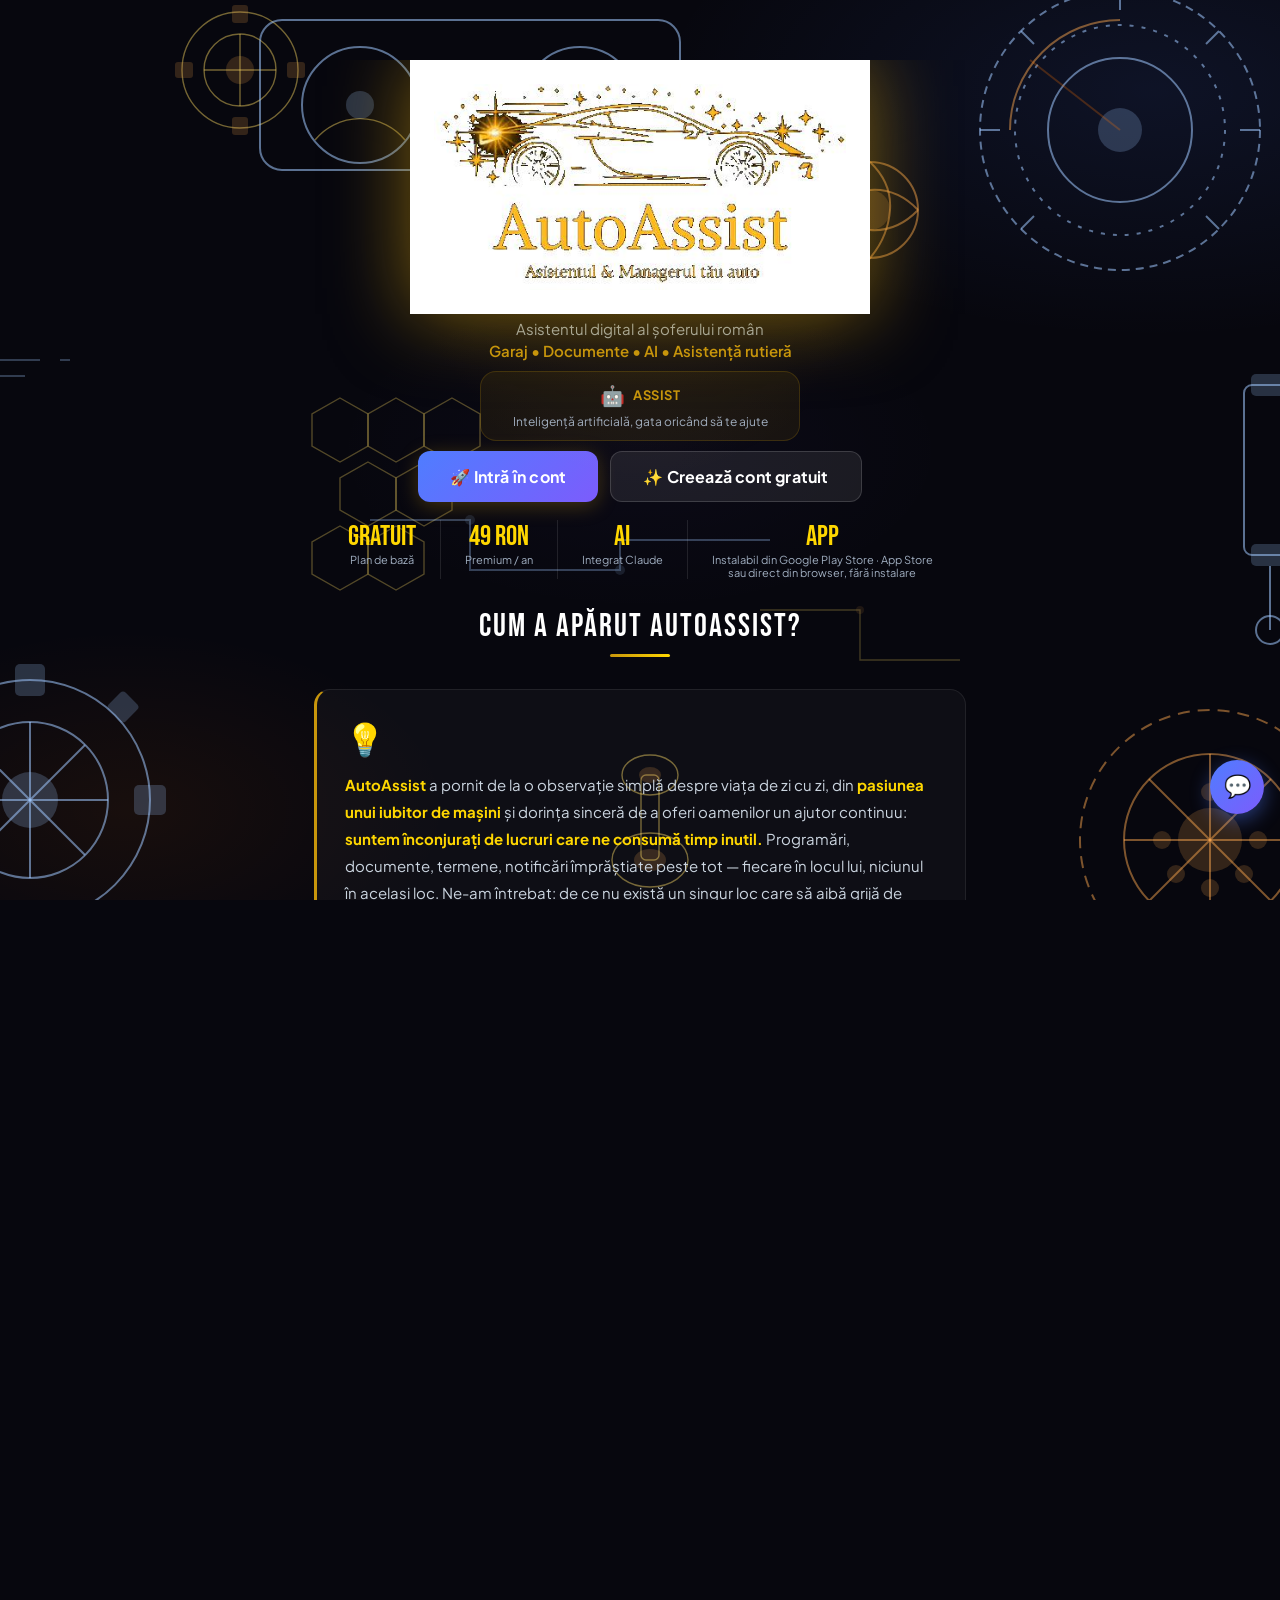
==== app.html @ 626896d1 "Add files via upload" ====
<!DOCTYPE html>
<html lang="ro">
<head>
<meta charset="UTF-8">
<script>
// EARLY check - salvează hash OAuth înainte ca Service Worker să îl piardă
(function(){
  var hash = window.location.hash;
  if(hash && (hash.includes('access_token') || hash.includes('refresh_token') || hash.includes('error='))) {
    sessionStorage.setItem('aa_oauth_hash', hash);
  }
  var query = window.location.search;
  if(query && query.includes('code=')) {
    sessionStorage.setItem('aa_oauth_code', query);
  }
  var hash = window.location.hash;
  if(hash && hash.includes('type=recovery')){
    var params = new URLSearchParams(hash.substring(1));
    var token = params.get('access_token');
    if(token){
      sessionStorage.setItem('aa_recovery_token', token);
      sessionStorage.setItem('aa_recovery_type', 'recovery');
    }
  }
  // Also check query params
  var query = window.location.search;
  if(query && query.includes('type=recovery')){
    var qparams = new URLSearchParams(query);
    var qtoken = qparams.get('token') || qparams.get('access_token');
    if(qtoken) sessionStorage.setItem('aa_recovery_token', qtoken);
    sessionStorage.setItem('aa_recovery_type', 'recovery');
  }
})();
</script>
<meta name="viewport" content="width=device-width, initial-scale=1.0, maximum-scale=1.0, user-scalable=no">
<title>AutoAssist — Asistentul tău auto</title>
<!-- PWA Support -->
<link rel="manifest" href="/manifest.json">
<meta name="theme-color" content="#07070e">
<meta name="mobile-web-app-capable" content="yes">
<meta name="apple-mobile-web-app-capable" content="yes">
<meta name="apple-mobile-web-app-status-bar-style" content="black-translucent">
<meta name="apple-mobile-web-app-title" content="AutoAssist">
<link rel="apple-touch-icon" href="/icon-180.png">
<link rel="icon" type="image/png" sizes="32x32" href="/icon-32.png">
<link rel="icon" type="image/png" sizes="192x192" href="/icon-192.png">
<link rel="shortcut icon" href="/icon-32.png">

<script src="https://cdn.jsdelivr.net/npm/@supabase/supabase-js@2" defer></script>
<link href="https://fonts.googleapis.com/css2?family=Plus+Jakarta+Sans:ital,wght@0,300;0,400;0,500;0,600;0,700;0,800;1,700&family=Bebas+Neue&family=JetBrains+Mono:wght@400;500&display=swap" rel="stylesheet">
<link rel="stylesheet" href="style.css">

<script src="https://accounts.google.com/gsi/client" async defer></script>
</head>
<body>

<!-- Logo carVertical (oficial, brand asset) — definit o singură dată, folosit peste tot via <use> -->
<svg width="0" height="0" style="position:absolute" aria-hidden="true">
  <symbol id="cv-logo-svg" viewBox="0 0 288 40">
    <path d="M13.884 12.2318C20.9037 12.2318 25.4275 15.8584 26.3637 22.0601H19.3439C18.6425 19.5252 16.7702 18.1599 13.884 18.1599C9.67125 18.1599 7.33229 21.4364 7.33229 26.1158C7.33229 30.7951 9.82824 34.0717 14.041 34.0717C17.0828 34.0717 18.6425 32.7064 19.3454 30.1715H26.3651C25.429 36.3718 20.9052 39.9998 13.8854 39.9998C4.71825 39.9983 0 33.9147 0 26.1143C0 18.314 5.18633 12.2318 13.884 12.2318Z" fill="#0073F0"/>
    <path d="M117.963 12.7H139.022V18.471H125.138V23.1504H136.526V28.4548H125.138V33.7592H139.49V39.5303H117.963V12.7Z" fill="#0073F0"/>
    <path d="M169.579 12.7H194.226V18.6266H185.491V39.5303H178.314V18.6266H169.579V12.7Z" fill="#0073F0"/>
    <path d="M222.285 12.2318C229.305 12.2318 233.828 15.8584 234.765 22.0601H227.745C227.042 19.5252 225.17 18.1599 222.285 18.1599C218.072 18.1599 215.733 21.4364 215.733 26.1158C215.733 30.7951 218.229 34.0717 222.442 34.0717C225.484 34.0717 227.043 32.7064 227.746 30.1715H234.766C233.83 36.3718 229.306 39.9998 222.286 39.9998C213.121 39.9998 208.402 33.9162 208.402 26.1158C208.402 18.3154 213.589 12.2318 222.286 12.2318" fill="#0073F0"/>
    <path d="M204.6 12.7085H197.373V39.5187H204.6V12.7085Z" fill="#0073F0"/>
    <path d="M268.104 12.6785H275.281V33.5808H287.761V39.5088H268.104V12.6785Z" fill="#0073F0"/>
    <path d="M119.181 0L106.668 39.5074H91.9197L83.4165 12.7275H91.2414L99.2938 37.8353L111.35 0H119.181Z" fill="#0073F0"/>
    <path d="M82.3602 21.5124C82.3602 16.051 78.6213 12.6981 71.7528 12.6981H58.6509V39.5299H65.8262V30.6407H66.3461V30.6249H71.7528L74.5642 39.5083H81.9512L78.5781 28.8289C81.0625 27.187 82.3602 24.5672 82.3602 21.511M65.8247 25.3348V18.1581H71.1321C73.6294 18.1581 75.0294 19.4874 75.0294 21.5916C75.0294 23.8514 73.6294 25.3363 71.1321 25.3363H65.8247V25.3348Z" fill="#0073F0"/>
    <path d="M167.598 21.5124C167.598 16.051 163.859 12.6981 156.99 12.6981H143.888V39.5299H151.063V30.6407H151.583V30.6249H156.99L159.801 39.5083H167.188L163.815 28.8289C166.3 27.187 167.598 24.5672 167.598 21.511M151.062 25.3348V18.1581H156.369C158.867 18.1581 160.267 19.4874 160.267 21.5916C160.267 23.8514 158.867 25.3363 156.369 25.3363H151.062V25.3348Z" fill="#0073F0"/>
    <path d="M47.5136 12.7146H35.5567L27.0664 39.5233H34.3814L35.9858 34.481H47.0772L48.6903 39.5233H56.0081L47.515 12.7146H47.5136ZM37.694 29.0225L41.5366 16.9086L45.4195 29.0225H37.694Z" fill="#0073F0"/>
    <path d="M256.249 12.7146H244.292L235.802 39.5233H243.117L244.722 34.481H255.813L257.426 39.5233H264.744L256.251 12.7146H256.249ZM246.43 29.0225L250.272 16.9086L254.155 29.0225H246.43Z" fill="#0073F0"/>
    <path d="M119.181 0L106.668 39.5074H91.9197L83.4165 12.7275H91.2414L99.2938 37.8353L111.35 0H119.181Z" fill="#0073F0"/>
  </symbol>
</svg>

<!-- AUTO BACKGROUND -->
<div class="auto-bg">
<svg width="100%" height="100%" viewBox="0 0 1400 900" preserveAspectRatio="xMidYMid slice" xmlns="http://www.w3.org/2000/svg">
  <defs>
    <style>
      .s1{fill:none;stroke:rgba(160,200,255,0.55);stroke-width:2}
      .s2{fill:none;stroke:rgba(255,170,80,0.48);stroke-width:2}
      .s3{fill:none;stroke:rgba(255,220,100,0.44);stroke-width:1.4}
      .f1{fill:rgba(160,200,255,0.22)}
      .f2{fill:rgba(255,170,80,0.18)}
    
/* Ascunde overlay cand nu esti pe landing */
.sec.active ~ #app-init-overlay,
#sec-servicii-stat.active ~ #app-init-overlay { display: none !important; }
#app-init-overlay { transition: none; }
</style>
  </defs>
  <g transform="translate(1180,130)">
    <circle class="s1" cx="0" cy="0" r="140" stroke-dasharray="8,6"/>
    <circle class="s1" cx="0" cy="0" r="105" stroke-dasharray="4,8" stroke-width="0.8"/>
    <circle class="s1" cx="0" cy="0" r="72"/>
    <circle class="f1" cx="0" cy="0" r="22"/>
    <line class="s1" x1="-140" y1="0" x2="-120" y2="0"/><line class="s1" x1="140" y1="0" x2="120" y2="0"/>
    <line class="s1" x1="0" y1="-140" x2="0" y2="-120"/><line class="s1" x1="-99" y1="-99" x2="-86" y2="-86"/>
    <line class="s1" x1="99" y1="-99" x2="86" y2="-86"/><line class="s1" x1="-99" y1="99" x2="-86" y2="86"/>
    <line class="s1" x1="99" y1="99" x2="86" y2="86"/>
    <path class="s2" d="M-110 0 A110 110 0 0 1 0 -110" stroke-dasharray="none"/>
    <line stroke="rgba(255,115,0,0.25)" stroke-width="2" x1="0" y1="0" x2="-90" y2="-70"/>
  </g>
  <g transform="translate(90,800)">
    <circle class="s1" cx="0" cy="0" r="120"/><circle class="s1" cx="0" cy="0" r="78"/><circle class="f1" cx="0" cy="0" r="28"/>
    <rect class="f1" x="-15" y="-136" width="30" height="32" rx="5"/><rect class="f1" x="-15" y="104" width="30" height="32" rx="5"/>
    <rect class="f1" x="-136" y="-15" width="32" height="30" rx="5"/><rect class="f1" x="104" y="-15" width="32" height="30" rx="5"/>
    <rect class="f1" x="-105" y="-105" width="24" height="24" rx="4" transform="rotate(45 -93 -93)"/>
    <rect class="f1" x="81" y="-105" width="24" height="24" rx="4" transform="rotate(45 93 -93)"/>
    <line class="s1" x1="-78" y1="0" x2="78" y2="0"/><line class="s1" x1="0" y1="-78" x2="0" y2="78"/>
    <line class="s1" x1="-55" y1="-55" x2="55" y2="55"/><line class="s1" x1="55" y1="-55" x2="-55" y2="55"/>
  </g>
  <g transform="translate(300,70)">
    <circle class="s3" cx="0" cy="0" r="58"/><circle class="s3" cx="0" cy="0" r="36"/><circle class="f2" cx="0" cy="0" r="14"/>
    <rect class="f2" x="-8" y="-65" width="16" height="18" rx="3"/><rect class="f2" x="-8" y="47" width="16" height="18" rx="3"/>
    <rect class="f2" x="-65" y="-8" width="18" height="16" rx="3"/><rect class="f2" x="47" y="-8" width="18" height="16" rx="3"/>
    <line class="s3" x1="-36" y1="0" x2="36" y2="0"/><line class="s3" x1="0" y1="-36" x2="0" y2="36"/>
  </g>
  <g transform="translate(1330,470)">
    <rect class="s1" x="-26" y="-85" width="52" height="170" rx="8"/>
    <rect class="f1" x="-19" y="-96" width="38" height="22" rx="5"/><rect class="f1" x="-19" y="74" width="38" height="22" rx="5"/>
    <line class="s1" x1="0" y1="96" x2="0" y2="160"/><circle class="s1" cx="0" cy="160" r="14"/>
  </g>
  <g transform="translate(1270,840)">
    <circle class="s2" cx="0" cy="0" r="130" stroke-dasharray="12,8"/>
    <circle class="s2" cx="0" cy="0" r="86"/><circle class="f2" cx="0" cy="0" r="32"/>
    <line class="s2" x1="-86" y1="0" x2="86" y2="0"/><line class="s2" x1="0" y1="-86" x2="0" y2="86"/>
    <line class="s2" x1="-61" y1="-61" x2="61" y2="61"/><line class="s2" x1="61" y1="-61" x2="-61" y2="61"/>
    <circle class="f2" cx="48" cy="0" r="9"/><circle class="f2" cx="-48" cy="0" r="9"/>
    <circle class="f2" cx="0" cy="48" r="9"/><circle class="f2" cx="0" cy="-48" r="9"/>
    <circle class="f2" cx="34" cy="34" r="9"/><circle class="f2" cx="-34" cy="34" r="9"/>
  </g>
  <g transform="translate(530,85)">
    <rect class="s1" x="-210" y="-65" width="420" height="150" rx="22"/>
    <circle class="s1" cx="-110" cy="20" r="58"/><circle class="f1" cx="-110" cy="20" r="14"/>
    <circle class="s1" cx="110" cy="20" r="58"/><circle class="f1" cx="110" cy="20" r="14"/>
    <path class="s3" d="M-155 55 A58 58 0 0 1 -65 55"/>
    <path class="s3" d="M55 55 A58 58 0 0 1 155 55"/>
    <rect class="f1" x="-32" y="-22" width="64" height="84" rx="9"/>
  </g>
  <g transform="translate(400,430)" opacity="0.7">
    <polygon class="s3" points="0,-32 28,-16 28,16 0,32 -28,16 -28,-16"/>
    <polygon class="s3" points="56,-32 84,-16 84,16 56,32 28,16 28,-16"/>
    <polygon class="s3" points="112,-32 140,-16 140,16 112,32 84,16 84,-16"/>
    <polygon class="s3" points="28,32 56,48 56,80 28,96 0,80 0,48"/>
    <polygon class="s3" points="84,32 112,48 112,80 84,96 56,80 56,48"/>
    <polygon class="s3" points="0,96 28,112 28,144 0,160 -28,144 -28,112"/>
    <polygon class="s3" points="56,96 84,112 84,144 56,160 28,144 28,112"/>
  </g>
  <g opacity="0.55">
    <path class="s1" d="M430 520 L530 520 L530 570 L680 570 L680 540 L830 540"/>
    <circle class="f1" cx="530" cy="520" r="5"/><circle class="f1" cx="680" cy="570" r="5"/>
    <path class="s3" d="M820 610 L920 610 L920 660 L1020 660"/>
    <circle class="f2" cx="920" cy="610" r="4"/>
  </g>
  <g transform="translate(710,860)">
    <ellipse class="s3" cx="0" cy="0" rx="38" ry="27"/><ellipse class="f2" cx="0" cy="0" rx="16" ry="11"/>
    <rect class="s3" x="-9" y="-85" width="18" height="85" rx="5"/>
    <ellipse class="s3" cx="0" cy="-85" rx="28" ry="20"/><ellipse class="f2" cx="0" cy="-85" rx="11" ry="8"/>
  </g>
  <g transform="translate(930,210)">
    <circle class="s2" cx="0" cy="0" r="48"/><circle class="f2" cx="0" cy="0" r="20"/>
    <path class="s2" d="M0 -48 Q22 -27 20 0 Q18 27 0 48 Q-18 27 -20 0 Q-22 -27 0 -48"/>
    <path class="s2" d="M48 0 Q27 22 0 20 Q-27 18 -48 0 Q-27 -18 0 -20 Q27 -22 48 0"/>
  </g>
  <g opacity="0.5">
    <line class="s1" x1="0" y1="360" x2="130" y2="360" stroke-dasharray="40,20"/>
    <line class="s1" x1="0" y1="376" x2="95" y2="376" stroke-dasharray="30,25"/>
    <line class="s1" x1="0" y1="345" x2="60" y2="345" stroke-dasharray="20,30"/>
  </g>
</svg>
</div>

<!-- SIDEBAR -->
<aside class="sidebar">
  <div class="logo" onclick="goTo('dashboard')">
    <div class="lm" style="background:transparent;border-radius:11px;display:flex;align-items:center;justify-content:center;overflow:hidden">
  <img src="/icon-192.png" style="width:44px;height:44px;border-radius:10px;object-fit:contain;background:#000" alt="AutoAssist Logo">
</div>
    <div class="lt">Auto<em>Assist</em></div>
  </div>
  <nav class="nav">
    <div class="ns">Principal</div>
    <div class="ni active" onclick="goTo('dashboard')"><span class="ni-i">⊞</span>Dashboard</div>
    <div class="ni" onclick="goTo('garaj')"><span class="ni-i">🚗</span>Garajul meu<span class="nbadge b" id="nb-c">0</span></div>
    <div class="ni" onclick="goTo('docpersonale')"><span class="ni-i">🪪</span>Documente Personale</div>
    <div class="ni" onclick="goTo('documente')"><span class="ni-i">📋</span>Documente Mașină<span class="nbadge" id="nb-a" style="display:none">!</span></div>
    <div class="ni" onclick="goTo('mentenanta')"><span class="ni-i">🔧</span>Întreținere</div>
    <div class="ni" onclick="goTo('itp')"><span class="ni-i">🔬</span>ITP & Service</div>
    <div class="ns">Servicii</div>
    <div class="ni" onclick="goTo('asigurari')"><span class="ni-i">🛡️</span>Asigurări RCA</div>
    <div class="ni" onclick="goTo('verificare')" style="color:var(--cv)"><span class="ni-i">🚘</span>carVertical / Verificare SH</div>
    <div class="ni" onclick="goTo('vanzare')"><span class="ni-i">💰</span>Vânzare mașini</div>
    <div class="ni" onclick="goTo('piata')"><span class="ni-i">🏪</span>Piața Auto</div>
    <div class="ni" onclick="goTo('asistenta')"><span class="ni-i">🆘</span>Asistență rutieră</div>
    <div class="ni" onclick="goTo('servicii-stat')"><span class="ni-i">🏛️</span>Servicii de Stat</div>
    <div class="ns">Cont</div>
    <div class="ni" onclick="goTo('premium')"><span class="ni-i">👑</span>Premium</div>
    <div class="ni" onclick="goTo('legal')"><span class="ni-i">⚖️</span>Legal & GDPR</div>
    <div class="ns">Auto</div>
    <div class="ni" onclick="goTo('mentenanta')"><span class="ni-i">🔧</span>Întreținere</div>
    <div class="ni" onclick="goTo('piese')"><span class="ni-i">🛒</span>Piese Auto</div>
    <div class="ni" onclick="goTo('anvelope')"><span class="ni-i">🏎️</span>Anvelope</div>
    <div class="ni" onclick="goTo('detailing')"><span class="ni-i">🧽</span>Detailing</div>
    <div class="ni" onclick="goTo('costuri')"><span class="ni-i">💸</span>Calculator Costuri</div>
    <div class="ni" onclick="goTo('electric')"><span class="ni-i">⚡</span>Mașini Electrice</div>
    <div class="ni" onclick="goTo('peco')"><span class="ni-i">⛽</span>Prețuri Carburant</div>
    <div class="ni" onclick="goTo('verif-nr');renderVerifRecent()"><span class="ni-i">🔍</span>Verificare Nr. Înmatr.</div>
    <div class="ni" onclick="goTo('asistent')"><span class="ni-i">🎙️</span>Asistent Vocal AI</div>
    <div class="ni" onclick="goTo('setari')"><span class="ni-i">⚙️</span>Setări</div>
    <div class="ns">Admin</div>
    <div class="ni" onclick="goTo('agenti')" style="border:1px solid rgba(79,125,255,0.15)"><span class="ni-i">🧠</span>Agenți AI<span class="nbadge g">LIVE</span></div>
  </nav>
  <div class="sf">
    <button id="sidebar-install-btn" onclick="pwaOpenInstallFromPill()" style="display:none;width:100%;margin-bottom:8px;padding:10px;background:linear-gradient(135deg,#4f7dff,#7c5cfc);border:none;border-radius:11px;color:#fff;font-size:12px;font-weight:700;cursor:pointer;align-items:center;justify-content:center;gap:6px">📲 Instalează aplicația</button>
    <div class="upill" id="user-pill" title="Click pentru cont/logout" onclick="userPillClick()">
      <div class="av" style="background:linear-gradient(135deg,#4f7dff,#7c5cfc);font-size:12px;font-weight:800" id="upill-avatar">AA</div>
      <div><div style="font-size:13px;font-weight:700" id="upill-name">Intră în cont</div><div style="font-size:11px;color:var(--t3)" id="upill-plan">Apasă pentru login</div><div style="font-size:10px;color:var(--t3);display:none" id="upill-email"></div></div>
    </div>
  </div>
</aside>

<!-- MOBILE TOP -->
<div class="mob-top">
  <div class="logo" onclick="goTo('dashboard')" style="border:none;padding:0;position:static">
    <div class="lm" style="width:30px;height:30px;background:transparent;padding:0"><img src="/icon-192.png" style="width:30px;height:30px;border-radius:7px;object-fit:cover" alt="AutoAssist"></div>
    <div class="lt" style="font-size:19px">Auto<em>Assist</em></div>
  </div>
  <button id="pwa-install-pill" onclick="pwaOpenInstallFromPill()" style="display:none;margin-left:10px;background:linear-gradient(135deg,#4f7dff,#7c5cfc);border:none;color:#fff;font-size:10px;font-weight:800;padding:6px 12px;border-radius:16px;cursor:pointer;white-space:nowrap;flex-shrink:0">📲 Instalează</button>
  <div style="flex:1"></div>
  <div id="mob-user-btn" onclick="toggleProfileMenu()" style="display:none;width:32px;height:32px;min-width:32px;flex-shrink:0;border-radius:50%;background:linear-gradient(135deg,#4f7dff,#7c5cfc);align-items:center;justify-content:center;cursor:pointer;margin-right:8px;font-size:14px;font-weight:800;color:#fff">?</div>
  <button id="mob-login-btn" onclick="openM('login')" class="btn btn-ghost btn-sm" style="margin-right:4px;font-size:12px;padding:5px 10px">🔑 Login</button><button onclick="switchAuth('signup')" class="btn btn-primary btn-sm" id="mob-signup-btn" style="display:none;margin-right:8px;font-size:12px;padding:5px 10px">+ Cont nou</button>
  </div>

<!-- PROFILE DROPDOWN MENU -->
<div id="profile-menu" style="display:none;position:fixed;top:60px;right:8px;z-index:9998;background:var(--s1);border:1px solid var(--b1);border-radius:14px;padding:8px;min-width:200px;box-shadow:0 8px 32px rgba(0,0,0,0.5)">
  <div style="padding:12px 14px;border-bottom:1px solid var(--b1);margin-bottom:6px">
    <div id="pm-name" style="font-weight:800;font-size:14px;color:var(--text)">Utilizator</div>
    <div id="pm-email" style="font-size:11px;color:var(--t3);margin-top:2px"></div>
  </div>
  <button onclick="goTo('cont');closeProfileMenu()" style="width:100%;text-align:left;padding:10px 14px;background:none;border:none;color:var(--text);font-size:13px;font-weight:600;cursor:pointer;border-radius:8px;display:flex;align-items:center;gap:10px">👤 Contul meu</button>
  <button onclick="goTo('premium');closeProfileMenu()" style="width:100%;text-align:left;padding:10px 14px;background:none;border:none;color:#f0b429;font-size:13px;font-weight:600;cursor:pointer;border-radius:8px;display:flex;align-items:center;gap:10px">👑 Premium</button>
  <button onclick="goTo('setari');closeProfileMenu()" style="width:100%;text-align:left;padding:10px 14px;background:none;border:none;color:var(--text);font-size:13px;font-weight:600;cursor:pointer;border-radius:8px;display:flex;align-items:center;gap:10px">⚙️ Setări</button>
  <div style="border-top:1px solid var(--b1);margin-top:6px;padding-top:6px">
    <button onclick="doLogout();closeProfileMenu()" style="width:100%;text-align:left;padding:10px 14px;background:none;border:none;color:var(--red);font-size:13px;font-weight:600;cursor:pointer;border-radius:8px;display:flex;align-items:center;gap:10px">🚪 Deconectează-te</button>
  </div>
</div>
<div id="profile-menu-overlay" onclick="closeProfileMenu()" style="display:none;position:fixed;inset:0;z-index:9997"></div>

<!-- BOTTOM NAV -->
<nav class="bnav">
  <div class="bn active" onclick="goTo('dashboard');setBN(this)"><div class="bn-i">⊞</div><div class="bn-l">Acasă</div></div>
  <div class="bn" onclick="goTo('garaj');setBN(this)"><div class="bn-i">🚙</div><div class="bn-l">Garaj</div><div class="bn-dot" id="bd-g"></div></div>
  <div class="bn" onclick="goTo('docpersonale');setBN(this)"><div class="bn-i">🪪</div><div class="bn-l">Acte</div></div>
  <div class="bn" onclick="goTo('documente');setBN(this)"><div class="bn-i">📋</div><div class="bn-l">Documente</div><div class="bn-dot" id="bd-d"></div></div>
  <div class="bn" onclick="goTo('asigurari');setBN(this)"><div class="bn-i">🛡️</div><div class="bn-l">RCA</div></div>
  <div class="bn" onclick="openMore()"><div class="bn-i">☰</div><div class="bn-l">Mai mult</div></div>
</nav>

<!-- MORE SHEET -->
<div class="msheet" id="msheet" onclick="closeMBg(event)">
  <div class="msheet-bg"></div>
  <div class="msheet-panel">
    <div class="mhandle"></div>
    <div class="mgrid">
      <div class="mitem" onclick="goTo('verificare');closeMD()" style="border-color:rgba(255,115,0,0.3);background:linear-gradient(135deg,rgba(255,115,0,0.1),var(--s2))">
        <div class="mi-i" style="background:#ff7300;color:#fff;border-radius:9px;width:34px;height:34px;display:flex;align-items:center;justify-content:center;font-family:'Bebas Neue';font-size:15px">CV</div>
        <div class="mi-l" style="color:var(--cv)">carVertical</div>
      </div>
      <div class="mitem" onclick="goTo('itp');closeMD()"><div class="mi-i">🔬</div><div class="mi-l">ITP & Service</div></div>
      <div class="mitem" onclick="goTo('vanzare');closeMD()"><div class="mi-i">💰</div><div class="mi-l">Vânzare</div></div>
      <div class="mitem" onclick="goTo('asistenta');closeMD()"><div class="mi-i">🆘</div><div class="mi-l">Asistență</div></div>
      <div class="mitem" onclick="goTo('servicii-stat');closeMD()"><div class="mi-i">🏛️</div><div class="mi-l">Servicii Stat</div></div>
      <div class="mitem" onclick="goTo('premium');closeMD()" style="border-color:rgba(240,180,41,0.3)"><div class="mi-i">👑</div><div class="mi-l" style="color:var(--gold)">Premium</div></div>
      <div class="mitem" onclick="goTo('mentenanta');closeMD()"><div class="mi-i">🔧</div><div class="mi-l">Întreținere & Service</div></div>
      <div class="mitem" onclick="goTo('piese');closeMD()"><div class="mi-i">🛒</div><div class="mi-l">Piese Auto</div></div>
      <div class="mitem" onclick="goTo('anvelope');closeMD()"><div class="mi-i">🏎️</div><div class="mi-l">Anvelope</div></div>
      <div class="mitem" onclick="goTo('detailing');closeMD()"><div class="mi-i">🧽</div><div class="mi-l">Detailing</div></div>
      <div class="mitem" onclick="goTo('costuri');closeMD()"><div class="mi-i">💸</div><div class="mi-l">Costuri Auto</div></div>
      <div class="mitem" onclick="goTo('electric');closeMD()"><div class="mi-i">⚡</div><div class="mi-l">EV & Electric</div></div>
      <div class="mitem" onclick="goTo('asistent');closeMD()"><div class="mi-i">🎙️</div><div class="mi-l">Asistent AI</div></div>
      <div class="mitem" onclick="goTo('agenti');closeMD()" style="border-color:rgba(79,125,255,0.3)"><div class="mi-i">🧠</div><div class="mi-l" style="color:var(--accent)">Agenți AI</div></div>
    </div>
  </div>
</div>

<div id="app-init-overlay" style="position:fixed;inset:0;background:#07070e;z-index:99999;display:flex;align-items:center;justify-content:center;flex-direction:column;transition:opacity 0.3s;overflow:hidden">
  <!-- Background car image -->
  <div style="position:absolute;inset:0;background:url('https://images.unsplash.com/photo-1492144534655-ae79c964c9d7?w=1200&q=80') center/cover no-repeat;opacity:0.45;filter:blur(0px) brightness(1.4)"></div>
  <!-- Gradient overlay subtil -->
  <div style="position:absolute;inset:0;background:linear-gradient(to top,rgba(7,7,14,0.7) 0%,rgba(7,7,14,0.2) 100%)"></div>
  <!-- Logo AutoAssist mare, centrat -->
  <div style="position:relative;text-align:center;display:flex;flex-direction:column;align-items:center">
    <img src="/logo1.png" style="width:min(380px,85vw);height:auto;object-fit:contain;filter:drop-shadow(0 0 30px rgba(200,150,12,0.5))" alt="AutoAssist">
    <div style="width:36px;height:3px;background:linear-gradient(90deg,#f0b429,#e09e1a);border-radius:2px;animation:pulse 1s infinite;margin-top:8px"></div>
  </div>
</div>
<main class="main">

<!-- LANDING PAGE -->
<section class="sec" id="sec-landing" style="padding:0;overflow-y:auto;min-height:100vh;padding-top:60px">

  <!-- HERO -->
  <div style="background:transparent;padding:0 24px 4px;text-align:center;position:relative;overflow:hidden">
    <div style="position:absolute;top:-80px;left:50%;transform:translateX(-50%);width:500px;height:500px;background:radial-gradient(ellipse,rgba(200,150,12,0.12) 0%,transparent 70%);pointer-events:none"></div>

    <!-- Logo -->
    <div style="margin-bottom:4px;position:relative;line-height:0">
      <img src="/logo2.png" style="width:min(460px,92vw);height:auto;filter:drop-shadow(0 0 40px rgba(200,150,12,0.6))" alt="AutoAssist">
    </div>

    <div style="font-size:15px;color:#a0aec0;margin-bottom:8px;line-height:1.5">Asistentul digital al șoferului român<br><span style="color:#c8960c;font-weight:600">Garaj • Documente • AI • Asistență rutieră</span></div>

    <!-- Assist tagline -->
    <div style="display:flex;flex-wrap:wrap;align-items:center;justify-content:center;gap:6px 10px;background:rgba(200,150,12,0.08);border:1px solid rgba(200,150,12,0.2);border-radius:16px;padding:10px 18px;margin:0 auto 10px;max-width:320px;text-align:center">
      <span style="display:inline-flex;align-items:center;gap:8px;white-space:nowrap">
        <span style="font-size:20px">🤖</span>
        <span style="font-size:13px;color:#c8960c;font-weight:700;letter-spacing:0.5px">ASSIST</span>
      </span>
      <span style="font-size:12px;color:#a0aec0;line-height:1.4">Inteligență artificială, gata oricând să te ajute</span>
    </div>

    <!-- CTA Buttons -->
    <div style="display:flex;gap:12px;justify-content:center;flex-wrap:wrap;margin-bottom:18px">
      <button onclick="openM('login')" class="btn btn-primary" style="padding:14px 32px;font-size:16px;font-weight:700;border-radius:12px;box-shadow:0 4px 20px rgba(200,150,12,0.3)">🚀 Intră în cont</button>
      <button onclick="openM('signup')" class="btn" style="padding:14px 32px;font-size:16px;font-weight:700;border-radius:12px;background:rgba(255,255,255,0.08);color:#fff;border:1px solid rgba(255,255,255,0.15)">✨ Creează cont gratuit</button>
    </div>

    <!-- Stats -->
    <div style="display:flex;gap:24px;justify-content:center;flex-wrap:wrap;margin-bottom:18px">
      <div style="text-align:center"><div style="font-family:'Bebas Neue';font-size:28px;color:#ffd700">GRATUIT</div><div style="font-size:11px;color:#a0aec0">Plan de bază</div></div>
      <div style="width:1px;background:rgba(255,255,255,0.1)"></div>
      <div style="text-align:center"><div style="font-family:'Bebas Neue';font-size:28px;color:#ffd700">49 RON</div><div style="font-size:11px;color:#a0aec0">Premium / an</div></div>
      <div style="width:1px;background:rgba(255,255,255,0.1)"></div>
      <div style="text-align:center"><div style="font-family:'Bebas Neue';font-size:28px;color:#ffd700">AI</div><div style="font-size:11px;color:#a0aec0">Integrat Claude</div></div>
      <div style="width:1px;background:rgba(255,255,255,0.1)"></div>
      <div style="text-align:center"><div style="font-family:'Bebas Neue';font-size:28px;color:#ffd700">APP</div><div style="font-size:11px;color:#a0aec0">Instalabil din Google Play Store · App Store<br>sau direct din browser, fără instalare</div></div>
    </div>
  </div>

  <!-- POVESTEA NOASTRĂ -->
  <div style="padding:6px 24px;max-width:700px;margin:0 auto">
    <div style="text-align:center;margin-bottom:32px">
      <div style="font-family:'Bebas Neue';font-size:32px;letter-spacing:2px;color:#fff;margin-bottom:8px">Cum a apărut AutoAssist?</div>
      <div style="width:60px;height:3px;background:linear-gradient(90deg,#c8960c,#ffd700);border-radius:2px;margin:0 auto"></div>
    </div>
    <div style="background:rgba(255,255,255,0.03);border:1px solid rgba(255,255,255,0.08);border-radius:16px;padding:28px;margin-bottom:24px;border-left:3px solid #c8960c">
      <div style="font-size:32px;margin-bottom:12px">💡</div>
      <p style="font-size:15px;color:#cbd5e0;line-height:1.8;margin:0"><strong style="color:#ffd700">AutoAssist</strong> a pornit de la o observație simplă despre viața de zi cu zi, din <strong style="color:#ffd700">pasiunea unui iubitor de mașini</strong> și dorința sinceră de a oferi oamenilor un ajutor continuu: <strong style="color:#ffd700">suntem înconjurați de lucruri care ne consumă timp inutil.</strong> Programări, documente, termene, notificări împrăștiate peste tot — fiecare în locul lui, niciunul în același loc. Ne-am întrebat: de ce nu există un singur loc care să aibă grijă de toate astea în locul tău? — <strong style="color:#ffd700">Răspunsul nostru s-a numit AutoAssist.</strong></p>
    </div>
    <div style="background:rgba(255,255,255,0.03);border:1px solid rgba(255,255,255,0.08);border-radius:16px;padding:28px;margin-bottom:24px">
      <div style="font-size:32px;margin-bottom:12px">🚗</div>
      <p style="font-size:15px;color:#cbd5e0;line-height:1.8;margin:0 0 16px">Mașina e unul din cele mai prezente lucruri din viața unui român — și totuși gestionarea ei e haotică. <strong style="color:#fff">RCA uitat, ITP expirat, rovinietă lipsă, service amânat.</strong> Nu din neglijență, ci pentru că nu există un loc unic care să aibă grijă de toate astea în locul tău.</p>
      <div style="display:flex;flex-wrap:wrap;gap:8px">
        <span style="padding:5px 12px;background:rgba(200,150,12,0.1);border:1px solid rgba(200,150,12,0.25);border-radius:20px;font-size:12px;color:#ffd700">📋 Documente auto</span>
        <span style="padding:5px 12px;background:rgba(200,150,12,0.1);border:1px solid rgba(200,150,12,0.25);border-radius:20px;font-size:12px;color:#ffd700">📅 Programări</span>
        <span style="padding:5px 12px;background:rgba(200,150,12,0.1);border:1px solid rgba(200,150,12,0.25);border-radius:20px;font-size:12px;color:#ffd700">🔔 Notificări termene</span>
        <span style="padding:5px 12px;background:rgba(200,150,12,0.1);border:1px solid rgba(200,150,12,0.25);border-radius:20px;font-size:12px;color:#ffd700">🆘 Asistență rutieră</span>
        <span style="padding:5px 12px;background:rgba(200,150,12,0.1);border:1px solid rgba(200,150,12,0.25);border-radius:20px;font-size:12px;color:#ffd700">🔧 Întreținere & Service</span>
        <span style="padding:5px 12px;background:rgba(200,150,12,0.1);border:1px solid rgba(200,150,12,0.25);border-radius:20px;font-size:12px;color:#ffd700">🎙️ Asistent AI vocal</span>
      </div>
    </div>
    <div style="background:rgba(255,255,255,0.03);border:1px solid rgba(255,255,255,0.08);border-radius:16px;padding:28px;margin-bottom:32px">
      <div style="font-size:32px;margin-bottom:12px">🎯</div>
      <p style="font-size:15px;color:#cbd5e0;line-height:1.8;margin:0">Ideea e simplă: <strong style="color:#ffd700">să reduci la zero efortul de a-ți gestiona mașina.</strong> Fără amenzi, fără surprize, fără timp pierdut. Tot ce ține de mașina ta — într-o singură aplicație, cu AI care te ajută când ai nevoie.</p>
    </div>

    <!-- FEATURES GRID -->
    <div style="text-align:center;margin-bottom:24px">
      <div style="font-family:'Bebas Neue';font-size:28px;letter-spacing:2px;color:#fff">Ce poți face cu AutoAssist</div>
    </div>
    <div style="display:grid;grid-template-columns:1fr 1fr;gap:12px;margin-bottom:40px">
      <div style="background:rgba(255,255,255,0.03);border:1px solid rgba(255,255,255,0.08);border-radius:12px;padding:16px"><div style="font-size:24px;margin-bottom:6px">🏠</div><div style="font-weight:700;font-size:13px;color:#fff;margin-bottom:4px">Garaj Virtual</div><div style="font-size:11px;color:#718096;line-height:1.4">Toate mașinile din familie centralizate</div></div>
      <div style="background:rgba(255,255,255,0.03);border:1px solid rgba(255,255,255,0.08);border-radius:12px;padding:16px"><div style="font-size:24px;margin-bottom:6px">📋</div><div style="font-weight:700;font-size:13px;color:#fff;margin-bottom:4px">Documente Auto</div><div style="font-size:11px;color:#718096;line-height:1.4">RCA, ITP, Rovinietă cu notificări automate</div></div>
      <div style="background:rgba(255,255,255,0.03);border:1px solid rgba(255,255,255,0.08);border-radius:12px;padding:16px"><div style="font-size:24px;margin-bottom:6px">🛡️</div><div style="font-weight:700;font-size:13px;color:#fff;margin-bottom:4px">Asigurare RCA</div><div style="font-size:11px;color:#718096;line-height:1.4">Asigurare RCA prin parteneri autorizați ASF</div></div>
      <div style="background:rgba(255,255,255,0.03);border:1px solid rgba(255,255,255,0.08);border-radius:12px;padding:16px"><div style="font-size:24px;margin-bottom:6px">🛣️</div><div style="font-weight:700;font-size:13px;color:#fff;margin-bottom:4px">Rovinietă</div><div style="font-size:11px;color:#718096;line-height:1.4">Verificare și reînnoire rovinietă rapid</div></div>
      <div style="background:rgba(255,255,255,0.03);border:1px solid rgba(255,255,255,0.08);border-radius:12px;padding:16px"><div style="font-size:24px;margin-bottom:6px">🎙️</div><div style="font-weight:700;font-size:13px;color:#fff;margin-bottom:4px">Asistent AI Vocal</div><div style="font-size:11px;color:#718096;line-height:1.4">Vorbești cu el ca și cum ai vorbi cu un mecanic</div></div>
      <div style="background:rgba(255,255,255,0.03);border:1px solid rgba(255,255,255,0.08);border-radius:12px;padding:16px"><div style="font-size:24px;margin-bottom:6px">🔧</div><div style="font-weight:700;font-size:13px;color:#fff;margin-bottom:4px">Întreținere & Service</div><div style="font-size:11px;color:#718096;line-height:1.4">Istoric complet și jurnal combustibil</div></div>
      <div style="background:rgba(255,255,255,0.03);border:1px solid rgba(255,255,255,0.08);border-radius:12px;padding:16px"><div style="font-size:24px;margin-bottom:6px">🆘</div><div style="font-weight:700;font-size:13px;color:#fff;margin-bottom:4px">Asistență Rutieră</div><div style="font-size:11px;color:#718096;line-height:1.4">Firme de tractări disponibile 24/7</div></div>
      <div style="background:rgba(255,255,255,0.03);border:1px solid rgba(255,255,255,0.08);border-radius:12px;padding:16px"><div style="font-size:24px;margin-bottom:6px">💰</div><div style="font-weight:700;font-size:13px;color:#fff;margin-bottom:4px">Vânzare Mașini</div><div style="font-size:11px;color:#718096;line-height:1.4">Marketplace cu descriere generată de AI</div></div>
      <div style="background:rgba(255,255,255,0.03);border:1px solid rgba(255,255,255,0.08);border-radius:12px;padding:16px"><div style="font-size:24px;margin-bottom:6px">🏎️</div><div style="font-weight:700;font-size:13px;color:#fff;margin-bottom:4px">Anvelope</div><div style="font-size:11px;color:#718096;line-height:1.4">Calendar sezonier și comenzi directe</div></div>
      <div style="background:rgba(255,255,255,0.03);border:1px solid rgba(255,255,255,0.08);border-radius:12px;padding:16px"><div style="font-size:24px;margin-bottom:6px">🧽</div><div style="font-weight:700;font-size:13px;color:#fff;margin-bottom:4px">Detailing</div><div style="font-size:11px;color:#718096;line-height:1.4">Polish, folii, huse și îngrijire auto</div></div>
      <div style="background:rgba(255,255,255,0.03);border:1px solid rgba(255,255,255,0.08);border-radius:12px;padding:16px"><div style="font-size:24px;margin-bottom:6px">🪪</div><div style="font-weight:700;font-size:13px;color:#fff;margin-bottom:4px">Documente Personale</div><div style="font-size:11px;color:#718096;line-height:1.4">Buletin, permis, talon scanate și stocate</div></div>
      <div style="background:linear-gradient(135deg,rgba(200,150,12,0.08),rgba(79,125,255,0.08));border:1px solid rgba(200,150,12,0.2);border-radius:12px;padding:16px"><div style="font-size:24px;margin-bottom:6px">✨</div><div style="font-weight:700;font-size:13px;color:#ffd700;margin-bottom:4px">Și multe altele...</div><div style="font-size:11px;color:#718096;line-height:1.4">Funcții noi adăugate constant</div></div>
    </div>
    <div style="background:linear-gradient(135deg,rgba(200,150,12,0.1),rgba(79,125,255,0.05));border:1px solid rgba(200,150,12,0.2);border-radius:16px;padding:28px;text-align:center;margin-bottom:40px">
      <div style="font-size:40px;margin-bottom:12px">
        <span style="display:inline-flex;border-radius:4px;overflow:hidden;vertical-align:middle;width:48px;height:32px">
          <span style="flex:1;background:#002B7F"></span>
          <span style="flex:1;background:#FCD116"></span>
          <span style="flex:1;background:#CE1126"></span>
        </span>
      </div>
      <p style="font-size:16px;color:#fff;font-style:italic;line-height:1.7;margin:0 0 12px">"Prima platformă auto din România cu AI real integrat. Construită de români, pentru români."</p>
      <div style="font-size:12px;color:#c8960c;font-weight:700">— Echipa AutoAssist</div>
    </div>

    <!-- FINAL CTA -->
    <div style="text-align:center;padding:20px 0 40px">
      <div style="font-family:'Bebas Neue';font-size:24px;color:#fff;margin-bottom:16px">Începe gratuit astăzi</div>
      <div style="display:flex;gap:12px;justify-content:center;flex-wrap:wrap">
        <button onclick="openM('signup')" class="btn btn-primary" style="padding:16px 36px;font-size:16px;font-weight:700;border-radius:12px">🚀 Creează cont gratuit</button>
        <button onclick="openM('login')" class="btn" style="padding:16px 36px;font-size:16px;font-weight:700;border-radius:12px;background:rgba(255,255,255,0.06);color:#fff;border:1px solid rgba(255,255,255,0.12)">Ai deja cont? Intră →</button>
      </div>
      <div style="margin-top:16px;font-size:12px;color:#4a5568">Nu necesită card bancar • Fără instalare • Funcționează pe orice dispozitiv</div>
    </div>
  </div>
</section>

<!-- DASHBOARD -->
<section class="sec" id="sec-dashboard">
  <!-- SEASONAL ALERT -->
  <div id="seasonal-banner" onclick="handleSeasonalBannerClick(event)" style="cursor:pointer;margin-bottom:16px;padding:8px 14px;border-radius:var(--r);display:flex;align-items:center;gap:10px;border:1px solid;max-height:64px;overflow-y:auto"></div>

  <div class="topbar">
    <div style="min-width:0;max-width:100%;overflow:hidden"><div class="pt" style="font-family:'Bebas Neue',sans-serif;font-size:28px;letter-spacing:1px;background:linear-gradient(135deg,#c8960c,#ffd700,#c8960c);-webkit-background-clip:text;-webkit-text-fill-color:transparent;white-space:nowrap;overflow:hidden;text-overflow:clip">AutoAssist</div><div class="ps" style="white-space:normal;font-size:12px">Bine ai venit — asistentul tău auto din România</div></div>
    <div class="acts">
      <button class="btn btn-sm" onclick="goTo('agenti')" style="background:linear-gradient(135deg,#4f7dff,#a259ff);color:#fff;font-weight:700;box-shadow:0 3px 14px rgba(79,125,255,0.35)">🧠 Discută cu AI</button>
      <button class="btn btn-sm" onclick="goTo('asistent')" style="background:linear-gradient(135deg,#a259ff,#7c3aed);color:#fff;font-weight:700;box-shadow:0 3px 14px rgba(162,89,255,0.35)">🎙️ Vocal AI</button>
      <button class="btn btn-sm" onclick="goTo('vanzare')" style="background:linear-gradient(135deg,#00e89a,#00b87a);color:#000;font-weight:700;box-shadow:0 3px 14px rgba(0,232,154,0.3)">💰 Vinde Mașina</button>
      <button class="btn btn-sm" onclick="goTo('verificare')" style="background:linear-gradient(135deg,#ff8c20,#ff6a00);border:none;color:#fff;font-weight:800;display:inline-flex;align-items:center;justify-content:center;gap:6px;box-shadow:0 4px 16px rgba(255,120,0,0.4)"><svg viewBox="0 0 288 40" style="height:13px;width:auto;display:block"><use href="#cv-logo-svg"/></svg><span style="font-size:10px;font-weight:800;background:rgba(0,0,0,0.2);padding:2px 7px;border-radius:6px">-20%</span></button>
      <button class="btn btn-primary btn-sm" onclick="openM('add-car')">+ Adaugă mașină</button>
    </div>
  </div>
  <div class="g4">
    <div class="stat" onclick="goTo('garaj')" style="cursor:pointer"><div class="sl">Mașini</div><div class="sv" id="s-c">0</div><div class="sm">în garaj</div></div>
    <div class="stat" onclick="goTo('documente')" style="cursor:pointer"><div class="sl">Alerte</div><div class="sv" style="color:var(--amber)" id="s-a">0</div><div class="sm">documente urgente</div></div>
    <div class="stat" onclick="goTo('documente')" style="cursor:pointer"><div class="sl">Doc. valide</div><div class="sv" style="color:var(--green)" id="s-o">0</div><div class="sm">în regulă</div></div>
    <div class="stat" onclick="goTo('documente')" style="cursor:pointer"><div class="sl">Critice</div><div class="sv" style="color:var(--red)" id="s-r">0</div><div class="sm">sub 7 zile</div></div>
  </div>
  <div class="g2" style="align-items:start">
    <div class="card">
      <div class="ch"><span class="ct ct-btn" onclick="goTo('documente')">🚨 Alerte Expirare</span><span class="cl cl-btn" onclick="goTo('documente')">Vezi toate →</span></div>
      <div id="d-al" class="dash-scroll"></div>
    </div>
    <div class="card">
      <div class="ch"><span class="ct ct-btn" onclick="goTo('garaj')">🚗 Mașinile Mele</span><span class="cl cl-btn" onclick="goTo('garaj')">Garaj complet →</span></div>
      <div id="d-c" class="dash-scroll"></div>
    </div>
  </div>

  <!-- RUBRICA VANZARI PE DASHBOARD -->
  <div class="card" style="margin-top:0">
    <div class="ch">
      <span class="ct ct-btn" onclick="goTo('piata')">💰 Mașini de Vânzare pe AutoAssist</span>
      <div style="display:flex;gap:14px">
        <span class="cl cl-btn" onclick="goTo('piata')">Vezi toate →</span>
        <span class="cl cl-btn" onclick="goTo('vanzare')">Vinde mașina ta →</span>
      </div>
    </div>
    <div id="dash-vanz-lista">
      <div style="text-align:center;padding:28px;color:var(--t3)">
        <div style="font-size:36px;margin-bottom:8px">🚗</div>
        <div style="font-size:14px;font-weight:600;margin-bottom:4px">Niciun anunț activ momentan</div>
        <div style="font-size:12px;margin-bottom:14px">Fii primul care vinde o mașină prin AutoAssist!</div>
        <button class="btn btn-primary btn-sm" onclick="goTo('vanzare')">+ Publică anunțul tău</button>
      </div>
    </div>
  </div>

  <div class="card">
    <div class="ch"><span class="ct">⚡ Servicii Rapide</span></div>
    <div class="g3" style="margin:0">
      <div class="svc blue" onclick="goTo('asigurari')">
        <div class="svc-ico">🛡️</div>
        <div class="svc-t">Reînnoiește RCA</div>
        <div class="svc-d">Asigurare RCA prin parteneri autorizați ASF — simplu și rapid</div>
        <span class="btn btn-green btn-sm">Calculează →</span>
      </div>
      <div class="svc orange" onclick="goTo('verificare')">
        <div style="display:flex;align-items:center;gap:10px;margin-bottom:10px">
          <svg viewBox="0 0 288 40" style="height:22px;width:auto;display:block"><use href="#cv-logo-svg"/></svg>
          <div style="margin-left:auto;background:rgba(255,115,0,0.14);color:#ff8c20;border:1px solid rgba(255,140,32,0.35);font-family:'Bebas Neue';font-size:14px;letter-spacing:1px;padding:4px 12px;border-radius:16px">-20%</div>
        </div>
        <div class="svc-d">Kilometraj real · Daune · ITP · Proprietari · Furturi · Raport complet istoric vehicul</div>
        <span class="btn btn-cv btn-sm">Verifică acum →</span>
      </div>
      <div class="svc red" onclick="goTo('asistenta')">
        <div class="svc-ico">🆘</div>
        <div class="svc-t">Asistență Rutieră</div>
        <div class="svc-d">Găsești ajutor rapid în raza de 50-100km de la tine</div>
        <span class="btn btn-red2 btn-sm">Solicită ajutor →</span>
      </div>
    </div>
  </div>

  <!-- CARDURI CONFIGURABILE DASHBOARD -->
  <div id="dash-custom-cards" style="margin-top:12px"></div>

</section>

<!-- GARAJ -->
<section class="sec" id="sec-garaj">
  <button class="back-btn" onclick="goTo('dashboard')">← Înapoi</button>
  <div class="topbar">
    <div><div class="pt">Garajul Meu</div><div class="ps">Toate mașinile tale într-un singur loc</div></div>
    <div class="acts"><button class="btn btn-primary btn-sm" onclick="openM('add-car')">+ Adaugă mașină</button></div>
  </div>
  <div id="cars-grid" class="g3"></div>
</section>

<!-- PAGINA MAȘINII -->
<section class="sec" id="sec-masina">
  <button class="back-btn" onclick="goTo('garaj')">← Garaj</button>
  <div id="masina-page-body"></div>
</section>

<!-- DOCUMENTE -->
<section class="sec" id="sec-documente">
  <button class="back-btn" onclick="goTo('dashboard')">← Înapoi</button>
  <div class="topbar">
    <div><div class="pt">📋 Documente Mașină</div><div class="ps">RCA, ITP, Rovinietă, Extinctor, Trusă Medicală</div></div>
    <button class="btn btn-ghost btn-sm" onclick="exportDocarPDF()" style="font-size:12px;white-space:nowrap">📄 Export dosar <span style="background:linear-gradient(135deg,#f0b429,#e09e1a);color:#000;font-size:9px;font-weight:800;padding:1px 5px;border-radius:6px;margin-left:4px">PRO</span></button>
  </div>
  <div class="card" style="padding:0;overflow:hidden;overflow-x:auto">
    <table class="tbl"><thead><tr><th>Document</th><th>Expiră</th><th>Zile rămase</th><th>Status</th><th>Acțiune</th></tr></thead><tbody id="docs-body"></tbody></table>
  </div>
</section>

<!-- DOCUMENTE PERSONALE -->
<section class="sec" id="sec-docpersonale">
  <button class="back-btn" onclick="goTo('dashboard')">← Înapoi</button>
  <div class="topbar"><div><div class="pt">🪪 Documente Personale</div><div class="ps">Buletin, Permis, Talon — scanate și stocate securizat</div></div></div>

  <!-- INFO SECURITATE -->
  <div style="padding:12px 16px;background:rgba(79,125,255,0.08);border:1px solid rgba(79,125,255,0.2);border-radius:var(--r);margin-bottom:16px;font-size:12px;color:var(--t2);display:flex;gap:10px;align-items:center">
    <span style="font-size:20px">🔒</span>
    <span>Documentele sunt stocate <strong style="color:var(--t1)">criptat</strong> în contul tău Supabase și nu sunt accesibile nimănui altcuiva. Datele extrase se completează automat în formulare când ai nevoie.</span>
  </div>

  <!-- TABS -->
  <div style="display:flex;gap:8px;margin-bottom:16px;overflow-x:auto;padding-bottom:4px">
    <button class="btn btn-primary btn-sm" onclick="docTab('buletin')" id="doctab-buletin">🪪 Buletin / CI</button>
    <button class="btn btn-sm" onclick="docTab('permis')" id="doctab-permis" style="background:var(--s2);color:var(--t1)">🚗 Permis Auto</button>
    <button class="btn btn-sm" onclick="docTab('talon')" id="doctab-talon" style="background:var(--s2);color:var(--t1)">📄 Talon Mașină</button>
    <button class="btn btn-sm" onclick="docTab('altele')" id="doctab-altele" style="background:var(--s2);color:var(--t1)">📁 Alte Documente</button>
  </div>

  <!-- BULETIN -->
  <div id="docpanel-buletin">
    <div class="g2">
      <div>
        <div class="card">
          <div class="ch"><span class="ct">📸 Scanează / Încarcă Buletin</span></div>
          <div id="buletin-preview" style="display:none;margin-bottom:12px;text-align:center">
            <img id="buletin-img" style="max-width:100%;border-radius:var(--rs);border:1px solid var(--b1)">
          </div>
          <div style="border:2px dashed var(--b1);border-radius:var(--r);padding:32px;text-align:center;cursor:pointer;transition:border-color 0.2s" onclick="document.getElementById('buletin-file').click()" id="buletin-drop">
            <div style="font-size:36px;margin-bottom:8px">🪪</div>
            <div style="font-weight:700;color:var(--t1);margin-bottom:4px">Fotografiază sau încarcă buletinul</div>
            <div style="font-size:12px;color:var(--t2)">JPG, PNG, PDF — față și verso</div>
            <input type="file" id="buletin-file" accept="image/*,application/pdf" capture="environment" style="display:none" onchange="processDoc('buletin',this)">
          </div>
          <button class="btn btn-primary btn-full" onclick="document.getElementById('buletin-file').click()" style="margin-top:12px">📷 Fotografiază cu camera</button>
        </div>
      </div>
      <div>
        <div class="card">
          <div class="ch"><span class="ct">✏️ Date extrase — Buletin</span><button class="btn btn-sm btn-green" onclick="saveDocDate('buletin')" style="font-size:11px">💾 Salvează</button></div>
          <div class="fg"><label class="fl">Nume complet</label><input class="fi" id="bul-nume" placeholder="Popescu Ion"></div>
          <div class="fg"><label class="fl">CNP</label><input class="fi" id="bul-cnp" placeholder="1234567890123" maxlength="13"></div>
          <div class="fr">
            <div class="fg" style="margin:0"><label class="fl">Data nașterii</label><input class="fi" id="bul-dob" type="date"></div>
            <div class="fg" style="margin:0"><label class="fl">Seria & Nr.</label><input class="fi" id="bul-serie" placeholder="AB 123456"></div>
          </div>
          <div class="fg"><label class="fl">Adresă domiciliu</label><input class="fi" id="bul-adresa" placeholder="Str. Exemplu, Nr. 1, București"></div>
          <div class="fr">
            <div class="fg" style="margin:0"><label class="fl">Județ</label><select class="fi" id="bul-judet"><option value="">— Selectează —</option><option>Alba</option><option>Arad</option><option>Argeș</option><option>Bacău</option><option>Bihor</option><option>Bistrița-Năsăud</option><option>Botoșani</option><option>Brăila</option><option>Brașov</option><option>București</option><option>Buzău</option><option>Călărași</option><option>Caraș-Severin</option><option>Cluj</option><option>Constanța</option><option>Covasna</option><option>Dâmbovița</option><option>Dolj</option><option>Galați</option><option>Giurgiu</option><option>Gorj</option><option>Harghita</option><option>Hunedoara</option><option>Ialomița</option><option>Iași</option><option>Ilfov</option><option>Maramureș</option><option>Mehedinți</option><option>Mureș</option><option>Neamț</option><option>Olt</option><option>Prahova</option><option>Sălaj</option><option>Satu Mare</option><option>Sibiu</option><option>Suceava</option><option>Teleorman</option><option>Timiș</option><option>Tulcea</option><option>Vâlcea</option><option>Vaslui</option><option>Vrancea</option></select></div>
            <div class="fg" style="margin:0"><label class="fl">Valabilitate CI</label><input class="fi" id="bul-exp" type="date"></div>
          </div>
          <div id="bul-status" style="display:none;margin-top:8px;padding:8px 12px;border-radius:var(--rs);font-size:12px;font-weight:700"></div>
        </div>

        <div class="card" style="margin-top:12px">
          <div class="ch"><span class="ct">⚡ Completare automată</span></div>
          <p style="font-size:12px;color:var(--t2);margin-bottom:12px">Datele din buletin se completează automat <strong>doar acolo unde sunt cerute legal</strong>:</p>
          <div style="display:flex;flex-direction:column;gap:8px">
            <div style="padding:10px 14px;background:var(--s2);border-radius:var(--rs);font-size:13px;display:flex;justify-content:space-between;align-items:center">
              <span>🛡️ Formular RCA — date proprietar (cerute de asigurător)</span>
              <span style="color:var(--green);font-size:11px;font-weight:700">AUTO</span>
            </div>
            <div style="padding:10px 14px;background:var(--s2);border-radius:var(--rs);font-size:13px;display:flex;justify-content:space-between;align-items:center">
              <span>🔬 Programare ITP — nume și contact</span>
              <span style="color:var(--green);font-size:11px;font-weight:700">AUTO</span>
            </div>
            <div style="padding:10px 14px;background:var(--s2);border-radius:var(--rs);font-size:13px;display:flex;justify-content:space-between;align-items:center">
              <span>👤 Profil cont — nume și județ</span>
              <span style="color:var(--green);font-size:11px;font-weight:700">AUTO</span>
            </div>
          </div>
          <div style="margin-top:12px;padding:10px 14px;background:rgba(255,71,87,0.08);border:1px solid rgba(255,71,87,0.2);border-radius:var(--rs);font-size:12px;color:var(--t2)">
            🔒 <strong style="color:var(--t1)">GDPR:</strong> CNP-ul și seria buletinului nu apar în anunțuri publice sau în chat. Datele personale pot fi utilizate doar pentru completarea automată a formularelor solicitate de tine (RCA, ITP, etc.), conform politicii noastre de confidențialitate.
          </div>
        </div>
      </div>
    </div>
  </div>

  <!-- PERMIS -->
  <div id="docpanel-permis" style="display:none">
    <div class="g2">
      <div>
        <div class="card">
          <div class="ch"><span class="ct">📸 Scanează / Încarcă Permis</span></div>
          <div id="permis-preview" style="display:none;margin-bottom:12px;text-align:center">
            <img id="permis-img" style="max-width:100%;border-radius:var(--rs)">
          </div>
          <div style="border:2px dashed var(--b1);border-radius:var(--r);padding:32px;text-align:center;cursor:pointer" onclick="document.getElementById('permis-file').click()">
            <div style="font-size:36px;margin-bottom:8px">🚗</div>
            <div style="font-weight:700;color:var(--t1);margin-bottom:4px">Fotografiază sau încarcă permisul</div>
            <div style="font-size:12px;color:var(--t2)">Față și verso</div>
            <input type="file" id="permis-file" accept="image/*" capture="environment" style="display:none" onchange="processDoc('permis',this)">
          </div>
          <button class="btn btn-primary btn-full" onclick="document.getElementById('permis-file').click()" style="margin-top:12px">📷 Fotografiază cu camera</button>
        </div>
      </div>
      <div>
        <div class="card">
          <div class="ch"><span class="ct">✏️ Date extrase — Permis</span><button class="btn btn-sm btn-green" onclick="saveDocDate('permis')" style="font-size:11px">💾 Salvează</button></div>
          <div class="fg"><label class="fl">Număr permis</label><input class="fi" id="perm-nr" placeholder="AB 123456"></div>
          <div class="fr">
            <div class="fg" style="margin:0"><label class="fl">Data eliberării</label><input class="fi" id="perm-data" type="date"></div>
            <div class="fg" style="margin:0"><label class="fl">Valabilitate</label><input class="fi" id="perm-exp" type="date"></div>
          </div>
          <div class="fg"><label class="fl">Categorii</label><input class="fi" id="perm-cat" placeholder="B, A2..."></div>
          <div class="fg"><label class="fl">Eliberat de</label><input class="fi" id="perm-elib" placeholder="SPCLEP București Sector 1"></div>
          <div id="perm-status" style="display:none;margin-top:8px;padding:8px 12px;border-radius:var(--rs);font-size:12px;font-weight:700"></div>
        </div>
      </div>
    </div>
  </div>

  <!-- TALON -->
  <div id="docpanel-talon" style="display:none">
    <div class="g2">
      <div>
        <div class="card">
          <div class="ch"><span class="ct">📸 Scanează / Încarcă Talon</span></div>
          <div id="talon-preview" style="display:none;margin-bottom:12px;text-align:center">
            <img id="talon-img" style="max-width:100%;border-radius:var(--rs)">
          </div>
          <div style="border:2px dashed var(--b1);border-radius:var(--r);padding:32px;text-align:center;cursor:pointer" onclick="document.getElementById('talon-file').click()">
            <div style="font-size:36px;margin-bottom:8px">📄</div>
            <div style="font-weight:700;color:var(--t1);margin-bottom:4px">Fotografiază sau încarcă talonul</div>
            <div style="font-size:12px;color:var(--t2)">Certificatul de înmatriculare</div>
            <input type="file" id="talon-file" accept="image/*" capture="environment" style="display:none" onchange="processDoc('talon',this)">
          </div>
          <button class="btn btn-primary btn-full" onclick="document.getElementById('talon-file').click()" style="margin-top:12px">📷 Fotografiază cu camera</button>
        </div>
      </div>
      <div>
        <div class="card">
          <div class="ch"><span class="ct">✏️ Date extrase — Talon</span><button class="btn btn-sm btn-green" onclick="saveDocDate('talon')" style="font-size:11px">💾 Salvează</button></div>
          <div class="fg"><label class="fl">Număr înmatriculare</label><input class="fi" id="tal-nr" placeholder="DB 99 CLN" style="font-family:'Bebas Neue';font-size:20px;letter-spacing:3px"></div>
          <div class="fg"><label class="fl">Serie șasiu (VIN)</label><input class="fi" id="tal-vin" placeholder="WAUZZZ4G3HN123456" maxlength="17"></div>
          <div class="fr">
            <div class="fg" style="margin:0"><label class="fl">Marcă</label><input class="fi" id="tal-marca" placeholder="Audi"></div>
            <div class="fg" style="margin:0"><label class="fl">Model</label><input class="fi" id="tal-model" placeholder="A6"></div>
          </div>
          <div class="fr">
            <div class="fg" style="margin:0"><label class="fl">An fabricație</label><input class="fi" id="tal-an" placeholder="2019" type="number"></div>
            <div class="fg" style="margin:0"><label class="fl">Capacitate cm³</label><input class="fi" id="tal-cmc" placeholder="1984" type="number"></div>
          </div>
          <div class="fr">
            <div class="fg" style="margin:0"><label class="fl">Putere kW</label><input class="fi" id="tal-kw" placeholder="140" type="number"></div>
            <div class="fg" style="margin:0"><label class="fl">Combustibil</label>
              <select class="fi" id="tal-comb">
                <option>Benzină</option><option>Motorină</option><option>Hibrid</option><option>Electric</option><option>GPL</option>
              </select>
            </div>
          </div>
          <div class="fg"><label class="fl">Culoare</label><input class="fi" id="tal-culoare" placeholder="Negru"></div>
          <button class="btn btn-primary btn-full" onclick="addCarFromTalon()" style="margin-top:8px">🚗 Adaugă mașina în garaj cu aceste date</button>
          <div id="tal-status" style="display:none;margin-top:8px;padding:8px 12px;border-radius:var(--rs);font-size:12px;font-weight:700"></div>
        </div>
      </div>
    </div>
  </div>

  <!-- ALTE DOCUMENTE -->
  <div id="docpanel-altele" style="display:none">
    <div class="card">
      <div class="ch"><span class="ct">📁 Adaugă Document</span></div>
      <div class="fr">
        <div class="fg" style="margin:0"><label class="fl">Tip document</label>
          <select class="fi" id="altdoc-tip">
            <option>Asigurare CASCO</option>
            <option>Poliță RCA</option>
            <option>Contract vânzare-cumpărare</option>
            <option>Factură service</option>
            <option>Garanție</option>
            <option>Altele</option>
          </select>
        </div>
        <div class="fg" style="margin:0"><label class="fl">Valabilitate</label><input class="fi" id="altdoc-exp" type="date"></div>
      </div>
      <div class="fg"><label class="fl">Descriere</label><input class="fi" id="altdoc-desc" placeholder="Note opționale..."></div>
      <div style="border:2px dashed var(--b1);border-radius:var(--r);padding:24px;text-align:center;cursor:pointer;margin-bottom:12px" onclick="document.getElementById('altdoc-file').click()">
        <div style="font-size:28px;margin-bottom:6px">📎</div>
        <div style="font-size:13px;color:var(--t2)">Atașează document (JPG, PNG, PDF)</div>
        <input type="file" id="altdoc-file" accept="image/*,application/pdf" multiple style="display:none" onchange="addAltDoc(this)">
      </div>
    </div>
    <div class="card" style="margin-top:12px">
      <div class="ch"><span class="ct">📁 Documentele tale</span></div>
      <div id="altdoc-list"><div class="empty"><div class="ei">📁</div><p>Niciun document adăugat.</p></div></div>
    </div>
  </div>
</section>

<!-- MENTENANTA -->
<section class="sec" id="sec-mentenanta">
  <button class="back-btn" onclick="goTo('dashboard')">← Înapoi</button>
  <div class="topbar"><div><div class="pt">🔧 Întreținere & Service</div><div class="ps">Istoric complet, remindere și jurnal combustibil</div></div></div>

  <!-- mnt-c pentru compatibilitate cu rMnt() -->
  <div id="mnt-c" style="display:none"></div>

  <!-- Tabs -->
  <div style="display:flex;gap:8px;margin-bottom:16px;overflow-x:auto;padding-bottom:4px">
    <button class="btn btn-primary btn-sm" onclick="mntTab('istoric')" id="mnt-tab-istoric">📋 Istoric Service</button>
    <button class="btn btn-sm" onclick="mntTab('reminder')" id="mnt-tab-reminder" style="background:var(--s2);color:var(--t1)">⏰ Remindere</button>
    <button class="btn btn-sm" onclick="mntTab('combustibil')" id="mnt-tab-combustibil" style="background:var(--s2);color:var(--t1)">⛽ Jurnal Combustibil</button>
    <button class="btn btn-sm" onclick="mntTab('checklist')" id="mnt-tab-checklist" style="background:var(--s2);color:var(--t1)">✅ Checklist Drum</button>
    <button class="btn btn-sm" onclick="goTo('itp')" id="mnt-tab-itp" style="background:var(--s2);color:var(--t1)">🔬 ITP</button>
    <button class="btn btn-sm" onclick="mntGoToPiese()" id="mnt-tab-piese" style="background:linear-gradient(135deg,rgba(79,125,255,0.15),rgba(124,92,252,0.15));color:var(--accent);border:1px solid rgba(79,125,255,0.3)">🛒 Piese Auto</button>
  </div>

  <!-- ISTORIC SERVICE -->
  <div id="mnt-panel-istoric">
    <!-- Card selector mașină — identic cu Piese Auto -->
    <div class="card" style="margin-bottom:12px">
      <div class="ch"><span class="ct">🚗 Selectează mașina</span></div>
      <div id="mnt-car-tabs-top" style="display:flex;gap:8px;overflow-x:auto;padding-bottom:4px;scrollbar-width:none;-webkit-overflow-scrolling:touch"></div>
    </div>

    <div class="card">
      <div class="ch"><span class="ct">➕ Adaugă Intervenție</span></div>
      <div class="fg" style="display:none"><label class="fl">Mașina</label>
        <select class="fi" id="mnt-car-sel" onchange="mntCarChange();renderMntList()"><option value="">-- Selectează --</option></select>
      </div>
      <div class="fr">
        <div class="fg" style="margin:0"><label class="fl">Tip intervenție</label>
          <select class="fi" id="mnt-tip" onchange="mntTipChange()">
            <option>Schimb ulei + filtru</option>
            <option>Schimb anvelope</option>
            <option>Frâne față</option>
            <option>Frâne spate</option>
            <option>Distribuție</option>
            <option>Filtru aer</option>
            <option>Filtru habitaclu</option>
            <option>Baterie</option>
            <option>Bujii</option>
            <option>Amortizoare</option>
            <option>Revizie completă</option>
            <option>Altele</option>
          </select>
        </div>
        <div class="fg" style="margin:0"><label class="fl">Data</label><input class="fi" id="mnt-data" type="date"></div>
      </div>
      <!-- Detalii lucrări — apare doar la Revizie completă / Altele -->
      <div id="mnt-extra-div" style="display:none">
        <div class="fg"><label class="fl">Detalii lucrări efectuate</label>
          <textarea class="fi" id="mnt-detalii" rows="3" placeholder="Ex: schimb ulei 5W40 + filtru ulei, filtru aer, verificare frâne, reglaj geometrie..."></textarea>
        </div>
      </div>
      <div class="fr">
        <div class="fg" style="margin:0"><label class="fl">Km la intervenție</label><input class="fi" id="mnt-km" type="number" placeholder="85000" oninput="mntKmValidate()">
          <div id="mnt-km-hint" style="font-size:11px;margin-top:4px;line-height:1.4"></div>
        </div>
        <div class="fg" style="margin:0"><label class="fl">Cost (RON)</label><input class="fi" id="mnt-cost" type="number" placeholder="350"></div>
      </div>
      <div class="fr">
        <div class="fg" style="margin:0"><label class="fl">Service / Furnizor</label><input class="fi" id="mnt-furnizor" placeholder="Service Auto X"></div>
        <div class="fg" style="margin:0"><label class="fl">Observații</label><input class="fi" id="mnt-obs" placeholder="Piesă originală..."></div>
      </div>
      <!-- Upload factură -->
      <div class="fg">
        <label class="fl">📎 Factură / Bon (opțional)</label>
        <div style="border:2px dashed var(--b1);border-radius:10px;padding:14px;text-align:center;cursor:pointer" onclick="document.getElementById('mnt-factura-input').click()">
          <div style="font-size:24px;margin-bottom:4px">📎</div>
          <div style="font-size:12px;color:var(--t3)">Atașează factură sau bon (JPG, PNG, PDF)</div>
          <input type="file" id="mnt-factura-input" accept="image/*,application/pdf" style="display:none" onchange="mntFacturaUpload(this)">
        </div>
        <div id="mnt-factura-preview"></div>
      </div>
      <button class="btn btn-primary btn-full" onclick="addMnt()" style="margin-top:8px">💾 Salvează intervenția</button>
    </div>
    <div class="card" style="margin-top:12px">
      <div class="ch"><span class="ct">📋 Istoricul intervențiilor</span></div>
      <!-- Taburi per mașină — selector vizibil imediat sub titlu -->
      <div style="margin-bottom:14px">
        <div style="font-size:11px;color:var(--t3);font-weight:700;letter-spacing:0.5px;margin-bottom:8px;text-transform:uppercase">Selectează mașina</div>
        <div id="mnt-car-tabs" style="display:flex;gap:8px;overflow-x:auto;padding-bottom:4px;scrollbar-width:none;-webkit-overflow-scrolling:touch"></div>
      </div>
      <div id="mnt-list"><div class="empty"><div class="ei">🔧</div><p>Nicio intervenție înregistrată. Adaugă prima schimbare de ulei!</p></div></div>
    </div>
  </div>

  <!-- REMINDERE -->
  <div id="mnt-panel-reminder" style="display:none">
    <div class="card">
      <div class="ch"><span class="ct">⏰ Adaugă Reminder Personalizat</span></div>
      <div class="fg"><label class="fl">Mașina</label>
        <select class="fi" id="rem-car-sel"><option value="">-- Selectează --</option></select>
      </div>
      <div class="fg"><label class="fl">Tipul reminderului</label>
        <select class="fi" id="rem-tip">
          <option>Schimb ulei</option>
          <option>Schimb anvelope vară→iarnă</option>
          <option>Schimb anvelope iarnă→vară</option>
          <option>Verificare lichid frâne</option>
          <option>Verificare lichid răcire</option>
          <option>Curățare filtru habitaclu</option>
          <option>Verificare baterie</option>
          <option>Revizie anuală</option>
          <option>Altele</option>
        </select>
      </div>
      <div class="fr">
        <div class="fg" style="margin:0"><label class="fl">La km (opțional)</label><input class="fi" id="rem-km" type="number" placeholder="95000"></div>
        <div class="fg" style="margin:0"><label class="fl">Sau la data</label><input class="fi" id="rem-data" type="date"></div>
      </div>
      <button class="btn btn-primary btn-full" onclick="addReminder()" style="margin-top:8px">🔔 Salvează reminder</button>
    </div>
    <div class="card" style="margin-top:12px">
      <div class="ch"><span class="ct">🔔 Remindere active</span></div>
      <div id="rem-list"><div class="empty"><div class="ei">⏰</div><p>Niciun reminder. Setează schimbul de ulei sau anvelopele!</p></div></div>
    </div>
  </div>

  <!-- JURNAL COMBUSTIBIL -->
  <div id="mnt-panel-combustibil" style="display:none">
    <div class="card">
      <div class="ch"><span class="ct">⛽ Înregistrează Alimentare</span></div>
      <div class="fg"><label class="fl">Mașina</label>
        <select class="fi" id="fuel-car-sel"><option value="">-- Selectează --</option></select>
      </div>
      <div class="fr">
        <div class="fg" style="margin:0"><label class="fl">Data</label><input class="fi" id="fuel-data" type="date"></div>
        <div class="fg" style="margin:0"><label class="fl">Km actuali</label><input class="fi" id="fuel-km" type="number" placeholder="85420"></div>
      </div>
      <div class="fr">
        <div class="fg" style="margin:0"><label class="fl">Litri alimentați</label><input class="fi" id="fuel-litri" type="number" step="0.01" placeholder="45.5"></div>
        <div class="fg" style="margin:0"><label class="fl">Preț/litru (RON)</label><input class="fi" id="fuel-pret" type="number" step="0.01" placeholder="7.45"></div>
      </div>
      <div class="fg"><label class="fl">Stație</label><input class="fi" id="fuel-statie" placeholder="Petrom, OMV, Rompetrol..."></div>
      <button class="btn btn-primary btn-full" onclick="addFuel()" style="margin-top:8px">⛽ Salvează alimentarea</button>
    </div>
    <div class="card" style="margin-top:12px">
      <div class="ch"><span class="ct">📊 Statistici combustibil</span></div>
      <div id="fuel-stats"><div class="empty"><div class="ei">⛽</div><p>Înregistrează cel puțin 2 alimentări pentru a vedea consumul mediu real.</p></div></div>
    </div>
    <div class="card" style="margin-top:12px">
      <div class="ch"><span class="ct">📋 Istoric alimentări</span></div>
      <div id="fuel-list"><div class="empty"><div class="ei">📋</div><p>Nicio alimentare înregistrată.</p></div></div>
    </div>
  </div>

  <!-- CHECKLIST DRUM LUNG -->
  <div id="mnt-panel-checklist" style="display:none">
    <div class="card">
      <div class="ch"><span class="ct">✅ Checklist Pre-Drum</span></div>
      <p style="font-size:13px;color:var(--t2);margin-bottom:16px">Bifează înainte de un drum lung. Se resetează la fiecare utilizare nouă.</p>
      <div id="checklist-items" style="display:flex;flex-direction:column;gap:10px"></div>
      <div style="margin-top:16px;display:flex;gap:8px">
        <button class="btn btn-primary" onclick="resetChecklist()" style="flex:1">🔄 Resetează</button>
        <button class="btn" onclick="shareChecklist()" style="flex:1;background:var(--s2);color:var(--t1)">📤 Distribuie</button>
      </div>
      <div id="checklist-status" style="margin-top:12px;text-align:center;font-size:14px;font-weight:700"></div>
    </div>
  </div>
</section>

<!-- ITP & SERVICE -->
<section class="sec" id="sec-itp">
  <button class="back-btn" onclick="goTo('dashboard')">← Înapoi</button>
  <div class="topbar"><div><div class="pt">ITP & Service</div><div class="ps">Programează ITP — service-urile te contactează direct</div></div></div>

  <div class="g2">
    <div>
      <div class="card" style="position:relative;overflow:hidden">
        <div class="ch"><span class="ct">📅 Programare ITP</span></div>
        <div id="itp-premium-lock" style="display:none;position:absolute;inset:0;background:rgba(7,7,14,0.92);backdrop-filter:blur(6px);z-index:10;border-radius:var(--r);display:flex;flex-direction:column;align-items:center;justify-content:center;gap:14px;padding:24px;text-align:center">
          <div style="font-size:42px">👑</div>
          <div style="font-size:18px;font-weight:800;color:var(--gold)">Funcție Premium</div>
          <div style="font-size:13px;color:var(--t2);line-height:1.6;max-width:280px">Programarea ITP cu detectare GPS și trimitere automată către service-uri este disponibilă doar pentru utilizatorii Premium.</div>
          <button class="btn btn-gold" onclick="goTo('premium')" style="margin-top:4px">👑 Activează Premium — 49 RON/an</button>
          <div style="font-size:11px;color:var(--t3)">Acces complet la toate funcțiile AutoAssist</div>
        </div>

        <div class="itp-step">
          <div class="itp-num">1</div>
          <div class="itp-info"><div class="itp-title">Mașina</div><div class="itp-desc">Din garaj sau introdu manual numărul de înmatriculare</div></div>
        </div>
        <div style="margin-left:46px;margin-bottom:14px">
          <select class="fi" id="itp-car" onchange="itpSelectCar(this)" style="margin-bottom:8px">
            <option value="">-- Selectează din garaj --</option>
          </select>
          <div style="display:flex;gap:8px;align-items:center">
            <div style="font-size:11px;color:var(--t3);flex-shrink:0">sau manual:</div>
            <input class="fi" id="itp-plate-manual" placeholder="B 123 ABC" style="margin:0;font-family:'JetBrains Mono';letter-spacing:1px">
          </div>
          <div id="itp-car-info" style="display:none;margin-top:8px;padding:10px 13px;background:rgba(0,232,154,0.08);border:1px solid rgba(0,232,154,0.2);border-radius:var(--rs);font-size:12px;color:var(--green);font-weight:600"></div>
        </div>

        <div class="itp-step">
          <div class="itp-num">2</div>
          <div class="itp-info"><div class="itp-title">Locația ta</div><div class="itp-desc">Detectăm automat sau introdu manual alt oraș</div></div>
        </div>
        <div style="margin-left:46px;margin-bottom:14px">
          <div style="display:flex;gap:8px;margin-bottom:8px">
            <input class="fi" id="itp-loc" placeholder="ex: București, Sector 3" style="margin:0;flex:1">
            <button class="btn btn-ghost btn-sm" onclick="itpGeoLoc()" style="flex-shrink:0;white-space:nowrap">📍 Locația mea</button>
          </div>
          <div id="itp-loc-status" style="font-size:11px;color:var(--t3)"></div>
        </div>

        <div class="itp-step">
          <div class="itp-num">3</div>
          <div class="itp-info"><div class="itp-title">Telefonul tău</div><div class="itp-desc">Service-ul te contactează pentru confirmare</div></div>
        </div>
        <div style="margin-left:46px;margin-bottom:14px">
          <input class="fi" id="itp-tel" placeholder="+40 700 000 000" type="tel" style="margin:0">
        </div>

        <div class="itp-step">
          <div class="itp-num">4</div>
          <div class="itp-info"><div class="itp-title">Data preferată</div><div class="itp-desc">Interval orar dorit</div></div>
        </div>
        <div class="fr" style="margin-left:46px;margin-bottom:16px">
          <div class="fg" style="margin:0"><label class="fl">Data</label><input class="fi" id="itp-date" type="date" style="margin:0"></div>
          <div class="fg" style="margin:0"><label class="fl">Interval orar</label>
            <select class="fi" id="itp-time" style="margin:0">
              <option>08:00 - 10:00</option><option>10:00 - 12:00</option>
              <option>12:00 - 14:00</option><option>14:00 - 16:00</option>
              <option>16:00 - 18:00</option>
            </select>
          </div>
        </div>

        <button class="btn btn-primary btn-full" onclick="progITP()">🔬 Caută stații ITP și trimite cerere</button>
        <div id="itp-result" style="margin-top:12px"></div>
      </div>
    </div>

    <div>
      <div class="card">
        <div class="ch"><span class="ct">🏭 Stații ITP în zona ta</span><span id="itp-zone-label" style="font-size:11px;color:var(--t3)">Introdu locația →</span></div>
        <div id="itp-stations-list">
          <div style="text-align:center;padding:24px;color:var(--t3);font-size:13px">📍 Introdu locația ta pentru a vedea stațiile disponibile</div>
        </div>
        <div style="margin-top:12px;padding:11px 14px;background:rgba(79,125,255,0.07);border:1px solid rgba(79,125,255,0.15);border-radius:var(--rs);font-size:12px;color:var(--t2);font-weight:500">
          👑 <strong style="color:var(--gold)">Funcție Premium</strong> — Programare prioritară și beneficii exclusive la stațiile partenere
        </div>
      </div>

      <div class="card" style="margin-top:0">
        <div class="ch"><span class="ct">📞 Cum funcționează</span></div>
        <div style="display:flex;flex-direction:column;gap:12px">
          <div style="display:flex;gap:12px;align-items:flex-start">
            <div style="width:28px;height:28px;border-radius:50%;background:rgba(0,232,154,0.15);color:var(--green);font-weight:800;font-size:13px;display:flex;align-items:center;justify-content:center;flex-shrink:0">1</div>
            <div style="font-size:12.5px;color:var(--t2);font-weight:500;line-height:1.5">Completezi formularul cu datele mașinii și telefonul tău</div>
          </div>
          <div style="display:flex;gap:12px;align-items:flex-start">
            <div style="width:28px;height:28px;border-radius:50%;background:rgba(0,232,154,0.15);color:var(--green);font-weight:800;font-size:13px;display:flex;align-items:center;justify-content:center;flex-shrink:0">2</div>
            <div style="font-size:12.5px;color:var(--t2);font-weight:500;line-height:1.5">AutoAssist trimite cererea ta la stațiile ITP din zonă</div>
          </div>
          <div style="display:flex;gap:12px;align-items:flex-start">
            <div style="width:28px;height:28px;border-radius:50%;background:rgba(0,232,154,0.15);color:var(--green);font-weight:800;font-size:13px;display:flex;align-items:center;justify-content:center;flex-shrink:0">3</div>
            <div style="font-size:12.5px;color:var(--t2);font-weight:500;line-height:1.5"><strong>Service-ul te sună</strong> pentru a confirma programarea și prețul</div>
          </div>
        </div>
      </div>
    </div>
  </div>

  <!-- CHECKLIST ITP -->
  <div class="card">
    <div class="ch"><span class="ct">✅ Ce verifică ITP-ul — Ghid complet</span></div>
    <div class="g3" style="margin:0">
      <div>
        <div style="font-size:12px;font-weight:800;color:var(--red);text-transform:uppercase;letter-spacing:1px;margin-bottom:10px">🔴 Defecte majore</div>
        <div style="display:flex;flex-direction:column;gap:7px;font-size:12.5px;color:var(--t2);font-weight:500">
          <div>• Sistem de frânare defect</div><div>• Jocuri la direcție</div>
          <div>• Noxe depășite</div><div>• Lumini nefuncționale</div><div>• Pneuri uzate sub limită</div>
        </div>
      </div>
      <div>
        <div style="font-size:12px;font-weight:800;color:var(--amber);text-transform:uppercase;letter-spacing:1px;margin-bottom:10px">🟡 Defecte minore</div>
        <div style="display:flex;flex-direction:column;gap:7px;font-size:12.5px;color:var(--t2);font-weight:500">
          <div>• Zgârieturi pe caroserie</div><div>• Coroziune ușoară</div>
          <div>• Lichide sub nivel</div><div>• Ștergătoare uzate</div><div>• Oglinzi deteriorate</div>
        </div>
      </div>
      <div>
        <div style="font-size:12px;font-weight:800;color:var(--green);text-transform:uppercase;letter-spacing:1px;margin-bottom:10px">🟢 Pregătire ITP</div>
        <div style="display:flex;flex-direction:column;gap:7px;font-size:12.5px;color:var(--t2);font-weight:500">
          <div>• Verifică toate luminile</div><div>• Umflă pneurile corect</div>
          <div>• Completează lichidele</div><div>• Curăță mașina</div><div>• Adu toate documentele</div>
        </div>
      </div>
    </div>
  </div>
</section>

<!-- ASIGURARI -->
<section class="sec" id="sec-asigurari">
  <button class="back-btn" onclick="goTo('dashboard')">← Înapoi</button>
  <div class="topbar"><div><div class="pt">Reînnoiește RCA</div><div class="ps">Asigurare RCA prin Safety Broker — partener autorizat ASF</div></div></div>

  <!-- IFRAME Safety Broker -->
  <div id="rca-iframe-container" style="display:none;height:calc(100vh - 120px);min-height:500px">
    <iframe
      id="insureframe"
      name="insureFrame"
      src=""
      allowfullscreen
      style="width:100%;height:100%;border:none;border-radius:12px"
    ></iframe>
  </div>
</section>

<!-- VERIFICARE NUMAR INMATRICULARE -->
<section class="sec" id="sec-verif-nr">
  <button class="back-btn" onclick="goBack()">← Înapoi</button>
  <div class="topbar"><div><div class="pt">🔍 Verificare Număr Înmatriculare</div><div class="ps">Verifică RCA, Rovinietă și ITP după numărul de înmatriculare</div></div></div>

  <div class="card" style="margin-bottom:16px">
    <div style="display:flex;gap:10px;align-items:flex-end">
      <div class="fg" style="flex:1;margin:0">
        <label class="fl">Număr de înmatriculare</label>
        <input class="fi" id="verif-plate-input" placeholder="Ex: B 123 ABC" style="font-size:18px;font-weight:700;text-transform:uppercase;letter-spacing:2px" oninput="this.value=this.value.toUpperCase()" onkeydown="if(event.key==='Enter')verificaNr()">
      </div>
      <button class="btn btn-primary" onclick="verificaNr()" style="height:46px;padding:0 24px;flex-shrink:0">🔍 Verifică</button>
    </div>
    <div id="verif-recent" style="margin-top:12px"></div>
  </div>

  <div id="verif-result" style="display:none">
    <!-- Rezultat -->
    <div class="card" style="margin-bottom:16px">
      <div id="verif-header" style="padding:4px 0 16px;border-bottom:1px solid var(--b1);margin-bottom:16px"></div>
      <div id="verif-docs" style="display:flex;flex-direction:column;gap:12px"></div>
    </div>

    <div class="g2">
      <div class="card">
        <div class="ch"><span class="ct">🛡️ RCA</span><span id="verif-rca-badge"></span></div>
        <div id="verif-rca-body"></div>
        <div id="verif-rca-actions" style="margin-top:12px"></div>
      </div>
      <div class="card">
        <div class="ch"><span class="ct">🛣️ Rovinietă</span><span id="verif-rov-badge"></span></div>
        <div id="verif-rov-body"></div>
        <div id="verif-rov-actions" style="margin-top:12px"></div>
      </div>
    </div>

    <div class="card" style="margin-top:16px">
      <div class="ch"><span class="ct">🔬 ITP</span><span id="verif-itp-badge"></span></div>
      <div id="verif-itp-body"></div>
    </div>

    <div style="display:flex;gap:8px;margin-top:16px;flex-wrap:wrap">
      <button class="btn btn-primary" id="verif-add-btn" onclick="addCarFromVerif()" style="display:none">+ Adaugă în garaj</button>
      <button class="btn btn-ghost" onclick="deschideCVdinNr()">📋 Raport carVertical complet</button>
    </div>
  </div>

  <div id="verif-loading" style="display:none;text-align:center;padding:40px">
    <div style="font-size:48px;animation:spin 1s linear infinite;display:inline-block">🔍</div>
    <div style="margin-top:12px;color:var(--t2)">Se verifică în bazele de date...</div>
  </div>

  <div id="verif-error" style="display:none"></div>
</section>

<!-- VERIFICARE CARVERTICAL -->
<section class="sec" id="sec-verificare">
  <button class="back-btn" onclick="goTo('dashboard')">← Înapoi</button>
  <div class="topbar"><div><div style="display:inline-flex;align-items:center;background:rgba(255,140,32,0.14);border:1px solid rgba(255,140,32,0.3);border-radius:10px;padding:8px 17px"><svg viewBox="0 0 288 40" style="height:22px;width:auto;display:block"><use href="#cv-logo-svg"/></svg></div><div class="ps" style="margin-top:8px">Istoricul complet al oricărei mașini second-hand</div></div></div>
  <div class="cv-hero" onclick="deschideCV()">
    <div class="cv-info">
      <div class="cv-title"><div style="display:inline-flex;background:rgba(255,140,32,0.14);border:1px solid rgba(255,140,32,0.3);border-radius:10px;padding:9px 21px"><svg class="cv-logo" viewBox="0 0 288 40"><use href="#cv-logo-svg"/></svg></div></div>
      <div class="cv-desc" style="margin-top:14px">Kilometraj real · Daune · Accidente · ITP · Proprietari · Furturi · Raport complet istoric vehicul</div>
    </div>
    <div class="cv-disc">-20%</div>
  </div>
  <div class="card">
    <div class="ch"><span class="ct">Introduceți vehiculul</span></div>
    <div class="fg" id="cv-car-wrap" style="display:none">
      <label class="fl">Alege din garaj (completează VIN-ul automat)</label>
      <select class="fi" id="cv-car" onchange="cvAutoFillVin()"><option value="">-- Selectează --</option></select>
    </div>
    <div class="fg"><label class="fl">Serie șasiu (VIN)</label><input class="fi" id="cv-in" oninput="cvCheckVinWarn()" placeholder="WBA3A5C5XDF126235 (17 caractere)"><div id="cv-vin-warn" style="display:none;font-size:11px;color:var(--amber);margin-top:6px">⚠️ CarVertical caută doar după VIN (serie șasiu), nu funcționează cu numărul de înmatriculare. Găsești VIN-ul pe talon, pe parbriz sau pe stâlpul ușii șoferului.</div></div>
    <button class="btn btn-cv btn-full" onclick="deschideCV()">Verifică acum cu reducere -20% →</button>
    <div style="text-align:center;font-size:11px;color:var(--t3);margin-top:8px">Sau folosește codul <strong style="color:var(--amber)">AUTOASSIST</strong> direct pe carvertical.com pentru -20%</div>
  </div>
  <div class="card">
    <div class="ch">
      <span class="ct">📋 Checklist Mecanic — Cumpărare SH</span>
      <span style="background:linear-gradient(135deg,var(--gold),var(--gold2));color:#000;font-size:10px;font-weight:800;padding:3px 11px;border-radius:20px">10 RON</span>
    </div>
    <p style="font-size:13px;color:var(--t2);margin-bottom:16px;line-height:1.7;font-weight:500">Lista completă cu toate verificările necesare înainte să cumperi o mașină second-hand. Scrisă de un mecanic cu experiență — accesibilă oricui.</p>
    <div class="locked-box">
      <div class="locked-prev" style="padding:12px;display:flex;flex-direction:column;gap:8px">
        <div style="height:40px;background:var(--s2);border-radius:var(--rs);opacity:0.6"></div>
        <div style="height:40px;background:var(--s2);border-radius:var(--rs);opacity:0.4"></div>
        <div style="height:40px;background:var(--s2);border-radius:var(--rs);opacity:0.25"></div>
        <div style="height:40px;background:var(--s2);border-radius:var(--rs);opacity:0.15"></div>
      </div>
      <div class="locked-ov">
        <div class="locked-ico">🔒</div>
        <div class="locked-t">Conținut Premium</div>
        <div class="locked-s">Checklist complet cu 10 puncte profesionale de la un mecanic verificat cu experiență</div>
        <button class="btn btn-gold" onclick="cumpRaport()">🔓 Deblochează — 10 RON</button>
      </div>
    </div>
  </div>
</section>

<!-- VANZARE -->
<section class="sec" id="sec-vanzare">
  <button class="back-btn" onclick="goTo('dashboard')">← Înapoi</button>
  <div class="topbar"><div><div class="pt">💰 Vinde Mașina</div><div class="ps">Anunț generat automat cu AI · Publicare pe AutoAssist + OLX + Autovit</div></div></div>
  
  <div style="display:grid;grid-template-columns:1fr 340px;gap:16px;align-items:start" class="vanz-grid">
  
  <!-- COLOANA STANGA -->
  <div>
  <!-- STEP 1: Selectare masina -->
  <div id="vanz-step1">
    <div class="card">
      <div class="ch"><span class="ct">🚗 Pasul 1 — Selectează mașina de vândut</span></div>
      <div id="vanz-c"></div>
    </div>
  </div>

  <!-- STEP 2: Completare anunt -->
  <div id="vanz-step2" style="display:none">
    <div class="card" style="margin-bottom:16px">
      <div class="ch"><span class="ct">📋 Pasul 2 — Detalii anunț</span><button class="btn btn-ghost btn-sm" onclick="vanzBack()">← Înapoi</button></div>
      <div style="background:rgba(79,125,255,0.08);border:1px solid rgba(79,125,255,0.2);border-radius:12px;padding:14px;margin-bottom:16px">
        <div style="font-size:11px;color:var(--t3);margin-bottom:8px;font-weight:600">📋 DATE MAȘINĂ — modificabile</div>
        <div style="display:grid;grid-template-columns:1fr 1fr 1fr 1fr;gap:8px">
          <div><div style="font-size:10px;color:var(--t3);margin-bottom:3px">Marcă</div><input class="fi" id="vanz-brand" list="dl-brands-vanz" placeholder="ex: Dacia" style="padding:8px 10px;font-size:13px" oninput="updateModelDatalist(this.value,'dl-models-vanz')"></div>
          <div><div style="font-size:10px;color:var(--t3);margin-bottom:3px">Model</div><input class="fi" id="vanz-model" list="dl-models-vanz" placeholder="ex: Logan" style="padding:8px 10px;font-size:13px"></div>
          <datalist id="dl-brands-vanz"></datalist>
          <datalist id="dl-models-vanz"></datalist>
          <div><div style="font-size:10px;color:var(--t3);margin-bottom:3px">An</div><input class="fi" id="vanz-an" type="number" placeholder="2018" style="padding:8px 10px;font-size:13px"></div>
          <div><div style="font-size:10px;color:var(--t3);margin-bottom:3px">Kilometraj</div><input class="fi" id="vanz-km" type="number" placeholder="112000" style="padding:8px 10px;font-size:13px"></div>
        </div>
      </div>
      <div class="fg">
        <label class="fl">📸 Fotografii mașină <span style="color:var(--t3);font-weight:400">(max 9)</span></label>
        <div id="vanz-galerie-garaj" style="display:grid;grid-template-columns:repeat(3,1fr);gap:8px;margin-bottom:10px"></div>
        <input type="file" accept="image/*" multiple id="vanz-foto-input" style="display:none" onchange="vanzFotoPreview(this)">
        <button type="button" class="btn btn-ghost btn-sm btn-full" onclick="document.getElementById('vanz-foto-input').dataset.slot='';document.getElementById('vanz-foto-input').click()" style="font-size:12px">✏️ Editează imagini</button>
      </div>
      <!-- Detalii tehnice auto -->
      <div style="display:grid;grid-template-columns:1fr 1fr;gap:11px;margin-bottom:13px">
        <div class="fg" style="margin:0"><label class="fl">🎨 Culoare</label><input class="fi" id="vanz-culoare" placeholder="ex: Negru, Alb, Gri..."></div>
        <div class="fg" style="margin:0"><label class="fl">⛽ Combustibil</label><select class="fi" id="vanz-combustibil"><option value="">Selectează...</option><option>Benzină</option><option>Diesel</option><option>Hibrid</option><option>Electric</option><option>GPL</option></select></div>
        <div class="fg" style="margin:0"><label class="fl">⚙️ Cutie viteze</label><select class="fi" id="vanz-cutie"><option value="">Selectează...</option><option>Manuală</option><option>Automată</option><option>Semi-automată</option></select></div>
        <div class="fg" style="margin:0"><label class="fl">🚘 Caroserie</label><select class="fi" id="vanz-caroserie"><option value="">Selectează...</option><option>Berlină</option><option>Break</option><option>Hatchback</option><option>SUV</option><option>Coupe</option><option>Cabrio</option><option>Monovolum</option><option>Pick-up</option><option>Off-road</option></select></div>
        <div class="fg" style="margin:0"><label class="fl">🔧 Motor (cm³)</label><input class="fi" id="vanz-motor" type="number" placeholder="ex: 1600"></div>
        <div class="fg" style="margin:0"><label class="fl">💪 Putere (CP)</label><input class="fi" id="vanz-putere" type="number" placeholder="ex: 116"></div>
        <div class="fg" style="margin:0"><label class="fl">🪑 Nr. locuri</label><select class="fi" id="vanz-locuri"><option value="">Selectează...</option><option>2</option><option>4</option><option>5</option><option>7</option><option>8</option><option>9</option></select></div>
      </div>
      <div class="fg"><label class="fl">🔑 Serie șasiu (VIN)</label><input class="fi" id="vanz-vin" placeholder="ex: WVWZZZ3CZHE012345" style="font-family:'JetBrains Mono';letter-spacing:1px"></div>
      <div class="fg">
        <label class="fl">💶 Prețul cerut (EUR)</label>
        <input class="fi" id="vanz-pret" type="number" placeholder="ex: 8500" oninput="vanzEstimPret()">
        <div id="vanz-pret-hint" style="font-size:11px;color:var(--gold);margin-top:4px"></div>
      </div>
      <div class="fg">
        <label class="fl">📝 Descriere anunț <span style="color:var(--accent);font-size:11px">(generată automat cu AI)</span></label>
        <textarea class="fi" id="vanz-desc" rows="6" placeholder="Apasă butonul de mai jos pentru a genera descrierea automat cu AI..." style="resize:vertical"></textarea>
        <div style="display:flex;gap:8px;margin-top:6px;flex-wrap:wrap">
          <button class="btn btn-ghost btn-sm" onclick="vanzGenDesc()" style="flex:2">✨ Generează descriere cu AI</button>
          <button class="btn btn-ghost btn-sm" id="vanz-raport-btn" onclick="vanzAdaugaRaportService()" style="flex:1;background:rgba(79,125,255,0.1);border:1px solid rgba(79,125,255,0.3);color:var(--accent)" title="Adaugă istoricul de service la anunț">🔧 + Raport Service</button>
        </div>
        <div id="vanz-raport-status" style="display:none;margin-top:6px;padding:8px 12px;background:rgba(0,200,100,0.1);border-radius:8px;font-size:12px;color:var(--green)">✅ Raportul service a fost adăugat la anunț — cumpărătorii îl pot vedea</div>
      </div>
      <div class="fg">
        <label class="fl">⚙️ Dotări principale (selectează)</label>
        <div style="display:flex;flex-wrap:wrap;gap:8px;margin-top:4px" id="vanz-dotari">
          <label style="display:flex;align-items:center;gap:4px;font-size:12px;cursor:pointer"><input type="checkbox" value="AC"> ❄️ Aer condiționat</label>
          <label style="display:flex;align-items:center;gap:4px;font-size:12px;cursor:pointer"><input type="checkbox" value="Navigatie"> 🗺️ Navigație</label>
          <label style="display:flex;align-items:center;gap:4px;font-size:12px;cursor:pointer"><input type="checkbox" value="Senzori parcare"> 🅿️ Senzori parcare</label>
          <label style="display:flex;align-items:center;gap:4px;font-size:12px;cursor:pointer"><input type="checkbox" value="Camera marsarier"> 📷 Cameră marșarier</label>
          <label style="display:flex;align-items:center;gap:4px;font-size:12px;cursor:pointer"><input type="checkbox" value="Scaune incalzite"> 🪑 Scaune încălzite</label>
          <label style="display:flex;align-items:center;gap:4px;font-size:12px;cursor:pointer"><input type="checkbox" value="Trapa"> 🌤️ Trapă</label>
          <label style="display:flex;align-items:center;gap:4px;font-size:12px;cursor:pointer"><input type="checkbox" value="Jante aliaj"> 🔧 Jante aliaj</label>
          <label style="display:flex;align-items:center;gap:4px;font-size:12px;cursor:pointer"><input type="checkbox" value="Pilot automat"> 🚗 Pilot automat</label>
        </div>
      </div>
      <div class="fr">
        <div class="fg" style="margin:0"><label class="fl">📞 Telefon contact</label><input class="fi" id="vanz-tel" type="tel" placeholder="+40 700 000 000"></div>
        <div class="fg" style="margin:0"><label class="fl">📍 Județul</label>
          <select class="fi" id="vanz-judet" onchange="vanzUpdateLocalitati()">
            <option value="">Selectează...</option>
            <option>Alba</option><option>Arad</option><option>Argeș</option><option>Bacău</option><option>Bihor</option><option>Bistrița-Năsăud</option><option>Botoșani</option><option>Brăila</option><option>Brașov</option><option>București</option><option>Buzău</option><option>Călărași</option><option>Caraș-Severin</option><option>Cluj</option><option>Constanța</option><option>Covasna</option><option>Dâmbovița</option><option>Dolj</option><option>Galați</option><option>Giurgiu</option><option>Gorj</option><option>Harghita</option><option>Hunedoara</option><option>Ialomița</option><option>Iași</option><option>Ilfov</option><option>Maramureș</option><option>Mehedinți</option><option>Mureș</option><option>Neamț</option><option>Olt</option><option>Prahova</option><option>Sălaj</option><option>Satu Mare</option><option>Sibiu</option><option>Suceava</option><option>Teleorman</option><option>Timiș</option><option>Tulcea</option><option>Vâlcea</option><option>Vaslui</option><option>Vrancea</option>
          </select>
        </div>
      </div>
      <div class="fg" style="margin-top:12px">
        <label class="fl">🏘️ Localitatea</label>
        <select class="fi" id="vanz-localitate"><option value="">Selectează mai întâi județul...</option></select>
      </div>
      <div class="fg">
        <label class="fl">🗺️ Indicații / Orientare</label>
        <input class="fi" id="vanz-indicatii" type="text" placeholder="ex: Lângă mall Vivo, zona Mărăști, lângă autostradă...">
        <div style="font-size:11px;color:var(--t3);margin-top:3px">Ajută cumpărătorul să te găsească ușor — apare în anunț</div>
      </div>
      <div id="vanz-tarif-block" style="border-radius:12px;padding:14px;margin-top:8px"></div>
      <button class="btn btn-primary btn-full" onclick="vanzPublica()" style="margin-top:16px;font-size:15px;padding:14px">🚀 Publică Anunțul Acum</button>
    </div>
  </div>

  <!-- STEP 3: Confirmare -->
  <div id="vanz-step3" style="display:none">
    <div class="card" style="text-align:center;padding:32px">
      <div style="font-size:56px;margin-bottom:16px">🎉</div>
      <div style="font-size:22px;font-weight:800;color:var(--green);margin-bottom:8px">Anunț publicat cu succes!</div>
      <div id="vanz-confirm-info" style="font-size:14px;color:var(--t2);margin-bottom:24px"></div>
      <div id="vanz-links" style="display:flex;flex-direction:column;gap:10px;margin-bottom:24px"></div>
      <button class="btn btn-ghost btn-full" onclick="vanzNouAnunt()">+ Adaugă alt anunț</button>
    </div>
  </div>
  </div><!-- end coloana stanga -->

  <!-- COLOANA DREAPTA — Anunturi active -->
  <div>
    <div class="card" style="position:sticky;top:80px">
      <div class="ch"><span class="ct">📋 Anunțurile mele</span></div>
      <div id="vanz-lista">
        <div style="text-align:center;padding:24px;color:var(--t3);font-size:13px">Nu ai anunțuri active momentan.</div>
      </div>
      <!-- Stats -->
      <div style="border-top:1px solid rgba(255,255,255,0.06);margin-top:12px;padding-top:12px">
        <div style="font-size:11px;color:var(--t3);font-weight:600;letter-spacing:1px;margin-bottom:8px">STATISTICI</div>
        <div style="display:flex;gap:8px">
          <div style="flex:1;background:rgba(0,232,154,0.07);border-radius:8px;padding:10px;text-align:center">
            <div id="vanz-stat-activ" style="font-size:22px;font-weight:800;color:var(--green)">0</div>
            <div style="font-size:10px;color:var(--t3)">Active</div>
          </div>
          <div style="flex:1;background:rgba(79,125,255,0.07);border-radius:8px;padding:10px;text-align:center">
            <div id="vanz-stat-total" style="font-size:22px;font-weight:800;color:var(--accent)">0</div>
            <div style="font-size:10px;color:var(--t3)">Totale</div>
          </div>
        </div>
      </div>
    </div>
  </div><!-- end coloana dreapta -->

  </div><!-- end grid -->
</section>

<!-- PIAȚA AUTO -->
<section class="sec" id="sec-piata">
  <button class="back-btn" onclick="goTo('dashboard')">← Înapoi</button>
  <div class="topbar" style="display:flex;justify-content:space-between;align-items:flex-start;flex-wrap:wrap;gap:10px">
    <div><div class="pt">🏪 Piața Auto</div><div class="ps">Toate anunțurile active de pe AutoAssist</div></div>
    <button class="btn btn-primary btn-sm" onclick="goTo('vanzare')">+ Publică anunțul tău</button>
  </div>

  <div class="card" style="margin-bottom:16px">
    <div style="display:flex;gap:10px;flex-wrap:wrap;align-items:center">
      <input class="fi" id="piata-search" placeholder="🔍 Caută după marcă, model..." style="flex:1;min-width:200px" oninput="piataSearchDebounce()" onkeydown="if(event.key==='Enter')piataLoad(true)">
      <button class="btn btn-primary btn-sm" onclick="piataLoad(true)">🔍 Caută</button>
      <button class="btn btn-ghost btn-sm" onclick="piataToggleFiltre()" id="piata-filtre-btn">🎚️ Filtre</button>
    </div>
    <div id="piata-filtre-panel" style="display:none;margin-top:14px;padding-top:14px;border-top:1px solid rgba(255,255,255,0.08)">
      <div style="display:grid;grid-template-columns:repeat(auto-fit,minmax(140px,1fr));gap:10px">
        <div><div style="font-size:10px;color:var(--t3);margin-bottom:3px">Marcă</div><select class="fi" id="piata-f-brand" style="padding:8px 10px;font-size:13px" onchange="piataPopulateModels()"><option value="">Toate</option></select></div>
        <div><div style="font-size:10px;color:var(--t3);margin-bottom:3px">Model</div><select class="fi" id="piata-f-model" style="padding:8px 10px;font-size:13px"><option value="">Toate</option></select></div>
        <div><div style="font-size:10px;color:var(--t3);margin-bottom:3px">Caroserie</div>
          <select class="fi" id="piata-f-caroserie" style="padding:8px 10px;font-size:13px">
            <option value="">Toate</option><option>Berlină</option><option>Break</option><option>Hatchback</option><option>SUV</option><option>Coupe</option><option>Cabrio</option><option>Monovolum</option><option>Pick-up</option><option>Off-road</option>
          </select>
        </div>
        <div><div style="font-size:10px;color:var(--t3);margin-bottom:3px">Combustibil</div>
          <select class="fi" id="piata-f-combustibil" style="padding:8px 10px;font-size:13px">
            <option value="">Toate</option><option>Benzină</option><option>Diesel</option><option>Hibrid</option><option>Electric</option><option>GPL</option>
          </select>
        </div>
        <div><div style="font-size:10px;color:var(--t3);margin-bottom:3px">Cutie de viteze</div>
          <select class="fi" id="piata-f-cutie" style="padding:8px 10px;font-size:13px">
            <option value="">Toate</option><option>Manuală</option><option>Automată</option><option>Semi-automată</option>
          </select>
        </div>
        <div><div style="font-size:10px;color:var(--t3);margin-bottom:3px">Preț min (EUR)</div><input class="fi" id="piata-f-pretmin" type="number" placeholder="0" style="padding:8px 10px;font-size:13px"></div>
        <div><div style="font-size:10px;color:var(--t3);margin-bottom:3px">Preț max (EUR)</div><input class="fi" id="piata-f-pretmax" type="number" placeholder="fără limită" style="padding:8px 10px;font-size:13px"></div>
        <div><div style="font-size:10px;color:var(--t3);margin-bottom:3px">An de la</div><input class="fi" id="piata-f-anmin" type="number" placeholder="ex: 2010" style="padding:8px 10px;font-size:13px"></div>
        <div><div style="font-size:10px;color:var(--t3);margin-bottom:3px">An până la</div><input class="fi" id="piata-f-anmax" type="number" placeholder="ex: 2024" style="padding:8px 10px;font-size:13px"></div>
        <div><div style="font-size:10px;color:var(--t3);margin-bottom:3px">Rulaj de la (km)</div><input class="fi" id="piata-f-kmmin" type="number" placeholder="0" style="padding:8px 10px;font-size:13px"></div>
        <div><div style="font-size:10px;color:var(--t3);margin-bottom:3px">Rulaj până la (km)</div><input class="fi" id="piata-f-kmmax" type="number" placeholder="fără limită" style="padding:8px 10px;font-size:13px"></div>
        <div><div style="font-size:10px;color:var(--t3);margin-bottom:3px">Capacitate motor de la (cm³)</div><input class="fi" id="piata-f-motormin" type="number" placeholder="0" style="padding:8px 10px;font-size:13px"></div>
        <div><div style="font-size:10px;color:var(--t3);margin-bottom:3px">Capacitate motor până la (cm³)</div><input class="fi" id="piata-f-motormax" type="number" placeholder="fără limită" style="padding:8px 10px;font-size:13px"></div>
        <div><div style="font-size:10px;color:var(--t3);margin-bottom:3px">Putere de la (CP)</div><input class="fi" id="piata-f-puteremin" type="number" placeholder="0" style="padding:8px 10px;font-size:13px"></div>
        <div><div style="font-size:10px;color:var(--t3);margin-bottom:3px">Putere până la (CP)</div><input class="fi" id="piata-f-puteremax" type="number" placeholder="fără limită" style="padding:8px 10px;font-size:13px"></div>
        <div><div style="font-size:10px;color:var(--t3);margin-bottom:3px">Culoare</div><input class="fi" id="piata-f-culoare" placeholder="ex: Negru" style="padding:8px 10px;font-size:13px"></div>
        <div><div style="font-size:10px;color:var(--t3);margin-bottom:3px">Județ</div>
          <select class="fi" id="piata-f-judet" style="padding:8px 10px;font-size:13px">
            <option value="">Toate</option>
            <option>Alba</option><option>Arad</option><option>Argeș</option><option>Bacău</option><option>Bihor</option><option>Bistrița-Năsăud</option><option>Botoșani</option><option>Brăila</option><option>Brașov</option><option>București</option><option>Buzău</option><option>Călărași</option><option>Caraș-Severin</option><option>Cluj</option><option>Constanța</option><option>Covasna</option><option>Dâmbovița</option><option>Dolj</option><option>Galați</option><option>Giurgiu</option><option>Gorj</option><option>Harghita</option><option>Hunedoara</option><option>Ialomița</option><option>Iași</option><option>Ilfov</option><option>Maramureș</option><option>Mehedinți</option><option>Mureș</option><option>Neamț</option><option>Olt</option><option>Prahova</option><option>Sălaj</option><option>Satu Mare</option><option>Sibiu</option><option>Suceava</option><option>Teleorman</option><option>Timiș</option><option>Tulcea</option><option>Vâlcea</option><option>Vaslui</option><option>Vrancea</option>
          </select>
        </div>
        <div><div style="font-size:10px;color:var(--t3);margin-bottom:3px">Sortare</div>
          <select class="fi" id="piata-f-sort" style="padding:8px 10px;font-size:13px">
            <option value="recent">Cele mai recente</option>
            <option value="pret_asc">Preț crescător</option>
            <option value="pret_desc">Preț descrescător</option>
            <option value="km_asc">Kilometraj (mai puțin)</option>
            <option value="an_desc">An (mai nou)</option>
          </select>
        </div>
      </div>
      <div style="display:flex;gap:8px;margin-top:12px">
        <button class="btn btn-primary btn-sm" onclick="piataLoad(true)">Aplică filtre</button>
        <button class="btn btn-ghost btn-sm" onclick="piataResetFiltre()">Resetează</button>
      </div>
    </div>
  </div>

  <div id="piata-count" style="font-size:12px;color:var(--t3);margin-bottom:10px"></div>
  <div id="piata-lista" style="display:grid;grid-template-columns:repeat(auto-fill,minmax(220px,1fr));gap:14px"></div>
  <div style="text-align:center;margin-top:20px">
    <button class="btn btn-ghost" id="piata-mai-multe" onclick="piataLoad(false)" style="display:none">Vezi mai multe →</button>
  </div>
</section>

<!-- ASISTENTA -->
<section class="sec" id="sec-asistenta">
  <button class="back-btn" onclick="goTo('dashboard')">← Înapoi</button>
  <div class="topbar"><div><div class="pt">Asistență Rutieră</div><div class="ps">Ajutor rapid în raza de 50-100km</div></div></div>
  <div class="g2">
    <div class="card">
      <div class="ch"><span class="ct">Solicită Asistență Acum</span></div>
      <div class="fg"><label class="fl">Locația ta exactă</label><input class="fi" id="loc-in" placeholder="DN1, km 45, lângă Ploiești"></div>
      <div class="def-cat">
        <div class="def-cat-t">🔴 Urgențe — Asistență imediată</div>
        <div class="def-list">
          <label class="def-item"><input type="radio" name="def" value="accident"><div class="def-ico">💥</div><div class="def-inf"><div class="def-n">Accident rutier</div><div class="def-d">Coliziune sau răsturnare cu implicare</div></div><span class="def-sev urg">URGENT</span></label>
          <label class="def-item"><input type="radio" name="def" value="incendiu"><div class="def-ico">🔥</div><div class="def-inf"><div class="def-n">Incendiu la motor</div><div class="def-d">Fum sau flăcări vizibile</div></div><span class="def-sev urg">URGENT</span></label>
          <label class="def-item"><input type="radio" name="def" value="frane"><div class="def-ico">🛑</div><div class="def-inf"><div class="def-n">Defecțiune sistem frânare</div><div class="def-d">Frânele nu răspund corespunzător</div></div><span class="def-sev urg">URGENT</span></label>
        </div>
      </div>
      <div class="def-cat">
        <div class="def-cat-t">🟡 Defecțiuni mecanice — Necesită tractare</div>
        <div class="def-list">
          <label class="def-item"><input type="radio" name="def" value="pana"><div class="def-ico">🛞</div><div class="def-inf"><div class="def-n">Pană de cauciuc</div><div class="def-d">Roată dezumflată, fără rezervă</div></div><span class="def-sev med">MEDIU</span></label>
          <label class="def-item"><input type="radio" name="def" value="baterie"><div class="def-ico">🔋</div><div class="def-inf"><div class="def-n">Baterie descărcată</div><div class="def-d">Mașina nu pornește</div></div><span class="def-sev med">MEDIU</span></label>
          <label class="def-item"><input type="radio" name="def" value="combustibil"><div class="def-ico">⛽</div><div class="def-inf"><div class="def-n">Lipsă combustibil</div><div class="def-d">Rezervor gol, mașina s-a oprit</div></div><span class="def-sev med">MEDIU</span></label>
          <label class="def-item"><input type="radio" name="def" value="racire"><div class="def-ico">🌡️</div><div class="def-inf"><div class="def-n">Supraîncălzire motor</div><div class="def-d">Indicator temperatură la maxim</div></div><span class="def-sev med">MEDIU</span></label>
          <label class="def-item"><input type="radio" name="def" value="transmisie"><div class="def-ico">⚙️</div><div class="def-inf"><div class="def-n">Cutie de viteze / Transmisie</div><div class="def-d">Nu intră în viteze, zgomote</div></div><span class="def-sev med">MEDIU</span></label>
        </div>
      </div>
      <div class="def-cat">
        <div class="def-cat-t">🟢 Alte situații — Asistență standard</div>
        <div class="def-list">
          <label class="def-item"><input type="radio" name="def" value="cheie"><div class="def-ico">🔑</div><div class="def-inf"><div class="def-n">Chei blocate în mașină</div><div class="def-d">Mașina este încuiată cu cheile înăuntru</div></div><span class="def-sev low">STANDARD</span></label>
          <label class="def-item"><input type="radio" name="def" value="tractare"><div class="def-ico">🚛</div><div class="def-inf"><div class="def-n">Tractare la service</div><div class="def-d">Transport la service autorizat</div></div><span class="def-sev low">STANDARD</span></label>
          <label class="def-item"><input type="radio" name="def" value="altele"><div class="def-ico">❓</div><div class="def-inf"><div class="def-n">Altă problemă</div><div class="def-d">Descrie problema mai jos</div></div><span class="def-sev low">STANDARD</span></label>
        </div>
      </div>
      <div class="fr" style="margin-top:4px">
        <div class="fg" style="margin:0"><label class="fl">Nr. înmatriculare</label><input class="fi" id="ast-pl" placeholder="B 123 ABC"></div>
        <div class="fg" style="margin:0"><label class="fl">Telefonul tău</label><input class="fi" id="ast-tel" placeholder="+40 700 000 000" type="tel"></div>
      </div>
      <div id="ast-result"></div>
      <button class="btn btn-primary btn-full" onclick="solAst()" style="margin-top:8px">🆘 Trimite solicitarea — firmele te contactează imediat</button>
    </div>
    <div class="card">
      <div class="ch"><span class="ct">🚒 Firme Disponibile în Zonă</span></div>
      <div class="firm-card"><div class="firm-ico">🚗</div><div style="flex:1"><div style="font-size:13px;font-weight:700">AutoAssist România</div><div style="font-size:11px;color:var(--t2)">📍 ~12 km · ⏱ ~18 min · ⭐ 4.8</div><div class="firm-nr">0722 111 222</div></div><button class="btn btn-green btn-sm" onclick="sunF('0722 111 222')">📞 Sună</button></div>
      <div class="firm-card"><div class="firm-ico">🔧</div><div style="flex:1"><div style="font-size:13px;font-weight:700">Road Help 24/7</div><div style="font-size:11px;color:var(--t2)">📍 ~28 km · ⏱ ~35 min · ⭐ 4.6</div><div class="firm-nr">0733 222 333</div></div><button class="btn btn-green btn-sm" onclick="sunF('0733 222 333')">📞 Sună</button></div>
      <div class="firm-card"><div class="firm-ico">🛻</div><div style="flex:1"><div style="font-size:13px;font-weight:700">Tractări Express SRL</div><div style="font-size:11px;color:var(--t2)">📍 ~45 km · ⏱ ~52 min · ⭐ 4.5</div><div class="firm-nr">0744 333 444</div></div><button class="btn btn-green btn-sm" onclick="sunF('0744 333 444')">📞 Sună</button></div>
      <div class="firm-card"><div class="firm-ico">🚑</div><div style="flex:1"><div style="font-size:13px;font-weight:700">SOS Auto Service</div><div style="font-size:11px;color:var(--t2)">📍 ~67 km · ⏱ ~75 min · ⭐ 4.4</div><div class="firm-nr">0755 444 555</div></div><button class="btn btn-green btn-sm" onclick="sunF('0755 444 555')">📞 Sună</button></div>
      <div style="margin-top:14px;padding:12px;background:rgba(0,232,154,0.07);border:1px solid rgba(0,232,154,0.18);border-radius:var(--rs)">
        <div style="font-size:12px;color:var(--t2);margin-bottom:9px;font-weight:500">✅ Ai găsit asistență prin AutoAssist? Confirmă mai jos pentru a finaliza.</div>
        <button class="btn btn-green btn-sm btn-full" onclick="confAst()">✓ Confirm — problema a fost rezolvată</button>
      </div>
    </div>
  </div>
</section>

<!-- PREMIUM -->
<section class="sec" id="sec-premium">
  <button class="back-btn" onclick="goTo('dashboard')">← Înapoi</button>
  <div class="topbar"><div><div class="pt">AutoAssist Premium</div><div class="ps">Acces complet la toate funcționalitățile platformei</div></div></div>
  <div class="g2">
    <div class="prem-card">
      <div class="prem-badge">⭐ Recomandat</div>
      <div style="font-family:'Bebas Neue';font-size:20px;letter-spacing:1.5px;margin-bottom:8px">Premium Anual</div>
      <div class="prem-price">49 RON <span style="font-size:15px;color:var(--t2);font-family:'Plus Jakarta Sans';font-weight:500">/ an</span></div>
      <div style="font-size:11px;color:var(--green);margin:5px 0 8px;font-weight:700">≈ 4 RON / lună · Mai puțin decât o cafea!</div>
      <ul class="prem-list">
        <li>Garaj nelimitat — oricâte mașini dorești</li>
        <li>Alerte avansate — 30, 15, 7, 3, 1 zi înainte</li>
        <li>Reducere RCA exclusivă prin parteneri</li>
        <li>carVertical cu cea mai mare reducere (-20%)</li>
        <li>Checklist SH complet inclus</li>
        <li>Publicare anunțuri pe AutoAssist cu promovare</li>
        <li>Programare ITP prioritară</li>
        <li>Întreținere avansată + comandă piese</li>
        <li>Asistență rutieră prioritară</li>
        <li>Acces la toate funcțiile viitoare</li>
      </ul>
      <button class="btn btn-gold btn-full" style="padding:14px;font-size:14px" onclick="cumpPrem()">👑 Activează Premium — 49 RON/an</button>
    </div>
    <div>
      <div class="card">
        <div class="ch"><span class="ct">Plan Gratuit — Ce ai acum</span></div>
        <div style="display:flex;flex-direction:column;gap:9px">
          <div style="font-size:13px;color:var(--t2);display:flex;gap:8px;font-weight:500"><span style="color:var(--green);font-weight:800">✓</span>Până la 2 mașini în garaj</div>
          <div style="font-size:13px;color:var(--t2);display:flex;gap:8px;font-weight:500"><span style="color:var(--green);font-weight:800">✓</span>Alerte la 30 și 7 zile înainte de expirare</div>
          <div style="font-size:13px;color:var(--t2);display:flex;gap:8px;font-weight:500"><span style="color:var(--green);font-weight:800">✓</span>Verificare RCA de bază</div>
          <div style="font-size:13px;color:var(--t2);display:flex;gap:8px;font-weight:500"><span style="color:var(--green);font-weight:800">✓</span>Programare ITP de bază</div>
          <div style="font-size:13px;color:var(--t3);display:flex;gap:8px;font-weight:500"><span>✗</span>Reducere carVertical exclusivă -20%</div>
          <div style="font-size:13px;color:var(--t3);display:flex;gap:8px;font-weight:500"><span>✗</span>Checklist SH inclus</div>
          <div style="font-size:13px;color:var(--t3);display:flex;gap:8px;font-weight:500"><span>✗</span>Promovare anunțuri vânzare</div>
          <div style="font-size:13px;color:var(--t3);display:flex;gap:8px;font-weight:500"><span>✗</span>Programare ITP prioritară</div>
        </div>
      </div>
    </div>
  </div>
</section>

<!-- LEGAL & GDPR -->
<section class="sec" id="sec-legal">
  <button class="back-btn" onclick="goTo('dashboard')">← Înapoi</button>
  <div class="topbar"><div><div class="pt">Legal & GDPR</div><div class="ps">Termeni și condiții · Politică de confidențialitate · Drepturi utilizatori</div></div></div>

  <div class="g2">
    <div>
      <div class="card">
        <div class="ch"><span class="ct">📜 Termeni și Condiții</span><span style="font-size:10px;color:var(--t3);font-weight:600">Ultima actualizare: Mai 2026</span></div>
        <div class="legal-section">
          <div class="legal-title">Art. 1 — Despre AutoAssist</div>
          <div class="legal-art">AutoAssist este o platformă digitală de management auto care oferă servicii de monitorizare documente auto, comparare asigurări, verificare istorică vehicule și asistență rutieră. Platforma este operată de AutoAssist SRL, înregistrată în România conform legislației în vigoare.</div>
        </div>
        <div class="legal-section">
          <div class="legal-title">Art. 2 — Acceptarea Termenilor</div>
          <div class="legal-text">Prin utilizarea platformei AutoAssist, confirmați că aveți cel puțin 18 ani și că acceptați în totalitate termenii și condițiile prezente. Utilizarea continuă a serviciilor constituie acceptul termenilor actualizați.</div>
        </div>
        <div class="legal-section">
          <div class="legal-title">Art. 3 — Serviciile Oferite</div>
          <div class="legal-text">AutoAssist oferă următoarele servicii: <strong>Garaj virtual</strong> pentru managementul documentelor auto, <strong>Comparare RCA</strong> prin parteneri autorizați ASF, <strong>Verificare istorică</strong> prin carVertical, <strong>Programare ITP</strong> la stații autorizate RAR, <strong>Asistență rutieră</strong> prin rețeaua de parteneri.</div>
        </div>
        <div class="legal-section">
          <div class="legal-title">Art. 4 — Responsabilitatea Utilizatorului</div>
          <div class="legal-art">Utilizatorul confirmă că este proprietarul vehiculelor adăugate sau are acordul expres al proprietarului pentru gestionarea datelor acestora, conform Art. 6(1)(a) GDPR.</div>
        </div>
        <div class="legal-section">
          <div class="legal-title">Art. 5 — Limitarea Răspunderii</div>
          <div class="legal-text">AutoAssist acționează ca intermediar și nu este responsabil pentru: prețurile finale ale asigurărilor, disponibilitatea stațiilor ITP, sau orice daune rezultate din utilizarea serviciilor terților accesate prin platformă.</div>
        </div>
        <div class="legal-section">
          <div class="legal-title">Art. 6 — Proprietatea Intelectuală</div>
          <div class="legal-text">Toate elementele platformei AutoAssist (logo, design, cod sursă, conținut) sunt proprietatea exclusivă a AutoAssist SRL și sunt protejate de legislația română și europeană privind dreptul de autor.</div>
        </div>
      </div>
    </div>

    <div>
      <div class="card">
        <div class="ch"><span class="ct">🔒 Politică de Confidențialitate</span><span style="font-size:10px;color:var(--t3);font-weight:600">GDPR Compliant</span></div>
        <div class="legal-section">
          <div class="legal-title">Date Colectate</div>
          <div class="legal-text">Colectăm: <strong>Date de identificare</strong> (nume, email, telefon), <strong>Date vehicule</strong> (număr înmatriculare, serie șasiu, documente), <strong>Date de utilizare</strong> (pagini vizitate, funcții utilizate).</div>
        </div>
        <div class="legal-section">
          <div class="legal-title">Scopul Prelucrării</div>
          <div class="legal-art">Datele sunt prelucrate pentru furnizarea serviciilor AutoAssist. În vederea prestării acestor servicii, anumite date pot fi transmise către parteneri autorizați (ex: brokeri de asigurare RCA, furnizori de servicii rovignetă, stații ITP autorizate RAR, și alți prestatori de servicii auto), exclusiv în scopul executării serviciului solicitat de utilizator. Datele nu sunt vândute și nu sunt utilizate în scopuri de marketing de către terți fără consimțământ explicit.</div>
        </div>
        <div class="legal-section">
          <div class="legal-title">Transmiterea Datelor către Parteneri</div>
          <div class="legal-text">Prin utilizarea serviciilor AutoAssist, confirmați că sunteți de acord ca datele necesare (număr înmatriculare, date vehicul, date de contact) să fie transmise partenerilor cu care colaborăm pentru îndeplinirea serviciilor solicitate. Fiecare partener prelucrează datele conform propriei politici GDPR.</div>
        </div>
        <div class="legal-section">
          <div class="legal-title">Drepturile Utilizatorului</div>
          <div class="legal-text">Conform GDPR aveți dreptul la: <strong>Acces</strong> la datele personale, <strong>Rectificare</strong> date incorecte, <strong>Ștergere</strong> ("dreptul de a fi uitat"), <strong>Portabilitate</strong> date, <strong>Opoziție</strong> la prelucrare.</div>
        </div>
        <div class="legal-section">
          <div class="legal-title">Retenția Datelor</div>
          <div class="legal-text">Datele sunt păstrate pe durata utilizării contului și 30 de zile după ștergerea acestuia. Datele financiare sunt păstrate 5 ani conform legislației fiscale.</div>
        </div>
        <div class="legal-section">
          <div class="legal-title">Cookie-uri</div>
          <div class="legal-text">Folosim cookie-uri esențiale pentru funcționarea platformei și cookie-uri analitice (cu consimțământ) pentru îmbunătățirea experienței utilizatorului.</div>
        </div>
        <div style="padding:12px 14px;background:rgba(79,125,255,0.08);border:1px solid rgba(79,125,255,0.2);border-radius:var(--rs);margin-top:12px">
          <div style="font-size:12px;color:var(--t2);font-weight:500">📧 Pentru exercitarea drepturilor GDPR contactați: <strong style="color:var(--accent)">gdpr@autoassist.ro</strong></div>
        </div>
      </div>

      <div class="card">
        <div class="ch"><span class="ct">🏢 Informații Firmă</span></div>
        <div style="display:flex;flex-direction:column;gap:10px">
          <div style="display:flex;justify-content:space-between;font-size:13px"><span style="color:var(--t2);font-weight:500">Denumire</span><span style="font-weight:700">AutoAssist SRL</span></div>
          <div style="display:flex;justify-content:space-between;font-size:13px"><span style="color:var(--t2);font-weight:500">Cod fiscal</span><span style="font-family:'JetBrains Mono';font-size:12px">RO XXXXXXXX</span></div>
          <div style="display:flex;justify-content:space-between;font-size:13px"><span style="color:var(--t2);font-weight:500">Nr. Registru</span><span style="font-family:'JetBrains Mono';font-size:12px">J__/___/2026</span></div>
          <div style="display:flex;justify-content:space-between;font-size:13px"><span style="color:var(--t2);font-weight:500">CAEN Principal</span><span style="font-weight:600">6201 — Software</span></div>
          <div style="display:flex;justify-content:space-between;font-size:13px"><span style="color:var(--t2);font-weight:500">CAEN Secundar</span><span style="font-weight:600">6311 — Date</span></div>
          <div style="display:flex;justify-content:space-between;font-size:13px"><span style="color:var(--t2);font-weight:500">Email</span><span style="color:var(--accent);font-weight:600">office@autoassist.ro</span></div>
        </div>
        <div style="margin-top:14px;padding:10px 13px;background:rgba(240,180,41,0.07);border:1px solid rgba(240,180,41,0.18);border-radius:var(--rs);font-size:12px;color:var(--t2);font-weight:500">
          ⚠️ Datele firmei vor fi completate după înregistrarea la ONRC
        </div>
      </div>
    </div>
  </div>
</section>

<!-- SETARI -->
<section class="sec" id="sec-setari">
  <button class="back-btn" onclick="goTo('dashboard')">← Înapoi</button>
  <div class="topbar"><div><div class="pt">Setări</div><div class="ps">Configurează contul tău AutoAssist</div></div></div>
  <div class="g2">
    <div class="card">
      <div class="ct" style="margin-bottom:14px">👤 Profil Utilizator</div>
      <div class="fg"><label class="fl">Nume complet</label><input class="fi" value="Utilizator AutoAssist"></div>
      <div class="fg"><label class="fl">Email</label><input class="fi" value="user@autoassist.ro"></div>
      <div class="fg"><label class="fl">Telefon</label><input class="fi" placeholder="+40 700 000 000" type="tel"></div>
      <div class="fg"><label class="fl">Localitate</label><input class="fi" placeholder="București"></div>
      <button class="btn btn-primary" style="margin-top:6px">Salvează modificările</button>
    </div>
    <div class="card">
      <div class="ch"><span class="ct">📱 Alerte SMS <span style="background:linear-gradient(135deg,#f0b429,#e09e1a);color:#000;font-size:9px;font-weight:800;padding:2px 6px;border-radius:8px;margin-left:4px">PRO</span></span></div>
      <p style="font-size:12px;color:var(--t2);margin-bottom:14px">Primești SMS cu 7 zile înainte să expire RCA, ITP sau Rovinieta. Niciodată nu uiți din nou!</p>
      <div id="sms-premium-lock" style="display:none;text-align:center;padding:16px;background:rgba(240,180,41,0.06);border-radius:10px;border:1px dashed rgba(240,180,41,0.3)">
        <div style="font-size:24px;margin-bottom:8px">👑</div>
        <div style="font-size:13px;color:var(--t2);margin-bottom:10px">Alertele SMS sunt disponibile în planul Premium</div>
        <button class="btn btn-gold btn-sm" onclick="showUpgradeModal('sms')">Activează Premium</button>
      </div>
      <div id="sms-settings-body">
        <div class="fg"><label class="fl">Număr de telefon</label><input class="fi" id="sms-phone" type="tel" placeholder="+40 700 000 000"></div>
        <div style="display:flex;flex-direction:column;gap:10px;margin-top:12px">
          <div style="display:flex;justify-content:space-between;align-items:center">
            <div><div style="font-size:13px;font-weight:600">RCA — SMS 7 zile înainte</div></div>
            <input type="checkbox" id="sms-rca" checked style="width:17px;height:17px;cursor:pointer;accent-color:var(--accent)">
          </div>
          <div style="display:flex;justify-content:space-between;align-items:center">
            <div><div style="font-size:13px;font-weight:600">ITP — SMS 7 zile înainte</div></div>
            <input type="checkbox" id="sms-itp" checked style="width:17px;height:17px;cursor:pointer;accent-color:var(--accent)">
          </div>
          <div style="display:flex;justify-content:space-between;align-items:center">
            <div><div style="font-size:13px;font-weight:600">Rovinietă — SMS 3 zile înainte</div></div>
            <input type="checkbox" id="sms-rov" checked style="width:17px;height:17px;cursor:pointer;accent-color:var(--accent)">
          </div>
        </div>
        <button class="btn btn-primary" style="margin-top:14px;width:100%" onclick="saveSMSSettings()">💾 Salvează setările SMS</button>
        <div id="sms-save-status" style="margin-top:8px;font-size:12px;text-align:center"></div>
      </div>
    </div>

    <div class="card">
      <div class="ch"><span class="ct">🔔 Notificări & Alerte</span><button class="btn btn-green btn-sm" onclick="requestNotifPermission()">Activează notificările</button></div>
      <div id="notif-status" style="margin-bottom:12px;font-size:12px;color:var(--t2)"></div>
      <div style="display:flex;flex-direction:column;gap:13px">
        <div style="display:flex;justify-content:space-between;align-items:center"><div><div style="font-size:13px;font-weight:600">RCA — alertă 30 zile</div><div style="font-size:11px;color:var(--t3)">Email + push notification</div></div><input type="checkbox" checked style="width:17px;height:17px;cursor:pointer;accent-color:var(--accent)"></div>
        <div style="display:flex;justify-content:space-between;align-items:center"><div><div style="font-size:13px;font-weight:600">ITP — alertă 30 zile</div><div style="font-size:11px;color:var(--t3)">Email + push notification</div></div><input type="checkbox" checked style="width:17px;height:17px;cursor:pointer;accent-color:var(--accent)"></div>
        <div style="display:flex;justify-content:space-between;align-items:center"><div><div style="font-size:13px;font-weight:600">Rovinietă — alertă 7 zile</div><div style="font-size:11px;color:var(--t3)">Email + push notification</div></div><input type="checkbox" checked style="width:17px;height:17px;cursor:pointer;accent-color:var(--accent)"></div>
        <div style="display:flex;justify-content:space-between;align-items:center"><div><div style="font-size:13px;font-weight:600">Extinctor — alertă 14 zile</div><div style="font-size:11px;color:var(--t3)">Email + push notification</div></div><input type="checkbox" style="width:17px;height:17px;cursor:pointer;accent-color:var(--accent)"></div>
        <div style="display:flex;justify-content:space-between;align-items:center"><div><div style="font-size:13px;font-weight:600">ITP programare reminder</div><div style="font-size:11px;color:var(--t3)">Cu 7 zile înainte</div></div><input type="checkbox" checked style="width:17px;height:17px;cursor:pointer;accent-color:var(--accent)"></div>
      </div>
    </div>
    <div class="card" id="admin-api-card" style="grid-column:1/-1;display:none">
      <div class="ct" style="margin-bottom:10px">🔑 Claude API — Activare Agenți AI</div>
      <p style="font-size:13px;color:var(--t2);margin-bottom:14px;font-weight:500">Conectează Claude API pentru a activa agenții AI cu inteligență reală. Fără API key, răspunsurile sunt simulate.</p>
      <div class="fr">
        <div class="fg" style="margin:0"><label class="fl">API Key Anthropic</label><input class="fi" type="password" placeholder="sk-ant-..." id="api-key"></div>
        <div style="display:flex;align-items:flex-end"><button class="btn btn-primary btn-full" onclick="saveKey()">✓ Conectează & Activează AI</button></div>
      </div>
      <div id="key-status" style="display:none;margin-top:10px;padding:9px 13px;border-radius:var(--rs);font-size:12px;font-weight:600"></div>
    </div>

    <!-- CONFIGURARE DASHBOARD -->
    <div class="card" style="grid-column:1/-1">
      <div class="ch"><span class="ct">🎛️ Configurare Dashboard</span><span style="font-size:11px;color:var(--t2)">Alege ce apare pe pagina principală</span></div>
      <p style="font-size:12px;color:var(--t2);margin-bottom:16px">Bifează secțiunile pe care vrei să le vezi pe dashboard. Modificările se salvează automat.</p>
      <div id="dash-config-list" style="display:flex;flex-direction:column;gap:10px"></div>
      <div style="margin-top:14px;display:flex;gap:8px">
        <button class="btn btn-primary" onclick="saveDashConfig()" style="flex:1">💾 Salvează configurarea</button>
        <button class="btn" onclick="resetDashConfig()" style="background:var(--s2);color:var(--t1)">🔄 Resetează</button>
      </div>
    </div>
  </div>
</section>

<!-- AGENTI AI -->
<section class="sec" id="sec-agenti">
  <button class="back-btn" onclick="goTo('dashboard')">← Înapoi</button>
  <div class="topbar"><div><div class="pt">Agenți AI AutoAssist</div><div class="ps">Echipa ta de asistenți inteligenți — conectați la Claude API</div></div></div>
  <div style="margin-bottom:12px">
    <div style="font-size:11px;color:var(--t2);font-weight:600;margin-bottom:9px" id="mem-status">🧠 Memoria agenților este <span style="color:var(--green)">activă</span> — conversațiile se salvează automat</div>
    <div style="display:flex;justify-content:space-between;align-items:center;flex-wrap:wrap;gap:8px">
      <div id="agent-limit-status" style="font-size:11px;color:var(--t3)"></div>
      <div style="display:flex;gap:8px;flex-wrap:wrap">
        <button class="btn btn-ghost btn-sm" onclick="newConversation()" style="font-size:11px">✏️ Conversație nouă</button>
        <button class="btn btn-ghost btn-sm" onclick="showConvHistory()" style="font-size:11px">📂 Conversații</button>
        <button class="btn btn-ghost btn-sm" onclick="clearAgentHistory()" style="font-size:11px">🗑️ Șterge tot</button>
      </div>
    </div>
  </div>
  <div class="agent-chips">
    <button class="achip on" onclick="selAgent(this,'manager')">🧠 Manager</button>
    <button class="achip" onclick="selAgent(this,'auto')">🚗 Auto & Service</button>
    <button class="achip" onclick="selAgent(this,'documente')">📄 Documente</button>
    <button class="achip" onclick="selAgent(this,'juridic')">⚖️ Juridic</button>
    <button class="achip" onclick="selAgent(this,'vanzare')">💰 Vânzare</button>
    <button class="achip" onclick="selAgent(this,'itp')">🔬 ITP & Service</button>
  </div>
  <div class="card" style="display:flex;flex-direction:column;height:calc(100vh - 300px);padding:16px;position:relative">
    <div id="chat-msgs" class="chat-msgs">
      <div class="msg ai">
        <div class="mav ai">AL</div>
        <div class="mb">
          <div class="mn">Agent Manager AutoAssist</div>
          <div class="mbu">Bună! Sunt <strong>Agentul Manager AutoAssist</strong>. Coordonez echipa de agenți specializați și sunt conectat la Claude API.<br><br>Dacă vrei să discuți pe un anumit domeniu, selectează unul din agenți — sau scrie-mi direct mie! 🚀</div>
        </div>
      </div>
    </div>
    <button id="scroll-down-btn" onclick="const m=document.getElementById('chat-msgs');m.scrollTop=m.scrollHeight;this.style.display='none'" style="display:none;position:absolute;bottom:90px;right:24px;width:40px;height:40px;border-radius:50%;background:var(--accent);color:#fff;border:none;font-size:20px;cursor:pointer;z-index:10;box-shadow:0 4px 16px rgba(0,0,0,0.4);align-items:center;justify-content:center;">↓</button>
    <div class="cbar">
      <textarea id="chat-in" class="cin" placeholder="Scrie un mesaj pentru agentul tău AI..." rows="1" onkeydown="chatKey(event)" oninput="autoH(this)"></textarea>
      <button class="btn btn-primary btn-sm" onclick="sendMsg()" style="flex-shrink:0">↑ Trimite</button>
    </div>
  </div>
  <div id="api-status" style="margin-top:10px;padding:10px 14px;border-radius:var(--rs);font-size:12px;font-weight:600;display:none"></div>
</section>

<!-- MODAL CONVERSAȚII SALVATE -->
<div class="mo" id="mo-conv-history">
  <div class="md" style="max-width:560px">
    <div class="md-handle"></div>
    <div class="md-h">
      <div class="md-t">📂 Conversații salvate</div>
      <div class="md-x" onclick="closeM('conv-history')">✕</div>
    </div>
    <div id="conv-history-body" style="padding-bottom:16px"></div>
  </div>
</div>

<!-- MODAL UPGRADE PREMIUM -->
<div class="mo" id="mo-upgrade">
  <div class="md" style="max-width:460px;background:linear-gradient(160deg,#0a0a10,#12100a);border:1px solid rgba(240,180,41,0.3)">
    <div class="md-handle"></div>
    <div class="md-h" style="border-bottom:1px solid rgba(240,180,41,0.15)">
      <div class="md-t" style="color:#f0b429">👑 AutoAssist Premium</div>
      <div class="md-x" onclick="closeM('upgrade')">✕</div>
    </div>
    <div style="padding:8px 0 16px">
      <p id="upgrade-modal-text" style="font-size:14px;color:var(--t2);margin-bottom:20px;line-height:1.6;text-align:center"></p>
      <div style="background:rgba(240,180,41,0.08);border:1px solid rgba(240,180,41,0.2);border-radius:14px;padding:18px;margin-bottom:18px">
        <div style="font-weight:800;font-size:16px;color:#f0b429;margin-bottom:12px;text-align:center">Ce primești cu Premium:</div>
        <div style="display:flex;flex-direction:column;gap:8px;font-size:13px;color:var(--t2)">
          <div>✅ Mașini nelimitate în garaj</div>
          <div>✅ Agenți AI & vocal nelimitat</div>
          <div>✅ Alerte 30, 15, 7, 3, 1 zile + SMS</div>
          <div>✅ Comandă piese cu reducere</div>
          <div>✅ Prețuri carburant + stații pe hartă</div>
          <div>✅ Export PDF dosar mașină</div>
          <div>✅ Raport AI stare mașină</div>
          <div>✅ Istoric conversații nelimitat</div>
          <div>✅ Badge AutoAssist Pro în profil</div>
        </div>
      </div>
      <div style="text-align:center;margin-bottom:16px">
        <div style="font-family:'Bebas Neue';font-size:42px;color:#f0b429;line-height:1">49 RON</div>
        <div style="font-size:12px;color:var(--t3)">pe an — mai puțin de 4 RON/lună</div>
      </div>
      <button class="btn btn-gold btn-full" style="padding:14px;font-size:15px;font-weight:800" onclick="closeM('upgrade');goTo('premium')">👑 Activează Premium acum</button>
      <button class="btn btn-ghost btn-full" style="margin-top:8px;font-size:13px" onclick="closeM('upgrade')">Poate mai târziu</button>
    </div>
  </div>
</div>

<!-- CALCULATOR COSTURI -->
<section class="sec" id="sec-costuri">
  <button class="back-btn" onclick="goTo('dashboard')">← Înapoi</button>
  <div class="topbar"><div><div class="pt">Calculator Costuri Auto</div><div class="ps">Află cât cheltuiești cu adevărat pe mașina ta pe an</div></div>
      <div style="margin-top:16px;padding-top:16px;border-top:1px solid var(--b1)">
        <label class="fl">🔢 API Key Număr Înmatriculare (evita-amenzi.ro)</label>
        <div style="display:flex;gap:8px">
          <input class="fi" id="plate-api-key-input" type="password" placeholder="Bearer sk-..." style="margin:0;flex:1">
          <button class="btn btn-primary btn-sm" onclick="savePlateApiKey()" style="flex-shrink:0">Salvează</button>
        </div>
        <div style="font-size:11px;color:var(--t3);margin-top:6px">Obții cheia de la <a href="https://evita-amenzi.ro/api-inmatriculare" target="_blank" style="color:var(--accent)">evita-amenzi.ro</a> sau <a href="https://www.inmatriculareapi.ro" target="_blank" style="color:var(--accent)">inmatriculareapi.ro</a> — 1 leu/interogare</div>
      </div></div>

  <div class="g2">
    <div class="card">
      <div class="ch"><span class="ct">📊 Introduceți datele mașinii</span></div>

      <div class="fg"><label class="fl">Selectează mașina</label>
        <select class="fi" id="cost-car" onchange="prefillCostCar()">
          <option value="">-- Selectează din garaj --</option>
        </select>
      </div>

      <div class="sl2">⛽ Combustibil</div>
      <div class="fr">
        <div class="fg" style="margin:0"><label class="fl">Km parcurși/an</label><input class="fi" id="cost-km" placeholder="15000" type="number" oninput="calcCosturi()"></div>
        <div class="fg" style="margin:0"><label class="fl">Consum mediu (l/100km)</label><input class="fi" id="cost-consum" placeholder="7.5" type="number" step="0.1" oninput="calcCosturi()"></div>
      </div>
      <div class="fg"><label class="fl">Preț combustibil (RON/litru)</label><input class="fi" id="cost-pret-comb" placeholder="7.50" type="number" step="0.01" oninput="calcCosturi()"></div>

      <div class="sl2">📋 Asigurări & Taxe</div>
      <div class="fr">
        <div class="fg" style="margin:0"><label class="fl">RCA / an (RON)</label><input class="fi" id="cost-rca" placeholder="800" type="number" oninput="calcCosturi()"></div>
        <div class="fg" style="margin:0"><label class="fl">CASCO / an (RON)</label><input class="fi" id="cost-casco" placeholder="0" type="number" oninput="calcCosturi()"></div>
      </div>
      <div class="fr" style="margin-top:4px">
        <div class="fg" style="margin:0"><label class="fl">ITP (RON)</label><input class="fi" id="cost-itp" placeholder="100" type="number" oninput="calcCosturi()"></div>
        <div class="fg" style="margin:0"><label class="fl">Rovinietă / an (RON)</label><input class="fi" id="cost-rov" placeholder="28" type="number" oninput="calcCosturi()"></div>
      </div>

      <div class="sl2">🔧 Întreținere</div>
      <div class="fr">
        <div class="fg" style="margin:0"><label class="fl">Service / an (RON)</label><input class="fi" id="cost-serv" placeholder="1500" type="number" oninput="calcCosturi()"></div>
        <div class="fg" style="margin:0"><label class="fl">Anvelope (RON)</label><input class="fi" id="cost-anv" placeholder="0" type="number" oninput="calcCosturi()"></div>
      </div>

      <div class="sl2">🅿️ Altele</div>
      <div class="fr">
        <div class="fg" style="margin:0"><label class="fl">Parcare / lună (RON)</label><input class="fi" id="cost-parc" placeholder="0" type="number" oninput="calcCosturi()"></div>
        <div class="fg" style="margin:0"><label class="fl">Spălătorie / lună (RON)</label><input class="fi" id="cost-spal" placeholder="50" type="number" oninput="calcCosturi()"></div>
      </div>
    </div>

    <div>
      <div class="card" id="cost-result" style="background:linear-gradient(135deg,rgba(79,125,255,0.1),rgba(124,92,252,0.07));border-color:rgba(79,125,255,0.2)">
        <div class="ch"><span class="ct">💰 Rezultat Calculat</span></div>
        <div id="cost-output">
          <div class="empty"><div class="ei">💸</div><p>Completează datele din stânga pentru a vedea costurile</p></div>
        </div>
      </div>

      <div class="card">
        <div class="ch"><span class="ct">💡 Sfaturi AutoAssist pentru economii</span></div>
        <div style="display:flex;flex-direction:column;gap:10px">
          <div style="display:flex;gap:10px;align-items:flex-start;padding:10px;background:var(--s2);border-radius:var(--rs)">
            <span style="font-size:20px">🛡️</span>
            <div><div style="font-size:13px;font-weight:700">Reînnoiește RCA</div><div style="font-size:12px;color:var(--t2);margin-top:2px">Asigurare RCA prin parteneri autorizați ASF — simplu și rapid</div></div>
          </div>
          <div style="display:flex;gap:10px;align-items:flex-start;padding:10px;background:var(--s2);border-radius:var(--rs)">
            <span style="font-size:20px">🔧</span>
            <div><div style="font-size:13px;font-weight:700">Service la timp</div><div style="font-size:12px;color:var(--t2);margin-top:2px">Mentenanța regulată reduce costurile cu 40% pe termen lung</div></div>
          </div>
          <div style="display:flex;gap:10px;align-items:flex-start;padding:10px;background:var(--s2);border-radius:var(--rs)">
            <span style="font-size:20px">⛽</span>
            <div><div style="font-size:13px;font-weight:700">Condus eficient</div><div style="font-size:12px;color:var(--t2);margin-top:2px">Accelerarea lină reduce consumul cu 15-20%</div></div>
          </div>
          <div style="display:flex;gap:10px;align-items:flex-start;padding:10px;background:var(--s2);border-radius:var(--rs)">
            <span style="font-size:20px">🔬</span>
            <div><div style="font-size:13px;font-weight:700">ITP programare rapidă</div><div style="font-size:12px;color:var(--t2);margin-top:2px">Găsești stații autorizate RAR în zona ta</div></div>
          </div>
        </div>
      </div>
    </div>
  </div>
</section>

<!-- ANVELOPE -->
<section class="sec" id="sec-anvelope">
  <button class="back-btn" onclick="goTo('dashboard')">← Înapoi</button>
  <div class="topbar"><div><div class="pt">🏎️ Anvelope</div><div class="ps">Starea setului curent, dimensiuni și calendar sezonier</div></div></div>

  <!-- STAREA ANVELOPELOR - per mașină -->
  <div class="card" style="margin-bottom:14px">
    <div class="ch"><span class="ct">🔍 Starea Setului Curent</span></div>
    <div class="fg"><label class="fl">Selectează mașina</label>
      <select class="fi" id="anv-car" onchange="prefillAnvelope();anvLoadStatus()">
        <option value="">-- Din garaj --</option>
      </select>
    </div>
    <div id="anv-status-body" style="display:none">
      <div style="display:grid;grid-template-columns:1fr 1fr 1fr;gap:10px;margin:14px 0">
        <div style="background:var(--s2);border-radius:var(--rs);padding:12px;text-align:center">
          <div id="anv-km-set" style="font-family:'Bebas Neue';font-size:26px;letter-spacing:1px;color:var(--accent)">0</div>
          <div style="font-size:10px;color:var(--t3);font-weight:700;text-transform:uppercase;margin-top:2px">km pe set</div>
        </div>
        <div style="background:var(--s2);border-radius:var(--rs);padding:12px;text-align:center">
          <div id="anv-uzura-pct" style="font-family:'Bebas Neue';font-size:26px;letter-spacing:1px;color:var(--green)">-</div>
          <div style="font-size:10px;color:var(--t3);font-weight:700;text-transform:uppercase;margin-top:2px">uzură</div>
        </div>
        <div style="background:var(--s2);border-radius:var(--rs);padding:12px;text-align:center">
          <div id="anv-km-ramasi" style="font-family:'Bebas Neue';font-size:26px;letter-spacing:1px;color:var(--gold)">-</div>
          <div style="font-size:10px;color:var(--t3);font-weight:700;text-transform:uppercase;margin-top:2px">km rămași</div>
        </div>
      </div>
      <div class="anv-stat-bar"><div id="anv-uzura-bar" class="anv-stat-fill" style="width:0%;background:var(--green)"></div></div>
      <div style="display:flex;justify-content:space-between;font-size:10px;color:var(--t3);margin-bottom:14px"><span>Nou</span><span>Schimbă la 40.000 km</span></div>

      <!-- Presiune -->
      <div style="font-size:12px;font-weight:700;color:var(--t2);margin-bottom:8px;text-transform:uppercase;letter-spacing:0.5px">Presiune anvelope</div>
      <div class="anv-pres-grid">
        <div class="anv-pres-card">
          <div class="anv-pres-val" id="anv-pres-f-show">-</div>
          <div class="anv-pres-lbl">🔵 Față (bar)</div>
          <input class="fi" id="anv-pres-f" type="number" step="0.1" min="1" max="4" placeholder="2.2" style="margin-top:8px;text-align:center;font-size:13px" oninput="anvSavePres()">
        </div>
        <div class="anv-pres-card">
          <div class="anv-pres-val" id="anv-pres-s-show">-</div>
          <div class="anv-pres-lbl">🔴 Spate (bar)</div>
          <input class="fi" id="anv-pres-s" type="number" step="0.1" min="1" max="4" placeholder="2.0" style="margin-top:8px;text-align:center;font-size:13px" oninput="anvSavePres()">
        </div>
      </div>

      <!-- Montare -->
      <div style="margin-top:14px;padding:12px;background:var(--s2);border-radius:var(--rs)">
        <div style="font-size:12px;font-weight:700;color:var(--t2);margin-bottom:10px">📅 Data & Km la montare</div>
        <div class="fr">
          <div class="fg" style="margin:0"><label class="fl">Data montare</label><input class="fi" type="date" id="anv-dt-montare" oninput="anvSaveMontare()"></div>
          <div class="fg" style="margin:0"><label class="fl">Km la montare</label><input class="fi" type="number" id="anv-km-montare" placeholder="ex: 45000" oninput="anvSaveMontare()"></div>
        </div>
        <div class="fg" style="margin-top:8px"><label class="fl">Adâncime profil (mm)</label>
          <input class="fi" id="anv-profil-mm" type="number" step="0.5" min="1" max="10" placeholder="ex: 7.5" oninput="anvSaveMontare()">
        </div>
        <button class="btn btn-green btn-full btn-sm" style="margin-top:10px" onclick="anvResetSet()">✅ Am montat anvelope noi acum</button>
      </div>
    </div>
    <div id="anv-status-empty" style="text-align:center;padding:20px;color:var(--t3);font-size:13px">Selectează o mașină pentru a vedea starea anvelopelor</div>
  </div>

  <div class="g2">
    <div>
      <!-- Dimensiuni -->
      <div class="card">
        <div class="ch"><span class="ct">📐 Dimensiunile tale</span></div>
        <div class="fr">
          <div class="fg" style="margin:0"><label class="fl">Lățime</label><input class="fi" id="anv-lat" placeholder="205" type="number" oninput="updateAnvLink()"></div>
          <div class="fg" style="margin:0"><label class="fl">Profil</label><input class="fi" id="anv-prof" placeholder="55" type="number" oninput="updateAnvLink()"></div>
          <div class="fg" style="margin:0"><label class="fl">Diametru</label><input class="fi" id="anv-diam" placeholder="16" type="number" oninput="updateAnvLink()"></div>
        </div>
        <div class="fg"><label class="fl">Sezon</label>
          <select class="fi" id="anv-sezon" onchange="updateAnvLink()">
            <option value="vara">Vară ☀️</option>
            <option value="iarna">Iarnă ❄️</option>
            <option value="all">All Season 🌤️</option>
          </select>
        </div>
        <div id="anv-preview" style="margin-top:12px;padding:12px;background:var(--s2);border-radius:var(--rs);text-align:center;font-family:'Bebas Neue';font-size:22px;letter-spacing:2px;display:none"></div>
      </div>

      <!-- Comandă -->
      <div class="card" style="margin-top:12px">
        <div class="ch"><span class="ct">🛒 Comandă Anvelope</span></div>
        <div style="display:flex;flex-direction:column;gap:10px">
          <button type="button" onclick="anvOpenStore('janta')" class="btn btn-primary btn-full" style="text-align:center">🛞 Janta.ro</button>
          <button type="button" onclick="anvOpenStore('automobilus')" class="btn btn-full" style="text-align:center;background:var(--s2);color:var(--t1)">🟢 Automobilus</button>
          <button type="button" onclick="anvOpenStore('emag')" class="btn btn-full" style="text-align:center;background:var(--s2);color:var(--t1)">🟠 eMAG</button>
          <button type="button" onclick="anvOpenStore('janta-set')" class="btn btn-full" style="text-align:center;background:linear-gradient(135deg,rgba(168,85,247,0.15),rgba(79,125,255,0.1));border:1px solid rgba(168,85,247,0.3);color:#fff">🛞 Cumpără set complet (jante + anvelope)</button>
        </div>
        <div style="font-size:10px;color:var(--t3);margin-top:8px">Automobilus nu are filtrare pe dimensiune — te duce la piesele mărcii tale, de unde alegi modelul exact.</div>
      </div>
    </div>

    <div>
      <!-- Calendar sezonier -->
      <div class="card">
        <div class="ch"><span class="ct">📅 Calendar Sezonier</span></div>
        <div style="display:flex;flex-direction:column;gap:10px">
          <div style="padding:12px;background:linear-gradient(135deg,rgba(255,179,0,0.1),rgba(255,100,0,0.05));border-radius:var(--rs);border-left:3px solid #ffb300">
            <div style="font-weight:700;font-size:13px">☀️ Vară — montare 15 Mar – 1 Apr</div>
            <div style="font-size:11px;color:var(--t2);margin-top:3px">Demontare: 1 Nov – 15 Nov</div>
            <div style="font-size:11px;color:var(--t3);margin-top:4px">Montezi când temperatura nocturnă depășește constant 7°C</div>
          </div>
          <div style="padding:12px;background:linear-gradient(135deg,rgba(79,125,255,0.1),rgba(100,150,255,0.05));border-radius:var(--rs);border-left:3px solid #4f7dff">
            <div style="font-weight:700;font-size:13px">❄️ Iarnă — montare 1 Nov – 15 Nov</div>
            <div style="font-size:11px;color:var(--t2);margin-top:3px">Demontare: 15 Mar – 1 Apr</div>
            <div style="font-size:11px;color:var(--t3);margin-top:4px">Obligatoriu în România pe ninsoare/polei</div>
          </div>
          <div style="padding:12px;background:linear-gradient(135deg,rgba(0,200,100,0.1),rgba(0,150,80,0.05));border-radius:var(--rs);border-left:3px solid #00c864">
            <div style="font-weight:700;font-size:13px">🌤️ All Season — tot anul</div>
            <div style="font-size:11px;color:var(--t3);margin-top:4px">Compromis — nu înlocuiesc dedicatele pe zăpadă</div>
          </div>
        </div>
      </div>

      <!-- Sfaturi -->
      <div class="card" style="margin-top:12px">
        <div class="ch"><span class="ct">💡 Sfaturi & Reguli</span></div>
        <div style="display:flex;flex-direction:column;gap:8px;font-size:12.5px">
          <div style="display:flex;gap:8px;padding:8px;background:var(--s2);border-radius:var(--rs)"><span>🌡️</span><span>La frig presiunea scade ~0.1 bar la fiecare 10°C</span></div>
          <div style="display:flex;gap:8px;padding:8px;background:var(--s2);border-radius:var(--rs)"><span>🔄</span><span>Rotire recomandată la 10.000–15.000 km</span></div>
          <div style="display:flex;gap:8px;padding:8px;background:var(--s2);border-radius:var(--rs)"><span>📏</span><span>Minim legal 1.6mm — schimbă la 3mm pentru siguranță</span></div>
          <div style="display:flex;gap:8px;padding:8px;background:var(--s2);border-radius:var(--rs)"><span>📊</span><span>Verifică presiunea lunar și înainte de drumuri lungi</span></div>
          <div style="display:flex;gap:8px;padding:8px;background:var(--s2);border-radius:var(--rs)"><span>⚖️</span><span>Amendă 1.450–2.900 RON pentru anvelope necorespunzătoare</span></div>
        </div>
      </div>
    </div>
  </div>
</section>

<!-- STATII PECO & CARBURANT -->
<section class="sec" id="sec-peco">
  <button class="back-btn" onclick="goBack()">← Înapoi</button>
  <div class="topbar"><div><div class="pt">⛽ Prețuri Carburant & Stații</div><div class="ps">Prețuri actualizate și stații în zona ta</div></div></div>

  <div class="g2">
    <div>
      <div class="card">
        <div class="ch"><span class="ct">💰 Prețuri Carburant Azi</span></div>
        <div id="fuel-prices-body" style="padding:8px 0">
          <div style="text-align:center;padding:20px;color:var(--t3)">Se încarcă prețurile...</div>
        </div>
        <div style="font-size:11px;color:var(--t3);margin-top:8px">Sursa: <a href="https://pretcarburant.ro" target="_blank" style="color:var(--t3)">PretCarburant.ro</a> · Preț mediu național, actualizat zilnic</div>
      </div>

      <div class="card" style="margin-top:16px">
        <div class="ch"><span class="ct">🗺️ Stații în zona mea</span></div>
        <div style="display:flex;gap:8px;margin-bottom:12px;flex-wrap:wrap">
          <button class="btn btn-sm" onclick="findStations('gas_station')" style="font-size:12px">⛽ Benzinării</button>
          <button class="btn btn-sm" onclick="findStations('electric_vehicle_charging_station')" style="font-size:12px">⚡ Stații EV</button>
        </div>
        <div style="font-size:10px;color:var(--t3);margin-bottom:8px">Prețuri per stație actualizate săptămânal · Sursa: PretCarburant.ro</div>
        <div id="peco-map-container" style="height:300px;border-radius:12px;overflow:hidden;background:var(--s2);display:flex;align-items:center;justify-content:center">
          <div style="text-align:center;color:var(--t3)">
            <div style="font-size:32px;margin-bottom:8px">🗺️</div>
            <div>Apasă un buton pentru a găsi stații</div>
          </div>
        </div>
        <div id="peco-stations-list" style="margin-top:12px"></div>
      </div>
    </div>

    <div>
      <div class="card">
        <div class="ch"><span class="ct">📊 Evoluție prețuri</span><span class="cs">Ultimele 30 zile</span></div>
        <div style="padding:16px 0">
          <div style="display:flex;align-items:center;gap:12px;margin-bottom:12px">
            <div style="width:12px;height:12px;border-radius:50%;background:#22c55e"></div>
            <span style="font-size:13px;color:var(--t2)">Benzină 95</span>
            <span id="peco-benzina-price" style="font-weight:700;color:var(--text);margin-left:auto">-</span>
          </div>
          <div style="display:flex;align-items:center;gap:12px;margin-bottom:12px">
            <div style="width:12px;height:12px;border-radius:50%;background:#3b82f6"></div>
            <span style="font-size:13px;color:var(--t2)">Motorină</span>
            <span id="peco-motorina-price" style="font-weight:700;color:var(--text);margin-left:auto">-</span>
          </div>
          <div style="display:flex;align-items:center;gap:12px">
            <div style="width:12px;height:12px;border-radius:50%;background:#f0b429"></div>
            <span style="font-size:13px;color:var(--t2)">GPL</span>
            <span id="peco-gpl-price" style="font-weight:700;color:var(--text);margin-left:auto">-</span>
          </div>
        </div>
        <div style="background:var(--s2);border-radius:10px;padding:14px;margin-top:8px">
          <div style="font-size:12px;color:var(--t3);margin-bottom:8px">💡 Calculator cost plin</div>
          <div style="display:flex;gap:8px;align-items:center">
            <input class="fi" id="tank-size" type="number" placeholder="Litri rezervor" style="margin:0;flex:1">
            <select class="fi" id="fuel-type-calc" style="margin:0;flex:1">
              <option value="benzina">Benzină 95</option>
              <option value="motorina">Motorină</option>
              <option value="gpl">GPL</option>
            </select>
            <button class="btn btn-primary btn-sm" onclick="calcFuelCost()">Calculează</button>
          </div>
          <div id="fuel-cost-result" style="margin-top:10px;font-size:13px;color:var(--t2)"></div>
        </div>
      </div>
    </div>
  </div>
</section>

<!-- MASINI ELECTRICE -->
<section class="sec" id="sec-electric">
  <button class="back-btn" onclick="goTo('dashboard')">← Înapoi</button>
  <div class="topbar"><div><div class="pt">⚡ Mașini Electrice & Hibrid</div><div class="ps">Ghid complet pentru șoferii de EV și PHEV în România</div></div></div>

  <div class="g2">
    <div>
      <div class="card">
        <div class="ch"><span class="ct">🔋 Calculator Autonomie EV</span></div>
        <div class="fg"><label class="fl">Autonomia bateriei (km)</label><input class="fi" id="ev-auto" placeholder="400" type="number" oninput="calcEV()"></div>
        <div class="fg"><label class="fl">Bateria actuală (%)</label><input class="fi" id="ev-bat" placeholder="80" type="number" min="0" max="100" oninput="calcEV()"></div>
        <div class="fg"><label class="fl">Distanța de parcurs (km)</label><input class="fi" id="ev-dist" placeholder="150" type="number" oninput="calcEV()"></div>
        <div id="ev-result" style="margin-top:14px"></div>
      </div>

      <div class="card">
        <div class="ch"><span class="ct">⚡ Stații de Încărcare Aproape</span></div>
        <div class="fg"><label class="fl">Orașul tău</label><input class="fi" id="ev-oras" placeholder="București"></div>
        <button class="btn btn-primary btn-full" onclick="cautaStatii()">🔍 Caută stații de încărcare</button>
        <div id="ev-statii" style="margin-top:14px"></div>
      </div>
    </div>

    <div>
      <div class="card">
        <div class="ch"><span class="ct">📋 Avantaje EV în România 2026</span></div>
        <div style="display:flex;flex-direction:column;gap:10px">
          <div style="padding:12px;background:rgba(0,232,154,0.08);border:1px solid rgba(0,232,154,0.2);border-radius:var(--rs)">
            <div style="font-size:12px;font-weight:800;color:var(--green);margin-bottom:6px">✅ SCUTIRI TAXE</div>
            <div style="font-size:12.5px;color:var(--t2);line-height:1.6">Scutire taxă de primă înmatriculare · Reducere impozit auto · Acces zone cu restricții · Parcare gratuită în unele orașe</div>
          </div>
          <div style="padding:12px;background:rgba(79,125,255,0.08);border:1px solid rgba(79,125,255,0.2);border-radius:var(--rs)">
            <div style="font-size:12px;font-weight:800;color:var(--accent);margin-bottom:6px">💰 ECONOMII</div>
            <div style="font-size:12.5px;color:var(--t2);line-height:1.6">Cost per km ~3x mai mic față de benzină · Fără revizie ulei · Frâne durează mai mult (frânare regenerativă)</div>
          </div>
          <div style="padding:12px;background:rgba(255,115,0,0.08);border:1px solid rgba(255,115,0,0.2);border-radius:var(--rs)">
            <div style="font-size:12px;font-weight:800;color:var(--cv);margin-bottom:6px">⚠️ DE ȘTIUT</div>
            <div style="font-size:12.5px;color:var(--t2);line-height:1.6">ITP include verificare baterie · RCA similar cu benzină · Asigurare CASCO poate fi mai scumpă</div>
          </div>
        </div>
      </div>

      <div class="card">
        <div class="ch"><span class="ct">📊 Comparație Costuri EV vs Benzină</span></div>
        <div style="overflow-x:auto">
          <table class="tbl">
            <thead><tr><th>Cost</th><th>⚡ Electric</th><th>⛽ Benzină</th></tr></thead>
            <tbody>
              <tr><td>Carburant/100km</td><td style="color:var(--green);font-weight:700">~4 RON</td><td style="color:var(--red)">~56 RON</td></tr>
              <tr><td>Service anual</td><td style="color:var(--green);font-weight:700">~500 RON</td><td style="color:var(--amber)">~1.500 RON</td></tr>
              <tr><td>ITP</td><td style="color:var(--accent);font-weight:700">Similar</td><td style="color:var(--accent)">Similar</td></tr>
              <tr><td>RCA</td><td style="color:var(--accent);font-weight:700">Similar</td><td style="color:var(--accent)">Similar</td></tr>
              <tr><td style="font-weight:700">Total/an (15k km)</td><td style="color:var(--green);font-weight:800">~2.600 RON</td><td style="color:var(--red);font-weight:800">~10.900 RON</td></tr>
            </tbody>
          </table>
        </div>
      </div>
    </div>
  </div>
</section>

<!-- PIESE AUTO -->
<section class="sec" id="sec-piese">
  <button class="back-btn" onclick="goTo('dashboard')">← Înapoi</button>
  <div class="topbar"><div>
    <div class="pt">🛒 Piese Auto</div>
    <div class="ps">Piese compatibile cu mașina ta — AutoDoc & Automobilus</div>
  </div></div>

  <!-- Selector mașină -->
  <div class="card" style="margin-bottom:12px">
    <div class="ch"><span class="ct">🚗 Selectează mașina</span></div>
    <div id="piese-car-tabs" style="display:flex;gap:8px;overflow-x:auto;padding-bottom:4px;scrollbar-width:none;-webkit-overflow-scrolling:touch"></div>
  </div>

  <!-- Header mașină active + grid piese -->
  <div class="card">
    <div id="piese-car-header"></div>

    <!-- Căutare liberă -->
    <div style="display:flex;gap:8px;margin-bottom:16px">
      <input class="fi" id="piese-search-input" placeholder="Caută orice piesă (ex: pompa apă, termostat...)" style="flex:1;margin:0"
        onkeydown="if(event.key==='Enter') pieseCautaLiber()">
      <button onclick="pieseCautaLiber()" class="btn btn-primary" style="flex-shrink:0;padding:0 16px">🔍</button>
    </div>

    <div class="ch" style="margin-bottom:12px"><span class="ct">🔩 Categorii piese</span><span style="font-size:11px;color:var(--t3)">Compatibile cu mașina selectată</span></div>
    <div id="piese-grid"></div>
  </div>

  <!-- Alte magazine partenere -->
  <div class="card" style="margin-top:12px">
    <div class="ch"><span class="ct">🏪 Alte surse de piese</span></div>
    <div style="display:flex;flex-direction:column;gap:8px">
      <a id="piese-automobilus-link" onclick="event.preventDefault();showCompatNotice(this.href)" href="https://event.2performant.com/events/click?ad_type=quicklink&aff_code=da6b1b8eb&unique=ef2621c0a&redirect_to=https%253A//automobilus.ro/piese-auto" target="_blank" class="btn btn-ghost btn-full" style="text-decoration:none;text-align:left;display:flex;align-items:center;gap:10px;padding:12px 16px">
        <span style="font-size:20px">🟢</span>
        <div style="flex:1"><div style="font-weight:700;font-size:13px">Automobilus.ro</div><div style="font-size:11px;color:var(--t3)">Piese, vopsele și detailing — magazin RO</div></div>
        <span style="font-size:12px;color:var(--accent)">→</span>
      </a>
      <a id="piese-autoeco-link" onclick="event.preventDefault();showCompatNotice(this.href)" href="https://event.2performant.com/events/click?ad_type=quicklink&aff_code=da6b1b8eb&unique=7cf7c22ce&redirect_to=https%253A//www.autoeco.ro/piese-auto-marci/" target="_blank" class="btn btn-ghost btn-full" style="text-decoration:none;text-align:left;display:flex;align-items:center;gap:10px;padding:12px 16px">
        <span style="font-size:20px">🟣</span>
        <div style="flex:1"><div style="font-weight:700;font-size:13px">AutoEco.ro</div><div style="font-size:11px;color:var(--t3)">2M+ produse, verificare pe VIN</div></div>
        <span style="font-size:12px;color:var(--accent)">→</span>
      </a>
      <a id="piese-emag-link" onclick="event.preventDefault();showCompatNotice(this.href)" href="https://l.profitshare.ro/l/16322119" target="_blank" class="btn btn-ghost btn-full" style="text-decoration:none;text-align:left;display:flex;align-items:center;gap:10px;padding:12px 16px">
        <span style="font-size:20px">🟠</span>
        <div style="flex:1"><div style="font-weight:700;font-size:13px">eMAG</div><div style="font-size:11px;color:#fff;opacity:0.75">Nu doar piese — orice produs, livrare rapidă</div></div>
        <span style="font-size:12px;color:var(--accent)">→</span>
      </a>
      <a id="piese-janta-link" onclick="event.preventDefault();showCompatNotice(this.href)" href="https://event.2performant.com/events/click?ad_type=quicklink&aff_code=da6b1b8eb&unique=de929938e&redirect_to=https%253A//www.janta.ro" target="_blank" class="btn btn-ghost btn-full" style="text-decoration:none;text-align:left;display:flex;align-items:center;gap:10px;padding:12px 16px">
        <span style="font-size:20px">🛞</span>
        <div style="flex:1"><div style="font-weight:700;font-size:13px">Janta.ro</div><div style="font-size:11px;color:var(--t3)">Anvelope pe orice dimensiune</div></div>
        <span style="font-size:12px;color:var(--accent)">→</span>
      </a>
    </div>
  </div>
</section>

<!-- DETAILING -->
<section class="sec" id="sec-detailing">
  <button class="back-btn" onclick="goTo('dashboard')">← Înapoi</button>
  <div class="topbar"><div>
    <div class="pt">🧽 Detailing & Îngrijire</div>
    <div class="ps">Polish, folii, huse și cosmetică auto — via Automobilus.ro</div>
  </div></div>

  <!-- Selector mașină pentru piese compatibile -->
  <div class="card" style="margin-bottom:12px">
    <div class="ch"><span class="ct">🚗 Piese & accesorii pentru mașina ta</span></div>
    <div class="fg" style="margin-bottom:10px"><label class="fl">Selectează mașina (opțional)</label>
      <select class="fi" id="detailing-car" onchange="updateDetailingLink()"><option value="">-- Din garaj (opțional) --</option></select>
    </div>
    <a id="detailing-car-link" onclick="event.preventDefault();showCompatNotice(this.href)" href="https://automobilus.ro/piese-auto" target="_blank" class="btn btn-primary btn-full" style="text-decoration:none;text-align:center">🅰️ Vezi toate piesele pe Automobilus.ro →</a>
  </div>

  <div class="g2">
    <div>
      <div class="card">
        <div class="ch"><span class="ct">✨ Polish & Cosmetică</span></div>
        <div style="display:flex;flex-direction:column;gap:8px">
          <a href="https://event.2performant.com/events/click?ad_type=quicklink&aff_code=da6b1b8eb&unique=ef2621c0a&redirect_to=https%253A//automobilus.ro/polish-si-detailing" target="_blank" class="btn btn-ghost btn-full" style="text-decoration:none;text-align:left;display:flex;align-items:center;gap:10px;padding:12px 16px">
            <span style="font-size:20px">🧴</span>
            <div style="flex:1"><div style="font-weight:700;font-size:13px">Polish & Detailing</div><div style="font-size:11px;color:var(--t3)">Toată gama profesională</div></div>
            <span style="font-size:12px;color:var(--accent)">→</span>
          </a>
          <a href="https://event.2performant.com/events/click?ad_type=quicklink&aff_code=da6b1b8eb&unique=ef2621c0a&redirect_to=https%253A//automobilus.ro/marca/zvizzer" target="_blank" class="btn btn-ghost btn-full" style="text-decoration:none;text-align:left;display:flex;align-items:center;gap:10px;padding:12px 16px">
            <span style="font-size:20px">✨</span>
            <div style="flex:1"><div style="font-weight:700;font-size:13px">Paste Polish ZviZZer</div><div style="font-size:11px;color:var(--t3)">Pasiune pentru lustruire</div></div>
            <span style="font-size:12px;color:var(--accent)">→</span>
          </a>
          <a href="https://event.2performant.com/events/click?ad_type=quicklink&aff_code=da6b1b8eb&unique=ef2621c0a&redirect_to=https%253A//automobilus.ro/marca/foliatec" target="_blank" class="btn btn-ghost btn-full" style="text-decoration:none;text-align:left;display:flex;align-items:center;gap:10px;padding:12px 16px">
            <span style="font-size:20px">🎨</span>
            <div style="flex:1"><div style="font-weight:700;font-size:13px">Vopsea Etriere Foliatec</div><div style="font-size:11px;color:var(--t3)">Redă culoarea etrierelor</div></div>
            <span style="font-size:12px;color:var(--accent)">→</span>
          </a>
          <a href="https://event.2performant.com/events/click?ad_type=quicklink&aff_code=da6b1b8eb&unique=ef2621c0a&redirect_to=https%253A//automobilus.ro/vopsele-si-auxiliare" target="_blank" class="btn btn-ghost btn-full" style="text-decoration:none;text-align:left;display:flex;align-items:center;gap:10px;padding:12px 16px">
            <span style="font-size:20px">🖌️</span>
            <div style="flex:1"><div style="font-weight:700;font-size:13px">Vopsele & Auxiliare</div><div style="font-size:11px;color:var(--t3)">Retușuri și tinichigerie</div></div>
            <span style="font-size:12px;color:var(--accent)">→</span>
          </a>
        </div>
      </div>
    </div>

    <div>
      <div class="card">
        <div class="ch"><span class="ct">🛡️ Accesorii & Protecție</span></div>
        <div style="display:flex;flex-direction:column;gap:8px">
          <a href="https://event.2performant.com/events/click?ad_type=quicklink&aff_code=da6b1b8eb&unique=ef2621c0a&redirect_to=https%253A//automobilus.ro/folii-auto" target="_blank" class="btn btn-ghost btn-full" style="text-decoration:none;text-align:left;display:flex;align-items:center;gap:10px;padding:12px 16px">
            <span style="font-size:20px">🪟</span>
            <div style="flex:1"><div style="font-weight:700;font-size:13px">Folii Auto</div><div style="font-size:11px;color:var(--t3)">Protecție și fumurii geamuri</div></div>
            <span style="font-size:12px;color:var(--accent)">→</span>
          </a>
          <a href="https://event.2performant.com/events/click?ad_type=quicklink&aff_code=da6b1b8eb&unique=ef2621c0a&redirect_to=https%253A//automobilus.ro/huse-scaune" target="_blank" class="btn btn-ghost btn-full" style="text-decoration:none;text-align:left;display:flex;align-items:center;gap:10px;padding:12px 16px">
            <span style="font-size:20px">🪑</span>
            <div style="flex:1"><div style="font-weight:700;font-size:13px">Huse Scaune</div><div style="font-size:11px;color:var(--t3)">Protecție interior</div></div>
            <span style="font-size:12px;color:var(--accent)">→</span>
          </a>
          <a href="https://event.2performant.com/events/click?ad_type=quicklink&aff_code=da6b1b8eb&unique=ef2621c0a&redirect_to=https%253A//automobilus.ro/covorase-si-tavite-portbagaj" target="_blank" class="btn btn-ghost btn-full" style="text-decoration:none;text-align:left;display:flex;align-items:center;gap:10px;padding:12px 16px">
            <span style="font-size:20px">🧺</span>
            <div style="flex:1"><div style="font-weight:700;font-size:13px">Covorașe & Tăvițe Portbagaj</div><div style="font-size:11px;color:var(--t3)">Pe măsura mașinii tale</div></div>
            <span style="font-size:12px;color:var(--accent)">→</span>
          </a>
          <a href="https://event.2performant.com/events/click?ad_type=quicklink&aff_code=da6b1b8eb&unique=ef2621c0a&redirect_to=https%253A//automobilus.ro/produse-de-iarna" target="_blank" class="btn btn-ghost btn-full" style="text-decoration:none;text-align:left;display:flex;align-items:center;gap:10px;padding:12px 16px">
            <span style="font-size:20px">❄️</span>
            <div style="flex:1"><div style="font-weight:700;font-size:13px">Produse de Iarnă</div><div style="font-size:11px;color:var(--t3)">Antigel, răzuitoare, lichid parbriz</div></div>
            <span style="font-size:12px;color:var(--accent)">→</span>
          </a>
          <a href="https://event.2performant.com/events/click?ad_type=quicklink&aff_code=da6b1b8eb&unique=ef2621c0a&redirect_to=https%253A//automobilus.ro/becuri-auto" target="_blank" class="btn btn-ghost btn-full" style="text-decoration:none;text-align:left;display:flex;align-items:center;gap:10px;padding:12px 16px">
            <span style="font-size:20px">💡</span>
            <div style="flex:1"><div style="font-weight:700;font-size:13px">Becuri Auto</div><div style="font-size:11px;color:var(--t3)">Toate tipurile și mărcile</div></div>
            <span style="font-size:12px;color:var(--accent)">→</span>
          </a>
        </div>
      </div>
    </div>
  </div>
</section>

<!-- ASISTENT VOCAL AI -->
<section class="sec" id="sec-asistent">
  <button class="back-btn" onclick="goTo('dashboard')">← Înapoi</button>
  <div class="topbar"><div><div class="pt">🎙️ Asistent Vocal AI</div><div class="ps">Vorbește cu AutoAssist — mâinile libere, ochii pe drum</div></div></div>

  <div class="g2">
    <div class="card" style="text-align:center">
      <div id="mic-status" style="width:120px;height:120px;border-radius:50%;background:linear-gradient(135deg,var(--accent),var(--accent2));display:flex;align-items:center;justify-content:center;margin:0 auto 12px;cursor:pointer;transition:all 0.3s;box-shadow:0 8px 32px rgba(79,125,255,0.4)" onclick="toggleMic()">
        <span style="font-size:48px">🎙️</span>
      </div>
      <div style="font-family:'Bebas Neue';font-size:22px;letter-spacing:1.5px;margin-bottom:4px" id="mic-label">Apasă pentru a vorbi</div>
      <div style="font-size:13px;color:var(--t2);margin-bottom:12px" id="mic-sub">Asistentul tău AI este gata să te ajute</div>
      <button onclick="stopVoice()" style="background:rgba(255,71,87,0.15);border:1px solid rgba(255,71,87,0.3);color:var(--red);border-radius:var(--rs);padding:8px 20px;cursor:pointer;font-size:13px;font-weight:700;margin-bottom:16px">⏹️ Oprește vocea</button>

      <div id="voice-result" style="display:none;padding:16px;background:var(--s2);border-radius:var(--r);border:1px solid var(--b1);text-align:left;margin-bottom:16px">
        <div style="font-size:11px;color:var(--t3);font-weight:700;text-transform:uppercase;letter-spacing:1px;margin-bottom:8px">AI răspunde:</div>
        <div id="voice-text" style="font-size:14px;line-height:1.7"></div>
      </div>

      <!-- Câmp text pentru cei fără microfon -->
      <div style="display:flex;gap:8px;margin-bottom:16px">
        <input id="voice-text-input" class="fi" placeholder="Sau scrie întrebarea ta aici..." style="flex:1;margin:0" onkeydown="if(event.key==='Enter'){const v=this.value.trim();if(v){askVoice(v);this.value=''}}">
        <button onclick="const v=document.getElementById('voice-text-input').value.trim();if(v){askVoice(v);document.getElementById('voice-text-input').value=''}" class="btn btn-primary" style="padding:0 16px;white-space:nowrap">Trimite →</button>
      </div>

      <div style="display:flex;flex-wrap:wrap;gap:8px;justify-content:center">
        <button class="btn btn-ghost btn-sm" onclick="askVoice('Care este RCA-ul meu?')">🛡️ RCA-ul meu</button>
        <button class="btn btn-ghost btn-sm" onclick="askVoice('Când îmi expiră ITP-ul?')">🔬 ITP-ul meu</button>
        <button class="btn btn-ghost btn-sm" onclick="askVoice('Am alerte active?')">🚨 Alertele mele</button>
        <button class="btn btn-ghost btn-sm" onclick="askVoice('Câte mașini am în garaj?')">🚗 Garajul meu</button>
        <button class="btn btn-ghost btn-sm" onclick="askVoice('Sfat pentru economia de combustibil')">⛽ Economie combustibil</button>
        <button class="btn btn-ghost btn-sm" onclick="askVoice('Cum pregătesc mașina pentru iarnă?')">❄️ Pregătire iarnă</button>
      </div>
    </div>

    <div>
      <div class="card">
        <div class="ch"><span class="ct">💬 Istoric conversații</span></div>
        <div id="voice-history" style="display:flex;flex-direction:column;gap:10px;max-height:400px;overflow-y:auto">
          <div class="empty"><div class="ei">🎙️</div><p>Nicio conversație încă. Apasă microfonul și vorbește!</p></div>
        </div>
      </div>

      <div class="card" style="margin-top:12px">
        <div class="ch"><span class="ct">🎛️ Setări Voce</span></div>
        <div class="fg">
          <label class="fl">Gen voce</label>
          <div style="display:flex;gap:8px">
            <button id="voice-btn-female" onclick="setVoiceGender('female')" class="btn btn-primary btn-sm" style="flex:1">👩 Alina (Femeie)</button>
            <button id="voice-btn-male" onclick="setVoiceGender('male')" class="btn btn-sm" style="flex:1;background:var(--s2);color:var(--t1)">👨 Emil (Bărbat)</button>
          </div>
        </div>
        <div class="fg">
          <label class="fl">Viteză: <span id="rate-val">1.0</span>x</label>
          <input type="range" id="voice-rate" min="0.5" max="2" step="0.1" value="1.0" style="width:100%;accent-color:var(--accent)" oninput="document.getElementById('rate-val').textContent=parseFloat(this.value).toFixed(1);localStorage.setItem('voice-rate',this.value)">
          <div style="display:flex;justify-content:space-between;font-size:11px;color:var(--t3);margin-top:4px"><span>🐢 Lent</span><span>Normal</span><span>🐇 Rapid</span></div>
        </div>
        <div class="fg">
          <label class="fl">Ton: <span id="pitch-val">1.0</span></label>
          <input type="range" id="voice-pitch" min="0.5" max="2" step="0.1" value="1.0" style="width:100%;accent-color:var(--accent)" oninput="document.getElementById('pitch-val').textContent=parseFloat(this.value).toFixed(1);localStorage.setItem('voice-pitch',this.value)">
          <div style="display:flex;justify-content:space-between;font-size:11px;color:var(--t3);margin-top:4px"><span>🎸 Grav</span><span>Normal</span><span>🎵 Înalt</span></div>
        </div>
        <div style="display:flex;gap:8px;margin-top:8px">
          <button class="btn btn-primary btn-sm" onclick="testVoice()" style="flex:1">▶️ Testează vocea</button>
          <button class="btn btn-sm" onclick="resetVoiceSettings()" style="flex:1;background:var(--s2);color:var(--t1)">🔄 Resetează</button>
        </div>
      </div>
        <div style="display:flex;flex-direction:column;gap:12px">
          <div style="padding:12px;background:var(--s2);border-radius:var(--rs);display:flex;align-items:center;gap:12px">
            <span style="font-size:24px">🍎</span>
            <div>
              <div style="font-size:13px;font-weight:700">Siri Shortcut</div>
              <div style="font-size:12px;color:var(--t2)">Spune "Hey Siri, deschide AutoAssist" pentru acces rapid</div>
            </div>
          </div>
          <div style="padding:12px;background:var(--s2);border-radius:var(--rs);display:flex;align-items:center;gap:12px">
            <span style="font-size:24px">🤖</span>
            <div>
              <div style="font-size:13px;font-weight:700">Google Assistant</div>
              <div style="font-size:12px;color:var(--t2)">Spune "Ok Google, deschide AutoAssist" pentru acces rapid</div>
            </div>
          </div>
          <div style="padding:12px;background:rgba(79,125,255,0.08);border:1px solid rgba(79,125,255,0.2);border-radius:var(--rs)">
            <div style="font-size:12px;color:var(--accent);font-weight:600">💡 Sfat: Conectează mașina la telefon prin Bluetooth și folosește comenzile vocale fără să atingi ecranul!</div>
          </div>
        </div>
      </div>
    </div>
  </div>
</section>

<!-- SECTIUNE SERVICII STAT -->
<div class="sec" id="sec-servicii-stat">
  <button class="back-btn" onclick="goTo('dashboard')">← Înapoi</button>
  <div class="page-header">
    <div class="ph-title">🏛️ Servicii de Stat</div>
  </div>
  <div class="card" style="margin-bottom:16px">
    <div class="ch"><span class="ct">⚡ Amenzi &amp; Taxe</span></div>
    <div style="display:grid;grid-template-columns:1fr 1fr;gap:10px;padding:4px 0">
      <div onclick="statDeschide('https://www.ghiseul.ro/ghiseul/public/amenzi')" class="stat-item"><div class="stat-icon">💳</div><div class="stat-title">Plată amenzi online</div><div class="stat-sub">ghiseul.ro</div></div>
      <div onclick="statDeschide('https://www.ghiseul.ro/ghiseul/public')" class="stat-item"><div class="stat-icon">🏠</div><div class="stat-title">Impozit auto</div><div class="stat-sub">ghiseul.ro</div></div>
      <div onclick="statDeschide('https://www.ghiseul.ro/ghiseul/public/dosar')" class="stat-item"><div class="stat-icon">👮</div><div class="stat-title">Verificare amenzi</div><div class="stat-sub">ghiseul.ro</div></div>
      <div onclick="statDeschide('https://www.erovinieta.ro')" class="stat-item"><div class="stat-icon">🛣️</div><div class="stat-title">Tarif de trecere</div><div class="stat-sub">erovinieta.ro</div></div>
    </div>
  </div>
  <div class="card" style="margin-bottom:16px">
    <div class="ch"><span class="ct">🪪 DRPCIV — Permis &amp; Înmatriculare</span></div>
    <div style="display:grid;grid-template-columns:1fr 1fr;gap:10px;padding:4px 0">
      <div onclick="statDeschide('https://programari.drpciv.ro')" class="stat-item"><div class="stat-icon">📅</div><div class="stat-title">Programare online</div><div class="stat-sub">Înmatriculări, permis</div></div>
      <div onclick="statDeschide('https://www.drpciv.ro')" class="stat-item"><div class="stat-icon">🚗</div><div class="stat-title">Înmatriculare auto</div><div class="stat-sub">drpciv.ro</div></div>
      <div onclick="statDeschide('https://www.drpciv.ro')" class="stat-item"><div class="stat-icon">🔍</div><div class="stat-title">Verificare date vehicul</div><div class="stat-sub">DRPCIV oficial</div></div>
      <div onclick="statDeschide('https://www.drpciv.ro')" class="stat-item"><div class="stat-icon">🪪</div><div class="stat-title">Permis de conducere</div><div class="stat-sub">Preschimbare, pierdut</div></div>
    </div>
  </div>
  <div class="card" style="margin-bottom:16px">
    <div class="ch"><span class="ct">🛣️ Rovinieta, ITP &amp; RCA</span></div>
    <div style="display:grid;grid-template-columns:1fr 1fr;gap:10px;padding:4px 0">
      <div onclick="statDeschide('https://www.erovinieta.ro')" class="stat-item"><div class="stat-icon">🛣️</div><div class="stat-title">Cumpără Rovinieta</div><div class="stat-sub">erovinieta.ro oficial</div></div>
      <div onclick="statDeschide('https://www.erovinieta.ro')" class="stat-item"><div class="stat-icon">✅</div><div class="stat-title">Verificare Rovinieta</div><div class="stat-sub">erovinieta.ro</div></div>
      <div onclick="statDeschide('https://www.rarom.ro')" class="stat-item"><div class="stat-icon">🔬</div><div class="stat-title">Verificare ITP</div><div class="stat-sub">RAR autorizat</div></div>
      <div onclick="goTo('asigurari')" class="stat-item"><div class="stat-icon">🛡️</div><div class="stat-title">Cumpără RCA</div><div class="stat-sub">Prin AutoAssist</div></div>
      <div onclick="statDeschide('https://www.aida.info.ro/polite-rca')" class="stat-item"><div class="stat-icon">🔍</div><div class="stat-title">Verificare RCA</div><div class="stat-sub">AIDA — BAAR oficial</div></div>
      <div onclick="goTo('itp')" class="stat-item"><div class="stat-icon">📅</div><div class="stat-title">Programare ITP</div><div class="stat-sub">Prin AutoAssist</div></div>
    </div>
  </div>
  <div class="card" style="margin-bottom:16px">
    <div class="ch"><span class="ct">🔧 RAR &amp; Alte Servicii</span></div>
    <div style="display:grid;grid-template-columns:1fr 1fr;gap:10px;padding:4px 0">
      <div onclick="statDeschide('https://www.rarom.ro')" class="stat-item"><div class="stat-icon">🔧</div><div class="stat-title">RAR România</div><div class="stat-sub">Registrul Auto Român</div></div>
      <div onclick="statDeschide('https://www.rarom.ro')" class="stat-item"><div class="stat-icon">📋</div><div class="stat-title">Carte identitate vehicul</div><div class="stat-sub">RAR — MRCR</div></div>
      <div onclick="statDeschide('https://www.politiaromana.ro/ro/rutiera/info-utile/legislatie')" class="stat-item"><div class="stat-icon">🚔</div><div class="stat-title">Poliția Rutieră</div><div class="stat-sub">Legislație rutieră</div></div>
      <div onclick="statDeschide('https://www.arr.ro')" class="stat-item"><div class="stat-icon">🚛</div><div class="stat-title">Licență ARR</div><div class="stat-sub">Transport rutier</div></div>
    </div>
  </div>
  <div class="card" style="margin-bottom:16px">
    <div class="ch"><span class="ct">💼 Asigurări &amp; Financiar</span></div>
    <div style="display:grid;grid-template-columns:1fr 1fr;gap:10px;padding:4px 0">
      <div onclick="statDeschide('https://www.asfromania.ro')" class="stat-item"><div class="stat-icon">⚖️</div><div class="stat-title">ASF România</div><div class="stat-sub">Autoritatea de Supraveghere</div></div>
      <div onclick="statDeschide('https://www.baar.ro')" class="stat-item"><div class="stat-icon">🏦</div><div class="stat-title">BAAR</div><div class="stat-sub">Biroul Asigurătorilor</div></div>
      <div onclick="statDeschide('https://www.anaf.ro')" class="stat-item"><div class="stat-icon">📊</div><div class="stat-title">ANAF</div><div class="stat-sub">Taxe și impozite</div></div>
      <div onclick="statDeschide('https://www.ghiseul.ro')" class="stat-item"><div class="stat-icon">🖥️</div><div class="stat-title">Ghișeul.ro</div><div class="stat-sub">Portal servicii publice</div></div>
    </div>
  </div>
  <div style="background:rgba(79,125,255,0.08);border:1px solid rgba(79,125,255,0.2);border-radius:14px;padding:16px;margin-bottom:16px;font-size:13px;color:var(--t2);line-height:1.6">
    <div style="font-weight:700;color:var(--accent);margin-bottom:6px">💡 Integrări în dezvoltare</div>
    Lucrăm la integrarea directă cu DRPCIV, CNAIR și ghiseul.ro. Dacă reprezinți o instituție sau partener, <a href="mailto:autoassist.romania@gmail.com" style="color:var(--accent)">contactează-ne</a>.
  </div>
</div>

</main>

<!-- MODAL ADD CAR -->
<div class="mo" id="mo-anvelope-sezon">
  <div class="md" style="max-width:480px">
    <div class="md-handle"></div>
    <div class="md-h">
      <div class="md-t" id="anvelope-sezon-title">🏎️ Anvelope</div>
      <div class="md-x" onclick="closeM('anvelope-sezon')">✕</div>
    </div>
    <div style="display:flex;flex-direction:column;gap:8px" id="anvelope-sezon-list"></div>
  </div>
</div>

<div class="mo" id="mo-add-car">
  <div class="md">
    <div class="md-handle"></div>
    <div class="md-h">
      <div class="md-t">🚗 Adaugă Mașină</div>
      <div class="md-x" onclick="closeM('add-car')">✕</div>
    </div>
    <div class="md-sub">Scanează talonul sau introdu manual datele</div>

    <!-- SCANARE TALON OCR -->
    <div style="background:linear-gradient(135deg,rgba(200,150,12,0.1),rgba(79,125,255,0.06));border:1px solid rgba(200,150,12,0.25);border-radius:12px;padding:14px;margin-bottom:16px">
      <div style="font-size:13px;font-weight:700;color:#f0b429;margin-bottom:8px">📸 Scanează talonul mașinii</div>
      <div style="font-size:12px;color:var(--t2);margin-bottom:10px">Fă o poză la cartea de identitate a vehiculului și completăm automat toate datele</div>
      <input type="file" id="talon-input" accept="image/*" capture="environment" style="display:none" onchange="ocrTalon(this)">
      <div style="display:flex;gap:8px">
        <button class="btn btn-gold btn-sm" onclick="document.getElementById('talon-input').click()" style="flex:1">📷 Fotografiază talonul</button>
        <button class="btn btn-ghost btn-sm" onclick="document.getElementById('talon-input').click()" style="flex:1">🖼️ Încarcă imagine</button>
      </div>
      <div style="margin-top:10px;font-size:11px;color:var(--t3);line-height:1.5;padding:8px 10px;background:rgba(255,255,255,0.03);border-radius:8px;border:1px solid var(--b1)">
        🔒 <strong style="color:var(--t2)">Confidențialitate:</strong> Imaginea talonului este salvată în secțiunea <strong>Documente Personale</strong> din contul tău și poate fi transmisă partenerilor autorizați (asigurători, service-uri, ITP) exclusiv la solicitarea ta. Nu partajăm datele cu terți fără acordul tău explicit. Procesare conform GDPR.
      </div>
      <div id="ocr-status" style="display:none;margin-top:10px;font-size:12px;padding:8px 12px;border-radius:8px"></div>
    </div>

    <div style="text-align:center;font-size:11px;color:var(--t3);margin-bottom:12px">— sau completează manual —</div>

    <div class="fg"><label class="fl">Număr înmatriculare *</label><input class="fi" id="m-pl" placeholder="B 123 ABC" style="font-family:'Bebas Neue';font-size:20px;letter-spacing:3px" oninput="autoFill('m-pl','m-inf')"></div>
    <div id="m-inf" style="display:none;padding:9px 12px;background:rgba(0,232,154,0.08);border:1px solid rgba(0,232,154,0.2);border-radius:var(--rs);font-size:12px;color:var(--green);margin-bottom:12px;font-weight:600"></div>
    <div class="fr"><div class="fg" style="margin:0"><label class="fl">Marcă</label><input class="fi" id="m-br" list="dl-brands-garaj" placeholder="Dacia" oninput="updateModelDatalist(this.value,'dl-models-garaj')"></div><div class="fg" style="margin:0"><label class="fl">Model</label><input class="fi" id="m-mo" list="dl-models-garaj" placeholder="Logan"></div></div>
    <datalist id="dl-brands-garaj"></datalist>
    <datalist id="dl-models-garaj"></datalist>
    <div class="fr" style="margin-top:9px"><div class="fg" style="margin:0"><label class="fl">An fabricație</label><input class="fi" id="m-yr" placeholder="2019" type="number"></div><div class="fg" style="margin:0"><label class="fl">Km actuali</label><input class="fi" id="m-km" placeholder="85000" type="number"></div></div>
    <div class="fr" style="margin-top:9px"><div class="fg" style="margin:0"><label class="fl">Serie șasiu (VIN)</label><input class="fi" id="m-vin" placeholder="WVWZZZ1KZAM123456" style="font-size:12px"></div><div class="fg" style="margin:0"><label class="fl">Motor (cm³)</label><input class="fi" id="m-engine" placeholder="1598"></div></div>
    <div class="fr" style="margin-top:9px"><div class="fg" style="margin:0"><label class="fl">Combustibil</label><select class="fi" id="m-fuel"><option value="">Selectează</option><option>Benzină</option><option>Motorină</option><option>Hibrid</option><option>Electric</option><option>GPL</option></select></div><div class="fg" style="margin:0"><label class="fl">Culoare</label><input class="fi" id="m-color" placeholder="Alb"></div></div>
    <div style="margin-top:9px">
      <label class="fl">📷 Poze mașină (max 2)</label>
      <div style="display:flex;gap:8px;margin-top:6px">
        <label id="m-foto1-label" style="flex:1;height:80px;border:2px dashed rgba(255,255,255,0.15);border-radius:10px;display:flex;align-items:center;justify-content:center;cursor:pointer;overflow:hidden;background:var(--s2)">
          <span id="m-foto1-text" style="font-size:24px">📷</span>
          <img id="m-foto1-img" style="display:none;width:100%;height:100%;object-fit:cover">
          <input type="file" accept="image/*" style="display:none" onchange="previewCarFoto(this,1)">
        </label>
        <label id="m-foto2-label" style="flex:1;height:80px;border:2px dashed rgba(255,255,255,0.15);border-radius:10px;display:flex;align-items:center;justify-content:center;cursor:pointer;overflow:hidden;background:var(--s2)">
          <span id="m-foto2-text" style="font-size:24px">📷</span>
          <img id="m-foto2-img" style="display:none;width:100%;height:100%;object-fit:cover">
          <input type="file" accept="image/*" style="display:none" onchange="previewCarFoto(this,2)">
        </label>
      </div>
      <div style="font-size:11px;color:var(--t3);margin-top:4px">Pozele se salvează în garaj și sunt folosite automat la anunțul de vânzare</div>
    </div>
    <div class="fr"><div class="fg" style="margin:0"><label class="fl">RCA expiră</label><input class="fi" id="m-rc" type="date"></div><div class="fg" style="margin:0"><label class="fl">ITP expiră</label><input class="fi" id="m-it" type="date"></div></div>
    <div class="fr" style="margin-top:9px"><div class="fg" style="margin:0"><label class="fl">Rovinietă</label><input class="fi" id="m-rv" type="date"></div><div class="fg" style="margin:0"><label class="fl">Extinctor</label><input class="fi" id="m-ex" type="date"></div></div>
    <div class="fr" style="margin-top:9px"><div class="fg" style="margin:0"><label class="fl">🩺 Trusă medicală expiră</label><input class="fi" id="m-tr" type="date"></div><div class="fg" style="margin:0;display:flex;align-items:flex-end"><div style="font-size:11px;color:var(--t3);padding:9px 12px;background:var(--s2);border-radius:var(--rs);border:1px solid var(--b1);line-height:1.5;width:100%">Verifică data de pe ambalajul trusei medicale auto</div></div></div>
    <div class="sl2">🔧 Întreținere & Service</div>
    <div class="fr"><div class="fg" style="margin:0"><label class="fl">Interval ulei (km)</label><input class="fi" id="m-oi" placeholder="10000" type="number"></div><div class="fg" style="margin:0"><label class="fl">Ultimul schimb (km)</label><input class="fi" id="m-ol" placeholder="75000" type="number"></div></div>
    <div style="margin-top:14px;padding:10px 13px;background:rgba(79,125,255,0.07);border:1px solid rgba(79,125,255,0.15);border-radius:var(--rs);display:flex;align-items:flex-start;gap:10px">
      <input type="checkbox" id="m-acord" style="width:18px;height:18px;flex-shrink:0;margin-top:1px;cursor:pointer;accent-color:var(--accent)">
      <label for="m-acord" style="font-size:11.5px;color:var(--t2);font-weight:500;cursor:pointer;line-height:1.5">Confirm că sunt proprietarul vehiculului sau am acordul acestuia — datele sunt procesate conform GDPR și Termenilor AutoAssist.</label>
    </div>
    <div class="mf"><button class="btn btn-ghost" onclick="closeM('add-car')">Anulează</button><button class="btn btn-primary" onclick="addCar()">✓ Adaugă în garaj</button></div>
  </div>
</div>

<!-- MODAL VANZARE -->

<script src="core.js" defer></script>
<script src="rca-itp.js" defer></script>
<script src="vanzare-cv.js" defer></script>
<script src="asistent.js" defer></script>
<script src="documente.js" defer></script>
<script src="mentenanta.js" defer></script>
<script src="piese.js" defer></script>
<script src="ev-vocal-init.js" defer></script>

<!-- LOGIN MODAL -->
<div class="mo mo-auth" id="mo-login">
  <div class="md" style="max-width:420px">
    <div class="md-handle"></div>
    <div class="md-h">
      <div class="md-t">🔐 Intră în cont</div>
      <div class="md-x" onclick="closeM('login')">✕</div>
    </div>
    <p style="font-size:13px;color:var(--t2);margin-bottom:20px;line-height:1.7;font-weight:500">Loghează-te pentru a salva mașinile și documentele tale în cloud — accesibile de pe orice dispozitiv!</p>
    
    <button onclick="loginGoogle()" style="width:100%;padding:14px;background:#fff;border:1px solid #e5e7eb;border-radius:var(--rs);display:flex;align-items:center;justify-content:center;gap:12px;cursor:pointer;font-family:'Plus Jakarta Sans';font-size:14px;font-weight:700;color:#374151;margin-bottom:12px;transition:all 0.15s" onmouseover="this.style.background='#f9fafb'" onmouseout="this.style.background='#fff'">
      <svg width="20" height="20" viewBox="0 0 48 48"><path fill="#EA4335" d="M24 9.5c3.5 0 6.6 1.2 9.1 3.2l6.8-6.8C35.8 2.3 30.3 0 24 0 14.6 0 6.6 5.4 2.6 13.2l7.9 6.2C12.4 13.2 17.7 9.5 24 9.5z"/><path fill="#4285F4" d="M46.1 24.5c0-1.6-.1-3.1-.4-4.5H24v8.5h12.4c-.5 2.8-2.1 5.2-4.5 6.8l7 5.4C43.1 37 46.1 31.2 46.1 24.5z"/><path fill="#FBBC05" d="M10.5 28.6A14.5 14.5 0 0 1 9.5 24c0-1.6.3-3.2.7-4.6l-7.9-6.2A23.9 23.9 0 0 0 0 24c0 3.8.9 7.4 2.6 10.6l7.9-6z"/><path fill="#34A853" d="M24 48c6.5 0 11.9-2.1 15.9-5.8l-7-5.4c-2.2 1.5-5 2.3-8.9 2.3-6.3 0-11.6-3.7-13.5-9l-7.9 6C6.6 42.6 14.6 48 24 48z"/></svg>
      Continuă cu Google
    </button>

    <div style="text-align:center;margin:14px 0;color:var(--t3);font-size:12px">sau</div>

    <div class="fg"><label class="fl">Email</label><input class="fi" id="login-email" type="email" placeholder="email@exemplu.ro"></div>
    <div class="fg"><label class="fl">Parolă</label><input class="fi" id="login-pass" type="password" placeholder="Parola ta" onkeydown="if(event.key==='Enter')loginEmail()"></div>
    <div id="login-err" style="display:none;padding:9px 12px;background:rgba(255,79,109,0.1);border:1px solid rgba(255,79,109,0.25);border-radius:var(--rs);font-size:12px;color:var(--red);margin-bottom:12px"></div>
    
    <div style="text-align:right;margin-bottom:10px"><span style="font-size:12px;color:var(--accent);cursor:pointer;font-weight:600" onclick="showResetPassword()">Ai uitat parola?</span></div>
    <div class="mf">
      <button class="btn btn-ghost" onclick="switchAuth('signup')">Cont nou</button>
      <button class="btn btn-primary" onclick="loginEmail()">Intră în cont</button>
    </div>
    
    <p style="text-align:center;font-size:11px;color:var(--t3);margin-top:14px">Prin autentificare accepți <span style="color:var(--accent);cursor:pointer" onclick="goTo('legal');closeM('login')">Termenii și Condițiile</span> AutoAssist</p>
  </div>

</div>

<!-- SIGNUP MODAL -->
<div class="mo mo-auth" id="mo-signup">
  <div class="md" style="max-width:420px">
    <div class="md-handle"></div>
    <div class="md-h">
      <div class="md-t">🚀 Cont nou AutoAssist</div>
      <div class="md-x" onclick="closeM('signup')">✕</div>
    </div>
    <button onclick="loginGoogle()" style="width:100%;padding:14px;background:#fff;border:1px solid #e5e7eb;border-radius:var(--rs);display:flex;align-items:center;justify-content:center;gap:12px;cursor:pointer;font-family:'Plus Jakarta Sans';font-size:14px;font-weight:700;color:#374151;margin-bottom:12px;transition:all 0.15s" onmouseover="this.style.background='#f9fafb'" onmouseout="this.style.background='#fff'">
      <svg width="20" height="20" viewBox="0 0 48 48"><path fill="#EA4335" d="M24 9.5c3.5 0 6.6 1.2 9.1 3.2l6.8-6.8C35.8 2.3 30.3 0 24 0 14.6 0 6.6 5.4 2.6 13.2l7.9 6.2C12.4 13.2 17.7 9.5 24 9.5z"/><path fill="#4285F4" d="M46.1 24.5c0-1.6-.1-3.1-.4-4.5H24v8.5h12.4c-.5 2.8-2.1 5.2-4.5 6.8l7 5.4C43.1 37 46.1 31.2 46.1 24.5z"/><path fill="#FBBC05" d="M10.5 28.6A14.5 14.5 0 0 1 9.5 24c0-1.6.3-3.2.7-4.6l-7.9-6.2A23.9 23.9 0 0 0 0 24c0 3.8.9 7.4 2.6 10.6l7.9-6z"/><path fill="#34A853" d="M24 48c6.5 0 11.9-2.1 15.9-5.8l-7-5.4c-2.2 1.5-5 2.3-8.9 2.3-6.3 0-11.6-3.7-13.5-9l-7.9 6C6.6 42.6 14.6 48 24 48z"/></svg>
      Înregistrare cu Google
    </button>
    <div style="text-align:center;margin:14px 0;color:var(--t3);font-size:12px">sau cu email</div>
    <div class="fg"><label class="fl">Nume complet</label><input class="fi" id="signup-name" placeholder="Numele tău"></div>
    <div class="fg"><label class="fl">Email</label><input class="fi" id="signup-email" type="email" placeholder="email@exemplu.ro"></div>
    <div class="fg"><label class="fl">Parolă</label><input class="fi" id="signup-pass" type="password" placeholder="Minim 8 caractere"></div>
    <div id="signup-err" style="display:none;padding:9px 12px;background:rgba(255,79,109,0.1);border:1px solid rgba(255,79,109,0.25);border-radius:var(--rs);font-size:12px;color:var(--red);margin-bottom:12px"></div>
    <div class="mf">
      <button class="btn btn-ghost" onclick="switchAuth('login')">Am cont</button>
      <button class="btn btn-primary" onclick="signupEmail()">Creează cont</button>
    </div>
  </div>
</div>

<!-- Buton mic, discret, fix — instalare la cerere, oricând -->


<!-- PWA Install Banner -->
<div id="install-banner" style="display:none;position:fixed;bottom:90px;left:50%;transform:translateX(-50%);z-index:1000;background:linear-gradient(135deg,#4f7dff,#7c5cfc);border-radius:16px;padding:14px 16px;box-shadow:0 8px 32px rgba(79,125,255,0.5);max-width:340px;width:92%;flex-direction:column;gap:10px">
  <div style="display:flex;align-items:center;gap:10px">
    <img src="/icon-192.png" style="width:38px;height:38px;border-radius:9px;flex-shrink:0">
    <div style="flex:1">
      <div data-pwa-title style="font-weight:800;font-size:13px;color:#fff">Instalează AutoAssist</div>
      <div data-pwa-sub style="font-size:11px;color:rgba(255,255,255,0.8);margin-top:1px">Adaugă pe ecranul principal</div>
    </div>
    <button data-pwa-btn onclick="installApp()" style="background:#fff;border:none;color:#4f7dff;font-weight:800;font-size:12px;padding:8px 14px;border-radius:9px;cursor:pointer;white-space:nowrap;flex-shrink:0">Instalează</button>
    <button onclick="pwaCloseBanner()" style="background:none;border:none;color:rgba(255,255,255,0.7);cursor:pointer;font-size:20px;padding:0 4px;flex-shrink:0">×</button>
  </div>
  <label style="display:flex;align-items:center;gap:6px;font-size:11px;color:rgba(255,255,255,0.75);cursor:pointer;padding-left:2px">
    <input type="checkbox" onchange="if(this.checked) pwaDontShowAgain()" style="cursor:pointer">
    Nu mai arăta acest mesaj
  </label>
</div>

<script>
// ═══ PWA INSTALL PROMPT ═══
// Apare la fiecare intrare pe site cât timp aplicația NU e instalată. Se oprește definitiv doar
// dacă: (a) userul chiar instalează aplicația, sau (b) bifează "Nu mai arăta acest mesaj".
// Detectăm live dacă rulează instalată (standalone) — asta acoperă și dezinstalarea automat:
// dacă userul dezinstalează, la următoarea vizită din browser (nu de pe ecranul principal)
// modul standalone nu mai e activ, deci popup-ul poate reapărea, fără tracking separat.
// În plus, un buton mic și discret rămâne mereu vizibil (sus dreapta) cât timp nu e instalată,
// ca opțiune de instalare oricând, chiar dacă userul a bifat "nu mai arăta" popup-ul automat.

function isRunningStandalone(){
  return window.matchMedia('(display-mode: standalone)').matches || window.navigator.standalone === true;
}
function isIOSDevice(){
  return /iPad|iPhone|iPod/.test(navigator.userAgent) && !window.MSStream;
}
function pwaPromptDismissedPermanently(){
  return localStorage.getItem('aa_pwa_prompt_dismissed') === '1';
}

function pwaConfigureBannerForDevice(){
  if(!isIOSDevice()) return;
  const banner = document.getElementById('install-banner');
  if(!banner) return;
  const titleEl = banner.querySelector('[data-pwa-title]');
  const subEl = banner.querySelector('[data-pwa-sub]');
  const btn = banner.querySelector('[data-pwa-btn]');
  if(titleEl) titleEl.textContent = 'Adaugă AutoAssist pe ecranul principal';
  if(subEl) subEl.textContent = 'Apasă Distribuie, apoi "Adaugă pe ecranul principal"';
  if(btn) btn.style.display = 'none'; // pe iOS nu există buton automat de instalare
}

function showInstallBanner(force){
  if(isRunningStandalone()) return;
  if(!force && pwaPromptDismissedPermanently()) return;
  const banner = document.getElementById('install-banner');
  if(!banner) return;
  banner.style.display = 'flex';
}
function pwaCloseBanner(){
  const banner = document.getElementById('install-banner');
  if(banner) banner.style.display = 'none';
}
function pwaDontShowAgain(){
  localStorage.setItem('aa_pwa_prompt_dismissed', '1');
  pwaCloseBanner();
  pwaUpdateInstallPill();
}
function pwaUpdateInstallPill(){
  const show = !isRunningStandalone();
  const pill = document.getElementById('pwa-install-pill');
  if(pill) pill.style.display = show ? 'flex' : 'none';
  const sidebarBtn = document.getElementById('sidebar-install-btn');
  if(sidebarBtn) sidebarBtn.style.display = show ? 'flex' : 'none';
}
// Click pe butonul mic — forțează popup-ul să apară, chiar dacă userul bifase "nu mai arăta"
function pwaOpenInstallFromPill(){
  showInstallBanner(true);
}

let deferredPrompt = null;

window.addEventListener('beforeinstallprompt', (e) => {
  e.preventDefault();
  deferredPrompt = e;
  showInstallBanner();
  pwaUpdateInstallPill();
});

async function installApp(){
  if(deferredPrompt){
    deferredPrompt.prompt();
    const {outcome} = await deferredPrompt.userChoice;
    deferredPrompt = null;
  } else if(isIOSDevice()){
    alert('Pe iPhone/iPad, Apple nu permite unui site să declanșeze instalarea automat.\n\nInstalezi manual, în 2 pași:\n\n1. Apasă butonul Distribuie (pătratul cu săgeata în sus, din bara de jos a Safari)\n2. Alege "Adaugă pe ecranul principal"\n\nAtenție: funcționează doar din Safari, nu din Chrome pe iPhone.');
  } else {
    alert('Browserul tău nu a oferit promptul automat de instalare — motive posibile:\n\n• AutoAssist e deja instalat pe acest dispozitiv (verifică pe ecranul principal sau în lista de aplicații)\n• Browserul folosit nu suportă instalarea automată (încearcă Chrome sau Samsung Internet)\n\nDacă era deja instalat dintr-o încercare veche, dezinstalează-l întâi (Windows: click dreapta pe iconiță → Dezinstalează, sau chrome://apps; Android: șterge shortcut-ul de pe ecranul principal), apoi revino pe autoassist.ro și încearcă din nou.');
  }
  pwaCloseBanner();
}

document.getElementById('install-btn')?.addEventListener('click', installApp);

window.addEventListener('appinstalled', () => {
  pwaCloseBanner();
  localStorage.setItem('aa_pwa_prompt_dismissed', '1'); // deja instalată, nu mai are rost popup-ul
  pwaUpdateInstallPill();
});

// La încărcare: pregătim bannerul (text diferit pe iOS), arătăm pill-ul dacă nu e instalată,
// și pe iOS arătăm popup-ul cu instrucțiuni manuale (nu există beforeinstallprompt pe iOS)
pwaConfigureBannerForDevice();
pwaUpdateInstallPill();
if(isIOSDevice() && !isRunningStandalone()){
  setTimeout(() => showInstallBanner(), 1500);
}

// Register Service Worker — cache minimal, network-first (actualizările se văd instant după
// deploy, cache-ul e doar fallback offline, nu mai blochează update-urile ca versiunea veche)
if('serviceWorker' in navigator) {
  navigator.serviceWorker.register('/sw-cache.js').catch(err => console.error('SW registration failed:', err));
}

function checkDocumentAlerts() {
  if(!cars.length) return;
  
  cars.forEach(car => {
    Object.entries(car.docs).forEach(([key, val]) => {
      if(!val) return;
      const days = Math.ceil((new Date(val) - new Date()) / 864e5);
      const docNames = {rca:'RCA', itp:'ITP', rov:'Rovinietă', ext:'Extinctor', trz:'Trusă Medicală'};
      
      if(days <= 7 && days > 0) {
        showNotification(
          `⚠️ ${docNames[key]} expiră în curând!`,
          `${car.plate} — ${docNames[key]} expiră în ${days} zile`
        );
      } else if(days <= 0) {
        showNotification(
          `🚨 ${docNames[key]} EXPIRAT!`,
          `${car.plate} — ${docNames[key]} a expirat! Reînnoiește imediat!`
        );
      }
    });
  });
}

function showNotification(title, body) {
  if(Notification.permission === 'granted') {
    new Notification(title, {
      body,
      icon: '/icon-192.png',
      badge: '/icon-192.png',
      tag: title,
      requireInteraction: false
    });
  }
}

// Check alerts when cars are loaded
if(typeof renderAll === 'function') {
  const _origRenderAll = renderAll;
  renderAll = function() {
    _origRenderAll();
    if(typeof cars !== 'undefined' && cars.length > 0 && Notification.permission === 'granted') {
      checkDocumentAlerts();
    }
  };
}
</script>
<!-- MODAL RESETARE PAROLA -->
<div class="mo" id="mo-reset-pw">
  <div class="md" style="max-width:420px">
    <div class="md-handle"></div>
    <div class="md-h">
      <div class="md-t">Resetează parola</div>
      <div class="md-x" onclick="hideResetPassword()">✕</div>
    </div>
    <div style="text-align:center;margin-bottom:24px">
      <div style="width:64px;height:64px;background:linear-gradient(135deg,rgba(79,125,255,0.15),rgba(124,92,252,0.15));border:1px solid rgba(79,125,255,0.3);border-radius:50%;margin:0 auto 14px;line-height:64px;font-size:30px">🔑</div>
      <p style="font-size:13px;color:var(--t2);line-height:1.6;margin:0">Introdu adresa de email și îți trimitem un link de resetare a parolei.</p>
    </div>
    <label class="fl">EMAIL</label>
    <input class="fi" id="reset-email" type="email" placeholder="email@exemplu.ro" style="font-size:15px;padding:14px 16px">
    <div id="reset-msg" style="display:none;padding:12px 14px;border-radius:var(--rs);font-size:13px;margin:12px 0;font-weight:600"></div>
    <button class="btn btn-primary btn-full" onclick="doResetPassword()" style="margin-top:4px;padding:14px;font-size:15px">Trimite link de resetare</button>
    <button class="btn btn-ghost btn-full" onclick="hideResetPassword()" style="margin-top:8px">← Înapoi la login</button>
  </div>
</div>

<!-- MODAL PAROLA NOUA -->
<div class="modal" id="modal-reset-new-pass" style="display:none">
  <div class="md-bd" style="max-width:420px">
    <div class="md-handle"></div>
    <div class="md-h">
      <div class="md-t">🔓 Parolă nouă</div>
      <div class="md-x" onclick="closeM('reset-new-pass')">✕</div>
    </div>
    <p style="font-size:13px;color:var(--t2);margin-bottom:20px;line-height:1.7">Introdu noua ta parolă. Alege ceva sigur, cu litere mari, cifre și simboluri.</p>
    <label class="fl">PAROLĂ NOUĂ</label>
    <input class="fi" id="new-pass-1" type="password" placeholder="Parola nouă (min. 8 caractere)">
    <label class="fl" style="margin-top:10px">CONFIRMĂ PAROLA</label>
    <input class="fi" id="new-pass-2" type="password" placeholder="Repetă parola nouă">
    <div id="new-pass-err" style="display:none;padding:9px 12px;background:rgba(255,79,109,0.1);border:1px solid rgba(255,79,109,0.25);border-radius:var(--rs);font-size:12px;color:var(--red);margin:10px 0"></div>
    <div id="new-pass-ok" style="display:none;padding:9px 12px;background:rgba(0,232,154,0.1);border:1px solid rgba(0,232,154,0.25);border-radius:var(--rs);font-size:12px;color:var(--green);margin:10px 0"></div>
    <button class="btn btn-primary btn-full" onclick="doSetNewPassword()" style="margin-top:8px">✅ Salvează parola nouă</button>
  </div>
</div>

<div id="dev-premium-bar" style="display:none;position:fixed;bottom:72px;left:50%;transform:translateX(-50%);z-index:9999;align-items:center">
  <button onclick="toggleDevPremium()" id="dev-prem-btn"
    style="background:linear-gradient(135deg,#f0b429,#e09e1a);color:#000;border:none;padding:8px 16px;border-radius:20px;font-size:12px;font-weight:800;cursor:pointer;box-shadow:0 4px 16px rgba(240,180,41,0.4)">
    👑 TEST: Activează Premium
  </button>
</div>
<script>
// Dev premium toggle — visible only for autoassist.romania@gmail.com
function toggleDevPremium(){
  if(!currentUser) return;
  currentUser.premium = !currentUser.premium;
  var btn = document.getElementById('dev-prem-btn');
  if(currentUser.premium){
    btn.textContent = '?? TEST: Premium ACTIV — Click dezactivează';
    btn.style.background = 'linear-gradient(135deg,#00e89a,#00b87a)';
    btn.style.color = '#000';
  } else {
    btn.textContent = '?? TEST: Activează Premium';
    btn.style.background = 'linear-gradient(135deg,#f0b429,#e09e1a)';
    btn.style.color = '#000';
  }
  checkITPPremium();
  renderAll();
}
function showDevBar(){
  if(currentUser && (currentUser.email === 'autoassist.romania@gmail.com' || currentUser.email === 'autolink.romania@gmail.com')){
    const devBar = document.getElementById('dev-premium-bar');
    if(devBar) devBar.style.display = 'flex';
    const apiCard = document.getElementById('admin-api-card');
    if(apiCard) apiCard.style.display = 'block';
  }
}
</script>
<script>
// Fallback: check dev bar every 2 seconds for first 10 seconds
var _devBarCheck = setInterval(function(){
  if(typeof currentUser !== 'undefined' && currentUser && typeof showDevBar === 'function'){
    showDevBar();
    clearInterval(_devBarCheck);
  }
}, 2000);
setTimeout(function(){ clearInterval(_devBarCheck); }, 10000);
</script>

<!-- MODAL GDPR RCA - in afara oricarei sectiuni pentru position:fixed corect -->
<div id="rca-gdpr-modal" style="display:none;position:fixed;inset:0;z-index:99999;background:rgba(0,0,0,0.88);overflow-y:scroll;-webkit-overflow-scrolling:touch;padding:20px;box-sizing:border-box">
  <div style="background:#12121f;border:1px solid rgba(255,255,255,0.08);border-radius:16px;max-width:500px;width:100%;margin:0 auto;box-shadow:0 20px 60px rgba(0,0,0,0.7)">
    <div style="padding:20px 22px 16px;border-bottom:1px solid rgba(255,255,255,0.07)">
      <div style="font-size:17px;font-weight:700;color:#fff">🛡️ Informare Obligatorie ASF</div>
      <div style="font-size:12px;color:rgba(255,255,255,0.4);margin-top:4px">Citiți cu atenție înainte de a continua</div>
    </div>
    <div style="padding:20px 22px;font-size:13px;color:rgba(255,255,255,0.7);line-height:1.75">
      <p style="margin:0 0 12px"><strong style="color:#fff">Termeni și Condiții</strong></p>
      <p style="margin:0 0 12px">Prin utilizarea acestui serviciu, ești redirecționat către platforma Safety Broker SRL, intermediar de asigurări autorizat de Autoritatea de Supraveghere Financiară (ASF).</p>
      <p style="margin:0 0 12px">AutoAssist acționează exclusiv ca platformă de prezentare și nu este parte contractantă în relația de asigurare.</p>
      <p style="margin:0 0 12px"><strong style="color:#fff">Informare Precontractuală</strong></p>
      <p style="margin:0 0 12px">Înainte de încheierea unui contract de asigurare RCA, ai dreptul să primești informații complete despre: produsul de asigurare, prima de asigurare, durata contractului, drepturile și obligațiile tale ca asigurat, precum și procedura de daune.</p>
      <p style="margin:0 0 12px">Toate ofertele afișate sunt calculate pe baza datelor introduse și pot varia după verificarea completă a datelor vehiculului.</p>
      <p style="margin:0 0 12px"><strong style="color:#fff">Protecția Datelor (GDPR)</strong></p>
      <p style="margin:0 0 12px">Datele tale personale sunt procesate de Safety Broker SRL conform Regulamentului (UE) 2016/679. AutoAssist nu stochează datele introduse în formularul de asigurare.</p>
      <p style="margin:0 0 12px"><strong style="color:#fff">PID — Documente de Informare despre Produs</strong></p>
      <p style="margin:0 0 16px">Documentele PID pentru fiecare asigurător sunt disponibile pe site-ul Safety Broker și pe site-urile asigurătorilor parteneri. Te rugăm să le consulți înainte de achiziție.</p>
      <p style="color:rgba(255,255,255,0.35);font-size:11px;margin:0">Continuând, confirmi că ai citit și înțeles informațiile de mai sus.</p>
    </div>
    <div style="padding:16px 22px;border-top:1px solid rgba(255,255,255,0.07)">
      <button onclick="acceptRcaGdpr()" style="width:100%;padding:14px;background:#4f7dff;border:none;border-radius:10px;color:#fff;font-size:14px;font-weight:700;cursor:pointer">Am citit și sunt de acord — Continuă</button>
    </div>
  </div>
</div>
<script>
// Ascunde overlay cand nu esti pe landing
function hideOverlay() {
  const overlay = document.getElementById('app-init-overlay');
  if (!overlay) return;
  const hash = window.location.hash.replace('#','');
  if (hash && hash !== 'landing') {
    overlay.style.display = 'none';
    overlay.style.opacity = '0';
    overlay.style.pointerEvents = 'none';
  }
  // Ascunde si la navigare prin goTo
  const origGoTo = window.goTo;
  window.goTo = function(sec) {
    if (sec !== 'landing') {
      const ov = document.getElementById('app-init-overlay');
      if (ov) { ov.style.display = 'none'; ov.style.opacity = '0'; }
    }
    if (origGoTo) origGoTo(sec);
  };
}
if (document.readyState === 'loading') {
  document.addEventListener('DOMContentLoaded', hideOverlay);
} else {
  hideOverlay();
}
</script>

<!-- ═══ WIDGET CHAT SUPORT ═══ -->
<button id="support-chat-btn" onclick="scToggle()" title="Chat Suport AutoAssist">💬</button>
<div id="support-chat-panel">
  <div id="sc-header">
    <div id="sc-header-avatar">🤖</div>
    <div id="sc-header-info">
      <div id="sc-header-name">Suport AutoAssist</div>
      <div id="sc-header-status">Online acum</div>
    </div>
    <button id="sc-close" onclick="scToggle()" aria-label="Închide chat">✕</button>
  </div>
  <div id="sc-msgs"></div>
  <button id="sc-escalate" onclick="scEscalate()">📧 Trimite problema la echipă</button>
  <div id="sc-input-row">
    <input id="sc-input" placeholder="Scrie o întrebare..." onkeydown="if(event.key==='Enter'&&!event.shiftKey){event.preventDefault();scSend();}">
    <button id="sc-send" onclick="scSend()">➤</button>
  </div>
</div>

<script src="support-chat.js" defer></script>
</body>
</html>
---- style.css ----
:root {
  --bg: #07070e;
  --s1: #0e0e1c;
  --s2: #151528;
  --s3: #1d1d35;
  --s4: #252542;
  --b1: rgba(255,255,255,0.05);
  --b2: rgba(255,255,255,0.09);
  --b3: rgba(255,255,255,0.14);
  --accent: #4f7dff;
  --accent2: #7c5cfc;
  --gold: #f0b429;
  --gold2: #d4960f;
  --green: #00e89a;
  --amber: #ffb830;
  --red: #ff4f6d;
  --cv: #ff7300;
  --text: #eaeaf8;
  --t2: #9090b8;
  --t3: #55556e;
  --sidebar: 260px;
  --bnav: 70px;
  --r: 16px;
  --rs: 10px;
}
*{margin:0;padding:0;box-sizing:border-box;-webkit-tap-highlight-color:transparent;}
html,body{height:100%;overflow-x:hidden;}
body{
  font-family:'Plus Jakarta Sans',sans-serif;
  background:var(--bg);color:var(--text);
  background-image:
    radial-gradient(ellipse 70% 50% at 90% 10%, rgba(79,125,255,0.1) 0%, transparent 55%),
    radial-gradient(ellipse 50% 40% at 10% 90%, rgba(255,115,0,0.07) 0%, transparent 50%),
    radial-gradient(ellipse 40% 30% at 50% 50%, rgba(124,92,252,0.04) 0%, transparent 60%);
  position:relative;
}

/* AUTO BG */
.auto-bg{position:fixed;top:0;left:0;width:100vw;height:100vh;pointer-events:none;z-index:0;overflow:hidden;}
body.auth-open .auto-bg{z-index:510;}
body.auth-open .mo.mo-auth{z-index:505;}
body.auth-open .mo.mo-auth .md{position:relative;z-index:520;}

/* SIDEBAR */
.sidebar{
  position:fixed;left:0;top:0;bottom:0;width:var(--sidebar);
  background:rgba(7,7,14,0.96);
  border-right:1px solid var(--b1);
  backdrop-filter:blur(24px);
  display:flex;flex-direction:column;z-index:200;
  box-shadow:4px 0 48px rgba(0,0,0,0.5);
}
.logo{
  padding:26px 22px 20px;
  display:flex;align-items:center;gap:12px;
  border-bottom:1px solid var(--b1);cursor:pointer;
  transition:opacity 0.2s;position:relative;
}
.logo:hover{opacity:0.85;}
.logo::after{content:'';position:absolute;bottom:0;left:22px;right:22px;height:1px;background:linear-gradient(90deg,var(--accent),var(--gold),transparent);opacity:0.4;}
.lm{
  width:38px;height:38px;border-radius:11px;flex-shrink:0;
  background:linear-gradient(135deg,var(--accent),var(--accent2));
  display:flex;align-items:center;justify-content:center;
  font-family:'Bebas Neue';font-size:18px;color:#fff;letter-spacing:1px;
  box-shadow:0 4px 20px rgba(79,125,255,0.4);
}
.lt{font-family:'Bebas Neue';font-size:24px;letter-spacing:2px;}
.lt em{color:var(--gold);font-style:normal;}

.nav{padding:14px 10px;flex:1;overflow-y:auto;}
.ns{font-size:9px;font-weight:700;color:var(--t3);text-transform:uppercase;letter-spacing:2px;padding:10px 12px 4px;margin-top:6px;}
.ni{
  display:flex;align-items:center;gap:10px;
  padding:10px 13px;border-radius:11px;cursor:pointer;
  font-size:13px;font-weight:500;color:var(--t2);
  transition:all 0.15s;margin-bottom:2px;border:1px solid transparent;
}
.ni:hover{background:var(--s2);color:var(--text);}
.ni.active{
  background:linear-gradient(135deg,rgba(79,125,255,0.15),rgba(124,92,252,0.1));
  color:var(--accent);border-color:rgba(79,125,255,0.2);font-weight:600;
}
.ni-i{font-size:16px;width:20px;text-align:center;}
.nbadge{margin-left:auto;background:var(--red);color:#fff;font-size:10px;font-weight:700;padding:1px 7px;border-radius:20px;}
.nbadge.b{background:var(--accent);}
.nbadge.g{background:var(--green);color:#000;}

.sf{padding:12px 10px;border-top:1px solid var(--b1);}
.upill{display:flex;align-items:center;gap:10px;padding:10px 13px;border-radius:11px;background:var(--s2);cursor:pointer;transition:background 0.15s;}
.upill:hover{background:var(--s3);}
.av{width:34px;height:34px;border-radius:50%;background:linear-gradient(135deg,var(--accent),var(--gold));display:flex;align-items:center;justify-content:center;font-family:'Bebas Neue';font-size:14px;flex-shrink:0;}

/* MAIN */
.main{margin-left:var(--sidebar);min-height:100vh;padding:28px 32px;position:relative;z-index:1;}
.sec{display:none;animation:fadeUp 0.25s ease;}
.sec.active{display:block;}
@keyframes fadeUp{from{opacity:0;transform:translateY(8px)}to{opacity:1;transform:translateY(0)}}

/* MOBILE */
.mob-top{
  display:none;position:fixed;top:0;left:0;right:0;width:100%;height:60px;
  background:rgba(7,7,14,0.97);border-bottom:1px solid var(--b1);
  backdrop-filter:blur(20px);align-items:center;padding:0 16px;gap:12px;z-index:300;
  box-sizing:border-box;overflow:hidden;
}
.mob-top::after{content:'';position:absolute;bottom:0;left:0;right:0;height:1px;background:linear-gradient(90deg,transparent,var(--accent),var(--gold),var(--cv),transparent);opacity:0.35;}
.bnav{
  display:none;position:fixed;bottom:0;left:0;right:0;height:var(--bnav);
  background:rgba(7,7,14,0.97);border-top:1px solid var(--b1);
  backdrop-filter:blur(20px);align-items:center;justify-content:space-around;padding:0 4px;z-index:300;
}
.bn{display:flex;flex-direction:column;align-items:center;gap:3px;padding:8px 10px;border-radius:11px;cursor:pointer;transition:all 0.15s;flex:1;position:relative;}
.bn-i{font-size:22px;color:var(--t3);transition:all 0.15s;}
.bn-l{font-size:10px;color:var(--t3);font-weight:600;transition:all 0.15s;}
.bn.active .bn-i{color:var(--accent);}
.bn.active .bn-l{color:var(--accent);}
.bn-dot{position:absolute;top:5px;right:6px;width:7px;height:7px;border-radius:50%;background:var(--red);display:none;}
.bn-dot.show{display:block;}

/* MORE SHEET */
.msheet{position:fixed;inset:0;z-index:400;opacity:0;pointer-events:none;transition:opacity 0.2s;}
.msheet.open{opacity:1;pointer-events:all;}
.msheet-bg{position:absolute;inset:0;background:rgba(0,0,0,0.75);backdrop-filter:blur(8px);}
.msheet-panel{
  position:absolute;bottom:0;left:0;right:0;
  background:var(--s1);border-radius:24px 24px 0 0;border-top:1px solid var(--b2);
  padding:12px 20px 38px;
  transform:translateY(100%);transition:transform 0.32s cubic-bezier(0.32,0.72,0,1);
}
.msheet.open .msheet-panel{transform:translateY(0);}
.mhandle{width:36px;height:4px;background:var(--b2);border-radius:2px;margin:0 auto 20px;}
.mgrid{display:grid;grid-template-columns:repeat(3,1fr);gap:10px;}
.mitem{
  display:flex;flex-direction:column;align-items:center;gap:7px;
  padding:16px 8px;border-radius:14px;cursor:pointer;
  background:var(--s2);border:1px solid var(--b1);transition:all 0.15s;
}
.mitem:active{transform:scale(0.96);}
.mi-i{font-size:24px;}
.mi-l{font-size:11px;font-weight:600;color:var(--t2);text-align:center;}

/* TOPBAR */
.topbar{display:flex;align-items:flex-start;justify-content:space-between;margin-bottom:24px;gap:12px;flex-wrap:wrap;}
.pt{font-family:'Bebas Neue';font-size:30px;letter-spacing:2px;line-height:1;}
.ps{font-size:12px;color:var(--t2);margin-top:4px;font-weight:500;}
.acts{display:flex;gap:8px;flex-wrap:wrap;}

/* BACK */
.back-btn{
  display:inline-flex;align-items:center;gap:6px;
  padding:7px 14px;border-radius:var(--rs);
  background:var(--s2);border:1px solid var(--b2);
  color:var(--t2);font-size:12px;cursor:pointer;
  margin-bottom:18px;transition:all 0.15s;
  font-family:'Plus Jakarta Sans';font-weight:600;
}
.back-btn:hover{color:var(--accent);border-color:rgba(79,125,255,0.4);}

/* BUTTONS */
.btn{padding:10px 18px;border-radius:var(--rs);font-size:13px;font-weight:700;cursor:pointer;border:none;transition:all 0.15s;font-family:'Plus Jakarta Sans';white-space:nowrap;letter-spacing:0.2px;}
.btn-primary{background:linear-gradient(135deg,var(--accent),var(--accent2));color:#fff;box-shadow:0 4px 20px rgba(79,125,255,0.3);}
.btn-primary:hover{transform:translateY(-1px);box-shadow:0 6px 24px rgba(79,125,255,0.4);}
.btn-primary:active{transform:scale(0.97);}
.btn-ghost{background:var(--s2);color:var(--text);border:1px solid var(--b2);}
.btn-ghost:hover{border-color:rgba(79,125,255,0.4);color:var(--accent);}
.btn-gold{background:linear-gradient(135deg,var(--gold),var(--gold2));color:#000;font-weight:800;box-shadow:0 4px 20px rgba(240,180,41,0.3);}
.btn-gold:hover{transform:translateY(-1px);box-shadow:0 6px 24px rgba(240,180,41,0.4);}
.btn-green{background:rgba(0,232,154,0.12);color:var(--green);border:1px solid rgba(0,232,154,0.25);}
.btn-green:hover{background:rgba(0,232,154,0.2);}
.btn-cv{background:linear-gradient(135deg,rgba(255,140,50,0.85),rgba(255,90,20,0.85));color:#fff;border:1px solid rgba(255,150,50,0.5);box-shadow:0 4px 16px rgba(255,115,0,0.2);}
.btn-cv:hover{background:linear-gradient(135deg,rgba(255,140,50,0.95),rgba(255,90,20,0.95));transform:translateY(-1px);box-shadow:0 6px 20px rgba(255,115,0,0.3);}
.btn-red2{background:rgba(255,79,109,0.12);color:var(--red);border:1px solid rgba(255,79,109,0.25);}
.btn-sm{padding:7px 13px;font-size:12px;}
.btn-full{width:100%;text-align:center;justify-content:center;}

/* GRID */
.g4{display:grid;grid-template-columns:repeat(4,1fr);gap:14px;margin-bottom:20px;width:100%;box-sizing:border-box;}
.g2{display:grid;grid-template-columns:1fr 1fr;gap:16px;margin-bottom:16px;width:100%;box-sizing:border-box;}
.g3{display:grid;grid-template-columns:repeat(3,1fr);gap:14px;width:100%;box-sizing:border-box;}

/* STAT */
.stat{
  background:var(--s1);border:1px solid var(--b1);border-radius:var(--r);
  padding:18px 20px;position:relative;overflow:hidden;transition:border-color 0.2s;
}
.stat::before{content:'';position:absolute;top:0;left:0;right:0;height:2px;background:linear-gradient(90deg,var(--accent),var(--accent2));opacity:0;transition:opacity 0.2s;}
.stat:hover::before{opacity:1;}
.stat:hover{border-color:rgba(79,125,255,0.2);}
.sl{font-size:10px;font-weight:700;color:var(--t3);text-transform:uppercase;letter-spacing:1.5px;margin-bottom:6px;}
.sv{font-family:'Bebas Neue';font-size:38px;letter-spacing:2px;line-height:1;}
.sm{font-size:11px;color:var(--t3);margin-top:4px;font-weight:500;}

/* CARD */
.card{background:var(--s1);border:1px solid var(--b1);border-radius:var(--r);padding:20px 22px;margin-bottom:16px;backdrop-filter:blur(12px);}
.ch{display:flex;align-items:center;justify-content:space-between;margin-bottom:16px;}
.ct{font-family:'Bebas Neue';font-size:17px;letter-spacing:1.5px;}
.ct-btn{display:inline-flex;align-items:center;gap:4px;cursor:pointer;padding:6px 12px;border:1.5px solid rgba(124,92,252,0.45);border-radius:10px;background:linear-gradient(135deg,rgba(79,125,255,0.28),rgba(162,89,255,0.22));transition:all 0.15s;}
.ct-btn:hover{border-color:rgba(124,92,252,0.7);background:linear-gradient(135deg,rgba(79,125,255,0.38),rgba(162,89,255,0.32));transform:translateY(-1px);}
.cl{font-size:12px;color:var(--accent);cursor:pointer;font-weight:600;}
.cl-btn{display:inline-flex;align-items:center;padding:6px 12px;border:1.5px solid rgba(124,92,252,0.45);border-radius:9px;transition:all 0.15s;background:linear-gradient(135deg,rgba(79,125,255,0.28),rgba(162,89,255,0.22));}
.cl-btn:hover{border-color:rgba(124,92,252,0.7);background:linear-gradient(135deg,rgba(79,125,255,0.38),rgba(162,89,255,0.32));}

/* CAR CARD */
.cc{
  background:var(--s1);border:1px solid var(--b1);border-radius:var(--r);
  padding:18px;transition:all 0.2s;position:relative;overflow:hidden;
}
.cc::after{content:'';position:absolute;top:0;left:0;right:0;height:2px;background:linear-gradient(90deg,var(--gold),var(--accent));opacity:0;transition:opacity 0.2s;}
.cc:hover{border-color:rgba(240,180,41,0.2);transform:translateY(-2px);}
.cc:hover::after{opacity:1;}
.cp{font-family:'Bebas Neue';font-size:22px;letter-spacing:3px;}
.cm{font-size:12px;color:var(--t2);margin:3px 0 12px;font-weight:500;}

/* PILL */
.pill{display:inline-flex;align-items:center;gap:4px;padding:3px 9px;border-radius:20px;font-size:11px;font-weight:700;border:1px solid;}
.pill.ok{background:rgba(0,232,154,0.09);color:var(--green);border-color:rgba(0,232,154,0.2);}
.pill.warn{background:rgba(255,184,48,0.09);color:var(--amber);border-color:rgba(255,184,48,0.2);}
.pill.danger{background:rgba(255,79,109,0.09);color:var(--red);border-color:rgba(255,79,109,0.2);}
.pd{width:5px;height:5px;border-radius:50%;background:currentColor;}

/* ALERT ROW */
.ar{display:flex;align-items:center;gap:12px;padding:12px 0;border-bottom:1px solid var(--b1);cursor:pointer;-webkit-tap-highlight-color:rgba(79,125,255,0.1);}
.ar:last-child{border-bottom:none;padding-bottom:0;}
.ai2{width:38px;height:38px;border-radius:10px;display:flex;align-items:center;justify-content:center;font-size:17px;flex-shrink:0;}
.ai2.w{background:rgba(255,184,48,0.1);}
.ai2.d{background:rgba(255,79,109,0.1);}
.ai2.g{background:rgba(0,232,154,0.1);}
.ainf{flex:1;min-width:0;}
.at2{font-size:13px;font-weight:600;white-space:nowrap;overflow:hidden;text-overflow:ellipsis;}
.as2{font-size:11px;color:var(--t2);margin-top:2px;}
.db{font-family:'JetBrains Mono';font-size:11px;padding:3px 8px;border-radius:6px;flex-shrink:0;}
.db.w{background:rgba(255,184,48,0.12);color:var(--amber);}
.db.d{background:rgba(255,79,109,0.12);color:var(--red);}
.db.g{background:rgba(0,232,154,0.12);color:var(--green);}

/* TABLE */
.tbl{width:100%;border-collapse:collapse;}
.tbl th{font-size:10px;font-weight:700;text-transform:uppercase;letter-spacing:1px;color:var(--t3);padding:10px 14px;text-align:left;border-bottom:1px solid var(--b1);}
.tbl td{padding:12px 14px;border-bottom:1px solid var(--b1);font-size:13px;font-weight:500;}
.tbl tr:last-child td{border-bottom:none;}
.tbl tr:hover td{background:var(--s2);}
.sts{display:inline-flex;align-items:center;gap:4px;padding:3px 9px;border-radius:20px;font-size:11px;font-weight:700;}

/* CV HERO */
.cv-hero{
  display:flex;flex-direction:column;align-items:center;text-align:center;gap:8px;width:100%;
  padding:28px 24px;
  background:linear-gradient(135deg,rgba(255,115,0,0.07),rgba(255,115,0,0.015));
  border:1.5px solid rgba(255,115,0,0.22);border-radius:var(--r);
  cursor:pointer;transition:all 0.2s;margin-bottom:16px;position:relative;overflow:hidden;
}
.cv-hero:hover{border-color:rgba(255,115,0,0.4);transform:translateY(-2px);box-shadow:0 8px 28px rgba(255,115,0,0.1);}
.cv-info{position:relative;z-index:1;}
.cv-title{font-family:'Bebas Neue';font-size:32px;letter-spacing:2px;color:#ff8c20;line-height:1;}
.cv-logo{height:26px;width:auto;display:block;}
.cv-desc{font-size:12px;color:var(--t2);font-weight:500;max-width:420px;}
.cv-disc{background:rgba(255,115,0,0.14);color:#ff8c20;border:1px solid rgba(255,140,32,0.35);font-family:'Bebas Neue';font-size:15px;letter-spacing:1.5px;padding:5px 16px;border-radius:20px;margin-top:4px;}

/* SVC CARD */
.svc{
  background:var(--s2);border:1px solid var(--b1);border-radius:var(--r);
  padding:18px;cursor:pointer;transition:all 0.2s;position:relative;overflow:hidden;
  touch-action:manipulation;-webkit-tap-highlight-color:rgba(255,255,255,0.05);
}
.svc::after{content:'';position:absolute;bottom:0;left:0;right:0;height:2px;opacity:0;transition:opacity 0.2s;}
.svc:hover{transform:translateY(-3px);}
.svc:hover::after{opacity:1;}
.svc.blue::after{background:linear-gradient(90deg,var(--accent),var(--accent2));}
.svc.blue:hover{border-color:rgba(79,125,255,0.3);}
.svc.orange::after{background:linear-gradient(90deg,var(--cv),#ff3300);}
.svc.orange:hover{border-color:rgba(255,115,0,0.3);}
.svc.red::after{background:linear-gradient(90deg,var(--red),#cc0033);}
.svc.red:hover{border-color:rgba(255,79,109,0.3);}

/* STAT ITEM (Servicii de Stat) — grid intern, ca titlul+subtitlul să stea lângă iconiță, nu sub ea */
.stat-item{
  display:grid;grid-template-columns:auto 1fr;column-gap:10px;row-gap:0;align-items:center;
  padding:12px 14px;background:var(--s2);border:1px solid var(--b2);border-radius:10px;
  cursor:pointer;transition:all 0.15s;touch-action:manipulation;
}
.stat-item:hover{border-color:rgba(79,125,255,0.4);background:var(--s3);transform:translateY(-1px);}
.stat-icon{grid-row:1/3;font-size:20px;line-height:1;}
.stat-title{grid-column:2;font-size:13px;font-weight:700;color:var(--text);align-self:end;line-height:1.3;}
.stat-sub{grid-column:2;font-size:11px;color:var(--t3);align-self:start;margin-top:1px;}

/* DASHBOARD SCROLL — Alerte Expirare / Mașinile Mele nu mai cresc nelimitat, scroll intern după un plafon */
.dash-scroll{height:160px;overflow-y:auto;}
.dash-scroll::-webkit-scrollbar{width:6px;}
.dash-scroll::-webkit-scrollbar-thumb{background:var(--b2);border-radius:10px;}
.dash-scroll::-webkit-scrollbar-track{background:transparent;}
.svc-ico{font-size:28px;margin-bottom:10px;}
.svc-t{font-family:'Bebas Neue';font-size:17px;letter-spacing:1.5px;margin-bottom:5px;}
.svc-d{font-size:12px;color:var(--t2);line-height:1.6;margin-bottom:12px;font-weight:500;}

/* ITP CARD */
.itp-step{
  display:flex;align-items:flex-start;gap:14px;padding:14px 16px;
  border-radius:var(--rs);background:var(--s2);border:1px solid var(--b1);
  margin-bottom:10px;transition:border-color 0.15s;
}
.itp-step:hover{border-color:rgba(79,125,255,0.2);}
.itp-num{
  width:32px;height:32px;border-radius:50%;flex-shrink:0;
  background:linear-gradient(135deg,var(--accent),var(--accent2));
  display:flex;align-items:center;justify-content:center;
  font-family:'Bebas Neue';font-size:16px;color:#fff;
}
.itp-info{flex:1;}
.itp-title{font-size:14px;font-weight:700;margin-bottom:3px;}
.itp-desc{font-size:12px;color:var(--t2);line-height:1.5;font-weight:500;}

/* SERVICE CARD */
.serv-card{
  background:var(--s2);border:1px solid var(--b1);border-radius:var(--rs);
  padding:14px 16px;display:flex;align-items:center;gap:13px;
  margin-bottom:10px;transition:all 0.15s;cursor:pointer;
}
.serv-card:hover{border-color:rgba(0,232,154,0.3);background:var(--s3);}
.serv-ico{width:42px;height:42px;border-radius:10px;display:flex;align-items:center;justify-content:center;font-size:18px;flex-shrink:0;}

/* PREMIUM */
.prem-card{
  background:linear-gradient(135deg,rgba(79,125,255,0.1),rgba(124,92,252,0.07));
  border:1px solid rgba(79,125,255,0.2);border-radius:var(--r);padding:24px;
}
.prem-badge{display:inline-block;background:linear-gradient(135deg,var(--gold),var(--gold2));color:#000;font-size:10px;font-weight:800;padding:3px 12px;border-radius:20px;margin-bottom:12px;text-transform:uppercase;letter-spacing:1.5px;}
.prem-price{font-family:'Bebas Neue';font-size:44px;letter-spacing:2px;color:var(--gold);}
.prem-list{list-style:none;margin:14px 0 18px;display:flex;flex-direction:column;gap:10px;}
.prem-list li{display:flex;align-items:center;gap:8px;font-size:13px;font-weight:600;}
.prem-list li::before{content:'✓';color:var(--gold);font-weight:800;font-size:14px;}

/* LOCKED */
.locked-box{position:relative;border-radius:var(--rs);border:1px solid var(--b2);overflow:hidden;}
.locked-ov{position:absolute;inset:0;background:rgba(7,7,14,0.88);backdrop-filter:blur(5px);display:flex;flex-direction:column;align-items:center;justify-content:center;gap:12px;z-index:2;}
.locked-ico{font-size:34px;}
.locked-t{font-family:'Bebas Neue';font-size:20px;letter-spacing:1.5px;text-align:center;}
.locked-s{font-size:12px;color:var(--t2);text-align:center;max-width:220px;font-weight:500;line-height:1.6;}
.locked-prev{filter:blur(4px);pointer-events:none;user-select:none;}

/* MODAL */
.mo{position:fixed;inset:0;background:rgba(0,0,0,0.82);backdrop-filter:blur(10px);display:flex;align-items:flex-end;justify-content:center;z-index:500;opacity:0;pointer-events:none;transition:opacity 0.2s;}
.mo.open{opacity:1;pointer-events:all;}
.mo.mo-auth{background:rgba(7,7,14,0.6);backdrop-filter:blur(2px);align-items:flex-end;}
.mo.mo-auth .md{
  background:rgba(7,7,14,0.82);
  border:1px solid rgba(200,150,12,0.2);
  border-radius:24px 24px 0 0;
  max-height:100vh;
  box-shadow:0 -8px 40px rgba(0,0,0,0.5);
  position:relative;
  overflow:hidden;
}
.mo.mo-auth .md::before{
  content:'';
  position:absolute;
  inset:0;
  background:url('https://images.unsplash.com/photo-1492144534655-ae79c964c9d7?w=1200&q=80') center/cover no-repeat;
  opacity:0.18;
  filter:brightness(1.5);
  pointer-events:none;
  z-index:0;
}
.mo.mo-auth .md > *{position:relative;z-index:1;}
.mo.mo-auth .md-h{background:transparent;border-bottom:1px solid rgba(255,255,255,0.08);}
.md{
  background:var(--s1);border:1px solid var(--b2);border-radius:24px 24px 0 0;
  padding:0 22px 38px;width:100%;max-width:560px;
  transform:translateY(100%);transition:transform 0.32s cubic-bezier(0.32,0.72,0,1);
  max-height:92vh;overflow-y:auto;
}
.mo.open .md{transform:translateY(0);}
.md-h{
  display:flex;align-items:center;justify-content:space-between;
  padding:20px 0 18px;position:sticky;top:0;
  background:var(--s1);border-bottom:1px solid var(--b1);
  margin-bottom:20px;z-index:1;
}
.md-handle{width:36px;height:4px;background:var(--b2);border-radius:2px;position:absolute;top:10px;left:50%;transform:translateX(-50%);}
.md-t{font-family:'Bebas Neue';font-size:22px;letter-spacing:1.5px;}
.md-x{width:32px;height:32px;border-radius:50%;background:var(--s2);border:1px solid var(--b2);display:flex;align-items:center;justify-content:center;cursor:pointer;font-size:16px;color:var(--t2);transition:all 0.15s;}
.md-x:hover{background:rgba(255,79,109,0.15);color:var(--red);border-color:rgba(255,79,109,0.3);}
.md-sub{font-size:12.5px;color:var(--t2);margin-bottom:20px;font-weight:500;}
.fg{margin-bottom:13px;}
.fl{font-size:10px;font-weight:800;color:var(--t2);text-transform:uppercase;letter-spacing:1px;display:block;margin-bottom:6px;}
.fi{width:100%;padding:12px 14px;background:var(--s2);border:1px solid var(--b2);border-radius:var(--rs);color:var(--text);font-family:'Plus Jakarta Sans';font-size:14px;outline:none;transition:border-color 0.15s;font-weight:500;}
.fi:focus{border-color:var(--accent);}
.fr{display:grid;grid-template-columns:1fr 1fr;gap:11px;}
.sl2{font-size:10px;font-weight:800;color:var(--t3);text-transform:uppercase;letter-spacing:1px;margin:16px 0 10px;padding-bottom:8px;border-bottom:1px solid var(--b1);}
.mf{display:flex;gap:10px;margin-top:20px;}
.mf .btn{flex:1;padding:13px;}

/* FIRMA */
.firm-card{background:var(--s2);border:1px solid var(--b2);border-radius:var(--rs);padding:14px 16px;display:flex;align-items:center;gap:12px;margin-bottom:10px;transition:border-color 0.15s;}
.firm-card:hover{border-color:rgba(0,232,154,0.3);}
.firm-ico{width:42px;height:42px;border-radius:10px;background:rgba(255,79,109,0.1);display:flex;align-items:center;justify-content:center;font-size:18px;flex-shrink:0;}
.firm-nr{font-family:'JetBrains Mono';font-size:13px;color:var(--green);font-weight:500;margin-top:3px;}

/* DEF */
.def-cat{margin-bottom:14px;}
.def-cat-t{font-family:'Bebas Neue';font-size:14px;letter-spacing:1.5px;color:var(--t2);padding:8px 13px;background:var(--s2);border-radius:var(--rs) var(--rs) 0 0;border:1px solid var(--b1);border-bottom:none;}
.def-list{border:1px solid var(--b1);border-radius:0 0 var(--rs) var(--rs);overflow:hidden;}
.def-item{display:flex;align-items:center;gap:12px;padding:11px 14px;border-bottom:1px solid var(--b1);font-size:13px;cursor:pointer;transition:background 0.15s;}
.def-item:last-child{border-bottom:none;}
.def-item:hover{background:var(--s2);}
.def-item input[type=radio]{flex-shrink:0;accent-color:var(--accent);width:16px;height:16px;}
.def-ico{font-size:18px;flex-shrink:0;}
.def-inf{flex:1;}
.def-n{font-weight:700;font-size:13px;}
.def-d{font-size:11px;color:var(--t2);margin-top:2px;font-weight:500;}
.def-sev{padding:2px 8px;border-radius:20px;font-size:10px;font-weight:800;flex-shrink:0;}
.def-sev.urg{background:rgba(255,79,109,0.15);color:var(--red);}
.def-sev.med{background:rgba(255,184,48,0.15);color:var(--amber);}
.def-sev.low{background:rgba(0,232,154,0.15);color:var(--green);}

/* KM BAR */
.kmb{background:var(--s2);border-radius:4px;height:5px;overflow:hidden;margin-top:7px;}
.kmf{height:100%;border-radius:4px;background:linear-gradient(90deg,var(--green),var(--accent));}

/* CHAT */
.chat-wrap{display:flex;flex-direction:column;height:calc(100vh - 180px);}
.chat-msgs{flex:1;overflow-y:auto;padding-bottom:14px;}
.msg{display:flex;gap:10px;margin-bottom:16px;animation:fadeUp 0.22s ease;}
.msg.user{flex-direction:row-reverse;}
.mav{width:34px;height:34px;border-radius:50%;flex-shrink:0;display:flex;align-items:center;justify-content:center;font-size:14px;}
.mav.ai{background:linear-gradient(135deg,var(--accent),var(--accent2));font-size:18px;color:#fff;}
.mav.user{background:var(--s3);}
.mb{max-width:72%;}
.mn{font-size:10px;color:var(--t3);margin-bottom:5px;font-weight:600;}
.mbu{padding:13px 16px;border-radius:14px;font-size:13.5px;line-height:1.65;}
.msg.ai .mbu{background:var(--s2);border:1px solid var(--b1);border-radius:4px 14px 14px 14px;}
.msg.user .mbu{background:linear-gradient(135deg,var(--accent),var(--accent2));border-radius:14px 4px 14px 14px;}
.agent-chips{display:flex;gap:7px;flex-wrap:wrap;margin-bottom:14px;}
.achip{padding:7px 14px;border-radius:20px;font-size:12px;font-weight:700;border:1px solid var(--b2);cursor:pointer;transition:all 0.15s;background:var(--s2);color:var(--t1);}
.achip:hover,.achip.on{background:rgba(79,125,255,0.15);border-color:var(--accent);color:var(--accent);}
.cbar{display:flex;gap:10px;align-items:flex-end;padding:14px;background:var(--s1);border:1px solid var(--b2);border-radius:14px;margin-top:14px;}
.cin{flex:1;background:none;border:none;outline:none;color:var(--text);font-family:'Plus Jakarta Sans';font-size:14px;resize:none;max-height:100px;line-height:1.5;font-weight:500;}
.cin::placeholder{color:var(--t3);}
@keyframes bounce{0%,60%,100%{transform:translateY(0)}30%{transform:translateY(-5px)}}
@keyframes spin{from{transform:rotate(0deg)}to{transform:rotate(360deg)}}

/* LEGAL */
.legal-section{margin-bottom:24px;}
.legal-title{font-family:'Bebas Neue';font-size:20px;letter-spacing:1.5px;color:var(--accent);margin-bottom:12px;padding-bottom:8px;border-bottom:1px solid var(--b1);}
.legal-text{font-size:13px;color:var(--t2);line-height:1.8;font-weight:500;}
.legal-text strong{color:var(--text);font-weight:700;}
.legal-art{background:var(--s2);border-left:3px solid var(--accent);padding:12px 16px;border-radius:0 var(--rs) var(--rs) 0;margin:10px 0;font-size:13px;color:var(--text);line-height:1.7;font-weight:500;}

/* EMPTY */
.empty{text-align:center;padding:48px 20px;color:var(--t3);}
.ei{font-size:42px;margin-bottom:12px;}
.empty h3{font-family:'Bebas Neue';font-size:22px;letter-spacing:1.5px;color:var(--text);margin-bottom:8px;}
.empty p{font-size:12.5px;max-width:260px;margin:0 auto 18px;line-height:1.6;font-weight:500;}

::-webkit-scrollbar{width:4px;}
::-webkit-scrollbar-thumb{background:var(--s4);border-radius:3px;}

@media(max-width:768px){
  .sidebar{display:none;}
  .mob-top{display:flex;}
  .bnav{display:flex;}
  .main{margin-left:0;padding:74px 14px 160px;}
  .pt{font-size:22px;}
  .g4{grid-template-columns:repeat(2,1fr);gap:10px;}
  .g2{grid-template-columns:1fr;gap:12px;}
  .g3{grid-template-columns:1fr;gap:10px;}
  .fr{grid-template-columns:1fr;}
  .card{padding:14px 15px;}
  .cv-hero{padding:16px 18px;}
  .cv-title{font-size:26px;}
  .cv-logo{height:20px;}
  .vanz-grid{grid-template-columns:1fr!important;}
  .chat-wrap{height:calc(100vh - 220px);}
  .topbar{flex-direction:column;align-items:flex-start;gap:10px;}
  .acts{width:100%;display:grid;grid-template-columns:1fr 1fr;gap:8px;}
  .acts .btn{width:100%;text-align:center;justify-content:center;font-size:13px;padding:11px 8px;font-weight:800;border:1px solid rgba(255,255,255,0.12);}
  .ct-btn{padding:5px 9px;font-size:14px;gap:3px;}
  .cl-btn{padding:5px 9px;font-size:11px;}
}

/* ═══ WIDGET CHAT SUPORT — nu avea deloc stil, era text/emoji brute ═══ */
#support-chat-btn{
  position:fixed;bottom:86px;right:16px;z-index:950;
  width:54px;height:54px;border-radius:50%;
  background:linear-gradient(135deg,var(--accent),var(--accent2));
  border:none;color:#fff;font-size:22px;cursor:pointer;
  box-shadow:0 6px 20px rgba(79,125,255,0.45);
  display:flex;align-items:center;justify-content:center;
  transition:transform 0.15s;padding:0;
}
#support-chat-btn:hover{transform:scale(1.06);}

#support-chat-panel{
  display:none;flex-direction:column;
  position:fixed;bottom:150px;right:16px;z-index:951;
  width:340px;max-width:calc(100vw - 24px);
  height:460px;max-height:65vh;
  background:var(--s1);border:1px solid var(--b2);border-radius:18px;
  box-shadow:0 20px 60px rgba(0,0,0,0.55);
  overflow:hidden;
}
#support-chat-panel.sc-open{display:flex;}
#support-chat-btn.sc-open{background:linear-gradient(135deg,var(--red,#ff4f6d),#cc0033);}

#sc-header{display:flex;align-items:center;gap:10px;padding:14px 16px;background:linear-gradient(135deg,var(--accent),var(--accent2));flex-shrink:0;}
#sc-header-info{flex:1;min-width:0;}
#sc-close{width:30px;height:30px;border-radius:50%;background:rgba(255,255,255,0.15);border:none;color:#fff;font-size:14px;cursor:pointer;flex-shrink:0;display:flex;align-items:center;justify-content:center;}
#sc-close:hover{background:rgba(255,255,255,0.25);}
#sc-header-avatar{width:36px;height:36px;border-radius:50%;background:rgba(255,255,255,0.2);display:flex;align-items:center;justify-content:center;font-size:17px;flex-shrink:0;}
#sc-header-name{font-size:13px;font-weight:800;color:#fff;line-height:1.3;}
#sc-header-status{font-size:10px;color:rgba(255,255,255,0.85);display:flex;align-items:center;gap:4px;margin-top:1px;}
#sc-header-status::before{content:'';width:6px;height:6px;border-radius:50%;background:#3ce67a;}

#sc-msgs{flex:1;overflow-y:auto;padding:14px 16px;display:flex;flex-direction:column;gap:10px;color:var(--text);font-size:12.5px;line-height:1.5;}
#sc-msgs::-webkit-scrollbar{width:5px;}
#sc-msgs::-webkit-scrollbar-thumb{background:var(--b2);border-radius:10px;}

.sc-msg{max-width:82%;padding:10px 13px;border-radius:14px;font-size:12.5px;line-height:1.5;word-wrap:break-word;}
.sc-msg.bot{align-self:flex-start;background:var(--s2);border:1px solid var(--b2);border-bottom-left-radius:4px;}
.sc-msg.user{align-self:flex-end;background:linear-gradient(135deg,var(--accent),var(--accent2));color:#fff;border-bottom-right-radius:4px;}
.sc-msg p{margin:0 0 8px;}
.sc-msg p:last-child{margin-bottom:0;}
.sc-msg ol,.sc-msg ul{margin:6px 0;padding-left:18px;}
.sc-msg li{margin-bottom:4px;}
.sc-typing{display:flex;gap:4px;padding:2px 0;}
.sc-dot{width:6px;height:6px;border-radius:50%;background:var(--t3,#8b8a99);animation:sc-bounce 1.2s infinite ease-in-out;}
.sc-dot:nth-child(2){animation-delay:0.15s;}
.sc-dot:nth-child(3){animation-delay:0.3s;}
@keyframes sc-bounce{0%,60%,100%{transform:translateY(0);opacity:0.4;}30%{transform:translateY(-4px);opacity:1;}}

#sc-escalate{margin:0 16px 10px;padding:9px;background:var(--s2);border:1px solid var(--b2);border-radius:10px;color:var(--t2,#aaa);font-size:11px;font-weight:700;cursor:pointer;flex-shrink:0;}
#sc-escalate:hover{border-color:var(--accent);color:var(--text);}

#sc-input-row{display:flex;gap:8px;padding:12px;border-top:1px solid var(--b1);flex-shrink:0;}
#sc-input{flex:1;background:var(--s2);border:1px solid var(--b2);border-radius:10px;padding:10px 12px;color:var(--text);font-size:13px;font-family:inherit;min-width:0;}
#sc-input:focus{outline:none;border-color:var(--accent);}
#sc-send{width:38px;height:38px;border-radius:10px;background:var(--accent);border:none;color:#fff;font-size:16px;cursor:pointer;flex-shrink:0;}
#sc-send:hover{background:var(--accent2);}

@media(max-width:768px){
  #support-chat-btn{bottom:76px;right:12px;width:48px;height:48px;font-size:19px;}
  #support-chat-panel{bottom:0;right:0;left:0;width:100%;max-width:100%;height:75vh;max-height:75vh;border-radius:18px 18px 0 0;}
}
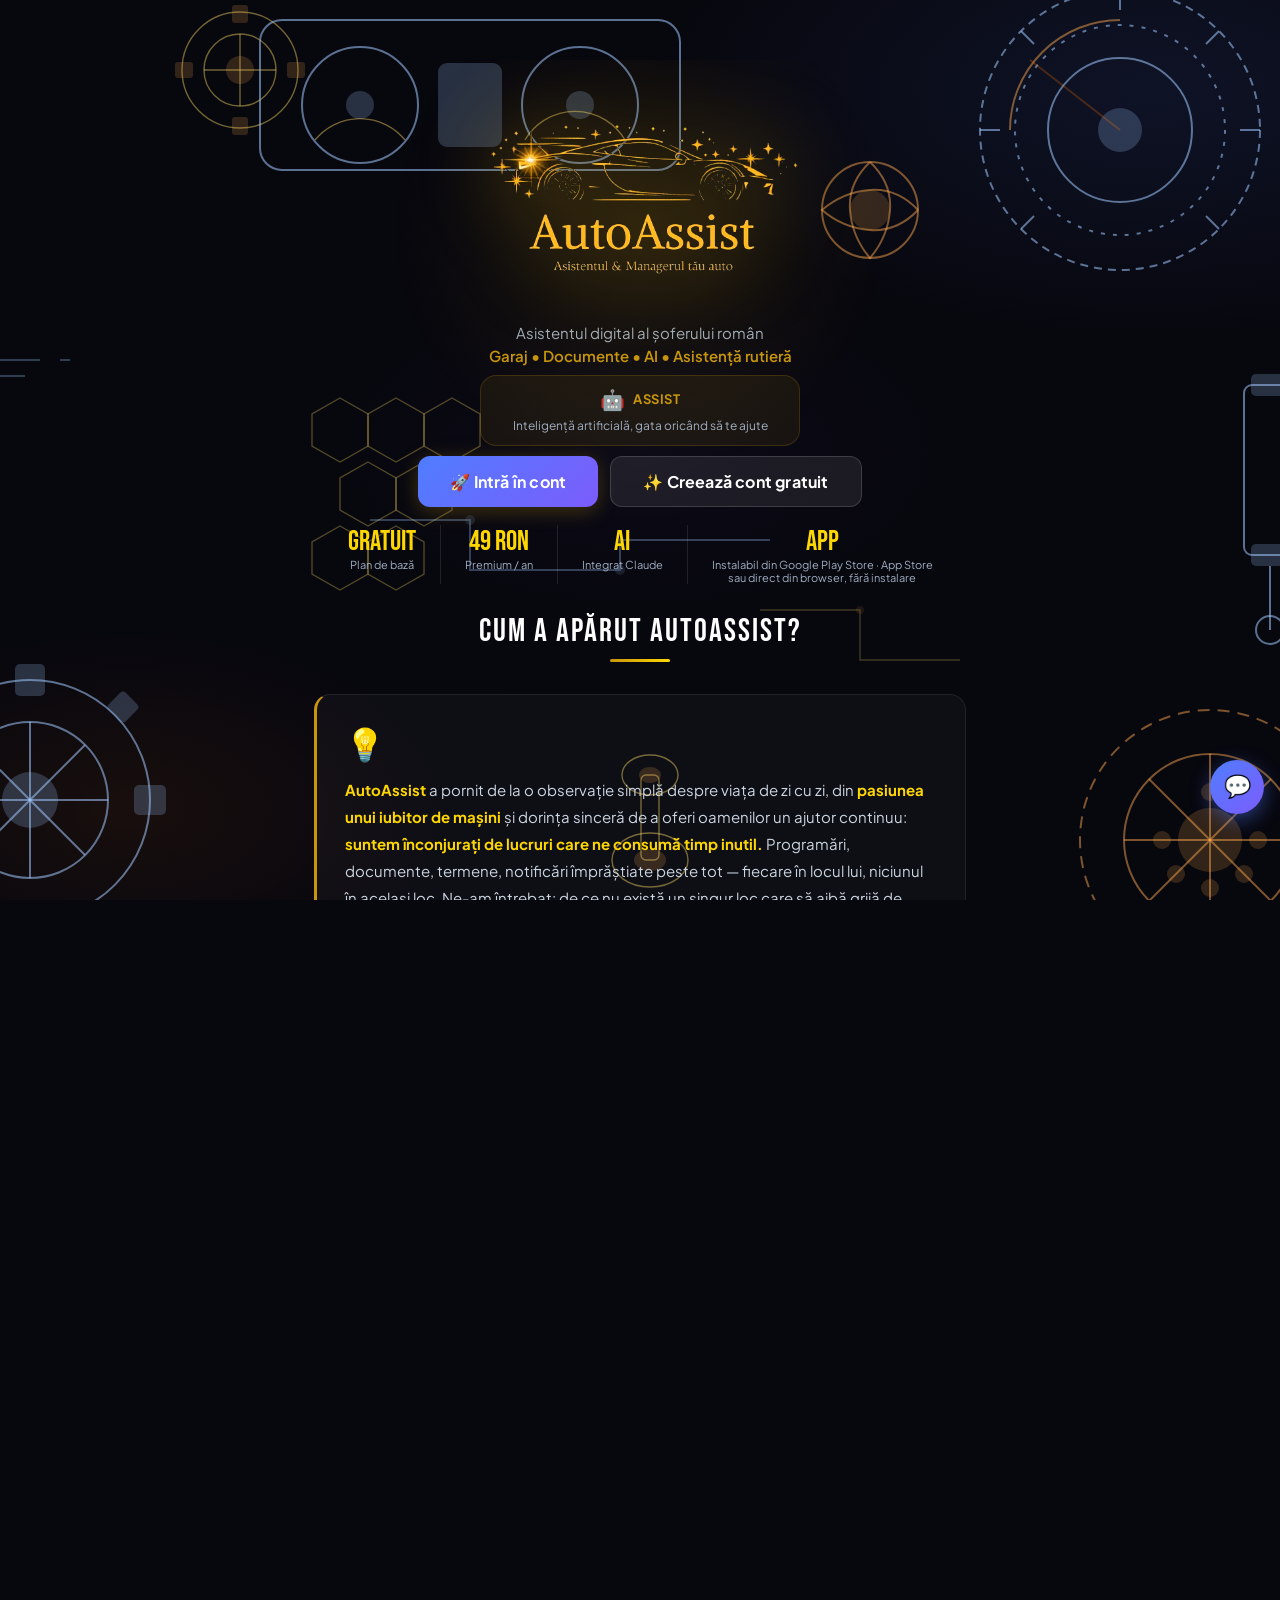
==== commit 3896702f: "Add files via upload" ====
--- a/app.html
+++ b/app.html
@@ -212,7 +212,6 @@
     <div class="ni" onclick="goTo('agenti')" style="border:1px solid rgba(79,125,255,0.15)"><span class="ni-i">🧠</span>Agenți AI<span class="nbadge g">LIVE</span></div>
   </nav>
   <div class="sf">
-    <button id="sidebar-install-btn" onclick="pwaOpenInstallFromPill()" style="display:none;width:100%;margin-bottom:8px;padding:10px;background:linear-gradient(135deg,#4f7dff,#7c5cfc);border:none;border-radius:11px;color:#fff;font-size:12px;font-weight:700;cursor:pointer;align-items:center;justify-content:center;gap:6px">📲 Instalează aplicația</button>
     <div class="upill" id="user-pill" title="Click pentru cont/logout" onclick="userPillClick()">
       <div class="av" style="background:linear-gradient(135deg,#4f7dff,#7c5cfc);font-size:12px;font-weight:800" id="upill-avatar">AA</div>
       <div><div style="font-size:13px;font-weight:700" id="upill-name">Intră în cont</div><div style="font-size:11px;color:var(--t3)" id="upill-plan">Apasă pentru login</div><div style="font-size:10px;color:var(--t3);display:none" id="upill-email"></div></div>
@@ -410,7 +409,7 @@
 <!-- DASHBOARD -->
 <section class="sec" id="sec-dashboard">
   <!-- SEASONAL ALERT -->
-  <div id="seasonal-banner" onclick="handleSeasonalBannerClick(event)" style="cursor:pointer;margin-bottom:16px;padding:8px 14px;border-radius:var(--r);display:flex;align-items:center;gap:10px;border:1px solid;max-height:64px;overflow-y:auto"></div>
+  <div id="seasonal-banner" style="margin-bottom:16px;padding:12px 18px;border-radius:var(--r);display:flex;align-items:center;gap:12px;border:1px solid"></div>
 
   <div class="topbar">
     <div style="min-width:0;max-width:100%;overflow:hidden"><div class="pt" style="font-family:'Bebas Neue',sans-serif;font-size:28px;letter-spacing:1px;background:linear-gradient(135deg,#c8960c,#ffd700,#c8960c);-webkit-background-clip:text;-webkit-text-fill-color:transparent;white-space:nowrap;overflow:hidden;text-overflow:clip">AutoAssist</div><div class="ps" style="white-space:normal;font-size:12px">Bine ai venit — asistentul tău auto din România</div></div>
@@ -2055,6 +2054,24 @@
 
     <div class="ch" style="margin-bottom:12px"><span class="ct">🔩 Categorii piese</span><span style="font-size:11px;color:var(--t3)">Compatibile cu mașina selectată</span></div>
     <div id="piese-grid"></div>
+  </div>
+
+  <!-- Căutare produse reale, cu preț și poză (feed Automobilus) -->
+  <div class="card" style="margin-top:12px">
+    <div class="ch"><span class="ct">🔎 Caută produse cu preț real</span><span style="font-size:11px;color:var(--t3)">din catalogul Automobilus.ro</span></div>
+    <div style="display:flex;gap:8px;margin-bottom:10px;flex-wrap:wrap">
+      <input class="fi" id="feed-search-input" placeholder="Caută produs (ex: ulei castrol, placute brembo...)" style="flex:2;min-width:180px;margin:0"
+        onkeydown="if(event.key==='Enter') pieseFeedSearch()">
+      <select class="fi" id="feed-filter-cat" onchange="pieseFeedSearch()" style="flex:1;min-width:140px;margin:0"></select>
+      <select class="fi" id="feed-filter-brand" onchange="pieseFeedSearch()" style="flex:1;min-width:140px;margin:0"></select>
+    </div>
+    <div id="feed-category-chips" style="display:flex;flex-wrap:wrap;gap:6px;margin-bottom:12px"></div>
+    <div style="display:flex;gap:8px;margin-bottom:12px">
+      <input class="fi" id="feed-filter-pret-min" type="number" placeholder="Preț min" style="margin:0" onchange="pieseFeedSearch()">
+      <input class="fi" id="feed-filter-pret-max" type="number" placeholder="Preț max" style="margin:0" onchange="pieseFeedSearch()">
+      <button onclick="pieseFeedSearch()" class="btn btn-primary" style="flex-shrink:0;padding:0 20px">Caută</button>
+    </div>
+    <div id="feed-results"></div>
   </div>
 
   <!-- Alte magazine partenere -->
@@ -2319,17 +2336,6 @@
 </main>
 
 <!-- MODAL ADD CAR -->
-<div class="mo" id="mo-anvelope-sezon">
-  <div class="md" style="max-width:480px">
-    <div class="md-handle"></div>
-    <div class="md-h">
-      <div class="md-t" id="anvelope-sezon-title">🏎️ Anvelope</div>
-      <div class="md-x" onclick="closeM('anvelope-sezon')">✕</div>
-    </div>
-    <div style="display:flex;flex-direction:column;gap:8px" id="anvelope-sezon-list"></div>
-  </div>
-</div>
-
 <div class="mo" id="mo-add-car">
   <div class="md">
     <div class="md-handle"></div>
@@ -2529,11 +2535,9 @@
   pwaUpdateInstallPill();
 }
 function pwaUpdateInstallPill(){
-  const show = !isRunningStandalone();
   const pill = document.getElementById('pwa-install-pill');
-  if(pill) pill.style.display = show ? 'flex' : 'none';
-  const sidebarBtn = document.getElementById('sidebar-install-btn');
-  if(sidebarBtn) sidebarBtn.style.display = show ? 'flex' : 'none';
+  if(!pill) return;
+  pill.style.display = isRunningStandalone() ? 'none' : 'flex';
 }
 // Click pe butonul mic — forțează popup-ul să apară, chiar dacă userul bifase "nu mai arăta"
 function pwaOpenInstallFromPill(){
@@ -2554,10 +2558,6 @@
     deferredPrompt.prompt();
     const {outcome} = await deferredPrompt.userChoice;
     deferredPrompt = null;
-  } else if(isIOSDevice()){
-    alert('Pe iPhone/iPad, Apple nu permite unui site să declanșeze instalarea automat.\n\nInstalezi manual, în 2 pași:\n\n1. Apasă butonul Distribuie (pătratul cu săgeata în sus, din bara de jos a Safari)\n2. Alege "Adaugă pe ecranul principal"\n\nAtenție: funcționează doar din Safari, nu din Chrome pe iPhone.');
-  } else {
-    alert('Browserul tău nu a oferit promptul automat de instalare — motive posibile:\n\n• AutoAssist e deja instalat pe acest dispozitiv (verifică pe ecranul principal sau în lista de aplicații)\n• Browserul folosit nu suportă instalarea automată (încearcă Chrome sau Samsung Internet)\n\nDacă era deja instalat dintr-o încercare veche, dezinstalează-l întâi (Windows: click dreapta pe iconiță → Dezinstalează, sau chrome://apps; Android: șterge shortcut-ul de pe ecranul principal), apoi revino pe autoassist.ro și încearcă din nou.');
   }
   pwaCloseBanner();
 }
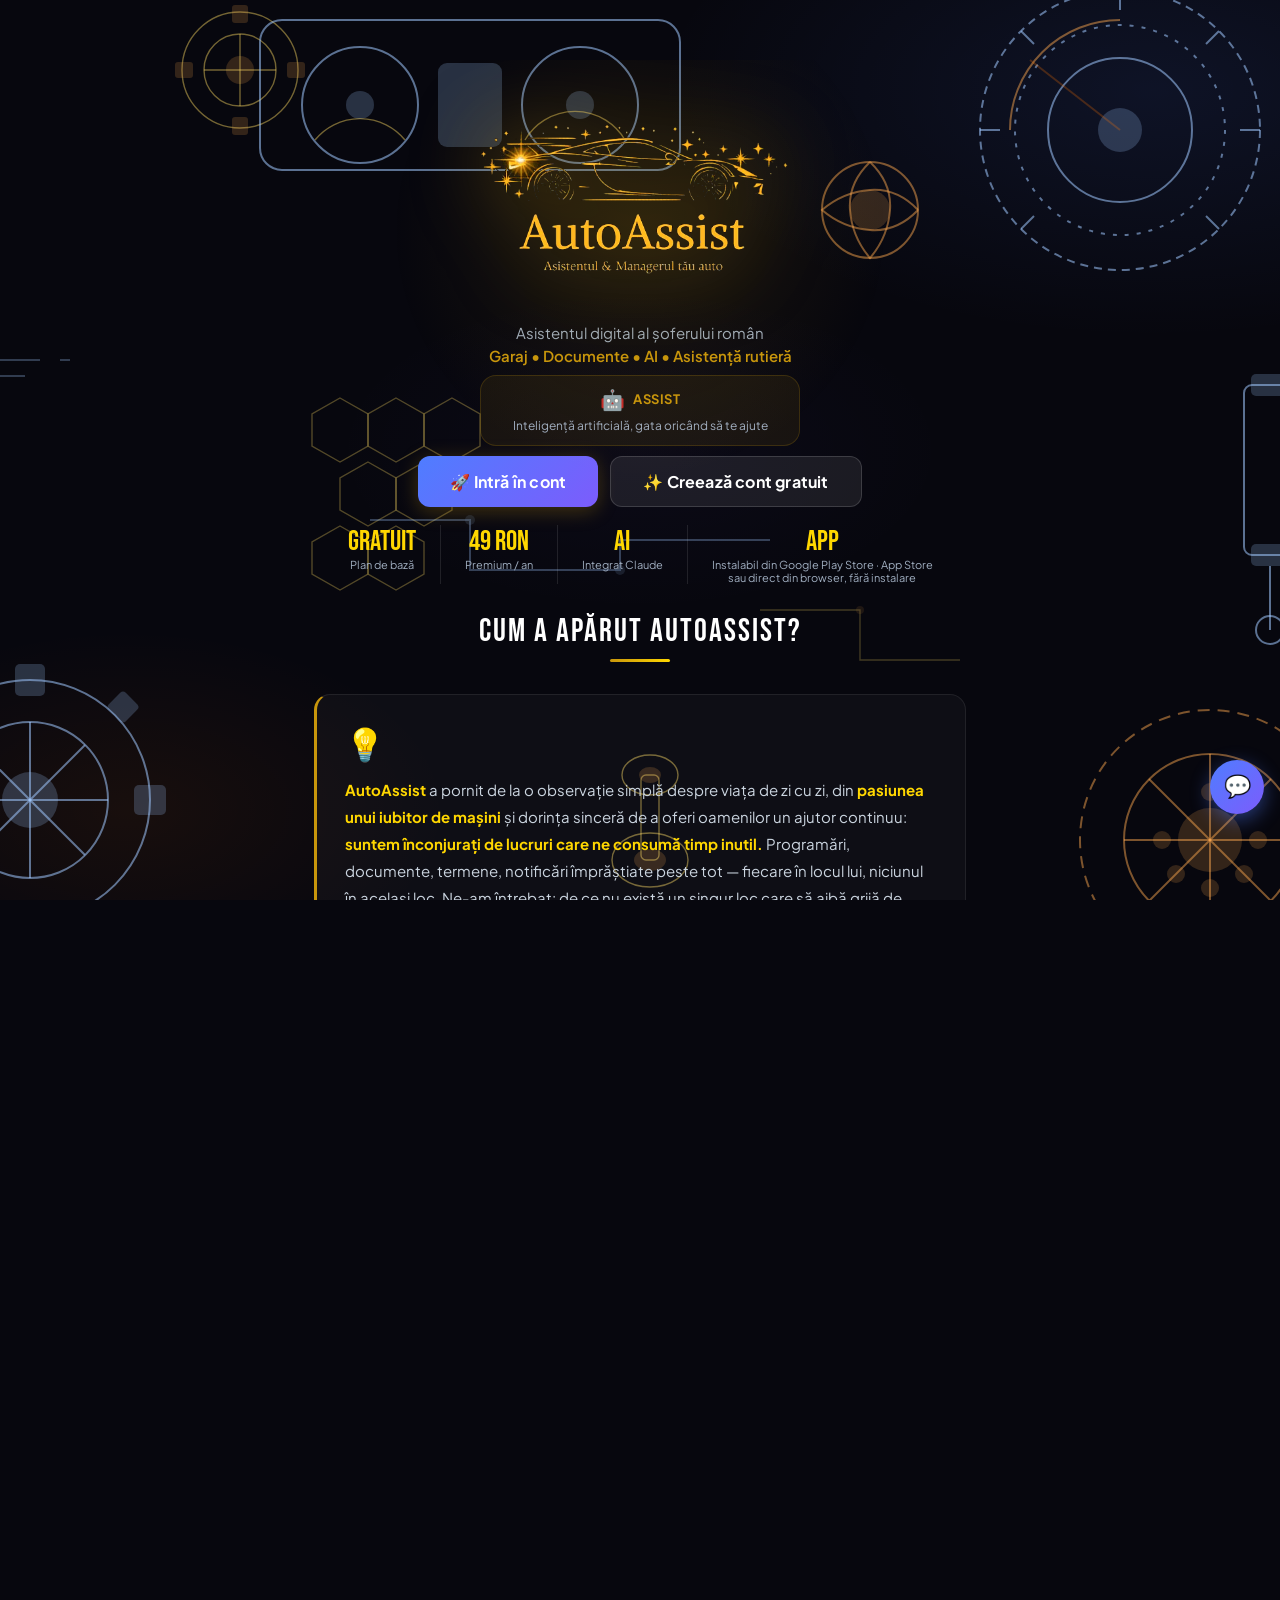
==== commit 8018a681: "Add files via upload" ====
--- a/app.html
+++ b/app.html
@@ -212,6 +212,7 @@
     <div class="ni" onclick="goTo('agenti')" style="border:1px solid rgba(79,125,255,0.15)"><span class="ni-i">🧠</span>Agenți AI<span class="nbadge g">LIVE</span></div>
   </nav>
   <div class="sf">
+    <button id="sidebar-install-btn" onclick="pwaOpenInstallFromPill()" style="display:none;width:100%;margin-bottom:8px;padding:10px;background:linear-gradient(135deg,#4f7dff,#7c5cfc);border:none;border-radius:11px;color:#fff;font-size:12px;font-weight:700;cursor:pointer;align-items:center;justify-content:center;gap:6px">📲 Instalează aplicația</button>
     <div class="upill" id="user-pill" title="Click pentru cont/logout" onclick="userPillClick()">
       <div class="av" style="background:linear-gradient(135deg,#4f7dff,#7c5cfc);font-size:12px;font-weight:800" id="upill-avatar">AA</div>
       <div><div style="font-size:13px;font-weight:700" id="upill-name">Intră în cont</div><div style="font-size:11px;color:var(--t3)" id="upill-plan">Apasă pentru login</div><div style="font-size:10px;color:var(--t3);display:none" id="upill-email"></div></div>
@@ -225,8 +226,8 @@
     <div class="lm" style="width:30px;height:30px;background:transparent;padding:0"><img src="/icon-192.png" style="width:30px;height:30px;border-radius:7px;object-fit:cover" alt="AutoAssist"></div>
     <div class="lt" style="font-size:19px">Auto<em>Assist</em></div>
   </div>
-  <button id="pwa-install-pill" onclick="pwaOpenInstallFromPill()" style="display:none;margin-left:10px;background:linear-gradient(135deg,#4f7dff,#7c5cfc);border:none;color:#fff;font-size:10px;font-weight:800;padding:6px 12px;border-radius:16px;cursor:pointer;white-space:nowrap;flex-shrink:0">📲 Instalează</button>
   <div style="flex:1"></div>
+  <button id="pwa-install-pill" onclick="pwaOpenInstallFromPill()" style="display:none;margin-right:8px;background:linear-gradient(135deg,#4f7dff,#7c5cfc);border:none;color:#fff;font-size:10px;font-weight:800;padding:6px 12px;border-radius:16px;cursor:pointer;white-space:nowrap;flex-shrink:0">📲 Instalează</button>
   <div id="mob-user-btn" onclick="toggleProfileMenu()" style="display:none;width:32px;height:32px;min-width:32px;flex-shrink:0;border-radius:50%;background:linear-gradient(135deg,#4f7dff,#7c5cfc);align-items:center;justify-content:center;cursor:pointer;margin-right:8px;font-size:14px;font-weight:800;color:#fff">?</div>
   <button id="mob-login-btn" onclick="openM('login')" class="btn btn-ghost btn-sm" style="margin-right:4px;font-size:12px;padding:5px 10px">🔑 Login</button><button onclick="switchAuth('signup')" class="btn btn-primary btn-sm" id="mob-signup-btn" style="display:none;margin-right:8px;font-size:12px;padding:5px 10px">+ Cont nou</button>
   </div>
@@ -305,7 +306,7 @@
 
     <!-- Logo -->
     <div style="margin-bottom:4px;position:relative;line-height:0">
-      <img src="/logo2.png" style="width:min(460px,92vw);height:auto;filter:drop-shadow(0 0 40px rgba(200,150,12,0.6))" alt="AutoAssist">
+      <img src="/logo2.png" style="width:min(460px,92vw);height:auto;filter:drop-shadow(0 0 40px rgba(200,150,12,0.6));position:relative;left:-10px" alt="AutoAssist">
     </div>
 
     <div style="font-size:15px;color:#a0aec0;margin-bottom:8px;line-height:1.5">Asistentul digital al șoferului român<br><span style="color:#c8960c;font-weight:600">Garaj • Documente • AI • Asistență rutieră</span></div>
@@ -409,7 +410,7 @@
 <!-- DASHBOARD -->
 <section class="sec" id="sec-dashboard">
   <!-- SEASONAL ALERT -->
-  <div id="seasonal-banner" style="margin-bottom:16px;padding:12px 18px;border-radius:var(--r);display:flex;align-items:center;gap:12px;border:1px solid"></div>
+  <div id="seasonal-banner" onclick="handleSeasonalBannerClick(event)" style="cursor:pointer;margin-bottom:16px;padding:8px 14px;border-radius:var(--r);display:flex;align-items:center;gap:10px;border:1px solid;max-height:64px;overflow-y:auto"></div>
 
   <div class="topbar">
     <div style="min-width:0;max-width:100%;overflow:hidden"><div class="pt" style="font-family:'Bebas Neue',sans-serif;font-size:28px;letter-spacing:1px;background:linear-gradient(135deg,#c8960c,#ffd700,#c8960c);-webkit-background-clip:text;-webkit-text-fill-color:transparent;white-space:nowrap;overflow:hidden;text-overflow:clip">AutoAssist</div><div class="ps" style="white-space:normal;font-size:12px">Bine ai venit — asistentul tău auto din România</div></div>
@@ -2054,24 +2055,6 @@
 
     <div class="ch" style="margin-bottom:12px"><span class="ct">🔩 Categorii piese</span><span style="font-size:11px;color:var(--t3)">Compatibile cu mașina selectată</span></div>
     <div id="piese-grid"></div>
-  </div>
-
-  <!-- Căutare produse reale, cu preț și poză (feed Automobilus) -->
-  <div class="card" style="margin-top:12px">
-    <div class="ch"><span class="ct">🔎 Caută produse cu preț real</span><span style="font-size:11px;color:var(--t3)">din catalogul Automobilus.ro</span></div>
-    <div style="display:flex;gap:8px;margin-bottom:10px;flex-wrap:wrap">
-      <input class="fi" id="feed-search-input" placeholder="Caută produs (ex: ulei castrol, placute brembo...)" style="flex:2;min-width:180px;margin:0"
-        onkeydown="if(event.key==='Enter') pieseFeedSearch()">
-      <select class="fi" id="feed-filter-cat" onchange="pieseFeedSearch()" style="flex:1;min-width:140px;margin:0"></select>
-      <select class="fi" id="feed-filter-brand" onchange="pieseFeedSearch()" style="flex:1;min-width:140px;margin:0"></select>
-    </div>
-    <div id="feed-category-chips" style="display:flex;flex-wrap:wrap;gap:6px;margin-bottom:12px"></div>
-    <div style="display:flex;gap:8px;margin-bottom:12px">
-      <input class="fi" id="feed-filter-pret-min" type="number" placeholder="Preț min" style="margin:0" onchange="pieseFeedSearch()">
-      <input class="fi" id="feed-filter-pret-max" type="number" placeholder="Preț max" style="margin:0" onchange="pieseFeedSearch()">
-      <button onclick="pieseFeedSearch()" class="btn btn-primary" style="flex-shrink:0;padding:0 20px">Caută</button>
-    </div>
-    <div id="feed-results"></div>
   </div>
 
   <!-- Alte magazine partenere -->
@@ -2336,6 +2319,17 @@
 </main>
 
 <!-- MODAL ADD CAR -->
+<div class="mo" id="mo-anvelope-sezon">
+  <div class="md" style="max-width:480px">
+    <div class="md-handle"></div>
+    <div class="md-h">
+      <div class="md-t" id="anvelope-sezon-title">🏎️ Anvelope</div>
+      <div class="md-x" onclick="closeM('anvelope-sezon')">✕</div>
+    </div>
+    <div style="display:flex;flex-direction:column;gap:8px" id="anvelope-sezon-list"></div>
+  </div>
+</div>
+
 <div class="mo" id="mo-add-car">
   <div class="md">
     <div class="md-handle"></div>
@@ -2502,6 +2496,9 @@
 function isIOSDevice(){
   return /iPad|iPhone|iPod/.test(navigator.userAgent) && !window.MSStream;
 }
+function isSamsungInternet(){
+  return /SamsungBrowser/i.test(navigator.userAgent);
+}
 function pwaPromptDismissedPermanently(){
   return localStorage.getItem('aa_pwa_prompt_dismissed') === '1';
 }
@@ -2535,9 +2532,11 @@
   pwaUpdateInstallPill();
 }
 function pwaUpdateInstallPill(){
+  const show = !isRunningStandalone();
   const pill = document.getElementById('pwa-install-pill');
-  if(!pill) return;
-  pill.style.display = isRunningStandalone() ? 'none' : 'flex';
+  if(pill) pill.style.display = show ? 'flex' : 'none';
+  const sidebarBtn = document.getElementById('sidebar-install-btn');
+  if(sidebarBtn) sidebarBtn.style.display = show ? 'flex' : 'none';
 }
 // Click pe butonul mic — forțează popup-ul să apară, chiar dacă userul bifase "nu mai arăta"
 function pwaOpenInstallFromPill(){
@@ -2554,10 +2553,18 @@
 });
 
 async function installApp(){
+  if(isSamsungInternet()){
+    alert('Pe Samsung Internet, instalarea poate declanșa un avertisment fals de la Google Play Protect ("Aplicație nesigură") — e o problemă cunoscută a acestui browser, nu a AutoAssist.\n\nRecomandăm să instalezi din Chrome:\n\n1. Deschide autoassist.ro în Chrome (nu Samsung Internet)\n2. Apasă din nou "Instalează"\n\nSau, dacă vrei doar un shortcut simplu fără avertisment: meniul (⋮) → "Adaugă pagina la" → "Ecran principal".');
+    return;
+  }
   if(deferredPrompt){
     deferredPrompt.prompt();
     const {outcome} = await deferredPrompt.userChoice;
     deferredPrompt = null;
+  } else if(isIOSDevice()){
+    alert('Pe iPhone/iPad, Apple nu permite unui site să declanșeze instalarea automat.\n\nInstalezi manual, în 2 pași:\n\n1. Apasă butonul Distribuie (pătratul cu săgeata în sus, din bara de jos a Safari)\n2. Alege "Adaugă pe ecranul principal"\n\nAtenție: funcționează doar din Safari, nu din Chrome pe iPhone.');
+  } else {
+    alert('Browserul tău nu a oferit promptul automat de instalare — motive posibile:\n\n• AutoAssist e deja instalat pe acest dispozitiv (verifică pe ecranul principal sau în lista de aplicații)\n• Browserul folosit nu suportă instalarea automată (încearcă Chrome)\n\nDacă era deja instalat dintr-o încercare veche, dezinstalează-l întâi (Windows: click dreapta pe iconiță → Dezinstalează, sau chrome://apps; Android: șterge shortcut-ul de pe ecranul principal), apoi revino pe autoassist.ro și încearcă din nou.');
   }
   pwaCloseBanner();
 }
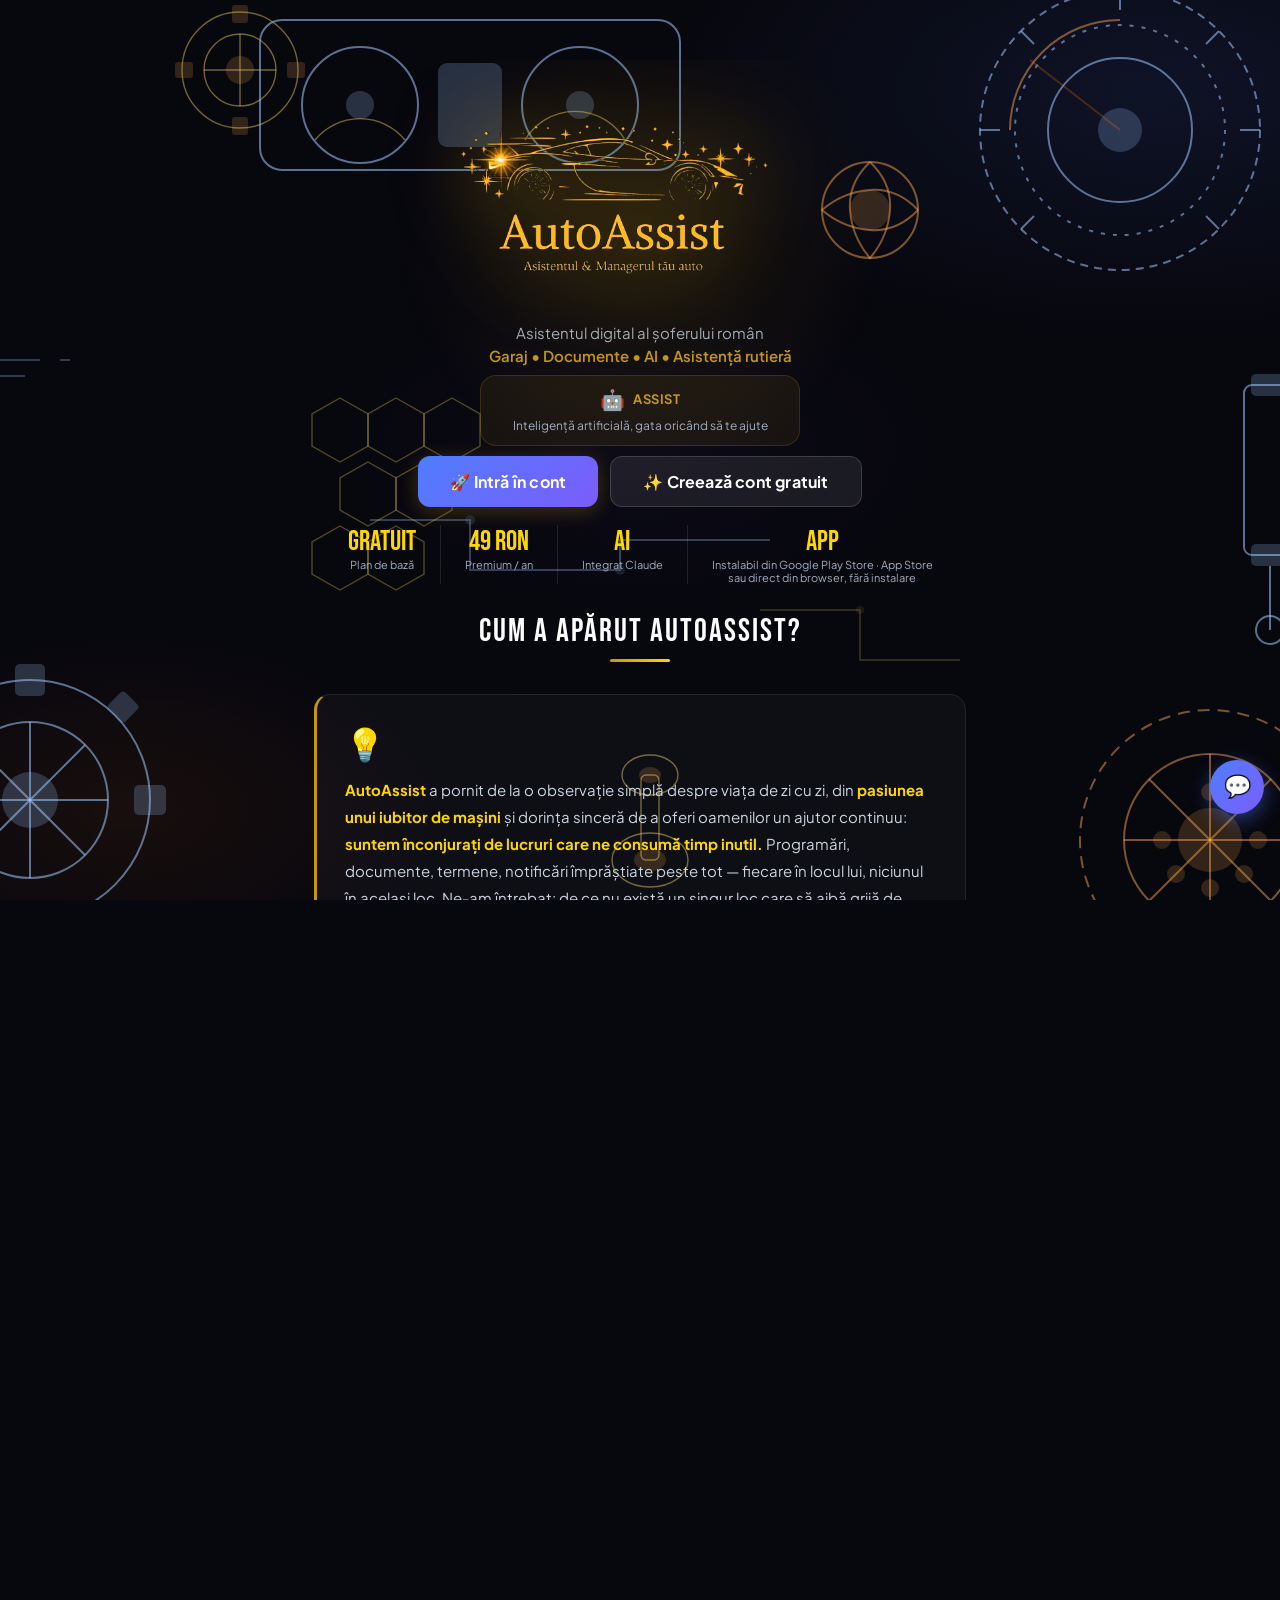
==== commit 54a7b940: "Add files via upload" ====
--- a/app.html
+++ b/app.html
@@ -306,7 +306,7 @@
 
     <!-- Logo -->
     <div style="margin-bottom:4px;position:relative;line-height:0">
-      <img src="/logo2.png" style="width:min(460px,92vw);height:auto;filter:drop-shadow(0 0 40px rgba(200,150,12,0.6));position:relative;left:-10px" alt="AutoAssist">
+      <img src="/logo2.png" style="width:min(460px,92vw);height:auto;filter:drop-shadow(0 0 40px rgba(200,150,12,0.6));position:relative;left:-30px" alt="AutoAssist">
     </div>
 
     <div style="font-size:15px;color:#a0aec0;margin-bottom:8px;line-height:1.5">Asistentul digital al șoferului român<br><span style="color:#c8960c;font-weight:600">Garaj • Documente • AI • Asistență rutieră</span></div>
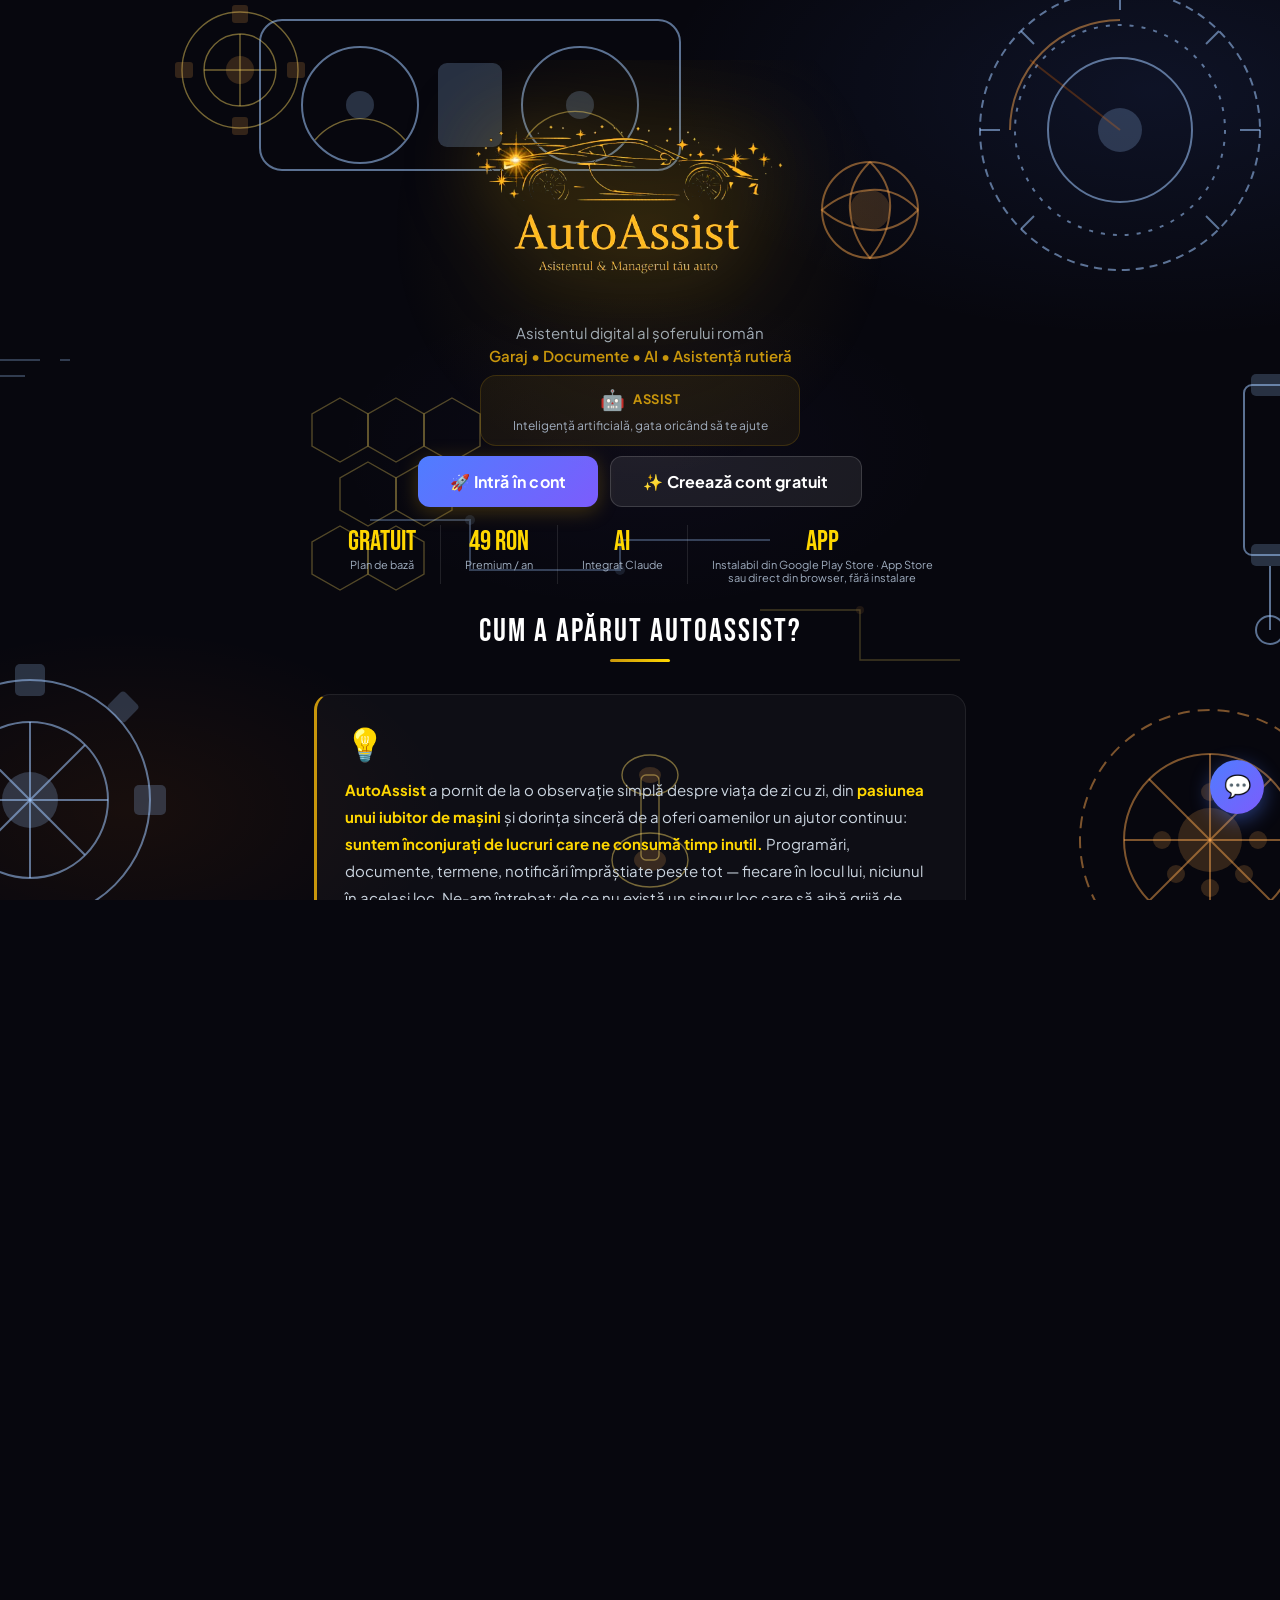
==== commit e925e5f5: "Add files via upload" ====
--- a/app.html
+++ b/app.html
@@ -306,7 +306,7 @@
 
     <!-- Logo -->
     <div style="margin-bottom:4px;position:relative;line-height:0">
-      <img src="/logo2.png" style="width:min(460px,92vw);height:auto;filter:drop-shadow(0 0 40px rgba(200,150,12,0.6));position:relative;left:-30px" alt="AutoAssist">
+      <img src="/logo2.png" style="width:min(460px,92vw);height:auto;filter:drop-shadow(0 0 40px rgba(200,150,12,0.6));position:relative;left:-15px" alt="AutoAssist">
     </div>
 
     <div style="font-size:15px;color:#a0aec0;margin-bottom:8px;line-height:1.5">Asistentul digital al șoferului român<br><span style="color:#c8960c;font-weight:600">Garaj • Documente • AI • Asistență rutieră</span></div>
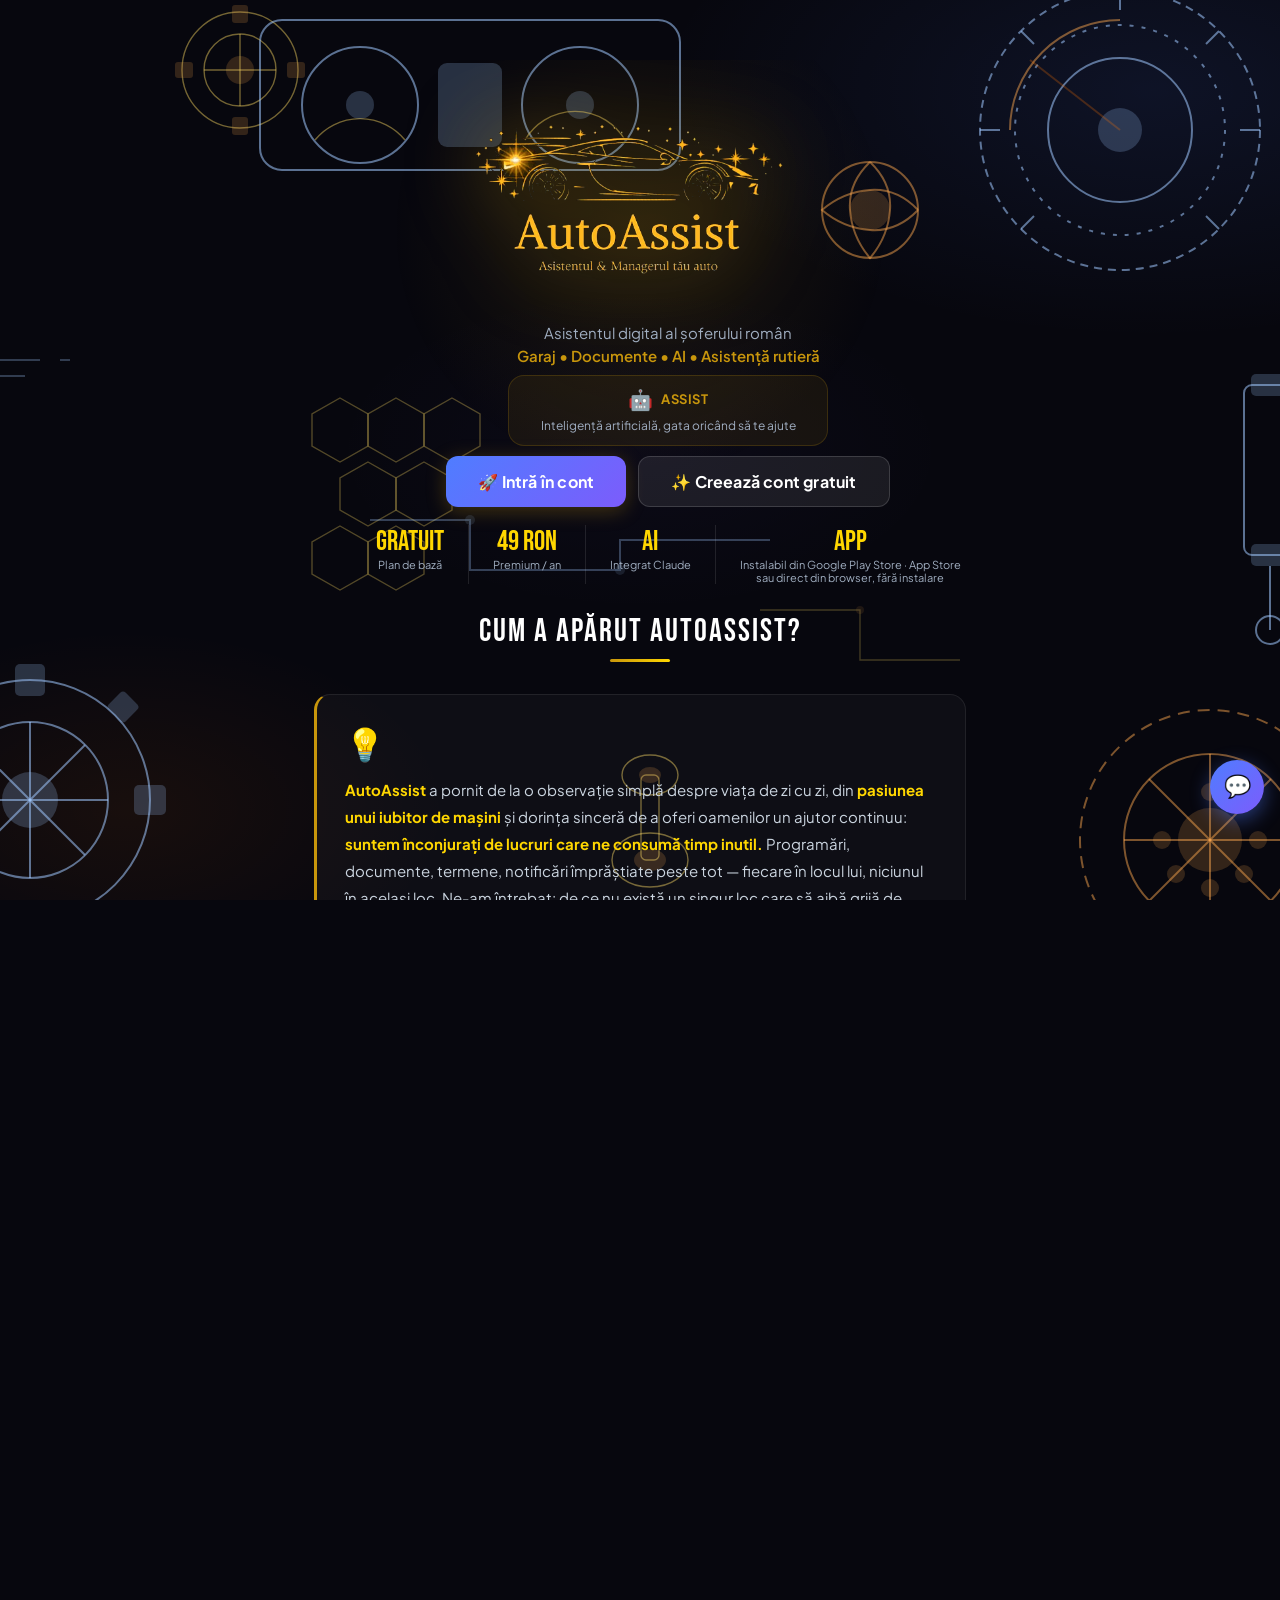
==== commit a42482e6: "Add files via upload" ====
--- a/app.html
+++ b/app.html
@@ -309,6 +309,8 @@
       <img src="/logo2.png" style="width:min(460px,92vw);height:auto;filter:drop-shadow(0 0 40px rgba(200,150,12,0.6));position:relative;left:-15px" alt="AutoAssist">
     </div>
 
+    <!-- Conținut sub logo, aliniat cu poziția logo-ului -->
+    <div style="position:relative;left:28px">
     <div style="font-size:15px;color:#a0aec0;margin-bottom:8px;line-height:1.5">Asistentul digital al șoferului român<br><span style="color:#c8960c;font-weight:600">Garaj • Documente • AI • Asistență rutieră</span></div>
 
     <!-- Assist tagline -->
@@ -335,6 +337,7 @@
       <div style="text-align:center"><div style="font-family:'Bebas Neue';font-size:28px;color:#ffd700">AI</div><div style="font-size:11px;color:#a0aec0">Integrat Claude</div></div>
       <div style="width:1px;background:rgba(255,255,255,0.1)"></div>
       <div style="text-align:center"><div style="font-family:'Bebas Neue';font-size:28px;color:#ffd700">APP</div><div style="font-size:11px;color:#a0aec0">Instalabil din Google Play Store · App Store<br>sau direct din browser, fără instalare</div></div>
+    </div>
     </div>
   </div>
 
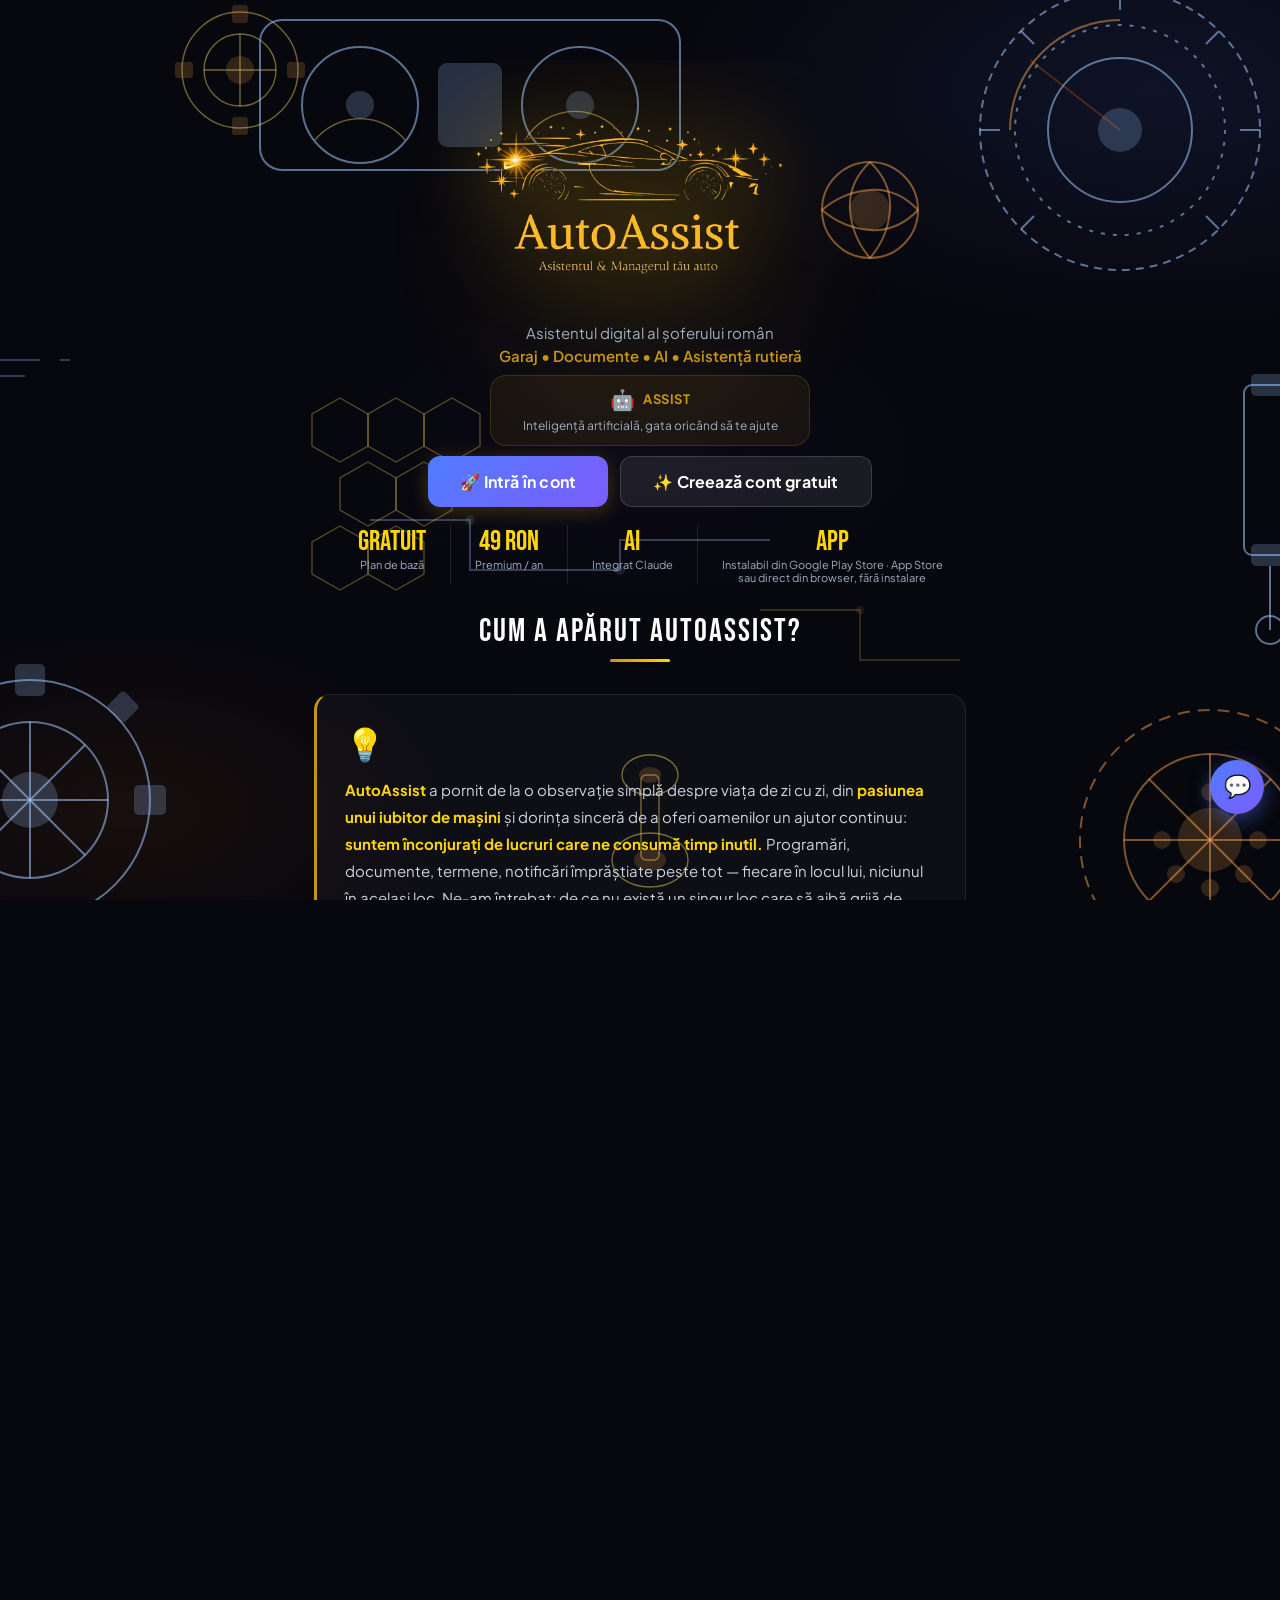
==== commit 8c315336: "Add files via upload" ====
--- a/app.html
+++ b/app.html
@@ -310,7 +310,7 @@
     </div>
 
     <!-- Conținut sub logo, aliniat cu poziția logo-ului -->
-    <div style="position:relative;left:28px">
+    <div style="position:relative;left:10px">
     <div style="font-size:15px;color:#a0aec0;margin-bottom:8px;line-height:1.5">Asistentul digital al șoferului român<br><span style="color:#c8960c;font-weight:600">Garaj • Documente • AI • Asistență rutieră</span></div>
 
     <!-- Assist tagline -->
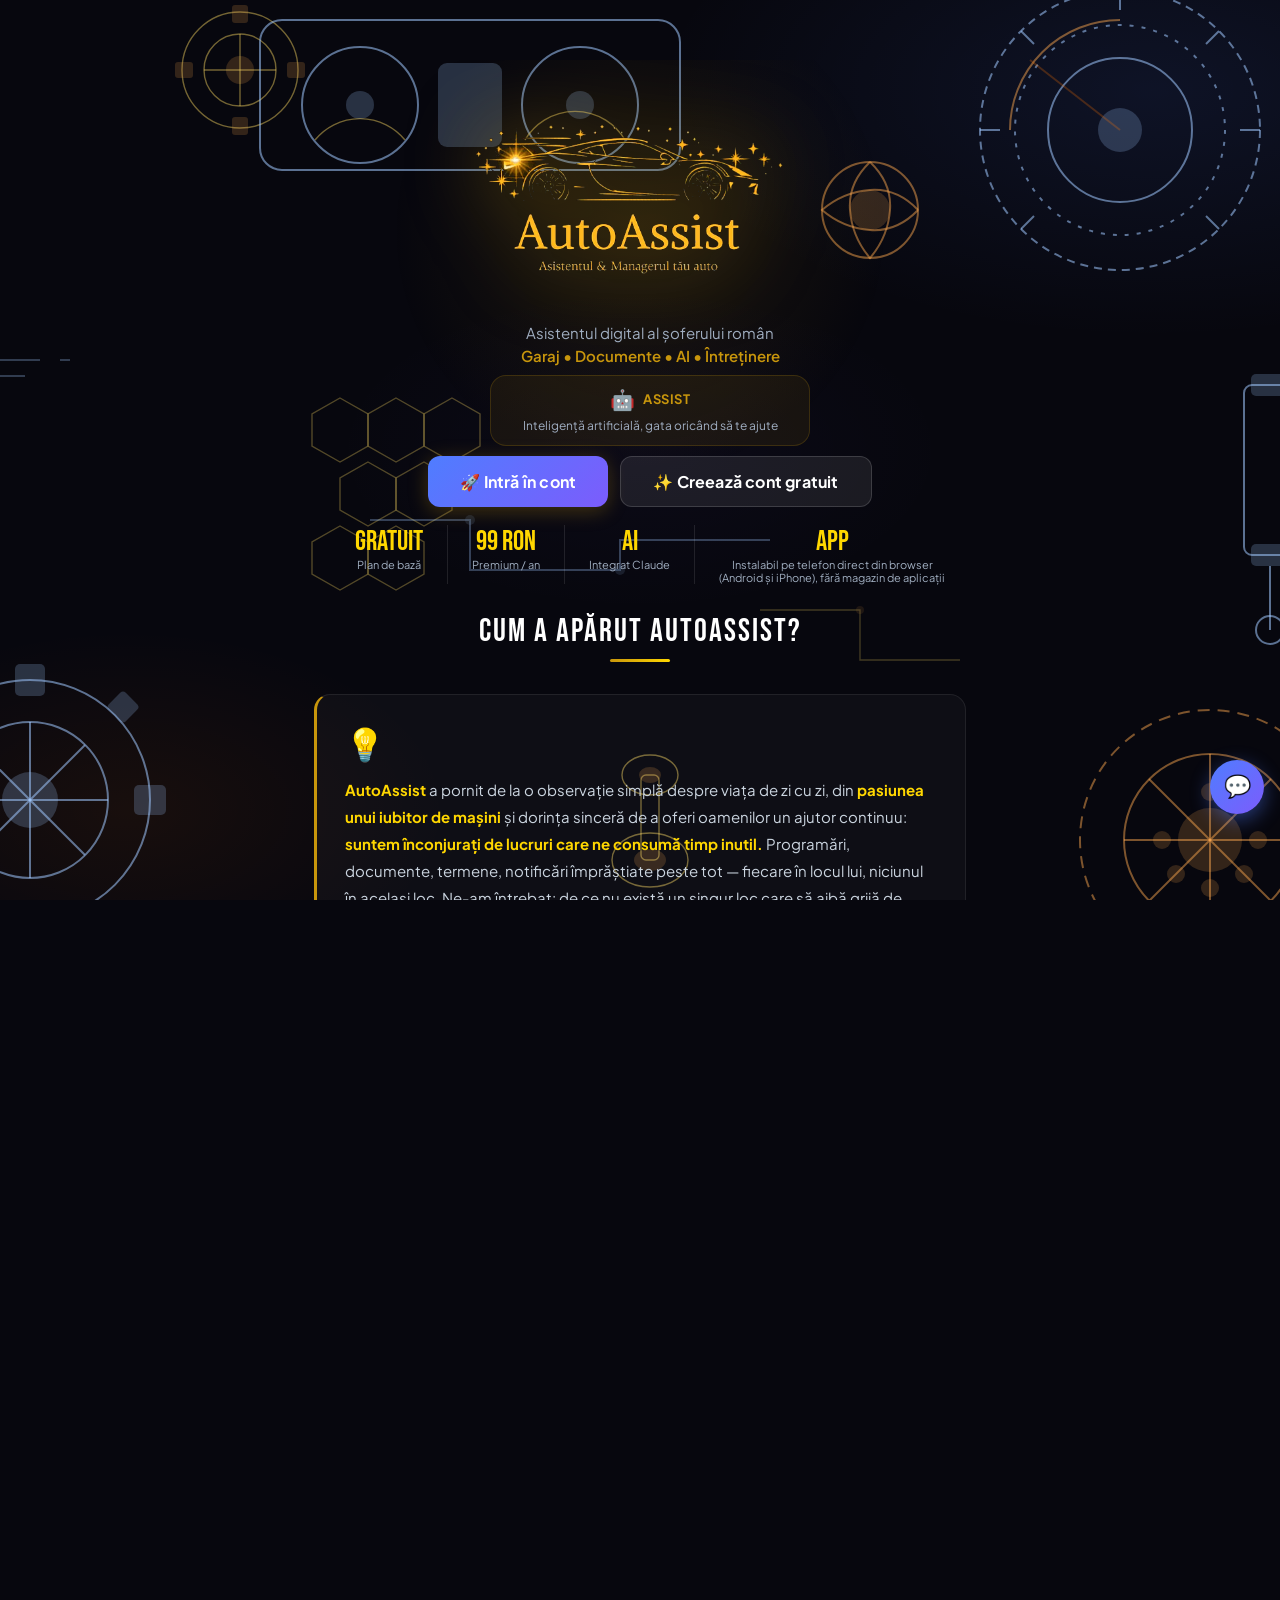
==== commit 97738595: "Add files via upload" ====
--- a/app.html
+++ b/app.html
@@ -1,2801 +1,9 @@
 <!DOCTYPE html>
-<html lang="ro">
-<head>
-<meta charset="UTF-8">
+<html lang="ro"><head><meta charset="UTF-8"><meta name="robots" content="noindex">
+<title>AutoAssist</title>
 <script>
-// EARLY check - salvează hash OAuth înainte ca Service Worker să îl piardă
-(function(){
-  var hash = window.location.hash;
-  if(hash && (hash.includes('access_token') || hash.includes('refresh_token') || hash.includes('error='))) {
-    sessionStorage.setItem('aa_oauth_hash', hash);
-  }
-  var query = window.location.search;
-  if(query && query.includes('code=')) {
-    sessionStorage.setItem('aa_oauth_code', query);
-  }
-  var hash = window.location.hash;
-  if(hash && hash.includes('type=recovery')){
-    var params = new URLSearchParams(hash.substring(1));
-    var token = params.get('access_token');
-    if(token){
-      sessionStorage.setItem('aa_recovery_token', token);
-      sessionStorage.setItem('aa_recovery_type', 'recovery');
-    }
-  }
-  // Also check query params
-  var query = window.location.search;
-  if(query && query.includes('type=recovery')){
-    var qparams = new URLSearchParams(query);
-    var qtoken = qparams.get('token') || qparams.get('access_token');
-    if(qtoken) sessionStorage.setItem('aa_recovery_token', qtoken);
-    sessionStorage.setItem('aa_recovery_type', 'recovery');
-  }
-})();
+// Pagina veche /app.html: redirecționează la aplicația de pe / (păstrează parametrii și hash-ul, pentru login Google / resetare parolă).
+window.location.replace('/' + window.location.search + window.location.hash);
 </script>
-<meta name="viewport" content="width=device-width, initial-scale=1.0, maximum-scale=1.0, user-scalable=no">
-<title>AutoAssist — Asistentul tău auto</title>
-<!-- PWA Support -->
-<link rel="manifest" href="/manifest.json">
-<meta name="theme-color" content="#07070e">
-<meta name="mobile-web-app-capable" content="yes">
-<meta name="apple-mobile-web-app-capable" content="yes">
-<meta name="apple-mobile-web-app-status-bar-style" content="black-translucent">
-<meta name="apple-mobile-web-app-title" content="AutoAssist">
-<link rel="apple-touch-icon" href="/icon-180.png">
-<link rel="icon" type="image/png" sizes="32x32" href="/icon-32.png">
-<link rel="icon" type="image/png" sizes="192x192" href="/icon-192.png">
-<link rel="shortcut icon" href="/icon-32.png">
-
-<script src="https://cdn.jsdelivr.net/npm/@supabase/supabase-js@2" defer></script>
-<link href="https://fonts.googleapis.com/css2?family=Plus+Jakarta+Sans:ital,wght@0,300;0,400;0,500;0,600;0,700;0,800;1,700&family=Bebas+Neue&family=JetBrains+Mono:wght@400;500&display=swap" rel="stylesheet">
-<link rel="stylesheet" href="style.css">
-
-<script src="https://accounts.google.com/gsi/client" async defer></script>
-</head>
-<body>
-
-<!-- Logo carVertical (oficial, brand asset) — definit o singură dată, folosit peste tot via <use> -->
-<svg width="0" height="0" style="position:absolute" aria-hidden="true">
-  <symbol id="cv-logo-svg" viewBox="0 0 288 40">
-    <path d="M13.884 12.2318C20.9037 12.2318 25.4275 15.8584 26.3637 22.0601H19.3439C18.6425 19.5252 16.7702 18.1599 13.884 18.1599C9.67125 18.1599 7.33229 21.4364 7.33229 26.1158C7.33229 30.7951 9.82824 34.0717 14.041 34.0717C17.0828 34.0717 18.6425 32.7064 19.3454 30.1715H26.3651C25.429 36.3718 20.9052 39.9998 13.8854 39.9998C4.71825 39.9983 0 33.9147 0 26.1143C0 18.314 5.18633 12.2318 13.884 12.2318Z" fill="#0073F0"/>
-    <path d="M117.963 12.7H139.022V18.471H125.138V23.1504H136.526V28.4548H125.138V33.7592H139.49V39.5303H117.963V12.7Z" fill="#0073F0"/>
-    <path d="M169.579 12.7H194.226V18.6266H185.491V39.5303H178.314V18.6266H169.579V12.7Z" fill="#0073F0"/>
-    <path d="M222.285 12.2318C229.305 12.2318 233.828 15.8584 234.765 22.0601H227.745C227.042 19.5252 225.17 18.1599 222.285 18.1599C218.072 18.1599 215.733 21.4364 215.733 26.1158C215.733 30.7951 218.229 34.0717 222.442 34.0717C225.484 34.0717 227.043 32.7064 227.746 30.1715H234.766C233.83 36.3718 229.306 39.9998 222.286 39.9998C213.121 39.9998 208.402 33.9162 208.402 26.1158C208.402 18.3154 213.589 12.2318 222.286 12.2318" fill="#0073F0"/>
-    <path d="M204.6 12.7085H197.373V39.5187H204.6V12.7085Z" fill="#0073F0"/>
-    <path d="M268.104 12.6785H275.281V33.5808H287.761V39.5088H268.104V12.6785Z" fill="#0073F0"/>
-    <path d="M119.181 0L106.668 39.5074H91.9197L83.4165 12.7275H91.2414L99.2938 37.8353L111.35 0H119.181Z" fill="#0073F0"/>
-    <path d="M82.3602 21.5124C82.3602 16.051 78.6213 12.6981 71.7528 12.6981H58.6509V39.5299H65.8262V30.6407H66.3461V30.6249H71.7528L74.5642 39.5083H81.9512L78.5781 28.8289C81.0625 27.187 82.3602 24.5672 82.3602 21.511M65.8247 25.3348V18.1581H71.1321C73.6294 18.1581 75.0294 19.4874 75.0294 21.5916C75.0294 23.8514 73.6294 25.3363 71.1321 25.3363H65.8247V25.3348Z" fill="#0073F0"/>
-    <path d="M167.598 21.5124C167.598 16.051 163.859 12.6981 156.99 12.6981H143.888V39.5299H151.063V30.6407H151.583V30.6249H156.99L159.801 39.5083H167.188L163.815 28.8289C166.3 27.187 167.598 24.5672 167.598 21.511M151.062 25.3348V18.1581H156.369C158.867 18.1581 160.267 19.4874 160.267 21.5916C160.267 23.8514 158.867 25.3363 156.369 25.3363H151.062V25.3348Z" fill="#0073F0"/>
-    <path d="M47.5136 12.7146H35.5567L27.0664 39.5233H34.3814L35.9858 34.481H47.0772L48.6903 39.5233H56.0081L47.515 12.7146H47.5136ZM37.694 29.0225L41.5366 16.9086L45.4195 29.0225H37.694Z" fill="#0073F0"/>
-    <path d="M256.249 12.7146H244.292L235.802 39.5233H243.117L244.722 34.481H255.813L257.426 39.5233H264.744L256.251 12.7146H256.249ZM246.43 29.0225L250.272 16.9086L254.155 29.0225H246.43Z" fill="#0073F0"/>
-    <path d="M119.181 0L106.668 39.5074H91.9197L83.4165 12.7275H91.2414L99.2938 37.8353L111.35 0H119.181Z" fill="#0073F0"/>
-  </symbol>
-</svg>
-
-<!-- AUTO BACKGROUND -->
-<div class="auto-bg">
-<svg width="100%" height="100%" viewBox="0 0 1400 900" preserveAspectRatio="xMidYMid slice" xmlns="http://www.w3.org/2000/svg">
-  <defs>
-    <style>
-      .s1{fill:none;stroke:rgba(160,200,255,0.55);stroke-width:2}
-      .s2{fill:none;stroke:rgba(255,170,80,0.48);stroke-width:2}
-      .s3{fill:none;stroke:rgba(255,220,100,0.44);stroke-width:1.4}
-      .f1{fill:rgba(160,200,255,0.22)}
-      .f2{fill:rgba(255,170,80,0.18)}
-    
-/* Ascunde overlay cand nu esti pe landing */
-.sec.active ~ #app-init-overlay,
-#sec-servicii-stat.active ~ #app-init-overlay { display: none !important; }
-#app-init-overlay { transition: none; }
-</style>
-  </defs>
-  <g transform="translate(1180,130)">
-    <circle class="s1" cx="0" cy="0" r="140" stroke-dasharray="8,6"/>
-    <circle class="s1" cx="0" cy="0" r="105" stroke-dasharray="4,8" stroke-width="0.8"/>
-    <circle class="s1" cx="0" cy="0" r="72"/>
-    <circle class="f1" cx="0" cy="0" r="22"/>
-    <line class="s1" x1="-140" y1="0" x2="-120" y2="0"/><line class="s1" x1="140" y1="0" x2="120" y2="0"/>
-    <line class="s1" x1="0" y1="-140" x2="0" y2="-120"/><line class="s1" x1="-99" y1="-99" x2="-86" y2="-86"/>
-    <line class="s1" x1="99" y1="-99" x2="86" y2="-86"/><line class="s1" x1="-99" y1="99" x2="-86" y2="86"/>
-    <line class="s1" x1="99" y1="99" x2="86" y2="86"/>
-    <path class="s2" d="M-110 0 A110 110 0 0 1 0 -110" stroke-dasharray="none"/>
-    <line stroke="rgba(255,115,0,0.25)" stroke-width="2" x1="0" y1="0" x2="-90" y2="-70"/>
-  </g>
-  <g transform="translate(90,800)">
-    <circle class="s1" cx="0" cy="0" r="120"/><circle class="s1" cx="0" cy="0" r="78"/><circle class="f1" cx="0" cy="0" r="28"/>
-    <rect class="f1" x="-15" y="-136" width="30" height="32" rx="5"/><rect class="f1" x="-15" y="104" width="30" height="32" rx="5"/>
-    <rect class="f1" x="-136" y="-15" width="32" height="30" rx="5"/><rect class="f1" x="104" y="-15" width="32" height="30" rx="5"/>
-    <rect class="f1" x="-105" y="-105" width="24" height="24" rx="4" transform="rotate(45 -93 -93)"/>
-    <rect class="f1" x="81" y="-105" width="24" height="24" rx="4" transform="rotate(45 93 -93)"/>
-    <line class="s1" x1="-78" y1="0" x2="78" y2="0"/><line class="s1" x1="0" y1="-78" x2="0" y2="78"/>
-    <line class="s1" x1="-55" y1="-55" x2="55" y2="55"/><line class="s1" x1="55" y1="-55" x2="-55" y2="55"/>
-  </g>
-  <g transform="translate(300,70)">
-    <circle class="s3" cx="0" cy="0" r="58"/><circle class="s3" cx="0" cy="0" r="36"/><circle class="f2" cx="0" cy="0" r="14"/>
-    <rect class="f2" x="-8" y="-65" width="16" height="18" rx="3"/><rect class="f2" x="-8" y="47" width="16" height="18" rx="3"/>
-    <rect class="f2" x="-65" y="-8" width="18" height="16" rx="3"/><rect class="f2" x="47" y="-8" width="18" height="16" rx="3"/>
-    <line class="s3" x1="-36" y1="0" x2="36" y2="0"/><line class="s3" x1="0" y1="-36" x2="0" y2="36"/>
-  </g>
-  <g transform="translate(1330,470)">
-    <rect class="s1" x="-26" y="-85" width="52" height="170" rx="8"/>
-    <rect class="f1" x="-19" y="-96" width="38" height="22" rx="5"/><rect class="f1" x="-19" y="74" width="38" height="22" rx="5"/>
-    <line class="s1" x1="0" y1="96" x2="0" y2="160"/><circle class="s1" cx="0" cy="160" r="14"/>
-  </g>
-  <g transform="translate(1270,840)">
-    <circle class="s2" cx="0" cy="0" r="130" stroke-dasharray="12,8"/>
-    <circle class="s2" cx="0" cy="0" r="86"/><circle class="f2" cx="0" cy="0" r="32"/>
-    <line class="s2" x1="-86" y1="0" x2="86" y2="0"/><line class="s2" x1="0" y1="-86" x2="0" y2="86"/>
-    <line class="s2" x1="-61" y1="-61" x2="61" y2="61"/><line class="s2" x1="61" y1="-61" x2="-61" y2="61"/>
-    <circle class="f2" cx="48" cy="0" r="9"/><circle class="f2" cx="-48" cy="0" r="9"/>
-    <circle class="f2" cx="0" cy="48" r="9"/><circle class="f2" cx="0" cy="-48" r="9"/>
-    <circle class="f2" cx="34" cy="34" r="9"/><circle class="f2" cx="-34" cy="34" r="9"/>
-  </g>
-  <g transform="translate(530,85)">
-    <rect class="s1" x="-210" y="-65" width="420" height="150" rx="22"/>
-    <circle class="s1" cx="-110" cy="20" r="58"/><circle class="f1" cx="-110" cy="20" r="14"/>
-    <circle class="s1" cx="110" cy="20" r="58"/><circle class="f1" cx="110" cy="20" r="14"/>
-    <path class="s3" d="M-155 55 A58 58 0 0 1 -65 55"/>
-    <path class="s3" d="M55 55 A58 58 0 0 1 155 55"/>
-    <rect class="f1" x="-32" y="-22" width="64" height="84" rx="9"/>
-  </g>
-  <g transform="translate(400,430)" opacity="0.7">
-    <polygon class="s3" points="0,-32 28,-16 28,16 0,32 -28,16 -28,-16"/>
-    <polygon class="s3" points="56,-32 84,-16 84,16 56,32 28,16 28,-16"/>
-    <polygon class="s3" points="112,-32 140,-16 140,16 112,32 84,16 84,-16"/>
-    <polygon class="s3" points="28,32 56,48 56,80 28,96 0,80 0,48"/>
-    <polygon class="s3" points="84,32 112,48 112,80 84,96 56,80 56,48"/>
-    <polygon class="s3" points="0,96 28,112 28,144 0,160 -28,144 -28,112"/>
-    <polygon class="s3" points="56,96 84,112 84,144 56,160 28,144 28,112"/>
-  </g>
-  <g opacity="0.55">
-    <path class="s1" d="M430 520 L530 520 L530 570 L680 570 L680 540 L830 540"/>
-    <circle class="f1" cx="530" cy="520" r="5"/><circle class="f1" cx="680" cy="570" r="5"/>
-    <path class="s3" d="M820 610 L920 610 L920 660 L1020 660"/>
-    <circle class="f2" cx="920" cy="610" r="4"/>
-  </g>
-  <g transform="translate(710,860)">
-    <ellipse class="s3" cx="0" cy="0" rx="38" ry="27"/><ellipse class="f2" cx="0" cy="0" rx="16" ry="11"/>
-    <rect class="s3" x="-9" y="-85" width="18" height="85" rx="5"/>
-    <ellipse class="s3" cx="0" cy="-85" rx="28" ry="20"/><ellipse class="f2" cx="0" cy="-85" rx="11" ry="8"/>
-  </g>
-  <g transform="translate(930,210)">
-    <circle class="s2" cx="0" cy="0" r="48"/><circle class="f2" cx="0" cy="0" r="20"/>
-    <path class="s2" d="M0 -48 Q22 -27 20 0 Q18 27 0 48 Q-18 27 -20 0 Q-22 -27 0 -48"/>
-    <path class="s2" d="M48 0 Q27 22 0 20 Q-27 18 -48 0 Q-27 -18 0 -20 Q27 -22 48 0"/>
-  </g>
-  <g opacity="0.5">
-    <line class="s1" x1="0" y1="360" x2="130" y2="360" stroke-dasharray="40,20"/>
-    <line class="s1" x1="0" y1="376" x2="95" y2="376" stroke-dasharray="30,25"/>
-    <line class="s1" x1="0" y1="345" x2="60" y2="345" stroke-dasharray="20,30"/>
-  </g>
-</svg>
-</div>
-
-<!-- SIDEBAR -->
-<aside class="sidebar">
-  <div class="logo" onclick="goTo('dashboard')">
-    <div class="lm" style="background:transparent;border-radius:11px;display:flex;align-items:center;justify-content:center;overflow:hidden">
-  <img src="/icon-192.png" style="width:44px;height:44px;border-radius:10px;object-fit:contain;background:#000" alt="AutoAssist Logo">
-</div>
-    <div class="lt">Auto<em>Assist</em></div>
-  </div>
-  <nav class="nav">
-    <div class="ns">Principal</div>
-    <div class="ni active" onclick="goTo('dashboard')"><span class="ni-i">⊞</span>Dashboard</div>
-    <div class="ni" onclick="goTo('garaj')"><span class="ni-i">🚗</span>Garajul meu<span class="nbadge b" id="nb-c">0</span></div>
-    <div class="ni" onclick="goTo('docpersonale')"><span class="ni-i">🪪</span>Documente Personale</div>
-    <div class="ni" onclick="goTo('documente')"><span class="ni-i">📋</span>Documente Mașină<span class="nbadge" id="nb-a" style="display:none">!</span></div>
-    <div class="ni" onclick="goTo('mentenanta')"><span class="ni-i">🔧</span>Întreținere</div>
-    <div class="ni" onclick="goTo('itp')"><span class="ni-i">🔬</span>ITP & Service</div>
-    <div class="ns">Servicii</div>
-    <div class="ni" onclick="goTo('asigurari')"><span class="ni-i">🛡️</span>Asigurări RCA</div>
-    <div class="ni" onclick="goTo('verificare')" style="color:var(--cv)"><span class="ni-i">🚘</span>carVertical / Verificare SH</div>
-    <div class="ni" onclick="goTo('vanzare')"><span class="ni-i">💰</span>Vânzare mașini</div>
-    <div class="ni" onclick="goTo('piata')"><span class="ni-i">🏪</span>Piața Auto</div>
-    <div class="ni" onclick="goTo('asistenta')"><span class="ni-i">🆘</span>Asistență rutieră</div>
-    <div class="ni" onclick="goTo('servicii-stat')"><span class="ni-i">🏛️</span>Servicii de Stat</div>
-    <div class="ns">Cont</div>
-    <div class="ni" onclick="goTo('premium')"><span class="ni-i">👑</span>Premium</div>
-    <div class="ni" onclick="goTo('legal')"><span class="ni-i">⚖️</span>Legal & GDPR</div>
-    <div class="ns">Auto</div>
-    <div class="ni" onclick="goTo('mentenanta')"><span class="ni-i">🔧</span>Întreținere</div>
-    <div class="ni" onclick="goTo('piese')"><span class="ni-i">🛒</span>Piese Auto</div>
-    <div class="ni" onclick="goTo('anvelope')"><span class="ni-i">🏎️</span>Anvelope</div>
-    <div class="ni" onclick="goTo('detailing')"><span class="ni-i">🧽</span>Detailing</div>
-    <div class="ni" onclick="goTo('costuri')"><span class="ni-i">💸</span>Calculator Costuri</div>
-    <div class="ni" onclick="goTo('electric')"><span class="ni-i">⚡</span>Mașini Electrice</div>
-    <div class="ni" onclick="goTo('peco')"><span class="ni-i">⛽</span>Prețuri Carburant</div>
-    <div class="ni" onclick="goTo('verif-nr');renderVerifRecent()"><span class="ni-i">🔍</span>Verificare Nr. Înmatr.</div>
-    <div class="ni" onclick="goTo('asistent')"><span class="ni-i">🎙️</span>Asistent Vocal AI</div>
-    <div class="ni" onclick="goTo('setari')"><span class="ni-i">⚙️</span>Setări</div>
-    <div class="ns">Admin</div>
-    <div class="ni" onclick="goTo('agenti')" style="border:1px solid rgba(79,125,255,0.15)"><span class="ni-i">🧠</span>Agenți AI<span class="nbadge g">LIVE</span></div>
-  </nav>
-  <div class="sf">
-    <button id="sidebar-install-btn" onclick="pwaOpenInstallFromPill()" style="display:none;width:100%;margin-bottom:8px;padding:10px;background:linear-gradient(135deg,#4f7dff,#7c5cfc);border:none;border-radius:11px;color:#fff;font-size:12px;font-weight:700;cursor:pointer;align-items:center;justify-content:center;gap:6px">📲 Instalează aplicația</button>
-    <div class="upill" id="user-pill" title="Click pentru cont/logout" onclick="userPillClick()">
-      <div class="av" style="background:linear-gradient(135deg,#4f7dff,#7c5cfc);font-size:12px;font-weight:800" id="upill-avatar">AA</div>
-      <div><div style="font-size:13px;font-weight:700" id="upill-name">Intră în cont</div><div style="font-size:11px;color:var(--t3)" id="upill-plan">Apasă pentru login</div><div style="font-size:10px;color:var(--t3);display:none" id="upill-email"></div></div>
-    </div>
-  </div>
-</aside>
-
-<!-- MOBILE TOP -->
-<div class="mob-top">
-  <div class="logo" onclick="goTo('dashboard')" style="border:none;padding:0;position:static">
-    <div class="lm" style="width:30px;height:30px;background:transparent;padding:0"><img src="/icon-192.png" style="width:30px;height:30px;border-radius:7px;object-fit:cover" alt="AutoAssist"></div>
-    <div class="lt" style="font-size:19px">Auto<em>Assist</em></div>
-  </div>
-  <div style="flex:1"></div>
-  <button id="pwa-install-pill" onclick="pwaOpenInstallFromPill()" style="display:none;margin-right:8px;background:linear-gradient(135deg,#4f7dff,#7c5cfc);border:none;color:#fff;font-size:10px;font-weight:800;padding:6px 12px;border-radius:16px;cursor:pointer;white-space:nowrap;flex-shrink:0">📲 Instalează</button>
-  <div id="mob-user-btn" onclick="toggleProfileMenu()" style="display:none;width:32px;height:32px;min-width:32px;flex-shrink:0;border-radius:50%;background:linear-gradient(135deg,#4f7dff,#7c5cfc);align-items:center;justify-content:center;cursor:pointer;margin-right:8px;font-size:14px;font-weight:800;color:#fff">?</div>
-  <button id="mob-login-btn" onclick="openM('login')" class="btn btn-ghost btn-sm" style="margin-right:4px;font-size:12px;padding:5px 10px">🔑 Login</button><button onclick="switchAuth('signup')" class="btn btn-primary btn-sm" id="mob-signup-btn" style="display:none;margin-right:8px;font-size:12px;padding:5px 10px">+ Cont nou</button>
-  </div>
-
-<!-- PROFILE DROPDOWN MENU -->
-<div id="profile-menu" style="display:none;position:fixed;top:60px;right:8px;z-index:9998;background:var(--s1);border:1px solid var(--b1);border-radius:14px;padding:8px;min-width:200px;box-shadow:0 8px 32px rgba(0,0,0,0.5)">
-  <div style="padding:12px 14px;border-bottom:1px solid var(--b1);margin-bottom:6px">
-    <div id="pm-name" style="font-weight:800;font-size:14px;color:var(--text)">Utilizator</div>
-    <div id="pm-email" style="font-size:11px;color:var(--t3);margin-top:2px"></div>
-  </div>
-  <button onclick="goTo('cont');closeProfileMenu()" style="width:100%;text-align:left;padding:10px 14px;background:none;border:none;color:var(--text);font-size:13px;font-weight:600;cursor:pointer;border-radius:8px;display:flex;align-items:center;gap:10px">👤 Contul meu</button>
-  <button onclick="goTo('premium');closeProfileMenu()" style="width:100%;text-align:left;padding:10px 14px;background:none;border:none;color:#f0b429;font-size:13px;font-weight:600;cursor:pointer;border-radius:8px;display:flex;align-items:center;gap:10px">👑 Premium</button>
-  <button onclick="goTo('setari');closeProfileMenu()" style="width:100%;text-align:left;padding:10px 14px;background:none;border:none;color:var(--text);font-size:13px;font-weight:600;cursor:pointer;border-radius:8px;display:flex;align-items:center;gap:10px">⚙️ Setări</button>
-  <div style="border-top:1px solid var(--b1);margin-top:6px;padding-top:6px">
-    <button onclick="doLogout();closeProfileMenu()" style="width:100%;text-align:left;padding:10px 14px;background:none;border:none;color:var(--red);font-size:13px;font-weight:600;cursor:pointer;border-radius:8px;display:flex;align-items:center;gap:10px">🚪 Deconectează-te</button>
-  </div>
-</div>
-<div id="profile-menu-overlay" onclick="closeProfileMenu()" style="display:none;position:fixed;inset:0;z-index:9997"></div>
-
-<!-- BOTTOM NAV -->
-<nav class="bnav">
-  <div class="bn active" onclick="goTo('dashboard');setBN(this)"><div class="bn-i">⊞</div><div class="bn-l">Acasă</div></div>
-  <div class="bn" onclick="goTo('garaj');setBN(this)"><div class="bn-i">🚙</div><div class="bn-l">Garaj</div><div class="bn-dot" id="bd-g"></div></div>
-  <div class="bn" onclick="goTo('docpersonale');setBN(this)"><div class="bn-i">🪪</div><div class="bn-l">Acte</div></div>
-  <div class="bn" onclick="goTo('documente');setBN(this)"><div class="bn-i">📋</div><div class="bn-l">Documente</div><div class="bn-dot" id="bd-d"></div></div>
-  <div class="bn" onclick="goTo('asigurari');setBN(this)"><div class="bn-i">🛡️</div><div class="bn-l">RCA</div></div>
-  <div class="bn" onclick="openMore()"><div class="bn-i">☰</div><div class="bn-l">Mai mult</div></div>
-</nav>
-
-<!-- MORE SHEET -->
-<div class="msheet" id="msheet" onclick="closeMBg(event)">
-  <div class="msheet-bg"></div>
-  <div class="msheet-panel">
-    <div class="mhandle"></div>
-    <div class="mgrid">
-      <div class="mitem" onclick="goTo('verificare');closeMD()" style="border-color:rgba(255,115,0,0.3);background:linear-gradient(135deg,rgba(255,115,0,0.1),var(--s2))">
-        <div class="mi-i" style="background:#ff7300;color:#fff;border-radius:9px;width:34px;height:34px;display:flex;align-items:center;justify-content:center;font-family:'Bebas Neue';font-size:15px">CV</div>
-        <div class="mi-l" style="color:var(--cv)">carVertical</div>
-      </div>
-      <div class="mitem" onclick="goTo('itp');closeMD()"><div class="mi-i">🔬</div><div class="mi-l">ITP & Service</div></div>
-      <div class="mitem" onclick="goTo('vanzare');closeMD()"><div class="mi-i">💰</div><div class="mi-l">Vânzare</div></div>
-      <div class="mitem" onclick="goTo('asistenta');closeMD()"><div class="mi-i">🆘</div><div class="mi-l">Asistență</div></div>
-      <div class="mitem" onclick="goTo('servicii-stat');closeMD()"><div class="mi-i">🏛️</div><div class="mi-l">Servicii Stat</div></div>
-      <div class="mitem" onclick="goTo('premium');closeMD()" style="border-color:rgba(240,180,41,0.3)"><div class="mi-i">👑</div><div class="mi-l" style="color:var(--gold)">Premium</div></div>
-      <div class="mitem" onclick="goTo('mentenanta');closeMD()"><div class="mi-i">🔧</div><div class="mi-l">Întreținere & Service</div></div>
-      <div class="mitem" onclick="goTo('piese');closeMD()"><div class="mi-i">🛒</div><div class="mi-l">Piese Auto</div></div>
-      <div class="mitem" onclick="goTo('anvelope');closeMD()"><div class="mi-i">🏎️</div><div class="mi-l">Anvelope</div></div>
-      <div class="mitem" onclick="goTo('detailing');closeMD()"><div class="mi-i">🧽</div><div class="mi-l">Detailing</div></div>
-      <div class="mitem" onclick="goTo('costuri');closeMD()"><div class="mi-i">💸</div><div class="mi-l">Costuri Auto</div></div>
-      <div class="mitem" onclick="goTo('electric');closeMD()"><div class="mi-i">⚡</div><div class="mi-l">EV & Electric</div></div>
-      <div class="mitem" onclick="goTo('asistent');closeMD()"><div class="mi-i">🎙️</div><div class="mi-l">Asistent AI</div></div>
-      <div class="mitem" onclick="goTo('agenti');closeMD()" style="border-color:rgba(79,125,255,0.3)"><div class="mi-i">🧠</div><div class="mi-l" style="color:var(--accent)">Agenți AI</div></div>
-    </div>
-  </div>
-</div>
-
-<div id="app-init-overlay" style="position:fixed;inset:0;background:#07070e;z-index:99999;display:flex;align-items:center;justify-content:center;flex-direction:column;transition:opacity 0.3s;overflow:hidden">
-  <!-- Background car image -->
-  <div style="position:absolute;inset:0;background:url('https://images.unsplash.com/photo-1492144534655-ae79c964c9d7?w=1200&q=80') center/cover no-repeat;opacity:0.45;filter:blur(0px) brightness(1.4)"></div>
-  <!-- Gradient overlay subtil -->
-  <div style="position:absolute;inset:0;background:linear-gradient(to top,rgba(7,7,14,0.7) 0%,rgba(7,7,14,0.2) 100%)"></div>
-  <!-- Logo AutoAssist mare, centrat -->
-  <div style="position:relative;text-align:center;display:flex;flex-direction:column;align-items:center">
-    <img src="/logo1.png" style="width:min(380px,85vw);height:auto;object-fit:contain;filter:drop-shadow(0 0 30px rgba(200,150,12,0.5))" alt="AutoAssist">
-    <div style="width:36px;height:3px;background:linear-gradient(90deg,#f0b429,#e09e1a);border-radius:2px;animation:pulse 1s infinite;margin-top:8px"></div>
-  </div>
-</div>
-<main class="main">
-
-<!-- LANDING PAGE -->
-<section class="sec" id="sec-landing" style="padding:0;overflow-y:auto;min-height:100vh;padding-top:60px">
-
-  <!-- HERO -->
-  <div style="background:transparent;padding:0 24px 4px;text-align:center;position:relative;overflow:hidden">
-    <div style="position:absolute;top:-80px;left:50%;transform:translateX(-50%);width:500px;height:500px;background:radial-gradient(ellipse,rgba(200,150,12,0.12) 0%,transparent 70%);pointer-events:none"></div>
-
-    <!-- Logo -->
-    <div style="margin-bottom:4px;position:relative;line-height:0">
-      <img src="/logo2.png" style="width:min(460px,92vw);height:auto;filter:drop-shadow(0 0 40px rgba(200,150,12,0.6));position:relative;left:-15px" alt="AutoAssist">
-    </div>
-
-    <!-- Conținut sub logo, aliniat cu poziția logo-ului -->
-    <div style="position:relative;left:10px">
-    <div style="font-size:15px;color:#a0aec0;margin-bottom:8px;line-height:1.5">Asistentul digital al șoferului român<br><span style="color:#c8960c;font-weight:600">Garaj • Documente • AI • Asistență rutieră</span></div>
-
-    <!-- Assist tagline -->
-    <div style="display:flex;flex-wrap:wrap;align-items:center;justify-content:center;gap:6px 10px;background:rgba(200,150,12,0.08);border:1px solid rgba(200,150,12,0.2);border-radius:16px;padding:10px 18px;margin:0 auto 10px;max-width:320px;text-align:center">
-      <span style="display:inline-flex;align-items:center;gap:8px;white-space:nowrap">
-        <span style="font-size:20px">🤖</span>
-        <span style="font-size:13px;color:#c8960c;font-weight:700;letter-spacing:0.5px">ASSIST</span>
-      </span>
-      <span style="font-size:12px;color:#a0aec0;line-height:1.4">Inteligență artificială, gata oricând să te ajute</span>
-    </div>
-
-    <!-- CTA Buttons -->
-    <div style="display:flex;gap:12px;justify-content:center;flex-wrap:wrap;margin-bottom:18px">
-      <button onclick="openM('login')" class="btn btn-primary" style="padding:14px 32px;font-size:16px;font-weight:700;border-radius:12px;box-shadow:0 4px 20px rgba(200,150,12,0.3)">🚀 Intră în cont</button>
-      <button onclick="openM('signup')" class="btn" style="padding:14px 32px;font-size:16px;font-weight:700;border-radius:12px;background:rgba(255,255,255,0.08);color:#fff;border:1px solid rgba(255,255,255,0.15)">✨ Creează cont gratuit</button>
-    </div>
-
-    <!-- Stats -->
-    <div style="display:flex;gap:24px;justify-content:center;flex-wrap:wrap;margin-bottom:18px">
-      <div style="text-align:center"><div style="font-family:'Bebas Neue';font-size:28px;color:#ffd700">GRATUIT</div><div style="font-size:11px;color:#a0aec0">Plan de bază</div></div>
-      <div style="width:1px;background:rgba(255,255,255,0.1)"></div>
-      <div style="text-align:center"><div style="font-family:'Bebas Neue';font-size:28px;color:#ffd700">49 RON</div><div style="font-size:11px;color:#a0aec0">Premium / an</div></div>
-      <div style="width:1px;background:rgba(255,255,255,0.1)"></div>
-      <div style="text-align:center"><div style="font-family:'Bebas Neue';font-size:28px;color:#ffd700">AI</div><div style="font-size:11px;color:#a0aec0">Integrat Claude</div></div>
-      <div style="width:1px;background:rgba(255,255,255,0.1)"></div>
-      <div style="text-align:center"><div style="font-family:'Bebas Neue';font-size:28px;color:#ffd700">APP</div><div style="font-size:11px;color:#a0aec0">Instalabil din Google Play Store · App Store<br>sau direct din browser, fără instalare</div></div>
-    </div>
-    </div>
-  </div>
-
-  <!-- POVESTEA NOASTRĂ -->
-  <div style="padding:6px 24px;max-width:700px;margin:0 auto">
-    <div style="text-align:center;margin-bottom:32px">
-      <div style="font-family:'Bebas Neue';font-size:32px;letter-spacing:2px;color:#fff;margin-bottom:8px">Cum a apărut AutoAssist?</div>
-      <div style="width:60px;height:3px;background:linear-gradient(90deg,#c8960c,#ffd700);border-radius:2px;margin:0 auto"></div>
-    </div>
-    <div style="background:rgba(255,255,255,0.03);border:1px solid rgba(255,255,255,0.08);border-radius:16px;padding:28px;margin-bottom:24px;border-left:3px solid #c8960c">
-      <div style="font-size:32px;margin-bottom:12px">💡</div>
-      <p style="font-size:15px;color:#cbd5e0;line-height:1.8;margin:0"><strong style="color:#ffd700">AutoAssist</strong> a pornit de la o observație simplă despre viața de zi cu zi, din <strong style="color:#ffd700">pasiunea unui iubitor de mașini</strong> și dorința sinceră de a oferi oamenilor un ajutor continuu: <strong style="color:#ffd700">suntem înconjurați de lucruri care ne consumă timp inutil.</strong> Programări, documente, termene, notificări împrăștiate peste tot — fiecare în locul lui, niciunul în același loc. Ne-am întrebat: de ce nu există un singur loc care să aibă grijă de toate astea în locul tău? — <strong style="color:#ffd700">Răspunsul nostru s-a numit AutoAssist.</strong></p>
-    </div>
-    <div style="background:rgba(255,255,255,0.03);border:1px solid rgba(255,255,255,0.08);border-radius:16px;padding:28px;margin-bottom:24px">
-      <div style="font-size:32px;margin-bottom:12px">🚗</div>
-      <p style="font-size:15px;color:#cbd5e0;line-height:1.8;margin:0 0 16px">Mașina e unul din cele mai prezente lucruri din viața unui român — și totuși gestionarea ei e haotică. <strong style="color:#fff">RCA uitat, ITP expirat, rovinietă lipsă, service amânat.</strong> Nu din neglijență, ci pentru că nu există un loc unic care să aibă grijă de toate astea în locul tău.</p>
-      <div style="display:flex;flex-wrap:wrap;gap:8px">
-        <span style="padding:5px 12px;background:rgba(200,150,12,0.1);border:1px solid rgba(200,150,12,0.25);border-radius:20px;font-size:12px;color:#ffd700">📋 Documente auto</span>
-        <span style="padding:5px 12px;background:rgba(200,150,12,0.1);border:1px solid rgba(200,150,12,0.25);border-radius:20px;font-size:12px;color:#ffd700">📅 Programări</span>
-        <span style="padding:5px 12px;background:rgba(200,150,12,0.1);border:1px solid rgba(200,150,12,0.25);border-radius:20px;font-size:12px;color:#ffd700">🔔 Notificări termene</span>
-        <span style="padding:5px 12px;background:rgba(200,150,12,0.1);border:1px solid rgba(200,150,12,0.25);border-radius:20px;font-size:12px;color:#ffd700">🆘 Asistență rutieră</span>
-        <span style="padding:5px 12px;background:rgba(200,150,12,0.1);border:1px solid rgba(200,150,12,0.25);border-radius:20px;font-size:12px;color:#ffd700">🔧 Întreținere & Service</span>
-        <span style="padding:5px 12px;background:rgba(200,150,12,0.1);border:1px solid rgba(200,150,12,0.25);border-radius:20px;font-size:12px;color:#ffd700">🎙️ Asistent AI vocal</span>
-      </div>
-    </div>
-    <div style="background:rgba(255,255,255,0.03);border:1px solid rgba(255,255,255,0.08);border-radius:16px;padding:28px;margin-bottom:32px">
-      <div style="font-size:32px;margin-bottom:12px">🎯</div>
-      <p style="font-size:15px;color:#cbd5e0;line-height:1.8;margin:0">Ideea e simplă: <strong style="color:#ffd700">să reduci la zero efortul de a-ți gestiona mașina.</strong> Fără amenzi, fără surprize, fără timp pierdut. Tot ce ține de mașina ta — într-o singură aplicație, cu AI care te ajută când ai nevoie.</p>
-    </div>
-
-    <!-- FEATURES GRID -->
-    <div style="text-align:center;margin-bottom:24px">
-      <div style="font-family:'Bebas Neue';font-size:28px;letter-spacing:2px;color:#fff">Ce poți face cu AutoAssist</div>
-    </div>
-    <div style="display:grid;grid-template-columns:1fr 1fr;gap:12px;margin-bottom:40px">
-      <div style="background:rgba(255,255,255,0.03);border:1px solid rgba(255,255,255,0.08);border-radius:12px;padding:16px"><div style="font-size:24px;margin-bottom:6px">🏠</div><div style="font-weight:700;font-size:13px;color:#fff;margin-bottom:4px">Garaj Virtual</div><div style="font-size:11px;color:#718096;line-height:1.4">Toate mașinile din familie centralizate</div></div>
-      <div style="background:rgba(255,255,255,0.03);border:1px solid rgba(255,255,255,0.08);border-radius:12px;padding:16px"><div style="font-size:24px;margin-bottom:6px">📋</div><div style="font-weight:700;font-size:13px;color:#fff;margin-bottom:4px">Documente Auto</div><div style="font-size:11px;color:#718096;line-height:1.4">RCA, ITP, Rovinietă cu notificări automate</div></div>
-      <div style="background:rgba(255,255,255,0.03);border:1px solid rgba(255,255,255,0.08);border-radius:12px;padding:16px"><div style="font-size:24px;margin-bottom:6px">🛡️</div><div style="font-weight:700;font-size:13px;color:#fff;margin-bottom:4px">Asigurare RCA</div><div style="font-size:11px;color:#718096;line-height:1.4">Asigurare RCA prin parteneri autorizați ASF</div></div>
-      <div style="background:rgba(255,255,255,0.03);border:1px solid rgba(255,255,255,0.08);border-radius:12px;padding:16px"><div style="font-size:24px;margin-bottom:6px">🛣️</div><div style="font-weight:700;font-size:13px;color:#fff;margin-bottom:4px">Rovinietă</div><div style="font-size:11px;color:#718096;line-height:1.4">Verificare și reînnoire rovinietă rapid</div></div>
-      <div style="background:rgba(255,255,255,0.03);border:1px solid rgba(255,255,255,0.08);border-radius:12px;padding:16px"><div style="font-size:24px;margin-bottom:6px">🎙️</div><div style="font-weight:700;font-size:13px;color:#fff;margin-bottom:4px">Asistent AI Vocal</div><div style="font-size:11px;color:#718096;line-height:1.4">Vorbești cu el ca și cum ai vorbi cu un mecanic</div></div>
-      <div style="background:rgba(255,255,255,0.03);border:1px solid rgba(255,255,255,0.08);border-radius:12px;padding:16px"><div style="font-size:24px;margin-bottom:6px">🔧</div><div style="font-weight:700;font-size:13px;color:#fff;margin-bottom:4px">Întreținere & Service</div><div style="font-size:11px;color:#718096;line-height:1.4">Istoric complet și jurnal combustibil</div></div>
-      <div style="background:rgba(255,255,255,0.03);border:1px solid rgba(255,255,255,0.08);border-radius:12px;padding:16px"><div style="font-size:24px;margin-bottom:6px">🆘</div><div style="font-weight:700;font-size:13px;color:#fff;margin-bottom:4px">Asistență Rutieră</div><div style="font-size:11px;color:#718096;line-height:1.4">Firme de tractări disponibile 24/7</div></div>
-      <div style="background:rgba(255,255,255,0.03);border:1px solid rgba(255,255,255,0.08);border-radius:12px;padding:16px"><div style="font-size:24px;margin-bottom:6px">💰</div><div style="font-weight:700;font-size:13px;color:#fff;margin-bottom:4px">Vânzare Mașini</div><div style="font-size:11px;color:#718096;line-height:1.4">Marketplace cu descriere generată de AI</div></div>
-      <div style="background:rgba(255,255,255,0.03);border:1px solid rgba(255,255,255,0.08);border-radius:12px;padding:16px"><div style="font-size:24px;margin-bottom:6px">🏎️</div><div style="font-weight:700;font-size:13px;color:#fff;margin-bottom:4px">Anvelope</div><div style="font-size:11px;color:#718096;line-height:1.4">Calendar sezonier și comenzi directe</div></div>
-      <div style="background:rgba(255,255,255,0.03);border:1px solid rgba(255,255,255,0.08);border-radius:12px;padding:16px"><div style="font-size:24px;margin-bottom:6px">🧽</div><div style="font-weight:700;font-size:13px;color:#fff;margin-bottom:4px">Detailing</div><div style="font-size:11px;color:#718096;line-height:1.4">Polish, folii, huse și îngrijire auto</div></div>
-      <div style="background:rgba(255,255,255,0.03);border:1px solid rgba(255,255,255,0.08);border-radius:12px;padding:16px"><div style="font-size:24px;margin-bottom:6px">🪪</div><div style="font-weight:700;font-size:13px;color:#fff;margin-bottom:4px">Documente Personale</div><div style="font-size:11px;color:#718096;line-height:1.4">Buletin, permis, talon scanate și stocate</div></div>
-      <div style="background:linear-gradient(135deg,rgba(200,150,12,0.08),rgba(79,125,255,0.08));border:1px solid rgba(200,150,12,0.2);border-radius:12px;padding:16px"><div style="font-size:24px;margin-bottom:6px">✨</div><div style="font-weight:700;font-size:13px;color:#ffd700;margin-bottom:4px">Și multe altele...</div><div style="font-size:11px;color:#718096;line-height:1.4">Funcții noi adăugate constant</div></div>
-    </div>
-    <div style="background:linear-gradient(135deg,rgba(200,150,12,0.1),rgba(79,125,255,0.05));border:1px solid rgba(200,150,12,0.2);border-radius:16px;padding:28px;text-align:center;margin-bottom:40px">
-      <div style="font-size:40px;margin-bottom:12px">
-        <span style="display:inline-flex;border-radius:4px;overflow:hidden;vertical-align:middle;width:48px;height:32px">
-          <span style="flex:1;background:#002B7F"></span>
-          <span style="flex:1;background:#FCD116"></span>
-          <span style="flex:1;background:#CE1126"></span>
-        </span>
-      </div>
-      <p style="font-size:16px;color:#fff;font-style:italic;line-height:1.7;margin:0 0 12px">"Prima platformă auto din România cu AI real integrat. Construită de români, pentru români."</p>
-      <div style="font-size:12px;color:#c8960c;font-weight:700">— Echipa AutoAssist</div>
-    </div>
-
-    <!-- FINAL CTA -->
-    <div style="text-align:center;padding:20px 0 40px">
-      <div style="font-family:'Bebas Neue';font-size:24px;color:#fff;margin-bottom:16px">Începe gratuit astăzi</div>
-      <div style="display:flex;gap:12px;justify-content:center;flex-wrap:wrap">
-        <button onclick="openM('signup')" class="btn btn-primary" style="padding:16px 36px;font-size:16px;font-weight:700;border-radius:12px">🚀 Creează cont gratuit</button>
-        <button onclick="openM('login')" class="btn" style="padding:16px 36px;font-size:16px;font-weight:700;border-radius:12px;background:rgba(255,255,255,0.06);color:#fff;border:1px solid rgba(255,255,255,0.12)">Ai deja cont? Intră →</button>
-      </div>
-      <div style="margin-top:16px;font-size:12px;color:#4a5568">Nu necesită card bancar • Fără instalare • Funcționează pe orice dispozitiv</div>
-    </div>
-  </div>
-</section>
-
-<!-- DASHBOARD -->
-<section class="sec" id="sec-dashboard">
-  <!-- SEASONAL ALERT -->
-  <div id="seasonal-banner" onclick="handleSeasonalBannerClick(event)" style="cursor:pointer;margin-bottom:16px;padding:8px 14px;border-radius:var(--r);display:flex;align-items:center;gap:10px;border:1px solid;max-height:64px;overflow-y:auto"></div>
-
-  <div class="topbar">
-    <div style="min-width:0;max-width:100%;overflow:hidden"><div class="pt" style="font-family:'Bebas Neue',sans-serif;font-size:28px;letter-spacing:1px;background:linear-gradient(135deg,#c8960c,#ffd700,#c8960c);-webkit-background-clip:text;-webkit-text-fill-color:transparent;white-space:nowrap;overflow:hidden;text-overflow:clip">AutoAssist</div><div class="ps" style="white-space:normal;font-size:12px">Bine ai venit — asistentul tău auto din România</div></div>
-    <div class="acts">
-      <button class="btn btn-sm" onclick="goTo('agenti')" style="background:linear-gradient(135deg,#4f7dff,#a259ff);color:#fff;font-weight:700;box-shadow:0 3px 14px rgba(79,125,255,0.35)">🧠 Discută cu AI</button>
-      <button class="btn btn-sm" onclick="goTo('asistent')" style="background:linear-gradient(135deg,#a259ff,#7c3aed);color:#fff;font-weight:700;box-shadow:0 3px 14px rgba(162,89,255,0.35)">🎙️ Vocal AI</button>
-      <button class="btn btn-sm" onclick="goTo('vanzare')" style="background:linear-gradient(135deg,#00e89a,#00b87a);color:#000;font-weight:700;box-shadow:0 3px 14px rgba(0,232,154,0.3)">💰 Vinde Mașina</button>
-      <button class="btn btn-sm" onclick="goTo('verificare')" style="background:linear-gradient(135deg,#ff8c20,#ff6a00);border:none;color:#fff;font-weight:800;display:inline-flex;align-items:center;justify-content:center;gap:6px;box-shadow:0 4px 16px rgba(255,120,0,0.4)"><svg viewBox="0 0 288 40" style="height:13px;width:auto;display:block"><use href="#cv-logo-svg"/></svg><span style="font-size:10px;font-weight:800;background:rgba(0,0,0,0.2);padding:2px 7px;border-radius:6px">-20%</span></button>
-      <button class="btn btn-primary btn-sm" onclick="openM('add-car')">+ Adaugă mașină</button>
-    </div>
-  </div>
-  <div class="g4">
-    <div class="stat" onclick="goTo('garaj')" style="cursor:pointer"><div class="sl">Mașini</div><div class="sv" id="s-c">0</div><div class="sm">în garaj</div></div>
-    <div class="stat" onclick="goTo('documente')" style="cursor:pointer"><div class="sl">Alerte</div><div class="sv" style="color:var(--amber)" id="s-a">0</div><div class="sm">documente urgente</div></div>
-    <div class="stat" onclick="goTo('documente')" style="cursor:pointer"><div class="sl">Doc. valide</div><div class="sv" style="color:var(--green)" id="s-o">0</div><div class="sm">în regulă</div></div>
-    <div class="stat" onclick="goTo('documente')" style="cursor:pointer"><div class="sl">Critice</div><div class="sv" style="color:var(--red)" id="s-r">0</div><div class="sm">sub 7 zile</div></div>
-  </div>
-  <div class="g2" style="align-items:start">
-    <div class="card">
-      <div class="ch"><span class="ct ct-btn" onclick="goTo('documente')">🚨 Alerte Expirare</span><span class="cl cl-btn" onclick="goTo('documente')">Vezi toate →</span></div>
-      <div id="d-al" class="dash-scroll"></div>
-    </div>
-    <div class="card">
-      <div class="ch"><span class="ct ct-btn" onclick="goTo('garaj')">🚗 Mașinile Mele</span><span class="cl cl-btn" onclick="goTo('garaj')">Garaj complet →</span></div>
-      <div id="d-c" class="dash-scroll"></div>
-    </div>
-  </div>
-
-  <!-- RUBRICA VANZARI PE DASHBOARD -->
-  <div class="card" style="margin-top:0">
-    <div class="ch">
-      <span class="ct ct-btn" onclick="goTo('piata')">💰 Mașini de Vânzare pe AutoAssist</span>
-      <div style="display:flex;gap:14px">
-        <span class="cl cl-btn" onclick="goTo('piata')">Vezi toate →</span>
-        <span class="cl cl-btn" onclick="goTo('vanzare')">Vinde mașina ta →</span>
-      </div>
-    </div>
-    <div id="dash-vanz-lista">
-      <div style="text-align:center;padding:28px;color:var(--t3)">
-        <div style="font-size:36px;margin-bottom:8px">🚗</div>
-        <div style="font-size:14px;font-weight:600;margin-bottom:4px">Niciun anunț activ momentan</div>
-        <div style="font-size:12px;margin-bottom:14px">Fii primul care vinde o mașină prin AutoAssist!</div>
-        <button class="btn btn-primary btn-sm" onclick="goTo('vanzare')">+ Publică anunțul tău</button>
-      </div>
-    </div>
-  </div>
-
-  <div class="card">
-    <div class="ch"><span class="ct">⚡ Servicii Rapide</span></div>
-    <div class="g3" style="margin:0">
-      <div class="svc blue" onclick="goTo('asigurari')">
-        <div class="svc-ico">🛡️</div>
-        <div class="svc-t">Reînnoiește RCA</div>
-        <div class="svc-d">Asigurare RCA prin parteneri autorizați ASF — simplu și rapid</div>
-        <span class="btn btn-green btn-sm">Calculează →</span>
-      </div>
-      <div class="svc orange" onclick="goTo('verificare')">
-        <div style="display:flex;align-items:center;gap:10px;margin-bottom:10px">
-          <svg viewBox="0 0 288 40" style="height:22px;width:auto;display:block"><use href="#cv-logo-svg"/></svg>
-          <div style="margin-left:auto;background:rgba(255,115,0,0.14);color:#ff8c20;border:1px solid rgba(255,140,32,0.35);font-family:'Bebas Neue';font-size:14px;letter-spacing:1px;padding:4px 12px;border-radius:16px">-20%</div>
-        </div>
-        <div class="svc-d">Kilometraj real · Daune · ITP · Proprietari · Furturi · Raport complet istoric vehicul</div>
-        <span class="btn btn-cv btn-sm">Verifică acum →</span>
-      </div>
-      <div class="svc red" onclick="goTo('asistenta')">
-        <div class="svc-ico">🆘</div>
-        <div class="svc-t">Asistență Rutieră</div>
-        <div class="svc-d">Găsești ajutor rapid în raza de 50-100km de la tine</div>
-        <span class="btn btn-red2 btn-sm">Solicită ajutor →</span>
-      </div>
-    </div>
-  </div>
-
-  <!-- CARDURI CONFIGURABILE DASHBOARD -->
-  <div id="dash-custom-cards" style="margin-top:12px"></div>
-
-</section>
-
-<!-- GARAJ -->
-<section class="sec" id="sec-garaj">
-  <button class="back-btn" onclick="goTo('dashboard')">← Înapoi</button>
-  <div class="topbar">
-    <div><div class="pt">Garajul Meu</div><div class="ps">Toate mașinile tale într-un singur loc</div></div>
-    <div class="acts"><button class="btn btn-primary btn-sm" onclick="openM('add-car')">+ Adaugă mașină</button></div>
-  </div>
-  <div id="cars-grid" class="g3"></div>
-</section>
-
-<!-- PAGINA MAȘINII -->
-<section class="sec" id="sec-masina">
-  <button class="back-btn" onclick="goTo('garaj')">← Garaj</button>
-  <div id="masina-page-body"></div>
-</section>
-
-<!-- DOCUMENTE -->
-<section class="sec" id="sec-documente">
-  <button class="back-btn" onclick="goTo('dashboard')">← Înapoi</button>
-  <div class="topbar">
-    <div><div class="pt">📋 Documente Mașină</div><div class="ps">RCA, ITP, Rovinietă, Extinctor, Trusă Medicală</div></div>
-    <button class="btn btn-ghost btn-sm" onclick="exportDocarPDF()" style="font-size:12px;white-space:nowrap">📄 Export dosar <span style="background:linear-gradient(135deg,#f0b429,#e09e1a);color:#000;font-size:9px;font-weight:800;padding:1px 5px;border-radius:6px;margin-left:4px">PRO</span></button>
-  </div>
-  <div class="card" style="padding:0;overflow:hidden;overflow-x:auto">
-    <table class="tbl"><thead><tr><th>Document</th><th>Expiră</th><th>Zile rămase</th><th>Status</th><th>Acțiune</th></tr></thead><tbody id="docs-body"></tbody></table>
-  </div>
-</section>
-
-<!-- DOCUMENTE PERSONALE -->
-<section class="sec" id="sec-docpersonale">
-  <button class="back-btn" onclick="goTo('dashboard')">← Înapoi</button>
-  <div class="topbar"><div><div class="pt">🪪 Documente Personale</div><div class="ps">Buletin, Permis, Talon — scanate și stocate securizat</div></div></div>
-
-  <!-- INFO SECURITATE -->
-  <div style="padding:12px 16px;background:rgba(79,125,255,0.08);border:1px solid rgba(79,125,255,0.2);border-radius:var(--r);margin-bottom:16px;font-size:12px;color:var(--t2);display:flex;gap:10px;align-items:center">
-    <span style="font-size:20px">🔒</span>
-    <span>Documentele sunt stocate <strong style="color:var(--t1)">criptat</strong> în contul tău Supabase și nu sunt accesibile nimănui altcuiva. Datele extrase se completează automat în formulare când ai nevoie.</span>
-  </div>
-
-  <!-- TABS -->
-  <div style="display:flex;gap:8px;margin-bottom:16px;overflow-x:auto;padding-bottom:4px">
-    <button class="btn btn-primary btn-sm" onclick="docTab('buletin')" id="doctab-buletin">🪪 Buletin / CI</button>
-    <button class="btn btn-sm" onclick="docTab('permis')" id="doctab-permis" style="background:var(--s2);color:var(--t1)">🚗 Permis Auto</button>
-    <button class="btn btn-sm" onclick="docTab('talon')" id="doctab-talon" style="background:var(--s2);color:var(--t1)">📄 Talon Mașină</button>
-    <button class="btn btn-sm" onclick="docTab('altele')" id="doctab-altele" style="background:var(--s2);color:var(--t1)">📁 Alte Documente</button>
-  </div>
-
-  <!-- BULETIN -->
-  <div id="docpanel-buletin">
-    <div class="g2">
-      <div>
-        <div class="card">
-          <div class="ch"><span class="ct">📸 Scanează / Încarcă Buletin</span></div>
-          <div id="buletin-preview" style="display:none;margin-bottom:12px;text-align:center">
-            <img id="buletin-img" style="max-width:100%;border-radius:var(--rs);border:1px solid var(--b1)">
-          </div>
-          <div style="border:2px dashed var(--b1);border-radius:var(--r);padding:32px;text-align:center;cursor:pointer;transition:border-color 0.2s" onclick="document.getElementById('buletin-file').click()" id="buletin-drop">
-            <div style="font-size:36px;margin-bottom:8px">🪪</div>
-            <div style="font-weight:700;color:var(--t1);margin-bottom:4px">Fotografiază sau încarcă buletinul</div>
-            <div style="font-size:12px;color:var(--t2)">JPG, PNG, PDF — față și verso</div>
-            <input type="file" id="buletin-file" accept="image/*,application/pdf" capture="environment" style="display:none" onchange="processDoc('buletin',this)">
-          </div>
-          <button class="btn btn-primary btn-full" onclick="document.getElementById('buletin-file').click()" style="margin-top:12px">📷 Fotografiază cu camera</button>
-        </div>
-      </div>
-      <div>
-        <div class="card">
-          <div class="ch"><span class="ct">✏️ Date extrase — Buletin</span><button class="btn btn-sm btn-green" onclick="saveDocDate('buletin')" style="font-size:11px">💾 Salvează</button></div>
-          <div class="fg"><label class="fl">Nume complet</label><input class="fi" id="bul-nume" placeholder="Popescu Ion"></div>
-          <div class="fg"><label class="fl">CNP</label><input class="fi" id="bul-cnp" placeholder="1234567890123" maxlength="13"></div>
-          <div class="fr">
-            <div class="fg" style="margin:0"><label class="fl">Data nașterii</label><input class="fi" id="bul-dob" type="date"></div>
-            <div class="fg" style="margin:0"><label class="fl">Seria & Nr.</label><input class="fi" id="bul-serie" placeholder="AB 123456"></div>
-          </div>
-          <div class="fg"><label class="fl">Adresă domiciliu</label><input class="fi" id="bul-adresa" placeholder="Str. Exemplu, Nr. 1, București"></div>
-          <div class="fr">
-            <div class="fg" style="margin:0"><label class="fl">Județ</label><select class="fi" id="bul-judet"><option value="">— Selectează —</option><option>Alba</option><option>Arad</option><option>Argeș</option><option>Bacău</option><option>Bihor</option><option>Bistrița-Năsăud</option><option>Botoșani</option><option>Brăila</option><option>Brașov</option><option>București</option><option>Buzău</option><option>Călărași</option><option>Caraș-Severin</option><option>Cluj</option><option>Constanța</option><option>Covasna</option><option>Dâmbovița</option><option>Dolj</option><option>Galați</option><option>Giurgiu</option><option>Gorj</option><option>Harghita</option><option>Hunedoara</option><option>Ialomița</option><option>Iași</option><option>Ilfov</option><option>Maramureș</option><option>Mehedinți</option><option>Mureș</option><option>Neamț</option><option>Olt</option><option>Prahova</option><option>Sălaj</option><option>Satu Mare</option><option>Sibiu</option><option>Suceava</option><option>Teleorman</option><option>Timiș</option><option>Tulcea</option><option>Vâlcea</option><option>Vaslui</option><option>Vrancea</option></select></div>
-            <div class="fg" style="margin:0"><label class="fl">Valabilitate CI</label><input class="fi" id="bul-exp" type="date"></div>
-          </div>
-          <div id="bul-status" style="display:none;margin-top:8px;padding:8px 12px;border-radius:var(--rs);font-size:12px;font-weight:700"></div>
-        </div>
-
-        <div class="card" style="margin-top:12px">
-          <div class="ch"><span class="ct">⚡ Completare automată</span></div>
-          <p style="font-size:12px;color:var(--t2);margin-bottom:12px">Datele din buletin se completează automat <strong>doar acolo unde sunt cerute legal</strong>:</p>
-          <div style="display:flex;flex-direction:column;gap:8px">
-            <div style="padding:10px 14px;background:var(--s2);border-radius:var(--rs);font-size:13px;display:flex;justify-content:space-between;align-items:center">
-              <span>🛡️ Formular RCA — date proprietar (cerute de asigurător)</span>
-              <span style="color:var(--green);font-size:11px;font-weight:700">AUTO</span>
-            </div>
-            <div style="padding:10px 14px;background:var(--s2);border-radius:var(--rs);font-size:13px;display:flex;justify-content:space-between;align-items:center">
-              <span>🔬 Programare ITP — nume și contact</span>
-              <span style="color:var(--green);font-size:11px;font-weight:700">AUTO</span>
-            </div>
-            <div style="padding:10px 14px;background:var(--s2);border-radius:var(--rs);font-size:13px;display:flex;justify-content:space-between;align-items:center">
-              <span>👤 Profil cont — nume și județ</span>
-              <span style="color:var(--green);font-size:11px;font-weight:700">AUTO</span>
-            </div>
-          </div>
-          <div style="margin-top:12px;padding:10px 14px;background:rgba(255,71,87,0.08);border:1px solid rgba(255,71,87,0.2);border-radius:var(--rs);font-size:12px;color:var(--t2)">
-            🔒 <strong style="color:var(--t1)">GDPR:</strong> CNP-ul și seria buletinului nu apar în anunțuri publice sau în chat. Datele personale pot fi utilizate doar pentru completarea automată a formularelor solicitate de tine (RCA, ITP, etc.), conform politicii noastre de confidențialitate.
-          </div>
-        </div>
-      </div>
-    </div>
-  </div>
-
-  <!-- PERMIS -->
-  <div id="docpanel-permis" style="display:none">
-    <div class="g2">
-      <div>
-        <div class="card">
-          <div class="ch"><span class="ct">📸 Scanează / Încarcă Permis</span></div>
-          <div id="permis-preview" style="display:none;margin-bottom:12px;text-align:center">
-            <img id="permis-img" style="max-width:100%;border-radius:var(--rs)">
-          </div>
-          <div style="border:2px dashed var(--b1);border-radius:var(--r);padding:32px;text-align:center;cursor:pointer" onclick="document.getElementById('permis-file').click()">
-            <div style="font-size:36px;margin-bottom:8px">🚗</div>
-            <div style="font-weight:700;color:var(--t1);margin-bottom:4px">Fotografiază sau încarcă permisul</div>
-            <div style="font-size:12px;color:var(--t2)">Față și verso</div>
-            <input type="file" id="permis-file" accept="image/*" capture="environment" style="display:none" onchange="processDoc('permis',this)">
-          </div>
-          <button class="btn btn-primary btn-full" onclick="document.getElementById('permis-file').click()" style="margin-top:12px">📷 Fotografiază cu camera</button>
-        </div>
-      </div>
-      <div>
-        <div class="card">
-          <div class="ch"><span class="ct">✏️ Date extrase — Permis</span><button class="btn btn-sm btn-green" onclick="saveDocDate('permis')" style="font-size:11px">💾 Salvează</button></div>
-          <div class="fg"><label class="fl">Număr permis</label><input class="fi" id="perm-nr" placeholder="AB 123456"></div>
-          <div class="fr">
-            <div class="fg" style="margin:0"><label class="fl">Data eliberării</label><input class="fi" id="perm-data" type="date"></div>
-            <div class="fg" style="margin:0"><label class="fl">Valabilitate</label><input class="fi" id="perm-exp" type="date"></div>
-          </div>
-          <div class="fg"><label class="fl">Categorii</label><input class="fi" id="perm-cat" placeholder="B, A2..."></div>
-          <div class="fg"><label class="fl">Eliberat de</label><input class="fi" id="perm-elib" placeholder="SPCLEP București Sector 1"></div>
-          <div id="perm-status" style="display:none;margin-top:8px;padding:8px 12px;border-radius:var(--rs);font-size:12px;font-weight:700"></div>
-        </div>
-      </div>
-    </div>
-  </div>
-
-  <!-- TALON -->
-  <div id="docpanel-talon" style="display:none">
-    <div class="g2">
-      <div>
-        <div class="card">
-          <div class="ch"><span class="ct">📸 Scanează / Încarcă Talon</span></div>
-          <div id="talon-preview" style="display:none;margin-bottom:12px;text-align:center">
-            <img id="talon-img" style="max-width:100%;border-radius:var(--rs)">
-          </div>
-          <div style="border:2px dashed var(--b1);border-radius:var(--r);padding:32px;text-align:center;cursor:pointer" onclick="document.getElementById('talon-file').click()">
-            <div style="font-size:36px;margin-bottom:8px">📄</div>
-            <div style="font-weight:700;color:var(--t1);margin-bottom:4px">Fotografiază sau încarcă talonul</div>
-            <div style="font-size:12px;color:var(--t2)">Certificatul de înmatriculare</div>
-            <input type="file" id="talon-file" accept="image/*" capture="environment" style="display:none" onchange="processDoc('talon',this)">
-          </div>
-          <button class="btn btn-primary btn-full" onclick="document.getElementById('talon-file').click()" style="margin-top:12px">📷 Fotografiază cu camera</button>
-        </div>
-      </div>
-      <div>
-        <div class="card">
-          <div class="ch"><span class="ct">✏️ Date extrase — Talon</span><button class="btn btn-sm btn-green" onclick="saveDocDate('talon')" style="font-size:11px">💾 Salvează</button></div>
-          <div class="fg"><label class="fl">Număr înmatriculare</label><input class="fi" id="tal-nr" placeholder="DB 99 CLN" style="font-family:'Bebas Neue';font-size:20px;letter-spacing:3px"></div>
-          <div class="fg"><label class="fl">Serie șasiu (VIN)</label><input class="fi" id="tal-vin" placeholder="WAUZZZ4G3HN123456" maxlength="17"></div>
-          <div class="fr">
-            <div class="fg" style="margin:0"><label class="fl">Marcă</label><input class="fi" id="tal-marca" placeholder="Audi"></div>
-            <div class="fg" style="margin:0"><label class="fl">Model</label><input class="fi" id="tal-model" placeholder="A6"></div>
-          </div>
-          <div class="fr">
-            <div class="fg" style="margin:0"><label class="fl">An fabricație</label><input class="fi" id="tal-an" placeholder="2019" type="number"></div>
-            <div class="fg" style="margin:0"><label class="fl">Capacitate cm³</label><input class="fi" id="tal-cmc" placeholder="1984" type="number"></div>
-          </div>
-          <div class="fr">
-            <div class="fg" style="margin:0"><label class="fl">Putere kW</label><input class="fi" id="tal-kw" placeholder="140" type="number"></div>
-            <div class="fg" style="margin:0"><label class="fl">Combustibil</label>
-              <select class="fi" id="tal-comb">
-                <option>Benzină</option><option>Motorină</option><option>Hibrid</option><option>Electric</option><option>GPL</option>
-              </select>
-            </div>
-          </div>
-          <div class="fg"><label class="fl">Culoare</label><input class="fi" id="tal-culoare" placeholder="Negru"></div>
-          <button class="btn btn-primary btn-full" onclick="addCarFromTalon()" style="margin-top:8px">🚗 Adaugă mașina în garaj cu aceste date</button>
-          <div id="tal-status" style="display:none;margin-top:8px;padding:8px 12px;border-radius:var(--rs);font-size:12px;font-weight:700"></div>
-        </div>
-      </div>
-    </div>
-  </div>
-
-  <!-- ALTE DOCUMENTE -->
-  <div id="docpanel-altele" style="display:none">
-    <div class="card">
-      <div class="ch"><span class="ct">📁 Adaugă Document</span></div>
-      <div class="fr">
-        <div class="fg" style="margin:0"><label class="fl">Tip document</label>
-          <select class="fi" id="altdoc-tip">
-            <option>Asigurare CASCO</option>
-            <option>Poliță RCA</option>
-            <option>Contract vânzare-cumpărare</option>
-            <option>Factură service</option>
-            <option>Garanție</option>
-            <option>Altele</option>
-          </select>
-        </div>
-        <div class="fg" style="margin:0"><label class="fl">Valabilitate</label><input class="fi" id="altdoc-exp" type="date"></div>
-      </div>
-      <div class="fg"><label class="fl">Descriere</label><input class="fi" id="altdoc-desc" placeholder="Note opționale..."></div>
-      <div style="border:2px dashed var(--b1);border-radius:var(--r);padding:24px;text-align:center;cursor:pointer;margin-bottom:12px" onclick="document.getElementById('altdoc-file').click()">
-        <div style="font-size:28px;margin-bottom:6px">📎</div>
-        <div style="font-size:13px;color:var(--t2)">Atașează document (JPG, PNG, PDF)</div>
-        <input type="file" id="altdoc-file" accept="image/*,application/pdf" multiple style="display:none" onchange="addAltDoc(this)">
-      </div>
-    </div>
-    <div class="card" style="margin-top:12px">
-      <div class="ch"><span class="ct">📁 Documentele tale</span></div>
-      <div id="altdoc-list"><div class="empty"><div class="ei">📁</div><p>Niciun document adăugat.</p></div></div>
-    </div>
-  </div>
-</section>
-
-<!-- MENTENANTA -->
-<section class="sec" id="sec-mentenanta">
-  <button class="back-btn" onclick="goTo('dashboard')">← Înapoi</button>
-  <div class="topbar"><div><div class="pt">🔧 Întreținere & Service</div><div class="ps">Istoric complet, remindere și jurnal combustibil</div></div></div>
-
-  <!-- mnt-c pentru compatibilitate cu rMnt() -->
-  <div id="mnt-c" style="display:none"></div>
-
-  <!-- Tabs -->
-  <div style="display:flex;gap:8px;margin-bottom:16px;overflow-x:auto;padding-bottom:4px">
-    <button class="btn btn-primary btn-sm" onclick="mntTab('istoric')" id="mnt-tab-istoric">📋 Istoric Service</button>
-    <button class="btn btn-sm" onclick="mntTab('reminder')" id="mnt-tab-reminder" style="background:var(--s2);color:var(--t1)">⏰ Remindere</button>
-    <button class="btn btn-sm" onclick="mntTab('combustibil')" id="mnt-tab-combustibil" style="background:var(--s2);color:var(--t1)">⛽ Jurnal Combustibil</button>
-    <button class="btn btn-sm" onclick="mntTab('checklist')" id="mnt-tab-checklist" style="background:var(--s2);color:var(--t1)">✅ Checklist Drum</button>
-    <button class="btn btn-sm" onclick="goTo('itp')" id="mnt-tab-itp" style="background:var(--s2);color:var(--t1)">🔬 ITP</button>
-    <button class="btn btn-sm" onclick="mntGoToPiese()" id="mnt-tab-piese" style="background:linear-gradient(135deg,rgba(79,125,255,0.15),rgba(124,92,252,0.15));color:var(--accent);border:1px solid rgba(79,125,255,0.3)">🛒 Piese Auto</button>
-  </div>
-
-  <!-- ISTORIC SERVICE -->
-  <div id="mnt-panel-istoric">
-    <!-- Card selector mașină — identic cu Piese Auto -->
-    <div class="card" style="margin-bottom:12px">
-      <div class="ch"><span class="ct">🚗 Selectează mașina</span></div>
-      <div id="mnt-car-tabs-top" style="display:flex;gap:8px;overflow-x:auto;padding-bottom:4px;scrollbar-width:none;-webkit-overflow-scrolling:touch"></div>
-    </div>
-
-    <div class="card">
-      <div class="ch"><span class="ct">➕ Adaugă Intervenție</span></div>
-      <div class="fg" style="display:none"><label class="fl">Mașina</label>
-        <select class="fi" id="mnt-car-sel" onchange="mntCarChange();renderMntList()"><option value="">-- Selectează --</option></select>
-      </div>
-      <div class="fr">
-        <div class="fg" style="margin:0"><label class="fl">Tip intervenție</label>
-          <select class="fi" id="mnt-tip" onchange="mntTipChange()">
-            <option>Schimb ulei + filtru</option>
-            <option>Schimb anvelope</option>
-            <option>Frâne față</option>
-            <option>Frâne spate</option>
-            <option>Distribuție</option>
-            <option>Filtru aer</option>
-            <option>Filtru habitaclu</option>
-            <option>Baterie</option>
-            <option>Bujii</option>
-            <option>Amortizoare</option>
-            <option>Revizie completă</option>
-            <option>Altele</option>
-          </select>
-        </div>
-        <div class="fg" style="margin:0"><label class="fl">Data</label><input class="fi" id="mnt-data" type="date"></div>
-      </div>
-      <!-- Detalii lucrări — apare doar la Revizie completă / Altele -->
-      <div id="mnt-extra-div" style="display:none">
-        <div class="fg"><label class="fl">Detalii lucrări efectuate</label>
-          <textarea class="fi" id="mnt-detalii" rows="3" placeholder="Ex: schimb ulei 5W40 + filtru ulei, filtru aer, verificare frâne, reglaj geometrie..."></textarea>
-        </div>
-      </div>
-      <div class="fr">
-        <div class="fg" style="margin:0"><label class="fl">Km la intervenție</label><input class="fi" id="mnt-km" type="number" placeholder="85000" oninput="mntKmValidate()">
-          <div id="mnt-km-hint" style="font-size:11px;margin-top:4px;line-height:1.4"></div>
-        </div>
-        <div class="fg" style="margin:0"><label class="fl">Cost (RON)</label><input class="fi" id="mnt-cost" type="number" placeholder="350"></div>
-      </div>
-      <div class="fr">
-        <div class="fg" style="margin:0"><label class="fl">Service / Furnizor</label><input class="fi" id="mnt-furnizor" placeholder="Service Auto X"></div>
-        <div class="fg" style="margin:0"><label class="fl">Observații</label><input class="fi" id="mnt-obs" placeholder="Piesă originală..."></div>
-      </div>
-      <!-- Upload factură -->
-      <div class="fg">
-        <label class="fl">📎 Factură / Bon (opțional)</label>
-        <div style="border:2px dashed var(--b1);border-radius:10px;padding:14px;text-align:center;cursor:pointer" onclick="document.getElementById('mnt-factura-input').click()">
-          <div style="font-size:24px;margin-bottom:4px">📎</div>
-          <div style="font-size:12px;color:var(--t3)">Atașează factură sau bon (JPG, PNG, PDF)</div>
-          <input type="file" id="mnt-factura-input" accept="image/*,application/pdf" style="display:none" onchange="mntFacturaUpload(this)">
-        </div>
-        <div id="mnt-factura-preview"></div>
-      </div>
-      <button class="btn btn-primary btn-full" onclick="addMnt()" style="margin-top:8px">💾 Salvează intervenția</button>
-    </div>
-    <div class="card" style="margin-top:12px">
-      <div class="ch"><span class="ct">📋 Istoricul intervențiilor</span></div>
-      <!-- Taburi per mașină — selector vizibil imediat sub titlu -->
-      <div style="margin-bottom:14px">
-        <div style="font-size:11px;color:var(--t3);font-weight:700;letter-spacing:0.5px;margin-bottom:8px;text-transform:uppercase">Selectează mașina</div>
-        <div id="mnt-car-tabs" style="display:flex;gap:8px;overflow-x:auto;padding-bottom:4px;scrollbar-width:none;-webkit-overflow-scrolling:touch"></div>
-      </div>
-      <div id="mnt-list"><div class="empty"><div class="ei">🔧</div><p>Nicio intervenție înregistrată. Adaugă prima schimbare de ulei!</p></div></div>
-    </div>
-  </div>
-
-  <!-- REMINDERE -->
-  <div id="mnt-panel-reminder" style="display:none">
-    <div class="card">
-      <div class="ch"><span class="ct">⏰ Adaugă Reminder Personalizat</span></div>
-      <div class="fg"><label class="fl">Mașina</label>
-        <select class="fi" id="rem-car-sel"><option value="">-- Selectează --</option></select>
-      </div>
-      <div class="fg"><label class="fl">Tipul reminderului</label>
-        <select class="fi" id="rem-tip">
-          <option>Schimb ulei</option>
-          <option>Schimb anvelope vară→iarnă</option>
-          <option>Schimb anvelope iarnă→vară</option>
-          <option>Verificare lichid frâne</option>
-          <option>Verificare lichid răcire</option>
-          <option>Curățare filtru habitaclu</option>
-          <option>Verificare baterie</option>
-          <option>Revizie anuală</option>
-          <option>Altele</option>
-        </select>
-      </div>
-      <div class="fr">
-        <div class="fg" style="margin:0"><label class="fl">La km (opțional)</label><input class="fi" id="rem-km" type="number" placeholder="95000"></div>
-        <div class="fg" style="margin:0"><label class="fl">Sau la data</label><input class="fi" id="rem-data" type="date"></div>
-      </div>
-      <button class="btn btn-primary btn-full" onclick="addReminder()" style="margin-top:8px">🔔 Salvează reminder</button>
-    </div>
-    <div class="card" style="margin-top:12px">
-      <div class="ch"><span class="ct">🔔 Remindere active</span></div>
-      <div id="rem-list"><div class="empty"><div class="ei">⏰</div><p>Niciun reminder. Setează schimbul de ulei sau anvelopele!</p></div></div>
-    </div>
-  </div>
-
-  <!-- JURNAL COMBUSTIBIL -->
-  <div id="mnt-panel-combustibil" style="display:none">
-    <div class="card">
-      <div class="ch"><span class="ct">⛽ Înregistrează Alimentare</span></div>
-      <div class="fg"><label class="fl">Mașina</label>
-        <select class="fi" id="fuel-car-sel"><option value="">-- Selectează --</option></select>
-      </div>
-      <div class="fr">
-        <div class="fg" style="margin:0"><label class="fl">Data</label><input class="fi" id="fuel-data" type="date"></div>
-        <div class="fg" style="margin:0"><label class="fl">Km actuali</label><input class="fi" id="fuel-km" type="number" placeholder="85420"></div>
-      </div>
-      <div class="fr">
-        <div class="fg" style="margin:0"><label class="fl">Litri alimentați</label><input class="fi" id="fuel-litri" type="number" step="0.01" placeholder="45.5"></div>
-        <div class="fg" style="margin:0"><label class="fl">Preț/litru (RON)</label><input class="fi" id="fuel-pret" type="number" step="0.01" placeholder="7.45"></div>
-      </div>
-      <div class="fg"><label class="fl">Stație</label><input class="fi" id="fuel-statie" placeholder="Petrom, OMV, Rompetrol..."></div>
-      <button class="btn btn-primary btn-full" onclick="addFuel()" style="margin-top:8px">⛽ Salvează alimentarea</button>
-    </div>
-    <div class="card" style="margin-top:12px">
-      <div class="ch"><span class="ct">📊 Statistici combustibil</span></div>
-      <div id="fuel-stats"><div class="empty"><div class="ei">⛽</div><p>Înregistrează cel puțin 2 alimentări pentru a vedea consumul mediu real.</p></div></div>
-    </div>
-    <div class="card" style="margin-top:12px">
-      <div class="ch"><span class="ct">📋 Istoric alimentări</span></div>
-      <div id="fuel-list"><div class="empty"><div class="ei">📋</div><p>Nicio alimentare înregistrată.</p></div></div>
-    </div>
-  </div>
-
-  <!-- CHECKLIST DRUM LUNG -->
-  <div id="mnt-panel-checklist" style="display:none">
-    <div class="card">
-      <div class="ch"><span class="ct">✅ Checklist Pre-Drum</span></div>
-      <p style="font-size:13px;color:var(--t2);margin-bottom:16px">Bifează înainte de un drum lung. Se resetează la fiecare utilizare nouă.</p>
-      <div id="checklist-items" style="display:flex;flex-direction:column;gap:10px"></div>
-      <div style="margin-top:16px;display:flex;gap:8px">
-        <button class="btn btn-primary" onclick="resetChecklist()" style="flex:1">🔄 Resetează</button>
-        <button class="btn" onclick="shareChecklist()" style="flex:1;background:var(--s2);color:var(--t1)">📤 Distribuie</button>
-      </div>
-      <div id="checklist-status" style="margin-top:12px;text-align:center;font-size:14px;font-weight:700"></div>
-    </div>
-  </div>
-</section>
-
-<!-- ITP & SERVICE -->
-<section class="sec" id="sec-itp">
-  <button class="back-btn" onclick="goTo('dashboard')">← Înapoi</button>
-  <div class="topbar"><div><div class="pt">ITP & Service</div><div class="ps">Programează ITP — service-urile te contactează direct</div></div></div>
-
-  <div class="g2">
-    <div>
-      <div class="card" style="position:relative;overflow:hidden">
-        <div class="ch"><span class="ct">📅 Programare ITP</span></div>
-        <div id="itp-premium-lock" style="display:none;position:absolute;inset:0;background:rgba(7,7,14,0.92);backdrop-filter:blur(6px);z-index:10;border-radius:var(--r);display:flex;flex-direction:column;align-items:center;justify-content:center;gap:14px;padding:24px;text-align:center">
-          <div style="font-size:42px">👑</div>
-          <div style="font-size:18px;font-weight:800;color:var(--gold)">Funcție Premium</div>
-          <div style="font-size:13px;color:var(--t2);line-height:1.6;max-width:280px">Programarea ITP cu detectare GPS și trimitere automată către service-uri este disponibilă doar pentru utilizatorii Premium.</div>
-          <button class="btn btn-gold" onclick="goTo('premium')" style="margin-top:4px">👑 Activează Premium — 49 RON/an</button>
-          <div style="font-size:11px;color:var(--t3)">Acces complet la toate funcțiile AutoAssist</div>
-        </div>
-
-        <div class="itp-step">
-          <div class="itp-num">1</div>
-          <div class="itp-info"><div class="itp-title">Mașina</div><div class="itp-desc">Din garaj sau introdu manual numărul de înmatriculare</div></div>
-        </div>
-        <div style="margin-left:46px;margin-bottom:14px">
-          <select class="fi" id="itp-car" onchange="itpSelectCar(this)" style="margin-bottom:8px">
-            <option value="">-- Selectează din garaj --</option>
-          </select>
-          <div style="display:flex;gap:8px;align-items:center">
-            <div style="font-size:11px;color:var(--t3);flex-shrink:0">sau manual:</div>
-            <input class="fi" id="itp-plate-manual" placeholder="B 123 ABC" style="margin:0;font-family:'JetBrains Mono';letter-spacing:1px">
-          </div>
-          <div id="itp-car-info" style="display:none;margin-top:8px;padding:10px 13px;background:rgba(0,232,154,0.08);border:1px solid rgba(0,232,154,0.2);border-radius:var(--rs);font-size:12px;color:var(--green);font-weight:600"></div>
-        </div>
-
-        <div class="itp-step">
-          <div class="itp-num">2</div>
-          <div class="itp-info"><div class="itp-title">Locația ta</div><div class="itp-desc">Detectăm automat sau introdu manual alt oraș</div></div>
-        </div>
-        <div style="margin-left:46px;margin-bottom:14px">
-          <div style="display:flex;gap:8px;margin-bottom:8px">
-            <input class="fi" id="itp-loc" placeholder="ex: București, Sector 3" style="margin:0;flex:1">
-            <button class="btn btn-ghost btn-sm" onclick="itpGeoLoc()" style="flex-shrink:0;white-space:nowrap">📍 Locația mea</button>
-          </div>
-          <div id="itp-loc-status" style="font-size:11px;color:var(--t3)"></div>
-        </div>
-
-        <div class="itp-step">
-          <div class="itp-num">3</div>
-          <div class="itp-info"><div class="itp-title">Telefonul tău</div><div class="itp-desc">Service-ul te contactează pentru confirmare</div></div>
-        </div>
-        <div style="margin-left:46px;margin-bottom:14px">
-          <input class="fi" id="itp-tel" placeholder="+40 700 000 000" type="tel" style="margin:0">
-        </div>
-
-        <div class="itp-step">
-          <div class="itp-num">4</div>
-          <div class="itp-info"><div class="itp-title">Data preferată</div><div class="itp-desc">Interval orar dorit</div></div>
-        </div>
-        <div class="fr" style="margin-left:46px;margin-bottom:16px">
-          <div class="fg" style="margin:0"><label class="fl">Data</label><input class="fi" id="itp-date" type="date" style="margin:0"></div>
-          <div class="fg" style="margin:0"><label class="fl">Interval orar</label>
-            <select class="fi" id="itp-time" style="margin:0">
-              <option>08:00 - 10:00</option><option>10:00 - 12:00</option>
-              <option>12:00 - 14:00</option><option>14:00 - 16:00</option>
-              <option>16:00 - 18:00</option>
-            </select>
-          </div>
-        </div>
-
-        <button class="btn btn-primary btn-full" onclick="progITP()">🔬 Caută stații ITP și trimite cerere</button>
-        <div id="itp-result" style="margin-top:12px"></div>
-      </div>
-    </div>
-
-    <div>
-      <div class="card">
-        <div class="ch"><span class="ct">🏭 Stații ITP în zona ta</span><span id="itp-zone-label" style="font-size:11px;color:var(--t3)">Introdu locația →</span></div>
-        <div id="itp-stations-list">
-          <div style="text-align:center;padding:24px;color:var(--t3);font-size:13px">📍 Introdu locația ta pentru a vedea stațiile disponibile</div>
-        </div>
-        <div style="margin-top:12px;padding:11px 14px;background:rgba(79,125,255,0.07);border:1px solid rgba(79,125,255,0.15);border-radius:var(--rs);font-size:12px;color:var(--t2);font-weight:500">
-          👑 <strong style="color:var(--gold)">Funcție Premium</strong> — Programare prioritară și beneficii exclusive la stațiile partenere
-        </div>
-      </div>
-
-      <div class="card" style="margin-top:0">
-        <div class="ch"><span class="ct">📞 Cum funcționează</span></div>
-        <div style="display:flex;flex-direction:column;gap:12px">
-          <div style="display:flex;gap:12px;align-items:flex-start">
-            <div style="width:28px;height:28px;border-radius:50%;background:rgba(0,232,154,0.15);color:var(--green);font-weight:800;font-size:13px;display:flex;align-items:center;justify-content:center;flex-shrink:0">1</div>
-            <div style="font-size:12.5px;color:var(--t2);font-weight:500;line-height:1.5">Completezi formularul cu datele mașinii și telefonul tău</div>
-          </div>
-          <div style="display:flex;gap:12px;align-items:flex-start">
-            <div style="width:28px;height:28px;border-radius:50%;background:rgba(0,232,154,0.15);color:var(--green);font-weight:800;font-size:13px;display:flex;align-items:center;justify-content:center;flex-shrink:0">2</div>
-            <div style="font-size:12.5px;color:var(--t2);font-weight:500;line-height:1.5">AutoAssist trimite cererea ta la stațiile ITP din zonă</div>
-          </div>
-          <div style="display:flex;gap:12px;align-items:flex-start">
-            <div style="width:28px;height:28px;border-radius:50%;background:rgba(0,232,154,0.15);color:var(--green);font-weight:800;font-size:13px;display:flex;align-items:center;justify-content:center;flex-shrink:0">3</div>
-            <div style="font-size:12.5px;color:var(--t2);font-weight:500;line-height:1.5"><strong>Service-ul te sună</strong> pentru a confirma programarea și prețul</div>
-          </div>
-        </div>
-      </div>
-    </div>
-  </div>
-
-  <!-- CHECKLIST ITP -->
-  <div class="card">
-    <div class="ch"><span class="ct">✅ Ce verifică ITP-ul — Ghid complet</span></div>
-    <div class="g3" style="margin:0">
-      <div>
-        <div style="font-size:12px;font-weight:800;color:var(--red);text-transform:uppercase;letter-spacing:1px;margin-bottom:10px">🔴 Defecte majore</div>
-        <div style="display:flex;flex-direction:column;gap:7px;font-size:12.5px;color:var(--t2);font-weight:500">
-          <div>• Sistem de frânare defect</div><div>• Jocuri la direcție</div>
-          <div>• Noxe depășite</div><div>• Lumini nefuncționale</div><div>• Pneuri uzate sub limită</div>
-        </div>
-      </div>
-      <div>
-        <div style="font-size:12px;font-weight:800;color:var(--amber);text-transform:uppercase;letter-spacing:1px;margin-bottom:10px">🟡 Defecte minore</div>
-        <div style="display:flex;flex-direction:column;gap:7px;font-size:12.5px;color:var(--t2);font-weight:500">
-          <div>• Zgârieturi pe caroserie</div><div>• Coroziune ușoară</div>
-          <div>• Lichide sub nivel</div><div>• Ștergătoare uzate</div><div>• Oglinzi deteriorate</div>
-        </div>
-      </div>
-      <div>
-        <div style="font-size:12px;font-weight:800;color:var(--green);text-transform:uppercase;letter-spacing:1px;margin-bottom:10px">🟢 Pregătire ITP</div>
-        <div style="display:flex;flex-direction:column;gap:7px;font-size:12.5px;color:var(--t2);font-weight:500">
-          <div>• Verifică toate luminile</div><div>• Umflă pneurile corect</div>
-          <div>• Completează lichidele</div><div>• Curăță mașina</div><div>• Adu toate documentele</div>
-        </div>
-      </div>
-    </div>
-  </div>
-</section>
-
-<!-- ASIGURARI -->
-<section class="sec" id="sec-asigurari">
-  <button class="back-btn" onclick="goTo('dashboard')">← Înapoi</button>
-  <div class="topbar"><div><div class="pt">Reînnoiește RCA</div><div class="ps">Asigurare RCA prin Safety Broker — partener autorizat ASF</div></div></div>
-
-  <!-- IFRAME Safety Broker -->
-  <div id="rca-iframe-container" style="display:none;height:calc(100vh - 120px);min-height:500px">
-    <iframe
-      id="insureframe"
-      name="insureFrame"
-      src=""
-      allowfullscreen
-      style="width:100%;height:100%;border:none;border-radius:12px"
-    ></iframe>
-  </div>
-</section>
-
-<!-- VERIFICARE NUMAR INMATRICULARE -->
-<section class="sec" id="sec-verif-nr">
-  <button class="back-btn" onclick="goBack()">← Înapoi</button>
-  <div class="topbar"><div><div class="pt">🔍 Verificare Număr Înmatriculare</div><div class="ps">Verifică RCA, Rovinietă și ITP după numărul de înmatriculare</div></div></div>
-
-  <div class="card" style="margin-bottom:16px">
-    <div style="display:flex;gap:10px;align-items:flex-end">
-      <div class="fg" style="flex:1;margin:0">
-        <label class="fl">Număr de înmatriculare</label>
-        <input class="fi" id="verif-plate-input" placeholder="Ex: B 123 ABC" style="font-size:18px;font-weight:700;text-transform:uppercase;letter-spacing:2px" oninput="this.value=this.value.toUpperCase()" onkeydown="if(event.key==='Enter')verificaNr()">
-      </div>
-      <button class="btn btn-primary" onclick="verificaNr()" style="height:46px;padding:0 24px;flex-shrink:0">🔍 Verifică</button>
-    </div>
-    <div id="verif-recent" style="margin-top:12px"></div>
-  </div>
-
-  <div id="verif-result" style="display:none">
-    <!-- Rezultat -->
-    <div class="card" style="margin-bottom:16px">
-      <div id="verif-header" style="padding:4px 0 16px;border-bottom:1px solid var(--b1);margin-bottom:16px"></div>
-      <div id="verif-docs" style="display:flex;flex-direction:column;gap:12px"></div>
-    </div>
-
-    <div class="g2">
-      <div class="card">
-        <div class="ch"><span class="ct">🛡️ RCA</span><span id="verif-rca-badge"></span></div>
-        <div id="verif-rca-body"></div>
-        <div id="verif-rca-actions" style="margin-top:12px"></div>
-      </div>
-      <div class="card">
-        <div class="ch"><span class="ct">🛣️ Rovinietă</span><span id="verif-rov-badge"></span></div>
-        <div id="verif-rov-body"></div>
-        <div id="verif-rov-actions" style="margin-top:12px"></div>
-      </div>
-    </div>
-
-    <div class="card" style="margin-top:16px">
-      <div class="ch"><span class="ct">🔬 ITP</span><span id="verif-itp-badge"></span></div>
-      <div id="verif-itp-body"></div>
-    </div>
-
-    <div style="display:flex;gap:8px;margin-top:16px;flex-wrap:wrap">
-      <button class="btn btn-primary" id="verif-add-btn" onclick="addCarFromVerif()" style="display:none">+ Adaugă în garaj</button>
-      <button class="btn btn-ghost" onclick="deschideCVdinNr()">📋 Raport carVertical complet</button>
-    </div>
-  </div>
-
-  <div id="verif-loading" style="display:none;text-align:center;padding:40px">
-    <div style="font-size:48px;animation:spin 1s linear infinite;display:inline-block">🔍</div>
-    <div style="margin-top:12px;color:var(--t2)">Se verifică în bazele de date...</div>
-  </div>
-
-  <div id="verif-error" style="display:none"></div>
-</section>
-
-<!-- VERIFICARE CARVERTICAL -->
-<section class="sec" id="sec-verificare">
-  <button class="back-btn" onclick="goTo('dashboard')">← Înapoi</button>
-  <div class="topbar"><div><div style="display:inline-flex;align-items:center;background:rgba(255,140,32,0.14);border:1px solid rgba(255,140,32,0.3);border-radius:10px;padding:8px 17px"><svg viewBox="0 0 288 40" style="height:22px;width:auto;display:block"><use href="#cv-logo-svg"/></svg></div><div class="ps" style="margin-top:8px">Istoricul complet al oricărei mașini second-hand</div></div></div>
-  <div class="cv-hero" onclick="deschideCV()">
-    <div class="cv-info">
-      <div class="cv-title"><div style="display:inline-flex;background:rgba(255,140,32,0.14);border:1px solid rgba(255,140,32,0.3);border-radius:10px;padding:9px 21px"><svg class="cv-logo" viewBox="0 0 288 40"><use href="#cv-logo-svg"/></svg></div></div>
-      <div class="cv-desc" style="margin-top:14px">Kilometraj real · Daune · Accidente · ITP · Proprietari · Furturi · Raport complet istoric vehicul</div>
-    </div>
-    <div class="cv-disc">-20%</div>
-  </div>
-  <div class="card">
-    <div class="ch"><span class="ct">Introduceți vehiculul</span></div>
-    <div class="fg" id="cv-car-wrap" style="display:none">
-      <label class="fl">Alege din garaj (completează VIN-ul automat)</label>
-      <select class="fi" id="cv-car" onchange="cvAutoFillVin()"><option value="">-- Selectează --</option></select>
-    </div>
-    <div class="fg"><label class="fl">Serie șasiu (VIN)</label><input class="fi" id="cv-in" oninput="cvCheckVinWarn()" placeholder="WBA3A5C5XDF126235 (17 caractere)"><div id="cv-vin-warn" style="display:none;font-size:11px;color:var(--amber);margin-top:6px">⚠️ CarVertical caută doar după VIN (serie șasiu), nu funcționează cu numărul de înmatriculare. Găsești VIN-ul pe talon, pe parbriz sau pe stâlpul ușii șoferului.</div></div>
-    <button class="btn btn-cv btn-full" onclick="deschideCV()">Verifică acum cu reducere -20% →</button>
-    <div style="text-align:center;font-size:11px;color:var(--t3);margin-top:8px">Sau folosește codul <strong style="color:var(--amber)">AUTOASSIST</strong> direct pe carvertical.com pentru -20%</div>
-  </div>
-  <div class="card">
-    <div class="ch">
-      <span class="ct">📋 Checklist Mecanic — Cumpărare SH</span>
-      <span style="background:linear-gradient(135deg,var(--gold),var(--gold2));color:#000;font-size:10px;font-weight:800;padding:3px 11px;border-radius:20px">10 RON</span>
-    </div>
-    <p style="font-size:13px;color:var(--t2);margin-bottom:16px;line-height:1.7;font-weight:500">Lista completă cu toate verificările necesare înainte să cumperi o mașină second-hand. Scrisă de un mecanic cu experiență — accesibilă oricui.</p>
-    <div class="locked-box">
-      <div class="locked-prev" style="padding:12px;display:flex;flex-direction:column;gap:8px">
-        <div style="height:40px;background:var(--s2);border-radius:var(--rs);opacity:0.6"></div>
-        <div style="height:40px;background:var(--s2);border-radius:var(--rs);opacity:0.4"></div>
-        <div style="height:40px;background:var(--s2);border-radius:var(--rs);opacity:0.25"></div>
-        <div style="height:40px;background:var(--s2);border-radius:var(--rs);opacity:0.15"></div>
-      </div>
-      <div class="locked-ov">
-        <div class="locked-ico">🔒</div>
-        <div class="locked-t">Conținut Premium</div>
-        <div class="locked-s">Checklist complet cu 10 puncte profesionale de la un mecanic verificat cu experiență</div>
-        <button class="btn btn-gold" onclick="cumpRaport()">🔓 Deblochează — 10 RON</button>
-      </div>
-    </div>
-  </div>
-</section>
-
-<!-- VANZARE -->
-<section class="sec" id="sec-vanzare">
-  <button class="back-btn" onclick="goTo('dashboard')">← Înapoi</button>
-  <div class="topbar"><div><div class="pt">💰 Vinde Mașina</div><div class="ps">Anunț generat automat cu AI · Publicare pe AutoAssist + OLX + Autovit</div></div></div>
-  
-  <div style="display:grid;grid-template-columns:1fr 340px;gap:16px;align-items:start" class="vanz-grid">
-  
-  <!-- COLOANA STANGA -->
-  <div>
-  <!-- STEP 1: Selectare masina -->
-  <div id="vanz-step1">
-    <div class="card">
-      <div class="ch"><span class="ct">🚗 Pasul 1 — Selectează mașina de vândut</span></div>
-      <div id="vanz-c"></div>
-    </div>
-  </div>
-
-  <!-- STEP 2: Completare anunt -->
-  <div id="vanz-step2" style="display:none">
-    <div class="card" style="margin-bottom:16px">
-      <div class="ch"><span class="ct">📋 Pasul 2 — Detalii anunț</span><button class="btn btn-ghost btn-sm" onclick="vanzBack()">← Înapoi</button></div>
-      <div style="background:rgba(79,125,255,0.08);border:1px solid rgba(79,125,255,0.2);border-radius:12px;padding:14px;margin-bottom:16px">
-        <div style="font-size:11px;color:var(--t3);margin-bottom:8px;font-weight:600">📋 DATE MAȘINĂ — modificabile</div>
-        <div style="display:grid;grid-template-columns:1fr 1fr 1fr 1fr;gap:8px">
-          <div><div style="font-size:10px;color:var(--t3);margin-bottom:3px">Marcă</div><input class="fi" id="vanz-brand" list="dl-brands-vanz" placeholder="ex: Dacia" style="padding:8px 10px;font-size:13px" oninput="updateModelDatalist(this.value,'dl-models-vanz')"></div>
-          <div><div style="font-size:10px;color:var(--t3);margin-bottom:3px">Model</div><input class="fi" id="vanz-model" list="dl-models-vanz" placeholder="ex: Logan" style="padding:8px 10px;font-size:13px"></div>
-          <datalist id="dl-brands-vanz"></datalist>
-          <datalist id="dl-models-vanz"></datalist>
-          <div><div style="font-size:10px;color:var(--t3);margin-bottom:3px">An</div><input class="fi" id="vanz-an" type="number" placeholder="2018" style="padding:8px 10px;font-size:13px"></div>
-          <div><div style="font-size:10px;color:var(--t3);margin-bottom:3px">Kilometraj</div><input class="fi" id="vanz-km" type="number" placeholder="112000" style="padding:8px 10px;font-size:13px"></div>
-        </div>
-      </div>
-      <div class="fg">
-        <label class="fl">📸 Fotografii mașină <span style="color:var(--t3);font-weight:400">(max 9)</span></label>
-        <div id="vanz-galerie-garaj" style="display:grid;grid-template-columns:repeat(3,1fr);gap:8px;margin-bottom:10px"></div>
-        <input type="file" accept="image/*" multiple id="vanz-foto-input" style="display:none" onchange="vanzFotoPreview(this)">
-        <button type="button" class="btn btn-ghost btn-sm btn-full" onclick="document.getElementById('vanz-foto-input').dataset.slot='';document.getElementById('vanz-foto-input').click()" style="font-size:12px">✏️ Editează imagini</button>
-      </div>
-      <!-- Detalii tehnice auto -->
-      <div style="display:grid;grid-template-columns:1fr 1fr;gap:11px;margin-bottom:13px">
-        <div class="fg" style="margin:0"><label class="fl">🎨 Culoare</label><input class="fi" id="vanz-culoare" placeholder="ex: Negru, Alb, Gri..."></div>
-        <div class="fg" style="margin:0"><label class="fl">⛽ Combustibil</label><select class="fi" id="vanz-combustibil"><option value="">Selectează...</option><option>Benzină</option><option>Diesel</option><option>Hibrid</option><option>Electric</option><option>GPL</option></select></div>
-        <div class="fg" style="margin:0"><label class="fl">⚙️ Cutie viteze</label><select class="fi" id="vanz-cutie"><option value="">Selectează...</option><option>Manuală</option><option>Automată</option><option>Semi-automată</option></select></div>
-        <div class="fg" style="margin:0"><label class="fl">🚘 Caroserie</label><select class="fi" id="vanz-caroserie"><option value="">Selectează...</option><option>Berlină</option><option>Break</option><option>Hatchback</option><option>SUV</option><option>Coupe</option><option>Cabrio</option><option>Monovolum</option><option>Pick-up</option><option>Off-road</option></select></div>
-        <div class="fg" style="margin:0"><label class="fl">🔧 Motor (cm³)</label><input class="fi" id="vanz-motor" type="number" placeholder="ex: 1600"></div>
-        <div class="fg" style="margin:0"><label class="fl">💪 Putere (CP)</label><input class="fi" id="vanz-putere" type="number" placeholder="ex: 116"></div>
-        <div class="fg" style="margin:0"><label class="fl">🪑 Nr. locuri</label><select class="fi" id="vanz-locuri"><option value="">Selectează...</option><option>2</option><option>4</option><option>5</option><option>7</option><option>8</option><option>9</option></select></div>
-      </div>
-      <div class="fg"><label class="fl">🔑 Serie șasiu (VIN)</label><input class="fi" id="vanz-vin" placeholder="ex: WVWZZZ3CZHE012345" style="font-family:'JetBrains Mono';letter-spacing:1px"></div>
-      <div class="fg">
-        <label class="fl">💶 Prețul cerut (EUR)</label>
-        <input class="fi" id="vanz-pret" type="number" placeholder="ex: 8500" oninput="vanzEstimPret()">
-        <div id="vanz-pret-hint" style="font-size:11px;color:var(--gold);margin-top:4px"></div>
-      </div>
-      <div class="fg">
-        <label class="fl">📝 Descriere anunț <span style="color:var(--accent);font-size:11px">(generată automat cu AI)</span></label>
-        <textarea class="fi" id="vanz-desc" rows="6" placeholder="Apasă butonul de mai jos pentru a genera descrierea automat cu AI..." style="resize:vertical"></textarea>
-        <div style="display:flex;gap:8px;margin-top:6px;flex-wrap:wrap">
-          <button class="btn btn-ghost btn-sm" onclick="vanzGenDesc()" style="flex:2">✨ Generează descriere cu AI</button>
-          <button class="btn btn-ghost btn-sm" id="vanz-raport-btn" onclick="vanzAdaugaRaportService()" style="flex:1;background:rgba(79,125,255,0.1);border:1px solid rgba(79,125,255,0.3);color:var(--accent)" title="Adaugă istoricul de service la anunț">🔧 + Raport Service</button>
-        </div>
-        <div id="vanz-raport-status" style="display:none;margin-top:6px;padding:8px 12px;background:rgba(0,200,100,0.1);border-radius:8px;font-size:12px;color:var(--green)">✅ Raportul service a fost adăugat la anunț — cumpărătorii îl pot vedea</div>
-      </div>
-      <div class="fg">
-        <label class="fl">⚙️ Dotări principale (selectează)</label>
-        <div style="display:flex;flex-wrap:wrap;gap:8px;margin-top:4px" id="vanz-dotari">
-          <label style="display:flex;align-items:center;gap:4px;font-size:12px;cursor:pointer"><input type="checkbox" value="AC"> ❄️ Aer condiționat</label>
-          <label style="display:flex;align-items:center;gap:4px;font-size:12px;cursor:pointer"><input type="checkbox" value="Navigatie"> 🗺️ Navigație</label>
-          <label style="display:flex;align-items:center;gap:4px;font-size:12px;cursor:pointer"><input type="checkbox" value="Senzori parcare"> 🅿️ Senzori parcare</label>
-          <label style="display:flex;align-items:center;gap:4px;font-size:12px;cursor:pointer"><input type="checkbox" value="Camera marsarier"> 📷 Cameră marșarier</label>
-          <label style="display:flex;align-items:center;gap:4px;font-size:12px;cursor:pointer"><input type="checkbox" value="Scaune incalzite"> 🪑 Scaune încălzite</label>
-          <label style="display:flex;align-items:center;gap:4px;font-size:12px;cursor:pointer"><input type="checkbox" value="Trapa"> 🌤️ Trapă</label>
-          <label style="display:flex;align-items:center;gap:4px;font-size:12px;cursor:pointer"><input type="checkbox" value="Jante aliaj"> 🔧 Jante aliaj</label>
-          <label style="display:flex;align-items:center;gap:4px;font-size:12px;cursor:pointer"><input type="checkbox" value="Pilot automat"> 🚗 Pilot automat</label>
-        </div>
-      </div>
-      <div class="fr">
-        <div class="fg" style="margin:0"><label class="fl">📞 Telefon contact</label><input class="fi" id="vanz-tel" type="tel" placeholder="+40 700 000 000"></div>
-        <div class="fg" style="margin:0"><label class="fl">📍 Județul</label>
-          <select class="fi" id="vanz-judet" onchange="vanzUpdateLocalitati()">
-            <option value="">Selectează...</option>
-            <option>Alba</option><option>Arad</option><option>Argeș</option><option>Bacău</option><option>Bihor</option><option>Bistrița-Năsăud</option><option>Botoșani</option><option>Brăila</option><option>Brașov</option><option>București</option><option>Buzău</option><option>Călărași</option><option>Caraș-Severin</option><option>Cluj</option><option>Constanța</option><option>Covasna</option><option>Dâmbovița</option><option>Dolj</option><option>Galați</option><option>Giurgiu</option><option>Gorj</option><option>Harghita</option><option>Hunedoara</option><option>Ialomița</option><option>Iași</option><option>Ilfov</option><option>Maramureș</option><option>Mehedinți</option><option>Mureș</option><option>Neamț</option><option>Olt</option><option>Prahova</option><option>Sălaj</option><option>Satu Mare</option><option>Sibiu</option><option>Suceava</option><option>Teleorman</option><option>Timiș</option><option>Tulcea</option><option>Vâlcea</option><option>Vaslui</option><option>Vrancea</option>
-          </select>
-        </div>
-      </div>
-      <div class="fg" style="margin-top:12px">
-        <label class="fl">🏘️ Localitatea</label>
-        <select class="fi" id="vanz-localitate"><option value="">Selectează mai întâi județul...</option></select>
-      </div>
-      <div class="fg">
-        <label class="fl">🗺️ Indicații / Orientare</label>
-        <input class="fi" id="vanz-indicatii" type="text" placeholder="ex: Lângă mall Vivo, zona Mărăști, lângă autostradă...">
-        <div style="font-size:11px;color:var(--t3);margin-top:3px">Ajută cumpărătorul să te găsească ușor — apare în anunț</div>
-      </div>
-      <div id="vanz-tarif-block" style="border-radius:12px;padding:14px;margin-top:8px"></div>
-      <button class="btn btn-primary btn-full" onclick="vanzPublica()" style="margin-top:16px;font-size:15px;padding:14px">🚀 Publică Anunțul Acum</button>
-    </div>
-  </div>
-
-  <!-- STEP 3: Confirmare -->
-  <div id="vanz-step3" style="display:none">
-    <div class="card" style="text-align:center;padding:32px">
-      <div style="font-size:56px;margin-bottom:16px">🎉</div>
-      <div style="font-size:22px;font-weight:800;color:var(--green);margin-bottom:8px">Anunț publicat cu succes!</div>
-      <div id="vanz-confirm-info" style="font-size:14px;color:var(--t2);margin-bottom:24px"></div>
-      <div id="vanz-links" style="display:flex;flex-direction:column;gap:10px;margin-bottom:24px"></div>
-      <button class="btn btn-ghost btn-full" onclick="vanzNouAnunt()">+ Adaugă alt anunț</button>
-    </div>
-  </div>
-  </div><!-- end coloana stanga -->
-
-  <!-- COLOANA DREAPTA — Anunturi active -->
-  <div>
-    <div class="card" style="position:sticky;top:80px">
-      <div class="ch"><span class="ct">📋 Anunțurile mele</span></div>
-      <div id="vanz-lista">
-        <div style="text-align:center;padding:24px;color:var(--t3);font-size:13px">Nu ai anunțuri active momentan.</div>
-      </div>
-      <!-- Stats -->
-      <div style="border-top:1px solid rgba(255,255,255,0.06);margin-top:12px;padding-top:12px">
-        <div style="font-size:11px;color:var(--t3);font-weight:600;letter-spacing:1px;margin-bottom:8px">STATISTICI</div>
-        <div style="display:flex;gap:8px">
-          <div style="flex:1;background:rgba(0,232,154,0.07);border-radius:8px;padding:10px;text-align:center">
-            <div id="vanz-stat-activ" style="font-size:22px;font-weight:800;color:var(--green)">0</div>
-            <div style="font-size:10px;color:var(--t3)">Active</div>
-          </div>
-          <div style="flex:1;background:rgba(79,125,255,0.07);border-radius:8px;padding:10px;text-align:center">
-            <div id="vanz-stat-total" style="font-size:22px;font-weight:800;color:var(--accent)">0</div>
-            <div style="font-size:10px;color:var(--t3)">Totale</div>
-          </div>
-        </div>
-      </div>
-    </div>
-  </div><!-- end coloana dreapta -->
-
-  </div><!-- end grid -->
-</section>
-
-<!-- PIAȚA AUTO -->
-<section class="sec" id="sec-piata">
-  <button class="back-btn" onclick="goTo('dashboard')">← Înapoi</button>
-  <div class="topbar" style="display:flex;justify-content:space-between;align-items:flex-start;flex-wrap:wrap;gap:10px">
-    <div><div class="pt">🏪 Piața Auto</div><div class="ps">Toate anunțurile active de pe AutoAssist</div></div>
-    <button class="btn btn-primary btn-sm" onclick="goTo('vanzare')">+ Publică anunțul tău</button>
-  </div>
-
-  <div class="card" style="margin-bottom:16px">
-    <div style="display:flex;gap:10px;flex-wrap:wrap;align-items:center">
-      <input class="fi" id="piata-search" placeholder="🔍 Caută după marcă, model..." style="flex:1;min-width:200px" oninput="piataSearchDebounce()" onkeydown="if(event.key==='Enter')piataLoad(true)">
-      <button class="btn btn-primary btn-sm" onclick="piataLoad(true)">🔍 Caută</button>
-      <button class="btn btn-ghost btn-sm" onclick="piataToggleFiltre()" id="piata-filtre-btn">🎚️ Filtre</button>
-    </div>
-    <div id="piata-filtre-panel" style="display:none;margin-top:14px;padding-top:14px;border-top:1px solid rgba(255,255,255,0.08)">
-      <div style="display:grid;grid-template-columns:repeat(auto-fit,minmax(140px,1fr));gap:10px">
-        <div><div style="font-size:10px;color:var(--t3);margin-bottom:3px">Marcă</div><select class="fi" id="piata-f-brand" style="padding:8px 10px;font-size:13px" onchange="piataPopulateModels()"><option value="">Toate</option></select></div>
-        <div><div style="font-size:10px;color:var(--t3);margin-bottom:3px">Model</div><select class="fi" id="piata-f-model" style="padding:8px 10px;font-size:13px"><option value="">Toate</option></select></div>
-        <div><div style="font-size:10px;color:var(--t3);margin-bottom:3px">Caroserie</div>
-          <select class="fi" id="piata-f-caroserie" style="padding:8px 10px;font-size:13px">
-            <option value="">Toate</option><option>Berlină</option><option>Break</option><option>Hatchback</option><option>SUV</option><option>Coupe</option><option>Cabrio</option><option>Monovolum</option><option>Pick-up</option><option>Off-road</option>
-          </select>
-        </div>
-        <div><div style="font-size:10px;color:var(--t3);margin-bottom:3px">Combustibil</div>
-          <select class="fi" id="piata-f-combustibil" style="padding:8px 10px;font-size:13px">
-            <option value="">Toate</option><option>Benzină</option><option>Diesel</option><option>Hibrid</option><option>Electric</option><option>GPL</option>
-          </select>
-        </div>
-        <div><div style="font-size:10px;color:var(--t3);margin-bottom:3px">Cutie de viteze</div>
-          <select class="fi" id="piata-f-cutie" style="padding:8px 10px;font-size:13px">
-            <option value="">Toate</option><option>Manuală</option><option>Automată</option><option>Semi-automată</option>
-          </select>
-        </div>
-        <div><div style="font-size:10px;color:var(--t3);margin-bottom:3px">Preț min (EUR)</div><input class="fi" id="piata-f-pretmin" type="number" placeholder="0" style="padding:8px 10px;font-size:13px"></div>
-        <div><div style="font-size:10px;color:var(--t3);margin-bottom:3px">Preț max (EUR)</div><input class="fi" id="piata-f-pretmax" type="number" placeholder="fără limită" style="padding:8px 10px;font-size:13px"></div>
-        <div><div style="font-size:10px;color:var(--t3);margin-bottom:3px">An de la</div><input class="fi" id="piata-f-anmin" type="number" placeholder="ex: 2010" style="padding:8px 10px;font-size:13px"></div>
-        <div><div style="font-size:10px;color:var(--t3);margin-bottom:3px">An până la</div><input class="fi" id="piata-f-anmax" type="number" placeholder="ex: 2024" style="padding:8px 10px;font-size:13px"></div>
-        <div><div style="font-size:10px;color:var(--t3);margin-bottom:3px">Rulaj de la (km)</div><input class="fi" id="piata-f-kmmin" type="number" placeholder="0" style="padding:8px 10px;font-size:13px"></div>
-        <div><div style="font-size:10px;color:var(--t3);margin-bottom:3px">Rulaj până la (km)</div><input class="fi" id="piata-f-kmmax" type="number" placeholder="fără limită" style="padding:8px 10px;font-size:13px"></div>
-        <div><div style="font-size:10px;color:var(--t3);margin-bottom:3px">Capacitate motor de la (cm³)</div><input class="fi" id="piata-f-motormin" type="number" placeholder="0" style="padding:8px 10px;font-size:13px"></div>
-        <div><div style="font-size:10px;color:var(--t3);margin-bottom:3px">Capacitate motor până la (cm³)</div><input class="fi" id="piata-f-motormax" type="number" placeholder="fără limită" style="padding:8px 10px;font-size:13px"></div>
-        <div><div style="font-size:10px;color:var(--t3);margin-bottom:3px">Putere de la (CP)</div><input class="fi" id="piata-f-puteremin" type="number" placeholder="0" style="padding:8px 10px;font-size:13px"></div>
-        <div><div style="font-size:10px;color:var(--t3);margin-bottom:3px">Putere până la (CP)</div><input class="fi" id="piata-f-puteremax" type="number" placeholder="fără limită" style="padding:8px 10px;font-size:13px"></div>
-        <div><div style="font-size:10px;color:var(--t3);margin-bottom:3px">Culoare</div><input class="fi" id="piata-f-culoare" placeholder="ex: Negru" style="padding:8px 10px;font-size:13px"></div>
-        <div><div style="font-size:10px;color:var(--t3);margin-bottom:3px">Județ</div>
-          <select class="fi" id="piata-f-judet" style="padding:8px 10px;font-size:13px">
-            <option value="">Toate</option>
-            <option>Alba</option><option>Arad</option><option>Argeș</option><option>Bacău</option><option>Bihor</option><option>Bistrița-Năsăud</option><option>Botoșani</option><option>Brăila</option><option>Brașov</option><option>București</option><option>Buzău</option><option>Călărași</option><option>Caraș-Severin</option><option>Cluj</option><option>Constanța</option><option>Covasna</option><option>Dâmbovița</option><option>Dolj</option><option>Galați</option><option>Giurgiu</option><option>Gorj</option><option>Harghita</option><option>Hunedoara</option><option>Ialomița</option><option>Iași</option><option>Ilfov</option><option>Maramureș</option><option>Mehedinți</option><option>Mureș</option><option>Neamț</option><option>Olt</option><option>Prahova</option><option>Sălaj</option><option>Satu Mare</option><option>Sibiu</option><option>Suceava</option><option>Teleorman</option><option>Timiș</option><option>Tulcea</option><option>Vâlcea</option><option>Vaslui</option><option>Vrancea</option>
-          </select>
-        </div>
-        <div><div style="font-size:10px;color:var(--t3);margin-bottom:3px">Sortare</div>
-          <select class="fi" id="piata-f-sort" style="padding:8px 10px;font-size:13px">
-            <option value="recent">Cele mai recente</option>
-            <option value="pret_asc">Preț crescător</option>
-            <option value="pret_desc">Preț descrescător</option>
-            <option value="km_asc">Kilometraj (mai puțin)</option>
-            <option value="an_desc">An (mai nou)</option>
-          </select>
-        </div>
-      </div>
-      <div style="display:flex;gap:8px;margin-top:12px">
-        <button class="btn btn-primary btn-sm" onclick="piataLoad(true)">Aplică filtre</button>
-        <button class="btn btn-ghost btn-sm" onclick="piataResetFiltre()">Resetează</button>
-      </div>
-    </div>
-  </div>
-
-  <div id="piata-count" style="font-size:12px;color:var(--t3);margin-bottom:10px"></div>
-  <div id="piata-lista" style="display:grid;grid-template-columns:repeat(auto-fill,minmax(220px,1fr));gap:14px"></div>
-  <div style="text-align:center;margin-top:20px">
-    <button class="btn btn-ghost" id="piata-mai-multe" onclick="piataLoad(false)" style="display:none">Vezi mai multe →</button>
-  </div>
-</section>
-
-<!-- ASISTENTA -->
-<section class="sec" id="sec-asistenta">
-  <button class="back-btn" onclick="goTo('dashboard')">← Înapoi</button>
-  <div class="topbar"><div><div class="pt">Asistență Rutieră</div><div class="ps">Ajutor rapid în raza de 50-100km</div></div></div>
-  <div class="g2">
-    <div class="card">
-      <div class="ch"><span class="ct">Solicită Asistență Acum</span></div>
-      <div class="fg"><label class="fl">Locația ta exactă</label><input class="fi" id="loc-in" placeholder="DN1, km 45, lângă Ploiești"></div>
-      <div class="def-cat">
-        <div class="def-cat-t">🔴 Urgențe — Asistență imediată</div>
-        <div class="def-list">
-          <label class="def-item"><input type="radio" name="def" value="accident"><div class="def-ico">💥</div><div class="def-inf"><div class="def-n">Accident rutier</div><div class="def-d">Coliziune sau răsturnare cu implicare</div></div><span class="def-sev urg">URGENT</span></label>
-          <label class="def-item"><input type="radio" name="def" value="incendiu"><div class="def-ico">🔥</div><div class="def-inf"><div class="def-n">Incendiu la motor</div><div class="def-d">Fum sau flăcări vizibile</div></div><span class="def-sev urg">URGENT</span></label>
-          <label class="def-item"><input type="radio" name="def" value="frane"><div class="def-ico">🛑</div><div class="def-inf"><div class="def-n">Defecțiune sistem frânare</div><div class="def-d">Frânele nu răspund corespunzător</div></div><span class="def-sev urg">URGENT</span></label>
-        </div>
-      </div>
-      <div class="def-cat">
-        <div class="def-cat-t">🟡 Defecțiuni mecanice — Necesită tractare</div>
-        <div class="def-list">
-          <label class="def-item"><input type="radio" name="def" value="pana"><div class="def-ico">🛞</div><div class="def-inf"><div class="def-n">Pană de cauciuc</div><div class="def-d">Roată dezumflată, fără rezervă</div></div><span class="def-sev med">MEDIU</span></label>
-          <label class="def-item"><input type="radio" name="def" value="baterie"><div class="def-ico">🔋</div><div class="def-inf"><div class="def-n">Baterie descărcată</div><div class="def-d">Mașina nu pornește</div></div><span class="def-sev med">MEDIU</span></label>
-          <label class="def-item"><input type="radio" name="def" value="combustibil"><div class="def-ico">⛽</div><div class="def-inf"><div class="def-n">Lipsă combustibil</div><div class="def-d">Rezervor gol, mașina s-a oprit</div></div><span class="def-sev med">MEDIU</span></label>
-          <label class="def-item"><input type="radio" name="def" value="racire"><div class="def-ico">🌡️</div><div class="def-inf"><div class="def-n">Supraîncălzire motor</div><div class="def-d">Indicator temperatură la maxim</div></div><span class="def-sev med">MEDIU</span></label>
-          <label class="def-item"><input type="radio" name="def" value="transmisie"><div class="def-ico">⚙️</div><div class="def-inf"><div class="def-n">Cutie de viteze / Transmisie</div><div class="def-d">Nu intră în viteze, zgomote</div></div><span class="def-sev med">MEDIU</span></label>
-        </div>
-      </div>
-      <div class="def-cat">
-        <div class="def-cat-t">🟢 Alte situații — Asistență standard</div>
-        <div class="def-list">
-          <label class="def-item"><input type="radio" name="def" value="cheie"><div class="def-ico">🔑</div><div class="def-inf"><div class="def-n">Chei blocate în mașină</div><div class="def-d">Mașina este încuiată cu cheile înăuntru</div></div><span class="def-sev low">STANDARD</span></label>
-          <label class="def-item"><input type="radio" name="def" value="tractare"><div class="def-ico">🚛</div><div class="def-inf"><div class="def-n">Tractare la service</div><div class="def-d">Transport la service autorizat</div></div><span class="def-sev low">STANDARD</span></label>
-          <label class="def-item"><input type="radio" name="def" value="altele"><div class="def-ico">❓</div><div class="def-inf"><div class="def-n">Altă problemă</div><div class="def-d">Descrie problema mai jos</div></div><span class="def-sev low">STANDARD</span></label>
-        </div>
-      </div>
-      <div class="fr" style="margin-top:4px">
-        <div class="fg" style="margin:0"><label class="fl">Nr. înmatriculare</label><input class="fi" id="ast-pl" placeholder="B 123 ABC"></div>
-        <div class="fg" style="margin:0"><label class="fl">Telefonul tău</label><input class="fi" id="ast-tel" placeholder="+40 700 000 000" type="tel"></div>
-      </div>
-      <div id="ast-result"></div>
-      <button class="btn btn-primary btn-full" onclick="solAst()" style="margin-top:8px">🆘 Trimite solicitarea — firmele te contactează imediat</button>
-    </div>
-    <div class="card">
-      <div class="ch"><span class="ct">🚒 Firme Disponibile în Zonă</span></div>
-      <div class="firm-card"><div class="firm-ico">🚗</div><div style="flex:1"><div style="font-size:13px;font-weight:700">AutoAssist România</div><div style="font-size:11px;color:var(--t2)">📍 ~12 km · ⏱ ~18 min · ⭐ 4.8</div><div class="firm-nr">0722 111 222</div></div><button class="btn btn-green btn-sm" onclick="sunF('0722 111 222')">📞 Sună</button></div>
-      <div class="firm-card"><div class="firm-ico">🔧</div><div style="flex:1"><div style="font-size:13px;font-weight:700">Road Help 24/7</div><div style="font-size:11px;color:var(--t2)">📍 ~28 km · ⏱ ~35 min · ⭐ 4.6</div><div class="firm-nr">0733 222 333</div></div><button class="btn btn-green btn-sm" onclick="sunF('0733 222 333')">📞 Sună</button></div>
-      <div class="firm-card"><div class="firm-ico">🛻</div><div style="flex:1"><div style="font-size:13px;font-weight:700">Tractări Express SRL</div><div style="font-size:11px;color:var(--t2)">📍 ~45 km · ⏱ ~52 min · ⭐ 4.5</div><div class="firm-nr">0744 333 444</div></div><button class="btn btn-green btn-sm" onclick="sunF('0744 333 444')">📞 Sună</button></div>
-      <div class="firm-card"><div class="firm-ico">🚑</div><div style="flex:1"><div style="font-size:13px;font-weight:700">SOS Auto Service</div><div style="font-size:11px;color:var(--t2)">📍 ~67 km · ⏱ ~75 min · ⭐ 4.4</div><div class="firm-nr">0755 444 555</div></div><button class="btn btn-green btn-sm" onclick="sunF('0755 444 555')">📞 Sună</button></div>
-      <div style="margin-top:14px;padding:12px;background:rgba(0,232,154,0.07);border:1px solid rgba(0,232,154,0.18);border-radius:var(--rs)">
-        <div style="font-size:12px;color:var(--t2);margin-bottom:9px;font-weight:500">✅ Ai găsit asistență prin AutoAssist? Confirmă mai jos pentru a finaliza.</div>
-        <button class="btn btn-green btn-sm btn-full" onclick="confAst()">✓ Confirm — problema a fost rezolvată</button>
-      </div>
-    </div>
-  </div>
-</section>
-
-<!-- PREMIUM -->
-<section class="sec" id="sec-premium">
-  <button class="back-btn" onclick="goTo('dashboard')">← Înapoi</button>
-  <div class="topbar"><div><div class="pt">AutoAssist Premium</div><div class="ps">Acces complet la toate funcționalitățile platformei</div></div></div>
-  <div class="g2">
-    <div class="prem-card">
-      <div class="prem-badge">⭐ Recomandat</div>
-      <div style="font-family:'Bebas Neue';font-size:20px;letter-spacing:1.5px;margin-bottom:8px">Premium Anual</div>
-      <div class="prem-price">49 RON <span style="font-size:15px;color:var(--t2);font-family:'Plus Jakarta Sans';font-weight:500">/ an</span></div>
-      <div style="font-size:11px;color:var(--green);margin:5px 0 8px;font-weight:700">≈ 4 RON / lună · Mai puțin decât o cafea!</div>
-      <ul class="prem-list">
-        <li>Garaj nelimitat — oricâte mașini dorești</li>
-        <li>Alerte avansate — 30, 15, 7, 3, 1 zi înainte</li>
-        <li>Reducere RCA exclusivă prin parteneri</li>
-        <li>carVertical cu cea mai mare reducere (-20%)</li>
-        <li>Checklist SH complet inclus</li>
-        <li>Publicare anunțuri pe AutoAssist cu promovare</li>
-        <li>Programare ITP prioritară</li>
-        <li>Întreținere avansată + comandă piese</li>
-        <li>Asistență rutieră prioritară</li>
-        <li>Acces la toate funcțiile viitoare</li>
-      </ul>
-      <button class="btn btn-gold btn-full" style="padding:14px;font-size:14px" onclick="cumpPrem()">👑 Activează Premium — 49 RON/an</button>
-    </div>
-    <div>
-      <div class="card">
-        <div class="ch"><span class="ct">Plan Gratuit — Ce ai acum</span></div>
-        <div style="display:flex;flex-direction:column;gap:9px">
-          <div style="font-size:13px;color:var(--t2);display:flex;gap:8px;font-weight:500"><span style="color:var(--green);font-weight:800">✓</span>Până la 2 mașini în garaj</div>
-          <div style="font-size:13px;color:var(--t2);display:flex;gap:8px;font-weight:500"><span style="color:var(--green);font-weight:800">✓</span>Alerte la 30 și 7 zile înainte de expirare</div>
-          <div style="font-size:13px;color:var(--t2);display:flex;gap:8px;font-weight:500"><span style="color:var(--green);font-weight:800">✓</span>Verificare RCA de bază</div>
-          <div style="font-size:13px;color:var(--t2);display:flex;gap:8px;font-weight:500"><span style="color:var(--green);font-weight:800">✓</span>Programare ITP de bază</div>
-          <div style="font-size:13px;color:var(--t3);display:flex;gap:8px;font-weight:500"><span>✗</span>Reducere carVertical exclusivă -20%</div>
-          <div style="font-size:13px;color:var(--t3);display:flex;gap:8px;font-weight:500"><span>✗</span>Checklist SH inclus</div>
-          <div style="font-size:13px;color:var(--t3);display:flex;gap:8px;font-weight:500"><span>✗</span>Promovare anunțuri vânzare</div>
-          <div style="font-size:13px;color:var(--t3);display:flex;gap:8px;font-weight:500"><span>✗</span>Programare ITP prioritară</div>
-        </div>
-      </div>
-    </div>
-  </div>
-</section>
-
-<!-- LEGAL & GDPR -->
-<section class="sec" id="sec-legal">
-  <button class="back-btn" onclick="goTo('dashboard')">← Înapoi</button>
-  <div class="topbar"><div><div class="pt">Legal & GDPR</div><div class="ps">Termeni și condiții · Politică de confidențialitate · Drepturi utilizatori</div></div></div>
-
-  <div class="g2">
-    <div>
-      <div class="card">
-        <div class="ch"><span class="ct">📜 Termeni și Condiții</span><span style="font-size:10px;color:var(--t3);font-weight:600">Ultima actualizare: Mai 2026</span></div>
-        <div class="legal-section">
-          <div class="legal-title">Art. 1 — Despre AutoAssist</div>
-          <div class="legal-art">AutoAssist este o platformă digitală de management auto care oferă servicii de monitorizare documente auto, comparare asigurări, verificare istorică vehicule și asistență rutieră. Platforma este operată de AutoAssist SRL, înregistrată în România conform legislației în vigoare.</div>
-        </div>
-        <div class="legal-section">
-          <div class="legal-title">Art. 2 — Acceptarea Termenilor</div>
-          <div class="legal-text">Prin utilizarea platformei AutoAssist, confirmați că aveți cel puțin 18 ani și că acceptați în totalitate termenii și condițiile prezente. Utilizarea continuă a serviciilor constituie acceptul termenilor actualizați.</div>
-        </div>
-        <div class="legal-section">
-          <div class="legal-title">Art. 3 — Serviciile Oferite</div>
-          <div class="legal-text">AutoAssist oferă următoarele servicii: <strong>Garaj virtual</strong> pentru managementul documentelor auto, <strong>Comparare RCA</strong> prin parteneri autorizați ASF, <strong>Verificare istorică</strong> prin carVertical, <strong>Programare ITP</strong> la stații autorizate RAR, <strong>Asistență rutieră</strong> prin rețeaua de parteneri.</div>
-        </div>
-        <div class="legal-section">
-          <div class="legal-title">Art. 4 — Responsabilitatea Utilizatorului</div>
-          <div class="legal-art">Utilizatorul confirmă că este proprietarul vehiculelor adăugate sau are acordul expres al proprietarului pentru gestionarea datelor acestora, conform Art. 6(1)(a) GDPR.</div>
-        </div>
-        <div class="legal-section">
-          <div class="legal-title">Art. 5 — Limitarea Răspunderii</div>
-          <div class="legal-text">AutoAssist acționează ca intermediar și nu este responsabil pentru: prețurile finale ale asigurărilor, disponibilitatea stațiilor ITP, sau orice daune rezultate din utilizarea serviciilor terților accesate prin platformă.</div>
-        </div>
-        <div class="legal-section">
-          <div class="legal-title">Art. 6 — Proprietatea Intelectuală</div>
-          <div class="legal-text">Toate elementele platformei AutoAssist (logo, design, cod sursă, conținut) sunt proprietatea exclusivă a AutoAssist SRL și sunt protejate de legislația română și europeană privind dreptul de autor.</div>
-        </div>
-      </div>
-    </div>
-
-    <div>
-      <div class="card">
-        <div class="ch"><span class="ct">🔒 Politică de Confidențialitate</span><span style="font-size:10px;color:var(--t3);font-weight:600">GDPR Compliant</span></div>
-        <div class="legal-section">
-          <div class="legal-title">Date Colectate</div>
-          <div class="legal-text">Colectăm: <strong>Date de identificare</strong> (nume, email, telefon), <strong>Date vehicule</strong> (număr înmatriculare, serie șasiu, documente), <strong>Date de utilizare</strong> (pagini vizitate, funcții utilizate).</div>
-        </div>
-        <div class="legal-section">
-          <div class="legal-title">Scopul Prelucrării</div>
-          <div class="legal-art">Datele sunt prelucrate pentru furnizarea serviciilor AutoAssist. În vederea prestării acestor servicii, anumite date pot fi transmise către parteneri autorizați (ex: brokeri de asigurare RCA, furnizori de servicii rovignetă, stații ITP autorizate RAR, și alți prestatori de servicii auto), exclusiv în scopul executării serviciului solicitat de utilizator. Datele nu sunt vândute și nu sunt utilizate în scopuri de marketing de către terți fără consimțământ explicit.</div>
-        </div>
-        <div class="legal-section">
-          <div class="legal-title">Transmiterea Datelor către Parteneri</div>
-          <div class="legal-text">Prin utilizarea serviciilor AutoAssist, confirmați că sunteți de acord ca datele necesare (număr înmatriculare, date vehicul, date de contact) să fie transmise partenerilor cu care colaborăm pentru îndeplinirea serviciilor solicitate. Fiecare partener prelucrează datele conform propriei politici GDPR.</div>
-        </div>
-        <div class="legal-section">
-          <div class="legal-title">Drepturile Utilizatorului</div>
-          <div class="legal-text">Conform GDPR aveți dreptul la: <strong>Acces</strong> la datele personale, <strong>Rectificare</strong> date incorecte, <strong>Ștergere</strong> ("dreptul de a fi uitat"), <strong>Portabilitate</strong> date, <strong>Opoziție</strong> la prelucrare.</div>
-        </div>
-        <div class="legal-section">
-          <div class="legal-title">Retenția Datelor</div>
-          <div class="legal-text">Datele sunt păstrate pe durata utilizării contului și 30 de zile după ștergerea acestuia. Datele financiare sunt păstrate 5 ani conform legislației fiscale.</div>
-        </div>
-        <div class="legal-section">
-          <div class="legal-title">Cookie-uri</div>
-          <div class="legal-text">Folosim cookie-uri esențiale pentru funcționarea platformei și cookie-uri analitice (cu consimțământ) pentru îmbunătățirea experienței utilizatorului.</div>
-        </div>
-        <div style="padding:12px 14px;background:rgba(79,125,255,0.08);border:1px solid rgba(79,125,255,0.2);border-radius:var(--rs);margin-top:12px">
-          <div style="font-size:12px;color:var(--t2);font-weight:500">📧 Pentru exercitarea drepturilor GDPR contactați: <strong style="color:var(--accent)">gdpr@autoassist.ro</strong></div>
-        </div>
-      </div>
-
-      <div class="card">
-        <div class="ch"><span class="ct">🏢 Informații Firmă</span></div>
-        <div style="display:flex;flex-direction:column;gap:10px">
-          <div style="display:flex;justify-content:space-between;font-size:13px"><span style="color:var(--t2);font-weight:500">Denumire</span><span style="font-weight:700">AutoAssist SRL</span></div>
-          <div style="display:flex;justify-content:space-between;font-size:13px"><span style="color:var(--t2);font-weight:500">Cod fiscal</span><span style="font-family:'JetBrains Mono';font-size:12px">RO XXXXXXXX</span></div>
-          <div style="display:flex;justify-content:space-between;font-size:13px"><span style="color:var(--t2);font-weight:500">Nr. Registru</span><span style="font-family:'JetBrains Mono';font-size:12px">J__/___/2026</span></div>
-          <div style="display:flex;justify-content:space-between;font-size:13px"><span style="color:var(--t2);font-weight:500">CAEN Principal</span><span style="font-weight:600">6201 — Software</span></div>
-          <div style="display:flex;justify-content:space-between;font-size:13px"><span style="color:var(--t2);font-weight:500">CAEN Secundar</span><span style="font-weight:600">6311 — Date</span></div>
-          <div style="display:flex;justify-content:space-between;font-size:13px"><span style="color:var(--t2);font-weight:500">Email</span><span style="color:var(--accent);font-weight:600">office@autoassist.ro</span></div>
-        </div>
-        <div style="margin-top:14px;padding:10px 13px;background:rgba(240,180,41,0.07);border:1px solid rgba(240,180,41,0.18);border-radius:var(--rs);font-size:12px;color:var(--t2);font-weight:500">
-          ⚠️ Datele firmei vor fi completate după înregistrarea la ONRC
-        </div>
-      </div>
-    </div>
-  </div>
-</section>
-
-<!-- SETARI -->
-<section class="sec" id="sec-setari">
-  <button class="back-btn" onclick="goTo('dashboard')">← Înapoi</button>
-  <div class="topbar"><div><div class="pt">Setări</div><div class="ps">Configurează contul tău AutoAssist</div></div></div>
-  <div class="g2">
-    <div class="card">
-      <div class="ct" style="margin-bottom:14px">👤 Profil Utilizator</div>
-      <div class="fg"><label class="fl">Nume complet</label><input class="fi" value="Utilizator AutoAssist"></div>
-      <div class="fg"><label class="fl">Email</label><input class="fi" value="user@autoassist.ro"></div>
-      <div class="fg"><label class="fl">Telefon</label><input class="fi" placeholder="+40 700 000 000" type="tel"></div>
-      <div class="fg"><label class="fl">Localitate</label><input class="fi" placeholder="București"></div>
-      <button class="btn btn-primary" style="margin-top:6px">Salvează modificările</button>
-    </div>
-    <div class="card">
-      <div class="ch"><span class="ct">📱 Alerte SMS <span style="background:linear-gradient(135deg,#f0b429,#e09e1a);color:#000;font-size:9px;font-weight:800;padding:2px 6px;border-radius:8px;margin-left:4px">PRO</span></span></div>
-      <p style="font-size:12px;color:var(--t2);margin-bottom:14px">Primești SMS cu 7 zile înainte să expire RCA, ITP sau Rovinieta. Niciodată nu uiți din nou!</p>
-      <div id="sms-premium-lock" style="display:none;text-align:center;padding:16px;background:rgba(240,180,41,0.06);border-radius:10px;border:1px dashed rgba(240,180,41,0.3)">
-        <div style="font-size:24px;margin-bottom:8px">👑</div>
-        <div style="font-size:13px;color:var(--t2);margin-bottom:10px">Alertele SMS sunt disponibile în planul Premium</div>
-        <button class="btn btn-gold btn-sm" onclick="showUpgradeModal('sms')">Activează Premium</button>
-      </div>
-      <div id="sms-settings-body">
-        <div class="fg"><label class="fl">Număr de telefon</label><input class="fi" id="sms-phone" type="tel" placeholder="+40 700 000 000"></div>
-        <div style="display:flex;flex-direction:column;gap:10px;margin-top:12px">
-          <div style="display:flex;justify-content:space-between;align-items:center">
-            <div><div style="font-size:13px;font-weight:600">RCA — SMS 7 zile înainte</div></div>
-            <input type="checkbox" id="sms-rca" checked style="width:17px;height:17px;cursor:pointer;accent-color:var(--accent)">
-          </div>
-          <div style="display:flex;justify-content:space-between;align-items:center">
-            <div><div style="font-size:13px;font-weight:600">ITP — SMS 7 zile înainte</div></div>
-            <input type="checkbox" id="sms-itp" checked style="width:17px;height:17px;cursor:pointer;accent-color:var(--accent)">
-          </div>
-          <div style="display:flex;justify-content:space-between;align-items:center">
-            <div><div style="font-size:13px;font-weight:600">Rovinietă — SMS 3 zile înainte</div></div>
-            <input type="checkbox" id="sms-rov" checked style="width:17px;height:17px;cursor:pointer;accent-color:var(--accent)">
-          </div>
-        </div>
-        <button class="btn btn-primary" style="margin-top:14px;width:100%" onclick="saveSMSSettings()">💾 Salvează setările SMS</button>
-        <div id="sms-save-status" style="margin-top:8px;font-size:12px;text-align:center"></div>
-      </div>
-    </div>
-
-    <div class="card">
-      <div class="ch"><span class="ct">🔔 Notificări & Alerte</span><button class="btn btn-green btn-sm" onclick="requestNotifPermission()">Activează notificările</button></div>
-      <div id="notif-status" style="margin-bottom:12px;font-size:12px;color:var(--t2)"></div>
-      <div style="display:flex;flex-direction:column;gap:13px">
-        <div style="display:flex;justify-content:space-between;align-items:center"><div><div style="font-size:13px;font-weight:600">RCA — alertă 30 zile</div><div style="font-size:11px;color:var(--t3)">Email + push notification</div></div><input type="checkbox" checked style="width:17px;height:17px;cursor:pointer;accent-color:var(--accent)"></div>
-        <div style="display:flex;justify-content:space-between;align-items:center"><div><div style="font-size:13px;font-weight:600">ITP — alertă 30 zile</div><div style="font-size:11px;color:var(--t3)">Email + push notification</div></div><input type="checkbox" checked style="width:17px;height:17px;cursor:pointer;accent-color:var(--accent)"></div>
-        <div style="display:flex;justify-content:space-between;align-items:center"><div><div style="font-size:13px;font-weight:600">Rovinietă — alertă 7 zile</div><div style="font-size:11px;color:var(--t3)">Email + push notification</div></div><input type="checkbox" checked style="width:17px;height:17px;cursor:pointer;accent-color:var(--accent)"></div>
-        <div style="display:flex;justify-content:space-between;align-items:center"><div><div style="font-size:13px;font-weight:600">Extinctor — alertă 14 zile</div><div style="font-size:11px;color:var(--t3)">Email + push notification</div></div><input type="checkbox" style="width:17px;height:17px;cursor:pointer;accent-color:var(--accent)"></div>
-        <div style="display:flex;justify-content:space-between;align-items:center"><div><div style="font-size:13px;font-weight:600">ITP programare reminder</div><div style="font-size:11px;color:var(--t3)">Cu 7 zile înainte</div></div><input type="checkbox" checked style="width:17px;height:17px;cursor:pointer;accent-color:var(--accent)"></div>
-      </div>
-    </div>
-    <div class="card" id="admin-api-card" style="grid-column:1/-1;display:none">
-      <div class="ct" style="margin-bottom:10px">🔑 Claude API — Activare Agenți AI</div>
-      <p style="font-size:13px;color:var(--t2);margin-bottom:14px;font-weight:500">Conectează Claude API pentru a activa agenții AI cu inteligență reală. Fără API key, răspunsurile sunt simulate.</p>
-      <div class="fr">
-        <div class="fg" style="margin:0"><label class="fl">API Key Anthropic</label><input class="fi" type="password" placeholder="sk-ant-..." id="api-key"></div>
-        <div style="display:flex;align-items:flex-end"><button class="btn btn-primary btn-full" onclick="saveKey()">✓ Conectează & Activează AI</button></div>
-      </div>
-      <div id="key-status" style="display:none;margin-top:10px;padding:9px 13px;border-radius:var(--rs);font-size:12px;font-weight:600"></div>
-    </div>
-
-    <!-- CONFIGURARE DASHBOARD -->
-    <div class="card" style="grid-column:1/-1">
-      <div class="ch"><span class="ct">🎛️ Configurare Dashboard</span><span style="font-size:11px;color:var(--t2)">Alege ce apare pe pagina principală</span></div>
-      <p style="font-size:12px;color:var(--t2);margin-bottom:16px">Bifează secțiunile pe care vrei să le vezi pe dashboard. Modificările se salvează automat.</p>
-      <div id="dash-config-list" style="display:flex;flex-direction:column;gap:10px"></div>
-      <div style="margin-top:14px;display:flex;gap:8px">
-        <button class="btn btn-primary" onclick="saveDashConfig()" style="flex:1">💾 Salvează configurarea</button>
-        <button class="btn" onclick="resetDashConfig()" style="background:var(--s2);color:var(--t1)">🔄 Resetează</button>
-      </div>
-    </div>
-  </div>
-</section>
-
-<!-- AGENTI AI -->
-<section class="sec" id="sec-agenti">
-  <button class="back-btn" onclick="goTo('dashboard')">← Înapoi</button>
-  <div class="topbar"><div><div class="pt">Agenți AI AutoAssist</div><div class="ps">Echipa ta de asistenți inteligenți — conectați la Claude API</div></div></div>
-  <div style="margin-bottom:12px">
-    <div style="font-size:11px;color:var(--t2);font-weight:600;margin-bottom:9px" id="mem-status">🧠 Memoria agenților este <span style="color:var(--green)">activă</span> — conversațiile se salvează automat</div>
-    <div style="display:flex;justify-content:space-between;align-items:center;flex-wrap:wrap;gap:8px">
-      <div id="agent-limit-status" style="font-size:11px;color:var(--t3)"></div>
-      <div style="display:flex;gap:8px;flex-wrap:wrap">
-        <button class="btn btn-ghost btn-sm" onclick="newConversation()" style="font-size:11px">✏️ Conversație nouă</button>
-        <button class="btn btn-ghost btn-sm" onclick="showConvHistory()" style="font-size:11px">📂 Conversații</button>
-        <button class="btn btn-ghost btn-sm" onclick="clearAgentHistory()" style="font-size:11px">🗑️ Șterge tot</button>
-      </div>
-    </div>
-  </div>
-  <div class="agent-chips">
-    <button class="achip on" onclick="selAgent(this,'manager')">🧠 Manager</button>
-    <button class="achip" onclick="selAgent(this,'auto')">🚗 Auto & Service</button>
-    <button class="achip" onclick="selAgent(this,'documente')">📄 Documente</button>
-    <button class="achip" onclick="selAgent(this,'juridic')">⚖️ Juridic</button>
-    <button class="achip" onclick="selAgent(this,'vanzare')">💰 Vânzare</button>
-    <button class="achip" onclick="selAgent(this,'itp')">🔬 ITP & Service</button>
-  </div>
-  <div class="card" style="display:flex;flex-direction:column;height:calc(100vh - 300px);padding:16px;position:relative">
-    <div id="chat-msgs" class="chat-msgs">
-      <div class="msg ai">
-        <div class="mav ai">AL</div>
-        <div class="mb">
-          <div class="mn">Agent Manager AutoAssist</div>
-          <div class="mbu">Bună! Sunt <strong>Agentul Manager AutoAssist</strong>. Coordonez echipa de agenți specializați și sunt conectat la Claude API.<br><br>Dacă vrei să discuți pe un anumit domeniu, selectează unul din agenți — sau scrie-mi direct mie! 🚀</div>
-        </div>
-      </div>
-    </div>
-    <button id="scroll-down-btn" onclick="const m=document.getElementById('chat-msgs');m.scrollTop=m.scrollHeight;this.style.display='none'" style="display:none;position:absolute;bottom:90px;right:24px;width:40px;height:40px;border-radius:50%;background:var(--accent);color:#fff;border:none;font-size:20px;cursor:pointer;z-index:10;box-shadow:0 4px 16px rgba(0,0,0,0.4);align-items:center;justify-content:center;">↓</button>
-    <div class="cbar">
-      <textarea id="chat-in" class="cin" placeholder="Scrie un mesaj pentru agentul tău AI..." rows="1" onkeydown="chatKey(event)" oninput="autoH(this)"></textarea>
-      <button class="btn btn-primary btn-sm" onclick="sendMsg()" style="flex-shrink:0">↑ Trimite</button>
-    </div>
-  </div>
-  <div id="api-status" style="margin-top:10px;padding:10px 14px;border-radius:var(--rs);font-size:12px;font-weight:600;display:none"></div>
-</section>
-
-<!-- MODAL CONVERSAȚII SALVATE -->
-<div class="mo" id="mo-conv-history">
-  <div class="md" style="max-width:560px">
-    <div class="md-handle"></div>
-    <div class="md-h">
-      <div class="md-t">📂 Conversații salvate</div>
-      <div class="md-x" onclick="closeM('conv-history')">✕</div>
-    </div>
-    <div id="conv-history-body" style="padding-bottom:16px"></div>
-  </div>
-</div>
-
-<!-- MODAL UPGRADE PREMIUM -->
-<div class="mo" id="mo-upgrade">
-  <div class="md" style="max-width:460px;background:linear-gradient(160deg,#0a0a10,#12100a);border:1px solid rgba(240,180,41,0.3)">
-    <div class="md-handle"></div>
-    <div class="md-h" style="border-bottom:1px solid rgba(240,180,41,0.15)">
-      <div class="md-t" style="color:#f0b429">👑 AutoAssist Premium</div>
-      <div class="md-x" onclick="closeM('upgrade')">✕</div>
-    </div>
-    <div style="padding:8px 0 16px">
-      <p id="upgrade-modal-text" style="font-size:14px;color:var(--t2);margin-bottom:20px;line-height:1.6;text-align:center"></p>
-      <div style="background:rgba(240,180,41,0.08);border:1px solid rgba(240,180,41,0.2);border-radius:14px;padding:18px;margin-bottom:18px">
-        <div style="font-weight:800;font-size:16px;color:#f0b429;margin-bottom:12px;text-align:center">Ce primești cu Premium:</div>
-        <div style="display:flex;flex-direction:column;gap:8px;font-size:13px;color:var(--t2)">
-          <div>✅ Mașini nelimitate în garaj</div>
-          <div>✅ Agenți AI & vocal nelimitat</div>
-          <div>✅ Alerte 30, 15, 7, 3, 1 zile + SMS</div>
-          <div>✅ Comandă piese cu reducere</div>
-          <div>✅ Prețuri carburant + stații pe hartă</div>
-          <div>✅ Export PDF dosar mașină</div>
-          <div>✅ Raport AI stare mașină</div>
-          <div>✅ Istoric conversații nelimitat</div>
-          <div>✅ Badge AutoAssist Pro în profil</div>
-        </div>
-      </div>
-      <div style="text-align:center;margin-bottom:16px">
-        <div style="font-family:'Bebas Neue';font-size:42px;color:#f0b429;line-height:1">49 RON</div>
-        <div style="font-size:12px;color:var(--t3)">pe an — mai puțin de 4 RON/lună</div>
-      </div>
-      <button class="btn btn-gold btn-full" style="padding:14px;font-size:15px;font-weight:800" onclick="closeM('upgrade');goTo('premium')">👑 Activează Premium acum</button>
-      <button class="btn btn-ghost btn-full" style="margin-top:8px;font-size:13px" onclick="closeM('upgrade')">Poate mai târziu</button>
-    </div>
-  </div>
-</div>
-
-<!-- CALCULATOR COSTURI -->
-<section class="sec" id="sec-costuri">
-  <button class="back-btn" onclick="goTo('dashboard')">← Înapoi</button>
-  <div class="topbar"><div><div class="pt">Calculator Costuri Auto</div><div class="ps">Află cât cheltuiești cu adevărat pe mașina ta pe an</div></div>
-      <div style="margin-top:16px;padding-top:16px;border-top:1px solid var(--b1)">
-        <label class="fl">🔢 API Key Număr Înmatriculare (evita-amenzi.ro)</label>
-        <div style="display:flex;gap:8px">
-          <input class="fi" id="plate-api-key-input" type="password" placeholder="Bearer sk-..." style="margin:0;flex:1">
-          <button class="btn btn-primary btn-sm" onclick="savePlateApiKey()" style="flex-shrink:0">Salvează</button>
-        </div>
-        <div style="font-size:11px;color:var(--t3);margin-top:6px">Obții cheia de la <a href="https://evita-amenzi.ro/api-inmatriculare" target="_blank" style="color:var(--accent)">evita-amenzi.ro</a> sau <a href="https://www.inmatriculareapi.ro" target="_blank" style="color:var(--accent)">inmatriculareapi.ro</a> — 1 leu/interogare</div>
-      </div></div>
-
-  <div class="g2">
-    <div class="card">
-      <div class="ch"><span class="ct">📊 Introduceți datele mașinii</span></div>
-
-      <div class="fg"><label class="fl">Selectează mașina</label>
-        <select class="fi" id="cost-car" onchange="prefillCostCar()">
-          <option value="">-- Selectează din garaj --</option>
-        </select>
-      </div>
-
-      <div class="sl2">⛽ Combustibil</div>
-      <div class="fr">
-        <div class="fg" style="margin:0"><label class="fl">Km parcurși/an</label><input class="fi" id="cost-km" placeholder="15000" type="number" oninput="calcCosturi()"></div>
-        <div class="fg" style="margin:0"><label class="fl">Consum mediu (l/100km)</label><input class="fi" id="cost-consum" placeholder="7.5" type="number" step="0.1" oninput="calcCosturi()"></div>
-      </div>
-      <div class="fg"><label class="fl">Preț combustibil (RON/litru)</label><input class="fi" id="cost-pret-comb" placeholder="7.50" type="number" step="0.01" oninput="calcCosturi()"></div>
-
-      <div class="sl2">📋 Asigurări & Taxe</div>
-      <div class="fr">
-        <div class="fg" style="margin:0"><label class="fl">RCA / an (RON)</label><input class="fi" id="cost-rca" placeholder="800" type="number" oninput="calcCosturi()"></div>
-        <div class="fg" style="margin:0"><label class="fl">CASCO / an (RON)</label><input class="fi" id="cost-casco" placeholder="0" type="number" oninput="calcCosturi()"></div>
-      </div>
-      <div class="fr" style="margin-top:4px">
-        <div class="fg" style="margin:0"><label class="fl">ITP (RON)</label><input class="fi" id="cost-itp" placeholder="100" type="number" oninput="calcCosturi()"></div>
-        <div class="fg" style="margin:0"><label class="fl">Rovinietă / an (RON)</label><input class="fi" id="cost-rov" placeholder="28" type="number" oninput="calcCosturi()"></div>
-      </div>
-
-      <div class="sl2">🔧 Întreținere</div>
-      <div class="fr">
-        <div class="fg" style="margin:0"><label class="fl">Service / an (RON)</label><input class="fi" id="cost-serv" placeholder="1500" type="number" oninput="calcCosturi()"></div>
-        <div class="fg" style="margin:0"><label class="fl">Anvelope (RON)</label><input class="fi" id="cost-anv" placeholder="0" type="number" oninput="calcCosturi()"></div>
-      </div>
-
-      <div class="sl2">🅿️ Altele</div>
-      <div class="fr">
-        <div class="fg" style="margin:0"><label class="fl">Parcare / lună (RON)</label><input class="fi" id="cost-parc" placeholder="0" type="number" oninput="calcCosturi()"></div>
-        <div class="fg" style="margin:0"><label class="fl">Spălătorie / lună (RON)</label><input class="fi" id="cost-spal" placeholder="50" type="number" oninput="calcCosturi()"></div>
-      </div>
-    </div>
-
-    <div>
-      <div class="card" id="cost-result" style="background:linear-gradient(135deg,rgba(79,125,255,0.1),rgba(124,92,252,0.07));border-color:rgba(79,125,255,0.2)">
-        <div class="ch"><span class="ct">💰 Rezultat Calculat</span></div>
-        <div id="cost-output">
-          <div class="empty"><div class="ei">💸</div><p>Completează datele din stânga pentru a vedea costurile</p></div>
-        </div>
-      </div>
-
-      <div class="card">
-        <div class="ch"><span class="ct">💡 Sfaturi AutoAssist pentru economii</span></div>
-        <div style="display:flex;flex-direction:column;gap:10px">
-          <div style="display:flex;gap:10px;align-items:flex-start;padding:10px;background:var(--s2);border-radius:var(--rs)">
-            <span style="font-size:20px">🛡️</span>
-            <div><div style="font-size:13px;font-weight:700">Reînnoiește RCA</div><div style="font-size:12px;color:var(--t2);margin-top:2px">Asigurare RCA prin parteneri autorizați ASF — simplu și rapid</div></div>
-          </div>
-          <div style="display:flex;gap:10px;align-items:flex-start;padding:10px;background:var(--s2);border-radius:var(--rs)">
-            <span style="font-size:20px">🔧</span>
-            <div><div style="font-size:13px;font-weight:700">Service la timp</div><div style="font-size:12px;color:var(--t2);margin-top:2px">Mentenanța regulată reduce costurile cu 40% pe termen lung</div></div>
-          </div>
-          <div style="display:flex;gap:10px;align-items:flex-start;padding:10px;background:var(--s2);border-radius:var(--rs)">
-            <span style="font-size:20px">⛽</span>
-            <div><div style="font-size:13px;font-weight:700">Condus eficient</div><div style="font-size:12px;color:var(--t2);margin-top:2px">Accelerarea lină reduce consumul cu 15-20%</div></div>
-          </div>
-          <div style="display:flex;gap:10px;align-items:flex-start;padding:10px;background:var(--s2);border-radius:var(--rs)">
-            <span style="font-size:20px">🔬</span>
-            <div><div style="font-size:13px;font-weight:700">ITP programare rapidă</div><div style="font-size:12px;color:var(--t2);margin-top:2px">Găsești stații autorizate RAR în zona ta</div></div>
-          </div>
-        </div>
-      </div>
-    </div>
-  </div>
-</section>
-
-<!-- ANVELOPE -->
-<section class="sec" id="sec-anvelope">
-  <button class="back-btn" onclick="goTo('dashboard')">← Înapoi</button>
-  <div class="topbar"><div><div class="pt">🏎️ Anvelope</div><div class="ps">Starea setului curent, dimensiuni și calendar sezonier</div></div></div>
-
-  <!-- STAREA ANVELOPELOR - per mașină -->
-  <div class="card" style="margin-bottom:14px">
-    <div class="ch"><span class="ct">🔍 Starea Setului Curent</span></div>
-    <div class="fg"><label class="fl">Selectează mașina</label>
-      <select class="fi" id="anv-car" onchange="prefillAnvelope();anvLoadStatus()">
-        <option value="">-- Din garaj --</option>
-      </select>
-    </div>
-    <div id="anv-status-body" style="display:none">
-      <div style="display:grid;grid-template-columns:1fr 1fr 1fr;gap:10px;margin:14px 0">
-        <div style="background:var(--s2);border-radius:var(--rs);padding:12px;text-align:center">
-          <div id="anv-km-set" style="font-family:'Bebas Neue';font-size:26px;letter-spacing:1px;color:var(--accent)">0</div>
-          <div style="font-size:10px;color:var(--t3);font-weight:700;text-transform:uppercase;margin-top:2px">km pe set</div>
-        </div>
-        <div style="background:var(--s2);border-radius:var(--rs);padding:12px;text-align:center">
-          <div id="anv-uzura-pct" style="font-family:'Bebas Neue';font-size:26px;letter-spacing:1px;color:var(--green)">-</div>
-          <div style="font-size:10px;color:var(--t3);font-weight:700;text-transform:uppercase;margin-top:2px">uzură</div>
-        </div>
-        <div style="background:var(--s2);border-radius:var(--rs);padding:12px;text-align:center">
-          <div id="anv-km-ramasi" style="font-family:'Bebas Neue';font-size:26px;letter-spacing:1px;color:var(--gold)">-</div>
-          <div style="font-size:10px;color:var(--t3);font-weight:700;text-transform:uppercase;margin-top:2px">km rămași</div>
-        </div>
-      </div>
-      <div class="anv-stat-bar"><div id="anv-uzura-bar" class="anv-stat-fill" style="width:0%;background:var(--green)"></div></div>
-      <div style="display:flex;justify-content:space-between;font-size:10px;color:var(--t3);margin-bottom:14px"><span>Nou</span><span>Schimbă la 40.000 km</span></div>
-
-      <!-- Presiune -->
-      <div style="font-size:12px;font-weight:700;color:var(--t2);margin-bottom:8px;text-transform:uppercase;letter-spacing:0.5px">Presiune anvelope</div>
-      <div class="anv-pres-grid">
-        <div class="anv-pres-card">
-          <div class="anv-pres-val" id="anv-pres-f-show">-</div>
-          <div class="anv-pres-lbl">🔵 Față (bar)</div>
-          <input class="fi" id="anv-pres-f" type="number" step="0.1" min="1" max="4" placeholder="2.2" style="margin-top:8px;text-align:center;font-size:13px" oninput="anvSavePres()">
-        </div>
-        <div class="anv-pres-card">
-          <div class="anv-pres-val" id="anv-pres-s-show">-</div>
-          <div class="anv-pres-lbl">🔴 Spate (bar)</div>
-          <input class="fi" id="anv-pres-s" type="number" step="0.1" min="1" max="4" placeholder="2.0" style="margin-top:8px;text-align:center;font-size:13px" oninput="anvSavePres()">
-        </div>
-      </div>
-
-      <!-- Montare -->
-      <div style="margin-top:14px;padding:12px;background:var(--s2);border-radius:var(--rs)">
-        <div style="font-size:12px;font-weight:700;color:var(--t2);margin-bottom:10px">📅 Data & Km la montare</div>
-        <div class="fr">
-          <div class="fg" style="margin:0"><label class="fl">Data montare</label><input class="fi" type="date" id="anv-dt-montare" oninput="anvSaveMontare()"></div>
-          <div class="fg" style="margin:0"><label class="fl">Km la montare</label><input class="fi" type="number" id="anv-km-montare" placeholder="ex: 45000" oninput="anvSaveMontare()"></div>
-        </div>
-        <div class="fg" style="margin-top:8px"><label class="fl">Adâncime profil (mm)</label>
-          <input class="fi" id="anv-profil-mm" type="number" step="0.5" min="1" max="10" placeholder="ex: 7.5" oninput="anvSaveMontare()">
-        </div>
-        <button class="btn btn-green btn-full btn-sm" style="margin-top:10px" onclick="anvResetSet()">✅ Am montat anvelope noi acum</button>
-      </div>
-    </div>
-    <div id="anv-status-empty" style="text-align:center;padding:20px;color:var(--t3);font-size:13px">Selectează o mașină pentru a vedea starea anvelopelor</div>
-  </div>
-
-  <div class="g2">
-    <div>
-      <!-- Dimensiuni -->
-      <div class="card">
-        <div class="ch"><span class="ct">📐 Dimensiunile tale</span></div>
-        <div class="fr">
-          <div class="fg" style="margin:0"><label class="fl">Lățime</label><input class="fi" id="anv-lat" placeholder="205" type="number" oninput="updateAnvLink()"></div>
-          <div class="fg" style="margin:0"><label class="fl">Profil</label><input class="fi" id="anv-prof" placeholder="55" type="number" oninput="updateAnvLink()"></div>
-          <div class="fg" style="margin:0"><label class="fl">Diametru</label><input class="fi" id="anv-diam" placeholder="16" type="number" oninput="updateAnvLink()"></div>
-        </div>
-        <div class="fg"><label class="fl">Sezon</label>
-          <select class="fi" id="anv-sezon" onchange="updateAnvLink()">
-            <option value="vara">Vară ☀️</option>
-            <option value="iarna">Iarnă ❄️</option>
-            <option value="all">All Season 🌤️</option>
-          </select>
-        </div>
-        <div id="anv-preview" style="margin-top:12px;padding:12px;background:var(--s2);border-radius:var(--rs);text-align:center;font-family:'Bebas Neue';font-size:22px;letter-spacing:2px;display:none"></div>
-      </div>
-
-      <!-- Comandă -->
-      <div class="card" style="margin-top:12px">
-        <div class="ch"><span class="ct">🛒 Comandă Anvelope</span></div>
-        <div style="display:flex;flex-direction:column;gap:10px">
-          <button type="button" onclick="anvOpenStore('janta')" class="btn btn-primary btn-full" style="text-align:center">🛞 Janta.ro</button>
-          <button type="button" onclick="anvOpenStore('automobilus')" class="btn btn-full" style="text-align:center;background:var(--s2);color:var(--t1)">🟢 Automobilus</button>
-          <button type="button" onclick="anvOpenStore('emag')" class="btn btn-full" style="text-align:center;background:var(--s2);color:var(--t1)">🟠 eMAG</button>
-          <button type="button" onclick="anvOpenStore('janta-set')" class="btn btn-full" style="text-align:center;background:linear-gradient(135deg,rgba(168,85,247,0.15),rgba(79,125,255,0.1));border:1px solid rgba(168,85,247,0.3);color:#fff">🛞 Cumpără set complet (jante + anvelope)</button>
-        </div>
-        <div style="font-size:10px;color:var(--t3);margin-top:8px">Automobilus nu are filtrare pe dimensiune — te duce la piesele mărcii tale, de unde alegi modelul exact.</div>
-      </div>
-    </div>
-
-    <div>
-      <!-- Calendar sezonier -->
-      <div class="card">
-        <div class="ch"><span class="ct">📅 Calendar Sezonier</span></div>
-        <div style="display:flex;flex-direction:column;gap:10px">
-          <div style="padding:12px;background:linear-gradient(135deg,rgba(255,179,0,0.1),rgba(255,100,0,0.05));border-radius:var(--rs);border-left:3px solid #ffb300">
-            <div style="font-weight:700;font-size:13px">☀️ Vară — montare 15 Mar – 1 Apr</div>
-            <div style="font-size:11px;color:var(--t2);margin-top:3px">Demontare: 1 Nov – 15 Nov</div>
-            <div style="font-size:11px;color:var(--t3);margin-top:4px">Montezi când temperatura nocturnă depășește constant 7°C</div>
-          </div>
-          <div style="padding:12px;background:linear-gradient(135deg,rgba(79,125,255,0.1),rgba(100,150,255,0.05));border-radius:var(--rs);border-left:3px solid #4f7dff">
-            <div style="font-weight:700;font-size:13px">❄️ Iarnă — montare 1 Nov – 15 Nov</div>
-            <div style="font-size:11px;color:var(--t2);margin-top:3px">Demontare: 15 Mar – 1 Apr</div>
-            <div style="font-size:11px;color:var(--t3);margin-top:4px">Obligatoriu în România pe ninsoare/polei</div>
-          </div>
-          <div style="padding:12px;background:linear-gradient(135deg,rgba(0,200,100,0.1),rgba(0,150,80,0.05));border-radius:var(--rs);border-left:3px solid #00c864">
-            <div style="font-weight:700;font-size:13px">🌤️ All Season — tot anul</div>
-            <div style="font-size:11px;color:var(--t3);margin-top:4px">Compromis — nu înlocuiesc dedicatele pe zăpadă</div>
-          </div>
-        </div>
-      </div>
-
-      <!-- Sfaturi -->
-      <div class="card" style="margin-top:12px">
-        <div class="ch"><span class="ct">💡 Sfaturi & Reguli</span></div>
-        <div style="display:flex;flex-direction:column;gap:8px;font-size:12.5px">
-          <div style="display:flex;gap:8px;padding:8px;background:var(--s2);border-radius:var(--rs)"><span>🌡️</span><span>La frig presiunea scade ~0.1 bar la fiecare 10°C</span></div>
-          <div style="display:flex;gap:8px;padding:8px;background:var(--s2);border-radius:var(--rs)"><span>🔄</span><span>Rotire recomandată la 10.000–15.000 km</span></div>
-          <div style="display:flex;gap:8px;padding:8px;background:var(--s2);border-radius:var(--rs)"><span>📏</span><span>Minim legal 1.6mm — schimbă la 3mm pentru siguranță</span></div>
-          <div style="display:flex;gap:8px;padding:8px;background:var(--s2);border-radius:var(--rs)"><span>📊</span><span>Verifică presiunea lunar și înainte de drumuri lungi</span></div>
-          <div style="display:flex;gap:8px;padding:8px;background:var(--s2);border-radius:var(--rs)"><span>⚖️</span><span>Amendă 1.450–2.900 RON pentru anvelope necorespunzătoare</span></div>
-        </div>
-      </div>
-    </div>
-  </div>
-</section>
-
-<!-- STATII PECO & CARBURANT -->
-<section class="sec" id="sec-peco">
-  <button class="back-btn" onclick="goBack()">← Înapoi</button>
-  <div class="topbar"><div><div class="pt">⛽ Prețuri Carburant & Stații</div><div class="ps">Prețuri actualizate și stații în zona ta</div></div></div>
-
-  <div class="g2">
-    <div>
-      <div class="card">
-        <div class="ch"><span class="ct">💰 Prețuri Carburant Azi</span></div>
-        <div id="fuel-prices-body" style="padding:8px 0">
-          <div style="text-align:center;padding:20px;color:var(--t3)">Se încarcă prețurile...</div>
-        </div>
-        <div style="font-size:11px;color:var(--t3);margin-top:8px">Sursa: <a href="https://pretcarburant.ro" target="_blank" style="color:var(--t3)">PretCarburant.ro</a> · Preț mediu național, actualizat zilnic</div>
-      </div>
-
-      <div class="card" style="margin-top:16px">
-        <div class="ch"><span class="ct">🗺️ Stații în zona mea</span></div>
-        <div style="display:flex;gap:8px;margin-bottom:12px;flex-wrap:wrap">
-          <button class="btn btn-sm" onclick="findStations('gas_station')" style="font-size:12px">⛽ Benzinării</button>
-          <button class="btn btn-sm" onclick="findStations('electric_vehicle_charging_station')" style="font-size:12px">⚡ Stații EV</button>
-        </div>
-        <div style="font-size:10px;color:var(--t3);margin-bottom:8px">Prețuri per stație actualizate săptămânal · Sursa: PretCarburant.ro</div>
-        <div id="peco-map-container" style="height:300px;border-radius:12px;overflow:hidden;background:var(--s2);display:flex;align-items:center;justify-content:center">
-          <div style="text-align:center;color:var(--t3)">
-            <div style="font-size:32px;margin-bottom:8px">🗺️</div>
-            <div>Apasă un buton pentru a găsi stații</div>
-          </div>
-        </div>
-        <div id="peco-stations-list" style="margin-top:12px"></div>
-      </div>
-    </div>
-
-    <div>
-      <div class="card">
-        <div class="ch"><span class="ct">📊 Evoluție prețuri</span><span class="cs">Ultimele 30 zile</span></div>
-        <div style="padding:16px 0">
-          <div style="display:flex;align-items:center;gap:12px;margin-bottom:12px">
-            <div style="width:12px;height:12px;border-radius:50%;background:#22c55e"></div>
-            <span style="font-size:13px;color:var(--t2)">Benzină 95</span>
-            <span id="peco-benzina-price" style="font-weight:700;color:var(--text);margin-left:auto">-</span>
-          </div>
-          <div style="display:flex;align-items:center;gap:12px;margin-bottom:12px">
-            <div style="width:12px;height:12px;border-radius:50%;background:#3b82f6"></div>
-            <span style="font-size:13px;color:var(--t2)">Motorină</span>
-            <span id="peco-motorina-price" style="font-weight:700;color:var(--text);margin-left:auto">-</span>
-          </div>
-          <div style="display:flex;align-items:center;gap:12px">
-            <div style="width:12px;height:12px;border-radius:50%;background:#f0b429"></div>
-            <span style="font-size:13px;color:var(--t2)">GPL</span>
-            <span id="peco-gpl-price" style="font-weight:700;color:var(--text);margin-left:auto">-</span>
-          </div>
-        </div>
-        <div style="background:var(--s2);border-radius:10px;padding:14px;margin-top:8px">
-          <div style="font-size:12px;color:var(--t3);margin-bottom:8px">💡 Calculator cost plin</div>
-          <div style="display:flex;gap:8px;align-items:center">
-            <input class="fi" id="tank-size" type="number" placeholder="Litri rezervor" style="margin:0;flex:1">
-            <select class="fi" id="fuel-type-calc" style="margin:0;flex:1">
-              <option value="benzina">Benzină 95</option>
-              <option value="motorina">Motorină</option>
-              <option value="gpl">GPL</option>
-            </select>
-            <button class="btn btn-primary btn-sm" onclick="calcFuelCost()">Calculează</button>
-          </div>
-          <div id="fuel-cost-result" style="margin-top:10px;font-size:13px;color:var(--t2)"></div>
-        </div>
-      </div>
-    </div>
-  </div>
-</section>
-
-<!-- MASINI ELECTRICE -->
-<section class="sec" id="sec-electric">
-  <button class="back-btn" onclick="goTo('dashboard')">← Înapoi</button>
-  <div class="topbar"><div><div class="pt">⚡ Mașini Electrice & Hibrid</div><div class="ps">Ghid complet pentru șoferii de EV și PHEV în România</div></div></div>
-
-  <div class="g2">
-    <div>
-      <div class="card">
-        <div class="ch"><span class="ct">🔋 Calculator Autonomie EV</span></div>
-        <div class="fg"><label class="fl">Autonomia bateriei (km)</label><input class="fi" id="ev-auto" placeholder="400" type="number" oninput="calcEV()"></div>
-        <div class="fg"><label class="fl">Bateria actuală (%)</label><input class="fi" id="ev-bat" placeholder="80" type="number" min="0" max="100" oninput="calcEV()"></div>
-        <div class="fg"><label class="fl">Distanța de parcurs (km)</label><input class="fi" id="ev-dist" placeholder="150" type="number" oninput="calcEV()"></div>
-        <div id="ev-result" style="margin-top:14px"></div>
-      </div>
-
-      <div class="card">
-        <div class="ch"><span class="ct">⚡ Stații de Încărcare Aproape</span></div>
-        <div class="fg"><label class="fl">Orașul tău</label><input class="fi" id="ev-oras" placeholder="București"></div>
-        <button class="btn btn-primary btn-full" onclick="cautaStatii()">🔍 Caută stații de încărcare</button>
-        <div id="ev-statii" style="margin-top:14px"></div>
-      </div>
-    </div>
-
-    <div>
-      <div class="card">
-        <div class="ch"><span class="ct">📋 Avantaje EV în România 2026</span></div>
-        <div style="display:flex;flex-direction:column;gap:10px">
-          <div style="padding:12px;background:rgba(0,232,154,0.08);border:1px solid rgba(0,232,154,0.2);border-radius:var(--rs)">
-            <div style="font-size:12px;font-weight:800;color:var(--green);margin-bottom:6px">✅ SCUTIRI TAXE</div>
-            <div style="font-size:12.5px;color:var(--t2);line-height:1.6">Scutire taxă de primă înmatriculare · Reducere impozit auto · Acces zone cu restricții · Parcare gratuită în unele orașe</div>
-          </div>
-          <div style="padding:12px;background:rgba(79,125,255,0.08);border:1px solid rgba(79,125,255,0.2);border-radius:var(--rs)">
-            <div style="font-size:12px;font-weight:800;color:var(--accent);margin-bottom:6px">💰 ECONOMII</div>
-            <div style="font-size:12.5px;color:var(--t2);line-height:1.6">Cost per km ~3x mai mic față de benzină · Fără revizie ulei · Frâne durează mai mult (frânare regenerativă)</div>
-          </div>
-          <div style="padding:12px;background:rgba(255,115,0,0.08);border:1px solid rgba(255,115,0,0.2);border-radius:var(--rs)">
-            <div style="font-size:12px;font-weight:800;color:var(--cv);margin-bottom:6px">⚠️ DE ȘTIUT</div>
-            <div style="font-size:12.5px;color:var(--t2);line-height:1.6">ITP include verificare baterie · RCA similar cu benzină · Asigurare CASCO poate fi mai scumpă</div>
-          </div>
-        </div>
-      </div>
-
-      <div class="card">
-        <div class="ch"><span class="ct">📊 Comparație Costuri EV vs Benzină</span></div>
-        <div style="overflow-x:auto">
-          <table class="tbl">
-            <thead><tr><th>Cost</th><th>⚡ Electric</th><th>⛽ Benzină</th></tr></thead>
-            <tbody>
-              <tr><td>Carburant/100km</td><td style="color:var(--green);font-weight:700">~4 RON</td><td style="color:var(--red)">~56 RON</td></tr>
-              <tr><td>Service anual</td><td style="color:var(--green);font-weight:700">~500 RON</td><td style="color:var(--amber)">~1.500 RON</td></tr>
-              <tr><td>ITP</td><td style="color:var(--accent);font-weight:700">Similar</td><td style="color:var(--accent)">Similar</td></tr>
-              <tr><td>RCA</td><td style="color:var(--accent);font-weight:700">Similar</td><td style="color:var(--accent)">Similar</td></tr>
-              <tr><td style="font-weight:700">Total/an (15k km)</td><td style="color:var(--green);font-weight:800">~2.600 RON</td><td style="color:var(--red);font-weight:800">~10.900 RON</td></tr>
-            </tbody>
-          </table>
-        </div>
-      </div>
-    </div>
-  </div>
-</section>
-
-<!-- PIESE AUTO -->
-<section class="sec" id="sec-piese">
-  <button class="back-btn" onclick="goTo('dashboard')">← Înapoi</button>
-  <div class="topbar"><div>
-    <div class="pt">🛒 Piese Auto</div>
-    <div class="ps">Piese compatibile cu mașina ta — AutoDoc & Automobilus</div>
-  </div></div>
-
-  <!-- Selector mașină -->
-  <div class="card" style="margin-bottom:12px">
-    <div class="ch"><span class="ct">🚗 Selectează mașina</span></div>
-    <div id="piese-car-tabs" style="display:flex;gap:8px;overflow-x:auto;padding-bottom:4px;scrollbar-width:none;-webkit-overflow-scrolling:touch"></div>
-  </div>
-
-  <!-- Header mașină active + grid piese -->
-  <div class="card">
-    <div id="piese-car-header"></div>
-
-    <!-- Căutare liberă -->
-    <div style="display:flex;gap:8px;margin-bottom:16px">
-      <input class="fi" id="piese-search-input" placeholder="Caută orice piesă (ex: pompa apă, termostat...)" style="flex:1;margin:0"
-        onkeydown="if(event.key==='Enter') pieseCautaLiber()">
-      <button onclick="pieseCautaLiber()" class="btn btn-primary" style="flex-shrink:0;padding:0 16px">🔍</button>
-    </div>
-
-    <div class="ch" style="margin-bottom:12px"><span class="ct">🔩 Categorii piese</span><span style="font-size:11px;color:var(--t3)">Compatibile cu mașina selectată</span></div>
-    <div id="piese-grid"></div>
-  </div>
-
-  <!-- Alte magazine partenere -->
-  <div class="card" style="margin-top:12px">
-    <div class="ch"><span class="ct">🏪 Alte surse de piese</span></div>
-    <div style="display:flex;flex-direction:column;gap:8px">
-      <a id="piese-automobilus-link" onclick="event.preventDefault();showCompatNotice(this.href)" href="https://event.2performant.com/events/click?ad_type=quicklink&aff_code=da6b1b8eb&unique=ef2621c0a&redirect_to=https%253A//automobilus.ro/piese-auto" target="_blank" class="btn btn-ghost btn-full" style="text-decoration:none;text-align:left;display:flex;align-items:center;gap:10px;padding:12px 16px">
-        <span style="font-size:20px">🟢</span>
-        <div style="flex:1"><div style="font-weight:700;font-size:13px">Automobilus.ro</div><div style="font-size:11px;color:var(--t3)">Piese, vopsele și detailing — magazin RO</div></div>
-        <span style="font-size:12px;color:var(--accent)">→</span>
-      </a>
-      <a id="piese-autoeco-link" onclick="event.preventDefault();showCompatNotice(this.href)" href="https://event.2performant.com/events/click?ad_type=quicklink&aff_code=da6b1b8eb&unique=7cf7c22ce&redirect_to=https%253A//www.autoeco.ro/piese-auto-marci/" target="_blank" class="btn btn-ghost btn-full" style="text-decoration:none;text-align:left;display:flex;align-items:center;gap:10px;padding:12px 16px">
-        <span style="font-size:20px">🟣</span>
-        <div style="flex:1"><div style="font-weight:700;font-size:13px">AutoEco.ro</div><div style="font-size:11px;color:var(--t3)">2M+ produse, verificare pe VIN</div></div>
-        <span style="font-size:12px;color:var(--accent)">→</span>
-      </a>
-      <a id="piese-emag-link" onclick="event.preventDefault();showCompatNotice(this.href)" href="https://l.profitshare.ro/l/16322119" target="_blank" class="btn btn-ghost btn-full" style="text-decoration:none;text-align:left;display:flex;align-items:center;gap:10px;padding:12px 16px">
-        <span style="font-size:20px">🟠</span>
-        <div style="flex:1"><div style="font-weight:700;font-size:13px">eMAG</div><div style="font-size:11px;color:#fff;opacity:0.75">Nu doar piese — orice produs, livrare rapidă</div></div>
-        <span style="font-size:12px;color:var(--accent)">→</span>
-      </a>
-      <a id="piese-janta-link" onclick="event.preventDefault();showCompatNotice(this.href)" href="https://event.2performant.com/events/click?ad_type=quicklink&aff_code=da6b1b8eb&unique=de929938e&redirect_to=https%253A//www.janta.ro" target="_blank" class="btn btn-ghost btn-full" style="text-decoration:none;text-align:left;display:flex;align-items:center;gap:10px;padding:12px 16px">
-        <span style="font-size:20px">🛞</span>
-        <div style="flex:1"><div style="font-weight:700;font-size:13px">Janta.ro</div><div style="font-size:11px;color:var(--t3)">Anvelope pe orice dimensiune</div></div>
-        <span style="font-size:12px;color:var(--accent)">→</span>
-      </a>
-    </div>
-  </div>
-</section>
-
-<!-- DETAILING -->
-<section class="sec" id="sec-detailing">
-  <button class="back-btn" onclick="goTo('dashboard')">← Înapoi</button>
-  <div class="topbar"><div>
-    <div class="pt">🧽 Detailing & Îngrijire</div>
-    <div class="ps">Polish, folii, huse și cosmetică auto — via Automobilus.ro</div>
-  </div></div>
-
-  <!-- Selector mașină pentru piese compatibile -->
-  <div class="card" style="margin-bottom:12px">
-    <div class="ch"><span class="ct">🚗 Piese & accesorii pentru mașina ta</span></div>
-    <div class="fg" style="margin-bottom:10px"><label class="fl">Selectează mașina (opțional)</label>
-      <select class="fi" id="detailing-car" onchange="updateDetailingLink()"><option value="">-- Din garaj (opțional) --</option></select>
-    </div>
-    <a id="detailing-car-link" onclick="event.preventDefault();showCompatNotice(this.href)" href="https://automobilus.ro/piese-auto" target="_blank" class="btn btn-primary btn-full" style="text-decoration:none;text-align:center">🅰️ Vezi toate piesele pe Automobilus.ro →</a>
-  </div>
-
-  <div class="g2">
-    <div>
-      <div class="card">
-        <div class="ch"><span class="ct">✨ Polish & Cosmetică</span></div>
-        <div style="display:flex;flex-direction:column;gap:8px">
-          <a href="https://event.2performant.com/events/click?ad_type=quicklink&aff_code=da6b1b8eb&unique=ef2621c0a&redirect_to=https%253A//automobilus.ro/polish-si-detailing" target="_blank" class="btn btn-ghost btn-full" style="text-decoration:none;text-align:left;display:flex;align-items:center;gap:10px;padding:12px 16px">
-            <span style="font-size:20px">🧴</span>
-            <div style="flex:1"><div style="font-weight:700;font-size:13px">Polish & Detailing</div><div style="font-size:11px;color:var(--t3)">Toată gama profesională</div></div>
-            <span style="font-size:12px;color:var(--accent)">→</span>
-          </a>
-          <a href="https://event.2performant.com/events/click?ad_type=quicklink&aff_code=da6b1b8eb&unique=ef2621c0a&redirect_to=https%253A//automobilus.ro/marca/zvizzer" target="_blank" class="btn btn-ghost btn-full" style="text-decoration:none;text-align:left;display:flex;align-items:center;gap:10px;padding:12px 16px">
-            <span style="font-size:20px">✨</span>
-            <div style="flex:1"><div style="font-weight:700;font-size:13px">Paste Polish ZviZZer</div><div style="font-size:11px;color:var(--t3)">Pasiune pentru lustruire</div></div>
-            <span style="font-size:12px;color:var(--accent)">→</span>
-          </a>
-          <a href="https://event.2performant.com/events/click?ad_type=quicklink&aff_code=da6b1b8eb&unique=ef2621c0a&redirect_to=https%253A//automobilus.ro/marca/foliatec" target="_blank" class="btn btn-ghost btn-full" style="text-decoration:none;text-align:left;display:flex;align-items:center;gap:10px;padding:12px 16px">
-            <span style="font-size:20px">🎨</span>
-            <div style="flex:1"><div style="font-weight:700;font-size:13px">Vopsea Etriere Foliatec</div><div style="font-size:11px;color:var(--t3)">Redă culoarea etrierelor</div></div>
-            <span style="font-size:12px;color:var(--accent)">→</span>
-          </a>
-          <a href="https://event.2performant.com/events/click?ad_type=quicklink&aff_code=da6b1b8eb&unique=ef2621c0a&redirect_to=https%253A//automobilus.ro/vopsele-si-auxiliare" target="_blank" class="btn btn-ghost btn-full" style="text-decoration:none;text-align:left;display:flex;align-items:center;gap:10px;padding:12px 16px">
-            <span style="font-size:20px">🖌️</span>
-            <div style="flex:1"><div style="font-weight:700;font-size:13px">Vopsele & Auxiliare</div><div style="font-size:11px;color:var(--t3)">Retușuri și tinichigerie</div></div>
-            <span style="font-size:12px;color:var(--accent)">→</span>
-          </a>
-        </div>
-      </div>
-    </div>
-
-    <div>
-      <div class="card">
-        <div class="ch"><span class="ct">🛡️ Accesorii & Protecție</span></div>
-        <div style="display:flex;flex-direction:column;gap:8px">
-          <a href="https://event.2performant.com/events/click?ad_type=quicklink&aff_code=da6b1b8eb&unique=ef2621c0a&redirect_to=https%253A//automobilus.ro/folii-auto" target="_blank" class="btn btn-ghost btn-full" style="text-decoration:none;text-align:left;display:flex;align-items:center;gap:10px;padding:12px 16px">
-            <span style="font-size:20px">🪟</span>
-            <div style="flex:1"><div style="font-weight:700;font-size:13px">Folii Auto</div><div style="font-size:11px;color:var(--t3)">Protecție și fumurii geamuri</div></div>
-            <span style="font-size:12px;color:var(--accent)">→</span>
-          </a>
-          <a href="https://event.2performant.com/events/click?ad_type=quicklink&aff_code=da6b1b8eb&unique=ef2621c0a&redirect_to=https%253A//automobilus.ro/huse-scaune" target="_blank" class="btn btn-ghost btn-full" style="text-decoration:none;text-align:left;display:flex;align-items:center;gap:10px;padding:12px 16px">
-            <span style="font-size:20px">🪑</span>
-            <div style="flex:1"><div style="font-weight:700;font-size:13px">Huse Scaune</div><div style="font-size:11px;color:var(--t3)">Protecție interior</div></div>
-            <span style="font-size:12px;color:var(--accent)">→</span>
-          </a>
-          <a href="https://event.2performant.com/events/click?ad_type=quicklink&aff_code=da6b1b8eb&unique=ef2621c0a&redirect_to=https%253A//automobilus.ro/covorase-si-tavite-portbagaj" target="_blank" class="btn btn-ghost btn-full" style="text-decoration:none;text-align:left;display:flex;align-items:center;gap:10px;padding:12px 16px">
-            <span style="font-size:20px">🧺</span>
-            <div style="flex:1"><div style="font-weight:700;font-size:13px">Covorașe & Tăvițe Portbagaj</div><div style="font-size:11px;color:var(--t3)">Pe măsura mașinii tale</div></div>
-            <span style="font-size:12px;color:var(--accent)">→</span>
-          </a>
-          <a href="https://event.2performant.com/events/click?ad_type=quicklink&aff_code=da6b1b8eb&unique=ef2621c0a&redirect_to=https%253A//automobilus.ro/produse-de-iarna" target="_blank" class="btn btn-ghost btn-full" style="text-decoration:none;text-align:left;display:flex;align-items:center;gap:10px;padding:12px 16px">
-            <span style="font-size:20px">❄️</span>
-            <div style="flex:1"><div style="font-weight:700;font-size:13px">Produse de Iarnă</div><div style="font-size:11px;color:var(--t3)">Antigel, răzuitoare, lichid parbriz</div></div>
-            <span style="font-size:12px;color:var(--accent)">→</span>
-          </a>
-          <a href="https://event.2performant.com/events/click?ad_type=quicklink&aff_code=da6b1b8eb&unique=ef2621c0a&redirect_to=https%253A//automobilus.ro/becuri-auto" target="_blank" class="btn btn-ghost btn-full" style="text-decoration:none;text-align:left;display:flex;align-items:center;gap:10px;padding:12px 16px">
-            <span style="font-size:20px">💡</span>
-            <div style="flex:1"><div style="font-weight:700;font-size:13px">Becuri Auto</div><div style="font-size:11px;color:var(--t3)">Toate tipurile și mărcile</div></div>
-            <span style="font-size:12px;color:var(--accent)">→</span>
-          </a>
-        </div>
-      </div>
-    </div>
-  </div>
-</section>
-
-<!-- ASISTENT VOCAL AI -->
-<section class="sec" id="sec-asistent">
-  <button class="back-btn" onclick="goTo('dashboard')">← Înapoi</button>
-  <div class="topbar"><div><div class="pt">🎙️ Asistent Vocal AI</div><div class="ps">Vorbește cu AutoAssist — mâinile libere, ochii pe drum</div></div></div>
-
-  <div class="g2">
-    <div class="card" style="text-align:center">
-      <div id="mic-status" style="width:120px;height:120px;border-radius:50%;background:linear-gradient(135deg,var(--accent),var(--accent2));display:flex;align-items:center;justify-content:center;margin:0 auto 12px;cursor:pointer;transition:all 0.3s;box-shadow:0 8px 32px rgba(79,125,255,0.4)" onclick="toggleMic()">
-        <span style="font-size:48px">🎙️</span>
-      </div>
-      <div style="font-family:'Bebas Neue';font-size:22px;letter-spacing:1.5px;margin-bottom:4px" id="mic-label">Apasă pentru a vorbi</div>
-      <div style="font-size:13px;color:var(--t2);margin-bottom:12px" id="mic-sub">Asistentul tău AI este gata să te ajute</div>
-      <button onclick="stopVoice()" style="background:rgba(255,71,87,0.15);border:1px solid rgba(255,71,87,0.3);color:var(--red);border-radius:var(--rs);padding:8px 20px;cursor:pointer;font-size:13px;font-weight:700;margin-bottom:16px">⏹️ Oprește vocea</button>
-
-      <div id="voice-result" style="display:none;padding:16px;background:var(--s2);border-radius:var(--r);border:1px solid var(--b1);text-align:left;margin-bottom:16px">
-        <div style="font-size:11px;color:var(--t3);font-weight:700;text-transform:uppercase;letter-spacing:1px;margin-bottom:8px">AI răspunde:</div>
-        <div id="voice-text" style="font-size:14px;line-height:1.7"></div>
-      </div>
-
-      <!-- Câmp text pentru cei fără microfon -->
-      <div style="display:flex;gap:8px;margin-bottom:16px">
-        <input id="voice-text-input" class="fi" placeholder="Sau scrie întrebarea ta aici..." style="flex:1;margin:0" onkeydown="if(event.key==='Enter'){const v=this.value.trim();if(v){askVoice(v);this.value=''}}">
-        <button onclick="const v=document.getElementById('voice-text-input').value.trim();if(v){askVoice(v);document.getElementById('voice-text-input').value=''}" class="btn btn-primary" style="padding:0 16px;white-space:nowrap">Trimite →</button>
-      </div>
-
-      <div style="display:flex;flex-wrap:wrap;gap:8px;justify-content:center">
-        <button class="btn btn-ghost btn-sm" onclick="askVoice('Care este RCA-ul meu?')">🛡️ RCA-ul meu</button>
-        <button class="btn btn-ghost btn-sm" onclick="askVoice('Când îmi expiră ITP-ul?')">🔬 ITP-ul meu</button>
-        <button class="btn btn-ghost btn-sm" onclick="askVoice('Am alerte active?')">🚨 Alertele mele</button>
-        <button class="btn btn-ghost btn-sm" onclick="askVoice('Câte mașini am în garaj?')">🚗 Garajul meu</button>
-        <button class="btn btn-ghost btn-sm" onclick="askVoice('Sfat pentru economia de combustibil')">⛽ Economie combustibil</button>
-        <button class="btn btn-ghost btn-sm" onclick="askVoice('Cum pregătesc mașina pentru iarnă?')">❄️ Pregătire iarnă</button>
-      </div>
-    </div>
-
-    <div>
-      <div class="card">
-        <div class="ch"><span class="ct">💬 Istoric conversații</span></div>
-        <div id="voice-history" style="display:flex;flex-direction:column;gap:10px;max-height:400px;overflow-y:auto">
-          <div class="empty"><div class="ei">🎙️</div><p>Nicio conversație încă. Apasă microfonul și vorbește!</p></div>
-        </div>
-      </div>
-
-      <div class="card" style="margin-top:12px">
-        <div class="ch"><span class="ct">🎛️ Setări Voce</span></div>
-        <div class="fg">
-          <label class="fl">Gen voce</label>
-          <div style="display:flex;gap:8px">
-            <button id="voice-btn-female" onclick="setVoiceGender('female')" class="btn btn-primary btn-sm" style="flex:1">👩 Alina (Femeie)</button>
-            <button id="voice-btn-male" onclick="setVoiceGender('male')" class="btn btn-sm" style="flex:1;background:var(--s2);color:var(--t1)">👨 Emil (Bărbat)</button>
-          </div>
-        </div>
-        <div class="fg">
-          <label class="fl">Viteză: <span id="rate-val">1.0</span>x</label>
-          <input type="range" id="voice-rate" min="0.5" max="2" step="0.1" value="1.0" style="width:100%;accent-color:var(--accent)" oninput="document.getElementById('rate-val').textContent=parseFloat(this.value).toFixed(1);localStorage.setItem('voice-rate',this.value)">
-          <div style="display:flex;justify-content:space-between;font-size:11px;color:var(--t3);margin-top:4px"><span>🐢 Lent</span><span>Normal</span><span>🐇 Rapid</span></div>
-        </div>
-        <div class="fg">
-          <label class="fl">Ton: <span id="pitch-val">1.0</span></label>
-          <input type="range" id="voice-pitch" min="0.5" max="2" step="0.1" value="1.0" style="width:100%;accent-color:var(--accent)" oninput="document.getElementById('pitch-val').textContent=parseFloat(this.value).toFixed(1);localStorage.setItem('voice-pitch',this.value)">
-          <div style="display:flex;justify-content:space-between;font-size:11px;color:var(--t3);margin-top:4px"><span>🎸 Grav</span><span>Normal</span><span>🎵 Înalt</span></div>
-        </div>
-        <div style="display:flex;gap:8px;margin-top:8px">
-          <button class="btn btn-primary btn-sm" onclick="testVoice()" style="flex:1">▶️ Testează vocea</button>
-          <button class="btn btn-sm" onclick="resetVoiceSettings()" style="flex:1;background:var(--s2);color:var(--t1)">🔄 Resetează</button>
-        </div>
-      </div>
-        <div style="display:flex;flex-direction:column;gap:12px">
-          <div style="padding:12px;background:var(--s2);border-radius:var(--rs);display:flex;align-items:center;gap:12px">
-            <span style="font-size:24px">🍎</span>
-            <div>
-              <div style="font-size:13px;font-weight:700">Siri Shortcut</div>
-              <div style="font-size:12px;color:var(--t2)">Spune "Hey Siri, deschide AutoAssist" pentru acces rapid</div>
-            </div>
-          </div>
-          <div style="padding:12px;background:var(--s2);border-radius:var(--rs);display:flex;align-items:center;gap:12px">
-            <span style="font-size:24px">🤖</span>
-            <div>
-              <div style="font-size:13px;font-weight:700">Google Assistant</div>
-              <div style="font-size:12px;color:var(--t2)">Spune "Ok Google, deschide AutoAssist" pentru acces rapid</div>
-            </div>
-          </div>
-          <div style="padding:12px;background:rgba(79,125,255,0.08);border:1px solid rgba(79,125,255,0.2);border-radius:var(--rs)">
-            <div style="font-size:12px;color:var(--accent);font-weight:600">💡 Sfat: Conectează mașina la telefon prin Bluetooth și folosește comenzile vocale fără să atingi ecranul!</div>
-          </div>
-        </div>
-      </div>
-    </div>
-  </div>
-</section>
-
-<!-- SECTIUNE SERVICII STAT -->
-<div class="sec" id="sec-servicii-stat">
-  <button class="back-btn" onclick="goTo('dashboard')">← Înapoi</button>
-  <div class="page-header">
-    <div class="ph-title">🏛️ Servicii de Stat</div>
-  </div>
-  <div class="card" style="margin-bottom:16px">
-    <div class="ch"><span class="ct">⚡ Amenzi &amp; Taxe</span></div>
-    <div style="display:grid;grid-template-columns:1fr 1fr;gap:10px;padding:4px 0">
-      <div onclick="statDeschide('https://www.ghiseul.ro/ghiseul/public/amenzi')" class="stat-item"><div class="stat-icon">💳</div><div class="stat-title">Plată amenzi online</div><div class="stat-sub">ghiseul.ro</div></div>
-      <div onclick="statDeschide('https://www.ghiseul.ro/ghiseul/public')" class="stat-item"><div class="stat-icon">🏠</div><div class="stat-title">Impozit auto</div><div class="stat-sub">ghiseul.ro</div></div>
-      <div onclick="statDeschide('https://www.ghiseul.ro/ghiseul/public/dosar')" class="stat-item"><div class="stat-icon">👮</div><div class="stat-title">Verificare amenzi</div><div class="stat-sub">ghiseul.ro</div></div>
-      <div onclick="statDeschide('https://www.erovinieta.ro')" class="stat-item"><div class="stat-icon">🛣️</div><div class="stat-title">Tarif de trecere</div><div class="stat-sub">erovinieta.ro</div></div>
-    </div>
-  </div>
-  <div class="card" style="margin-bottom:16px">
-    <div class="ch"><span class="ct">🪪 DRPCIV — Permis &amp; Înmatriculare</span></div>
-    <div style="display:grid;grid-template-columns:1fr 1fr;gap:10px;padding:4px 0">
-      <div onclick="statDeschide('https://programari.drpciv.ro')" class="stat-item"><div class="stat-icon">📅</div><div class="stat-title">Programare online</div><div class="stat-sub">Înmatriculări, permis</div></div>
-      <div onclick="statDeschide('https://www.drpciv.ro')" class="stat-item"><div class="stat-icon">🚗</div><div class="stat-title">Înmatriculare auto</div><div class="stat-sub">drpciv.ro</div></div>
-      <div onclick="statDeschide('https://www.drpciv.ro')" class="stat-item"><div class="stat-icon">🔍</div><div class="stat-title">Verificare date vehicul</div><div class="stat-sub">DRPCIV oficial</div></div>
-      <div onclick="statDeschide('https://www.drpciv.ro')" class="stat-item"><div class="stat-icon">🪪</div><div class="stat-title">Permis de conducere</div><div class="stat-sub">Preschimbare, pierdut</div></div>
-    </div>
-  </div>
-  <div class="card" style="margin-bottom:16px">
-    <div class="ch"><span class="ct">🛣️ Rovinieta, ITP &amp; RCA</span></div>
-    <div style="display:grid;grid-template-columns:1fr 1fr;gap:10px;padding:4px 0">
-      <div onclick="statDeschide('https://www.erovinieta.ro')" class="stat-item"><div class="stat-icon">🛣️</div><div class="stat-title">Cumpără Rovinieta</div><div class="stat-sub">erovinieta.ro oficial</div></div>
-      <div onclick="statDeschide('https://www.erovinieta.ro')" class="stat-item"><div class="stat-icon">✅</div><div class="stat-title">Verificare Rovinieta</div><div class="stat-sub">erovinieta.ro</div></div>
-      <div onclick="statDeschide('https://www.rarom.ro')" class="stat-item"><div class="stat-icon">🔬</div><div class="stat-title">Verificare ITP</div><div class="stat-sub">RAR autorizat</div></div>
-      <div onclick="goTo('asigurari')" class="stat-item"><div class="stat-icon">🛡️</div><div class="stat-title">Cumpără RCA</div><div class="stat-sub">Prin AutoAssist</div></div>
-      <div onclick="statDeschide('https://www.aida.info.ro/polite-rca')" class="stat-item"><div class="stat-icon">🔍</div><div class="stat-title">Verificare RCA</div><div class="stat-sub">AIDA — BAAR oficial</div></div>
-      <div onclick="goTo('itp')" class="stat-item"><div class="stat-icon">📅</div><div class="stat-title">Programare ITP</div><div class="stat-sub">Prin AutoAssist</div></div>
-    </div>
-  </div>
-  <div class="card" style="margin-bottom:16px">
-    <div class="ch"><span class="ct">🔧 RAR &amp; Alte Servicii</span></div>
-    <div style="display:grid;grid-template-columns:1fr 1fr;gap:10px;padding:4px 0">
-      <div onclick="statDeschide('https://www.rarom.ro')" class="stat-item"><div class="stat-icon">🔧</div><div class="stat-title">RAR România</div><div class="stat-sub">Registrul Auto Român</div></div>
-      <div onclick="statDeschide('https://www.rarom.ro')" class="stat-item"><div class="stat-icon">📋</div><div class="stat-title">Carte identitate vehicul</div><div class="stat-sub">RAR — MRCR</div></div>
-      <div onclick="statDeschide('https://www.politiaromana.ro/ro/rutiera/info-utile/legislatie')" class="stat-item"><div class="stat-icon">🚔</div><div class="stat-title">Poliția Rutieră</div><div class="stat-sub">Legislație rutieră</div></div>
-      <div onclick="statDeschide('https://www.arr.ro')" class="stat-item"><div class="stat-icon">🚛</div><div class="stat-title">Licență ARR</div><div class="stat-sub">Transport rutier</div></div>
-    </div>
-  </div>
-  <div class="card" style="margin-bottom:16px">
-    <div class="ch"><span class="ct">💼 Asigurări &amp; Financiar</span></div>
-    <div style="display:grid;grid-template-columns:1fr 1fr;gap:10px;padding:4px 0">
-      <div onclick="statDeschide('https://www.asfromania.ro')" class="stat-item"><div class="stat-icon">⚖️</div><div class="stat-title">ASF România</div><div class="stat-sub">Autoritatea de Supraveghere</div></div>
-      <div onclick="statDeschide('https://www.baar.ro')" class="stat-item"><div class="stat-icon">🏦</div><div class="stat-title">BAAR</div><div class="stat-sub">Biroul Asigurătorilor</div></div>
-      <div onclick="statDeschide('https://www.anaf.ro')" class="stat-item"><div class="stat-icon">📊</div><div class="stat-title">ANAF</div><div class="stat-sub">Taxe și impozite</div></div>
-      <div onclick="statDeschide('https://www.ghiseul.ro')" class="stat-item"><div class="stat-icon">🖥️</div><div class="stat-title">Ghișeul.ro</div><div class="stat-sub">Portal servicii publice</div></div>
-    </div>
-  </div>
-  <div style="background:rgba(79,125,255,0.08);border:1px solid rgba(79,125,255,0.2);border-radius:14px;padding:16px;margin-bottom:16px;font-size:13px;color:var(--t2);line-height:1.6">
-    <div style="font-weight:700;color:var(--accent);margin-bottom:6px">💡 Integrări în dezvoltare</div>
-    Lucrăm la integrarea directă cu DRPCIV, CNAIR și ghiseul.ro. Dacă reprezinți o instituție sau partener, <a href="mailto:autoassist.romania@gmail.com" style="color:var(--accent)">contactează-ne</a>.
-  </div>
-</div>
-
-</main>
-
-<!-- MODAL ADD CAR -->
-<div class="mo" id="mo-anvelope-sezon">
-  <div class="md" style="max-width:480px">
-    <div class="md-handle"></div>
-    <div class="md-h">
-      <div class="md-t" id="anvelope-sezon-title">🏎️ Anvelope</div>
-      <div class="md-x" onclick="closeM('anvelope-sezon')">✕</div>
-    </div>
-    <div style="display:flex;flex-direction:column;gap:8px" id="anvelope-sezon-list"></div>
-  </div>
-</div>
-
-<div class="mo" id="mo-add-car">
-  <div class="md">
-    <div class="md-handle"></div>
-    <div class="md-h">
-      <div class="md-t">🚗 Adaugă Mașină</div>
-      <div class="md-x" onclick="closeM('add-car')">✕</div>
-    </div>
-    <div class="md-sub">Scanează talonul sau introdu manual datele</div>
-
-    <!-- SCANARE TALON OCR -->
-    <div style="background:linear-gradient(135deg,rgba(200,150,12,0.1),rgba(79,125,255,0.06));border:1px solid rgba(200,150,12,0.25);border-radius:12px;padding:14px;margin-bottom:16px">
-      <div style="font-size:13px;font-weight:700;color:#f0b429;margin-bottom:8px">📸 Scanează talonul mașinii</div>
-      <div style="font-size:12px;color:var(--t2);margin-bottom:10px">Fă o poză la cartea de identitate a vehiculului și completăm automat toate datele</div>
-      <input type="file" id="talon-input" accept="image/*" capture="environment" style="display:none" onchange="ocrTalon(this)">
-      <div style="display:flex;gap:8px">
-        <button class="btn btn-gold btn-sm" onclick="document.getElementById('talon-input').click()" style="flex:1">📷 Fotografiază talonul</button>
-        <button class="btn btn-ghost btn-sm" onclick="document.getElementById('talon-input').click()" style="flex:1">🖼️ Încarcă imagine</button>
-      </div>
-      <div style="margin-top:10px;font-size:11px;color:var(--t3);line-height:1.5;padding:8px 10px;background:rgba(255,255,255,0.03);border-radius:8px;border:1px solid var(--b1)">
-        🔒 <strong style="color:var(--t2)">Confidențialitate:</strong> Imaginea talonului este salvată în secțiunea <strong>Documente Personale</strong> din contul tău și poate fi transmisă partenerilor autorizați (asigurători, service-uri, ITP) exclusiv la solicitarea ta. Nu partajăm datele cu terți fără acordul tău explicit. Procesare conform GDPR.
-      </div>
-      <div id="ocr-status" style="display:none;margin-top:10px;font-size:12px;padding:8px 12px;border-radius:8px"></div>
-    </div>
-
-    <div style="text-align:center;font-size:11px;color:var(--t3);margin-bottom:12px">— sau completează manual —</div>
-
-    <div class="fg"><label class="fl">Număr înmatriculare *</label><input class="fi" id="m-pl" placeholder="B 123 ABC" style="font-family:'Bebas Neue';font-size:20px;letter-spacing:3px" oninput="autoFill('m-pl','m-inf')"></div>
-    <div id="m-inf" style="display:none;padding:9px 12px;background:rgba(0,232,154,0.08);border:1px solid rgba(0,232,154,0.2);border-radius:var(--rs);font-size:12px;color:var(--green);margin-bottom:12px;font-weight:600"></div>
-    <div class="fr"><div class="fg" style="margin:0"><label class="fl">Marcă</label><input class="fi" id="m-br" list="dl-brands-garaj" placeholder="Dacia" oninput="updateModelDatalist(this.value,'dl-models-garaj')"></div><div class="fg" style="margin:0"><label class="fl">Model</label><input class="fi" id="m-mo" list="dl-models-garaj" placeholder="Logan"></div></div>
-    <datalist id="dl-brands-garaj"></datalist>
-    <datalist id="dl-models-garaj"></datalist>
-    <div class="fr" style="margin-top:9px"><div class="fg" style="margin:0"><label class="fl">An fabricație</label><input class="fi" id="m-yr" placeholder="2019" type="number"></div><div class="fg" style="margin:0"><label class="fl">Km actuali</label><input class="fi" id="m-km" placeholder="85000" type="number"></div></div>
-    <div class="fr" style="margin-top:9px"><div class="fg" style="margin:0"><label class="fl">Serie șasiu (VIN)</label><input class="fi" id="m-vin" placeholder="WVWZZZ1KZAM123456" style="font-size:12px"></div><div class="fg" style="margin:0"><label class="fl">Motor (cm³)</label><input class="fi" id="m-engine" placeholder="1598"></div></div>
-    <div class="fr" style="margin-top:9px"><div class="fg" style="margin:0"><label class="fl">Combustibil</label><select class="fi" id="m-fuel"><option value="">Selectează</option><option>Benzină</option><option>Motorină</option><option>Hibrid</option><option>Electric</option><option>GPL</option></select></div><div class="fg" style="margin:0"><label class="fl">Culoare</label><input class="fi" id="m-color" placeholder="Alb"></div></div>
-    <div style="margin-top:9px">
-      <label class="fl">📷 Poze mașină (max 2)</label>
-      <div style="display:flex;gap:8px;margin-top:6px">
-        <label id="m-foto1-label" style="flex:1;height:80px;border:2px dashed rgba(255,255,255,0.15);border-radius:10px;display:flex;align-items:center;justify-content:center;cursor:pointer;overflow:hidden;background:var(--s2)">
-          <span id="m-foto1-text" style="font-size:24px">📷</span>
-          <img id="m-foto1-img" style="display:none;width:100%;height:100%;object-fit:cover">
-          <input type="file" accept="image/*" style="display:none" onchange="previewCarFoto(this,1)">
-        </label>
-        <label id="m-foto2-label" style="flex:1;height:80px;border:2px dashed rgba(255,255,255,0.15);border-radius:10px;display:flex;align-items:center;justify-content:center;cursor:pointer;overflow:hidden;background:var(--s2)">
-          <span id="m-foto2-text" style="font-size:24px">📷</span>
-          <img id="m-foto2-img" style="display:none;width:100%;height:100%;object-fit:cover">
-          <input type="file" accept="image/*" style="display:none" onchange="previewCarFoto(this,2)">
-        </label>
-      </div>
-      <div style="font-size:11px;color:var(--t3);margin-top:4px">Pozele se salvează în garaj și sunt folosite automat la anunțul de vânzare</div>
-    </div>
-    <div class="fr"><div class="fg" style="margin:0"><label class="fl">RCA expiră</label><input class="fi" id="m-rc" type="date"></div><div class="fg" style="margin:0"><label class="fl">ITP expiră</label><input class="fi" id="m-it" type="date"></div></div>
-    <div class="fr" style="margin-top:9px"><div class="fg" style="margin:0"><label class="fl">Rovinietă</label><input class="fi" id="m-rv" type="date"></div><div class="fg" style="margin:0"><label class="fl">Extinctor</label><input class="fi" id="m-ex" type="date"></div></div>
-    <div class="fr" style="margin-top:9px"><div class="fg" style="margin:0"><label class="fl">🩺 Trusă medicală expiră</label><input class="fi" id="m-tr" type="date"></div><div class="fg" style="margin:0;display:flex;align-items:flex-end"><div style="font-size:11px;color:var(--t3);padding:9px 12px;background:var(--s2);border-radius:var(--rs);border:1px solid var(--b1);line-height:1.5;width:100%">Verifică data de pe ambalajul trusei medicale auto</div></div></div>
-    <div class="sl2">🔧 Întreținere & Service</div>
-    <div class="fr"><div class="fg" style="margin:0"><label class="fl">Interval ulei (km)</label><input class="fi" id="m-oi" placeholder="10000" type="number"></div><div class="fg" style="margin:0"><label class="fl">Ultimul schimb (km)</label><input class="fi" id="m-ol" placeholder="75000" type="number"></div></div>
-    <div style="margin-top:14px;padding:10px 13px;background:rgba(79,125,255,0.07);border:1px solid rgba(79,125,255,0.15);border-radius:var(--rs);display:flex;align-items:flex-start;gap:10px">
-      <input type="checkbox" id="m-acord" style="width:18px;height:18px;flex-shrink:0;margin-top:1px;cursor:pointer;accent-color:var(--accent)">
-      <label for="m-acord" style="font-size:11.5px;color:var(--t2);font-weight:500;cursor:pointer;line-height:1.5">Confirm că sunt proprietarul vehiculului sau am acordul acestuia — datele sunt procesate conform GDPR și Termenilor AutoAssist.</label>
-    </div>
-    <div class="mf"><button class="btn btn-ghost" onclick="closeM('add-car')">Anulează</button><button class="btn btn-primary" onclick="addCar()">✓ Adaugă în garaj</button></div>
-  </div>
-</div>
-
-<!-- MODAL VANZARE -->
-
-<script src="core.js" defer></script>
-<script src="rca-itp.js" defer></script>
-<script src="vanzare-cv.js" defer></script>
-<script src="asistent.js" defer></script>
-<script src="documente.js" defer></script>
-<script src="mentenanta.js" defer></script>
-<script src="piese.js" defer></script>
-<script src="ev-vocal-init.js" defer></script>
-
-<!-- LOGIN MODAL -->
-<div class="mo mo-auth" id="mo-login">
-  <div class="md" style="max-width:420px">
-    <div class="md-handle"></div>
-    <div class="md-h">
-      <div class="md-t">🔐 Intră în cont</div>
-      <div class="md-x" onclick="closeM('login')">✕</div>
-    </div>
-    <p style="font-size:13px;color:var(--t2);margin-bottom:20px;line-height:1.7;font-weight:500">Loghează-te pentru a salva mașinile și documentele tale în cloud — accesibile de pe orice dispozitiv!</p>
-    
-    <button onclick="loginGoogle()" style="width:100%;padding:14px;background:#fff;border:1px solid #e5e7eb;border-radius:var(--rs);display:flex;align-items:center;justify-content:center;gap:12px;cursor:pointer;font-family:'Plus Jakarta Sans';font-size:14px;font-weight:700;color:#374151;margin-bottom:12px;transition:all 0.15s" onmouseover="this.style.background='#f9fafb'" onmouseout="this.style.background='#fff'">
-      <svg width="20" height="20" viewBox="0 0 48 48"><path fill="#EA4335" d="M24 9.5c3.5 0 6.6 1.2 9.1 3.2l6.8-6.8C35.8 2.3 30.3 0 24 0 14.6 0 6.6 5.4 2.6 13.2l7.9 6.2C12.4 13.2 17.7 9.5 24 9.5z"/><path fill="#4285F4" d="M46.1 24.5c0-1.6-.1-3.1-.4-4.5H24v8.5h12.4c-.5 2.8-2.1 5.2-4.5 6.8l7 5.4C43.1 37 46.1 31.2 46.1 24.5z"/><path fill="#FBBC05" d="M10.5 28.6A14.5 14.5 0 0 1 9.5 24c0-1.6.3-3.2.7-4.6l-7.9-6.2A23.9 23.9 0 0 0 0 24c0 3.8.9 7.4 2.6 10.6l7.9-6z"/><path fill="#34A853" d="M24 48c6.5 0 11.9-2.1 15.9-5.8l-7-5.4c-2.2 1.5-5 2.3-8.9 2.3-6.3 0-11.6-3.7-13.5-9l-7.9 6C6.6 42.6 14.6 48 24 48z"/></svg>
-      Continuă cu Google
-    </button>
-
-    <div style="text-align:center;margin:14px 0;color:var(--t3);font-size:12px">sau</div>
-
-    <div class="fg"><label class="fl">Email</label><input class="fi" id="login-email" type="email" placeholder="email@exemplu.ro"></div>
-    <div class="fg"><label class="fl">Parolă</label><input class="fi" id="login-pass" type="password" placeholder="Parola ta" onkeydown="if(event.key==='Enter')loginEmail()"></div>
-    <div id="login-err" style="display:none;padding:9px 12px;background:rgba(255,79,109,0.1);border:1px solid rgba(255,79,109,0.25);border-radius:var(--rs);font-size:12px;color:var(--red);margin-bottom:12px"></div>
-    
-    <div style="text-align:right;margin-bottom:10px"><span style="font-size:12px;color:var(--accent);cursor:pointer;font-weight:600" onclick="showResetPassword()">Ai uitat parola?</span></div>
-    <div class="mf">
-      <button class="btn btn-ghost" onclick="switchAuth('signup')">Cont nou</button>
-      <button class="btn btn-primary" onclick="loginEmail()">Intră în cont</button>
-    </div>
-    
-    <p style="text-align:center;font-size:11px;color:var(--t3);margin-top:14px">Prin autentificare accepți <span style="color:var(--accent);cursor:pointer" onclick="goTo('legal');closeM('login')">Termenii și Condițiile</span> AutoAssist</p>
-  </div>
-
-</div>
-
-<!-- SIGNUP MODAL -->
-<div class="mo mo-auth" id="mo-signup">
-  <div class="md" style="max-width:420px">
-    <div class="md-handle"></div>
-    <div class="md-h">
-      <div class="md-t">🚀 Cont nou AutoAssist</div>
-      <div class="md-x" onclick="closeM('signup')">✕</div>
-    </div>
-    <button onclick="loginGoogle()" style="width:100%;padding:14px;background:#fff;border:1px solid #e5e7eb;border-radius:var(--rs);display:flex;align-items:center;justify-content:center;gap:12px;cursor:pointer;font-family:'Plus Jakarta Sans';font-size:14px;font-weight:700;color:#374151;margin-bottom:12px;transition:all 0.15s" onmouseover="this.style.background='#f9fafb'" onmouseout="this.style.background='#fff'">
-      <svg width="20" height="20" viewBox="0 0 48 48"><path fill="#EA4335" d="M24 9.5c3.5 0 6.6 1.2 9.1 3.2l6.8-6.8C35.8 2.3 30.3 0 24 0 14.6 0 6.6 5.4 2.6 13.2l7.9 6.2C12.4 13.2 17.7 9.5 24 9.5z"/><path fill="#4285F4" d="M46.1 24.5c0-1.6-.1-3.1-.4-4.5H24v8.5h12.4c-.5 2.8-2.1 5.2-4.5 6.8l7 5.4C43.1 37 46.1 31.2 46.1 24.5z"/><path fill="#FBBC05" d="M10.5 28.6A14.5 14.5 0 0 1 9.5 24c0-1.6.3-3.2.7-4.6l-7.9-6.2A23.9 23.9 0 0 0 0 24c0 3.8.9 7.4 2.6 10.6l7.9-6z"/><path fill="#34A853" d="M24 48c6.5 0 11.9-2.1 15.9-5.8l-7-5.4c-2.2 1.5-5 2.3-8.9 2.3-6.3 0-11.6-3.7-13.5-9l-7.9 6C6.6 42.6 14.6 48 24 48z"/></svg>
-      Înregistrare cu Google
-    </button>
-    <div style="text-align:center;margin:14px 0;color:var(--t3);font-size:12px">sau cu email</div>
-    <div class="fg"><label class="fl">Nume complet</label><input class="fi" id="signup-name" placeholder="Numele tău"></div>
-    <div class="fg"><label class="fl">Email</label><input class="fi" id="signup-email" type="email" placeholder="email@exemplu.ro"></div>
-    <div class="fg"><label class="fl">Parolă</label><input class="fi" id="signup-pass" type="password" placeholder="Minim 8 caractere"></div>
-    <div id="signup-err" style="display:none;padding:9px 12px;background:rgba(255,79,109,0.1);border:1px solid rgba(255,79,109,0.25);border-radius:var(--rs);font-size:12px;color:var(--red);margin-bottom:12px"></div>
-    <div class="mf">
-      <button class="btn btn-ghost" onclick="switchAuth('login')">Am cont</button>
-      <button class="btn btn-primary" onclick="signupEmail()">Creează cont</button>
-    </div>
-  </div>
-</div>
-
-<!-- Buton mic, discret, fix — instalare la cerere, oricând -->
-
-
-<!-- PWA Install Banner -->
-<div id="install-banner" style="display:none;position:fixed;bottom:90px;left:50%;transform:translateX(-50%);z-index:1000;background:linear-gradient(135deg,#4f7dff,#7c5cfc);border-radius:16px;padding:14px 16px;box-shadow:0 8px 32px rgba(79,125,255,0.5);max-width:340px;width:92%;flex-direction:column;gap:10px">
-  <div style="display:flex;align-items:center;gap:10px">
-    <img src="/icon-192.png" style="width:38px;height:38px;border-radius:9px;flex-shrink:0">
-    <div style="flex:1">
-      <div data-pwa-title style="font-weight:800;font-size:13px;color:#fff">Instalează AutoAssist</div>
-      <div data-pwa-sub style="font-size:11px;color:rgba(255,255,255,0.8);margin-top:1px">Adaugă pe ecranul principal</div>
-    </div>
-    <button data-pwa-btn onclick="installApp()" style="background:#fff;border:none;color:#4f7dff;font-weight:800;font-size:12px;padding:8px 14px;border-radius:9px;cursor:pointer;white-space:nowrap;flex-shrink:0">Instalează</button>
-    <button onclick="pwaCloseBanner()" style="background:none;border:none;color:rgba(255,255,255,0.7);cursor:pointer;font-size:20px;padding:0 4px;flex-shrink:0">×</button>
-  </div>
-  <label style="display:flex;align-items:center;gap:6px;font-size:11px;color:rgba(255,255,255,0.75);cursor:pointer;padding-left:2px">
-    <input type="checkbox" onchange="if(this.checked) pwaDontShowAgain()" style="cursor:pointer">
-    Nu mai arăta acest mesaj
-  </label>
-</div>
-
-<script>
-// ═══ PWA INSTALL PROMPT ═══
-// Apare la fiecare intrare pe site cât timp aplicația NU e instalată. Se oprește definitiv doar
-// dacă: (a) userul chiar instalează aplicația, sau (b) bifează "Nu mai arăta acest mesaj".
-// Detectăm live dacă rulează instalată (standalone) — asta acoperă și dezinstalarea automat:
-// dacă userul dezinstalează, la următoarea vizită din browser (nu de pe ecranul principal)
-// modul standalone nu mai e activ, deci popup-ul poate reapărea, fără tracking separat.
-// În plus, un buton mic și discret rămâne mereu vizibil (sus dreapta) cât timp nu e instalată,
-// ca opțiune de instalare oricând, chiar dacă userul a bifat "nu mai arăta" popup-ul automat.
-
-function isRunningStandalone(){
-  return window.matchMedia('(display-mode: standalone)').matches || window.navigator.standalone === true;
-}
-function isIOSDevice(){
-  return /iPad|iPhone|iPod/.test(navigator.userAgent) && !window.MSStream;
-}
-function isSamsungInternet(){
-  return /SamsungBrowser/i.test(navigator.userAgent);
-}
-function pwaPromptDismissedPermanently(){
-  return localStorage.getItem('aa_pwa_prompt_dismissed') === '1';
-}
-
-function pwaConfigureBannerForDevice(){
-  if(!isIOSDevice()) return;
-  const banner = document.getElementById('install-banner');
-  if(!banner) return;
-  const titleEl = banner.querySelector('[data-pwa-title]');
-  const subEl = banner.querySelector('[data-pwa-sub]');
-  const btn = banner.querySelector('[data-pwa-btn]');
-  if(titleEl) titleEl.textContent = 'Adaugă AutoAssist pe ecranul principal';
-  if(subEl) subEl.textContent = 'Apasă Distribuie, apoi "Adaugă pe ecranul principal"';
-  if(btn) btn.style.display = 'none'; // pe iOS nu există buton automat de instalare
-}
-
-function showInstallBanner(force){
-  if(isRunningStandalone()) return;
-  if(!force && pwaPromptDismissedPermanently()) return;
-  const banner = document.getElementById('install-banner');
-  if(!banner) return;
-  banner.style.display = 'flex';
-}
-function pwaCloseBanner(){
-  const banner = document.getElementById('install-banner');
-  if(banner) banner.style.display = 'none';
-}
-function pwaDontShowAgain(){
-  localStorage.setItem('aa_pwa_prompt_dismissed', '1');
-  pwaCloseBanner();
-  pwaUpdateInstallPill();
-}
-function pwaUpdateInstallPill(){
-  const show = !isRunningStandalone();
-  const pill = document.getElementById('pwa-install-pill');
-  if(pill) pill.style.display = show ? 'flex' : 'none';
-  const sidebarBtn = document.getElementById('sidebar-install-btn');
-  if(sidebarBtn) sidebarBtn.style.display = show ? 'flex' : 'none';
-}
-// Click pe butonul mic — forțează popup-ul să apară, chiar dacă userul bifase "nu mai arăta"
-function pwaOpenInstallFromPill(){
-  showInstallBanner(true);
-}
-
-let deferredPrompt = null;
-
-window.addEventListener('beforeinstallprompt', (e) => {
-  e.preventDefault();
-  deferredPrompt = e;
-  showInstallBanner();
-  pwaUpdateInstallPill();
-});
-
-async function installApp(){
-  if(isSamsungInternet()){
-    alert('Pe Samsung Internet, instalarea poate declanșa un avertisment fals de la Google Play Protect ("Aplicație nesigură") — e o problemă cunoscută a acestui browser, nu a AutoAssist.\n\nRecomandăm să instalezi din Chrome:\n\n1. Deschide autoassist.ro în Chrome (nu Samsung Internet)\n2. Apasă din nou "Instalează"\n\nSau, dacă vrei doar un shortcut simplu fără avertisment: meniul (⋮) → "Adaugă pagina la" → "Ecran principal".');
-    return;
-  }
-  if(deferredPrompt){
-    deferredPrompt.prompt();
-    const {outcome} = await deferredPrompt.userChoice;
-    deferredPrompt = null;
-  } else if(isIOSDevice()){
-    alert('Pe iPhone/iPad, Apple nu permite unui site să declanșeze instalarea automat.\n\nInstalezi manual, în 2 pași:\n\n1. Apasă butonul Distribuie (pătratul cu săgeata în sus, din bara de jos a Safari)\n2. Alege "Adaugă pe ecranul principal"\n\nAtenție: funcționează doar din Safari, nu din Chrome pe iPhone.');
-  } else {
-    alert('Browserul tău nu a oferit promptul automat de instalare — motive posibile:\n\n• AutoAssist e deja instalat pe acest dispozitiv (verifică pe ecranul principal sau în lista de aplicații)\n• Browserul folosit nu suportă instalarea automată (încearcă Chrome)\n\nDacă era deja instalat dintr-o încercare veche, dezinstalează-l întâi (Windows: click dreapta pe iconiță → Dezinstalează, sau chrome://apps; Android: șterge shortcut-ul de pe ecranul principal), apoi revino pe autoassist.ro și încearcă din nou.');
-  }
-  pwaCloseBanner();
-}
-
-document.getElementById('install-btn')?.addEventListener('click', installApp);
-
-window.addEventListener('appinstalled', () => {
-  pwaCloseBanner();
-  localStorage.setItem('aa_pwa_prompt_dismissed', '1'); // deja instalată, nu mai are rost popup-ul
-  pwaUpdateInstallPill();
-});
-
-// La încărcare: pregătim bannerul (text diferit pe iOS), arătăm pill-ul dacă nu e instalată,
-// și pe iOS arătăm popup-ul cu instrucțiuni manuale (nu există beforeinstallprompt pe iOS)
-pwaConfigureBannerForDevice();
-pwaUpdateInstallPill();
-if(isIOSDevice() && !isRunningStandalone()){
-  setTimeout(() => showInstallBanner(), 1500);
-}
-
-// Register Service Worker — cache minimal, network-first (actualizările se văd instant după
-// deploy, cache-ul e doar fallback offline, nu mai blochează update-urile ca versiunea veche)
-if('serviceWorker' in navigator) {
-  navigator.serviceWorker.register('/sw-cache.js').catch(err => console.error('SW registration failed:', err));
-}
-
-function checkDocumentAlerts() {
-  if(!cars.length) return;
-  
-  cars.forEach(car => {
-    Object.entries(car.docs).forEach(([key, val]) => {
-      if(!val) return;
-      const days = Math.ceil((new Date(val) - new Date()) / 864e5);
-      const docNames = {rca:'RCA', itp:'ITP', rov:'Rovinietă', ext:'Extinctor', trz:'Trusă Medicală'};
-      
-      if(days <= 7 && days > 0) {
-        showNotification(
-          `⚠️ ${docNames[key]} expiră în curând!`,
-          `${car.plate} — ${docNames[key]} expiră în ${days} zile`
-        );
-      } else if(days <= 0) {
-        showNotification(
-          `🚨 ${docNames[key]} EXPIRAT!`,
-          `${car.plate} — ${docNames[key]} a expirat! Reînnoiește imediat!`
-        );
-      }
-    });
-  });
-}
-
-function showNotification(title, body) {
-  if(Notification.permission === 'granted') {
-    new Notification(title, {
-      body,
-      icon: '/icon-192.png',
-      badge: '/icon-192.png',
-      tag: title,
-      requireInteraction: false
-    });
-  }
-}
-
-// Check alerts when cars are loaded
-if(typeof renderAll === 'function') {
-  const _origRenderAll = renderAll;
-  renderAll = function() {
-    _origRenderAll();
-    if(typeof cars !== 'undefined' && cars.length > 0 && Notification.permission === 'granted') {
-      checkDocumentAlerts();
-    }
-  };
-}
-</script>
-<!-- MODAL RESETARE PAROLA -->
-<div class="mo" id="mo-reset-pw">
-  <div class="md" style="max-width:420px">
-    <div class="md-handle"></div>
-    <div class="md-h">
-      <div class="md-t">Resetează parola</div>
-      <div class="md-x" onclick="hideResetPassword()">✕</div>
-    </div>
-    <div style="text-align:center;margin-bottom:24px">
-      <div style="width:64px;height:64px;background:linear-gradient(135deg,rgba(79,125,255,0.15),rgba(124,92,252,0.15));border:1px solid rgba(79,125,255,0.3);border-radius:50%;margin:0 auto 14px;line-height:64px;font-size:30px">🔑</div>
-      <p style="font-size:13px;color:var(--t2);line-height:1.6;margin:0">Introdu adresa de email și îți trimitem un link de resetare a parolei.</p>
-    </div>
-    <label class="fl">EMAIL</label>
-    <input class="fi" id="reset-email" type="email" placeholder="email@exemplu.ro" style="font-size:15px;padding:14px 16px">
-    <div id="reset-msg" style="display:none;padding:12px 14px;border-radius:var(--rs);font-size:13px;margin:12px 0;font-weight:600"></div>
-    <button class="btn btn-primary btn-full" onclick="doResetPassword()" style="margin-top:4px;padding:14px;font-size:15px">Trimite link de resetare</button>
-    <button class="btn btn-ghost btn-full" onclick="hideResetPassword()" style="margin-top:8px">← Înapoi la login</button>
-  </div>
-</div>
-
-<!-- MODAL PAROLA NOUA -->
-<div class="modal" id="modal-reset-new-pass" style="display:none">
-  <div class="md-bd" style="max-width:420px">
-    <div class="md-handle"></div>
-    <div class="md-h">
-      <div class="md-t">🔓 Parolă nouă</div>
-      <div class="md-x" onclick="closeM('reset-new-pass')">✕</div>
-    </div>
-    <p style="font-size:13px;color:var(--t2);margin-bottom:20px;line-height:1.7">Introdu noua ta parolă. Alege ceva sigur, cu litere mari, cifre și simboluri.</p>
-    <label class="fl">PAROLĂ NOUĂ</label>
-    <input class="fi" id="new-pass-1" type="password" placeholder="Parola nouă (min. 8 caractere)">
-    <label class="fl" style="margin-top:10px">CONFIRMĂ PAROLA</label>
-    <input class="fi" id="new-pass-2" type="password" placeholder="Repetă parola nouă">
-    <div id="new-pass-err" style="display:none;padding:9px 12px;background:rgba(255,79,109,0.1);border:1px solid rgba(255,79,109,0.25);border-radius:var(--rs);font-size:12px;color:var(--red);margin:10px 0"></div>
-    <div id="new-pass-ok" style="display:none;padding:9px 12px;background:rgba(0,232,154,0.1);border:1px solid rgba(0,232,154,0.25);border-radius:var(--rs);font-size:12px;color:var(--green);margin:10px 0"></div>
-    <button class="btn btn-primary btn-full" onclick="doSetNewPassword()" style="margin-top:8px">✅ Salvează parola nouă</button>
-  </div>
-</div>
-
-<div id="dev-premium-bar" style="display:none;position:fixed;bottom:72px;left:50%;transform:translateX(-50%);z-index:9999;align-items:center">
-  <button onclick="toggleDevPremium()" id="dev-prem-btn"
-    style="background:linear-gradient(135deg,#f0b429,#e09e1a);color:#000;border:none;padding:8px 16px;border-radius:20px;font-size:12px;font-weight:800;cursor:pointer;box-shadow:0 4px 16px rgba(240,180,41,0.4)">
-    👑 TEST: Activează Premium
-  </button>
-</div>
-<script>
-// Dev premium toggle — visible only for autoassist.romania@gmail.com
-function toggleDevPremium(){
-  if(!currentUser) return;
-  currentUser.premium = !currentUser.premium;
-  var btn = document.getElementById('dev-prem-btn');
-  if(currentUser.premium){
-    btn.textContent = '?? TEST: Premium ACTIV — Click dezactivează';
-    btn.style.background = 'linear-gradient(135deg,#00e89a,#00b87a)';
-    btn.style.color = '#000';
-  } else {
-    btn.textContent = '?? TEST: Activează Premium';
-    btn.style.background = 'linear-gradient(135deg,#f0b429,#e09e1a)';
-    btn.style.color = '#000';
-  }
-  checkITPPremium();
-  renderAll();
-}
-function showDevBar(){
-  if(currentUser && (currentUser.email === 'autoassist.romania@gmail.com' || currentUser.email === 'autolink.romania@gmail.com')){
-    const devBar = document.getElementById('dev-premium-bar');
-    if(devBar) devBar.style.display = 'flex';
-    const apiCard = document.getElementById('admin-api-card');
-    if(apiCard) apiCard.style.display = 'block';
-  }
-}
-</script>
-<script>
-// Fallback: check dev bar every 2 seconds for first 10 seconds
-var _devBarCheck = setInterval(function(){
-  if(typeof currentUser !== 'undefined' && currentUser && typeof showDevBar === 'function'){
-    showDevBar();
-    clearInterval(_devBarCheck);
-  }
-}, 2000);
-setTimeout(function(){ clearInterval(_devBarCheck); }, 10000);
-</script>
-
-<!-- MODAL GDPR RCA - in afara oricarei sectiuni pentru position:fixed corect -->
-<div id="rca-gdpr-modal" style="display:none;position:fixed;inset:0;z-index:99999;background:rgba(0,0,0,0.88);overflow-y:scroll;-webkit-overflow-scrolling:touch;padding:20px;box-sizing:border-box">
-  <div style="background:#12121f;border:1px solid rgba(255,255,255,0.08);border-radius:16px;max-width:500px;width:100%;margin:0 auto;box-shadow:0 20px 60px rgba(0,0,0,0.7)">
-    <div style="padding:20px 22px 16px;border-bottom:1px solid rgba(255,255,255,0.07)">
-      <div style="font-size:17px;font-weight:700;color:#fff">🛡️ Informare Obligatorie ASF</div>
-      <div style="font-size:12px;color:rgba(255,255,255,0.4);margin-top:4px">Citiți cu atenție înainte de a continua</div>
-    </div>
-    <div style="padding:20px 22px;font-size:13px;color:rgba(255,255,255,0.7);line-height:1.75">
-      <p style="margin:0 0 12px"><strong style="color:#fff">Termeni și Condiții</strong></p>
-      <p style="margin:0 0 12px">Prin utilizarea acestui serviciu, ești redirecționat către platforma Safety Broker SRL, intermediar de asigurări autorizat de Autoritatea de Supraveghere Financiară (ASF).</p>
-      <p style="margin:0 0 12px">AutoAssist acționează exclusiv ca platformă de prezentare și nu este parte contractantă în relația de asigurare.</p>
-      <p style="margin:0 0 12px"><strong style="color:#fff">Informare Precontractuală</strong></p>
-      <p style="margin:0 0 12px">Înainte de încheierea unui contract de asigurare RCA, ai dreptul să primești informații complete despre: produsul de asigurare, prima de asigurare, durata contractului, drepturile și obligațiile tale ca asigurat, precum și procedura de daune.</p>
-      <p style="margin:0 0 12px">Toate ofertele afișate sunt calculate pe baza datelor introduse și pot varia după verificarea completă a datelor vehiculului.</p>
-      <p style="margin:0 0 12px"><strong style="color:#fff">Protecția Datelor (GDPR)</strong></p>
-      <p style="margin:0 0 12px">Datele tale personale sunt procesate de Safety Broker SRL conform Regulamentului (UE) 2016/679. AutoAssist nu stochează datele introduse în formularul de asigurare.</p>
-      <p style="margin:0 0 12px"><strong style="color:#fff">PID — Documente de Informare despre Produs</strong></p>
-      <p style="margin:0 0 16px">Documentele PID pentru fiecare asigurător sunt disponibile pe site-ul Safety Broker și pe site-urile asigurătorilor parteneri. Te rugăm să le consulți înainte de achiziție.</p>
-      <p style="color:rgba(255,255,255,0.35);font-size:11px;margin:0">Continuând, confirmi că ai citit și înțeles informațiile de mai sus.</p>
-    </div>
-    <div style="padding:16px 22px;border-top:1px solid rgba(255,255,255,0.07)">
-      <button onclick="acceptRcaGdpr()" style="width:100%;padding:14px;background:#4f7dff;border:none;border-radius:10px;color:#fff;font-size:14px;font-weight:700;cursor:pointer">Am citit și sunt de acord — Continuă</button>
-    </div>
-  </div>
-</div>
-<script>
-// Ascunde overlay cand nu esti pe landing
-function hideOverlay() {
-  const overlay = document.getElementById('app-init-overlay');
-  if (!overlay) return;
-  const hash = window.location.hash.replace('#','');
-  if (hash && hash !== 'landing') {
-    overlay.style.display = 'none';
-    overlay.style.opacity = '0';
-    overlay.style.pointerEvents = 'none';
-  }
-  // Ascunde si la navigare prin goTo
-  const origGoTo = window.goTo;
-  window.goTo = function(sec) {
-    if (sec !== 'landing') {
-      const ov = document.getElementById('app-init-overlay');
-      if (ov) { ov.style.display = 'none'; ov.style.opacity = '0'; }
-    }
-    if (origGoTo) origGoTo(sec);
-  };
-}
-if (document.readyState === 'loading') {
-  document.addEventListener('DOMContentLoaded', hideOverlay);
-} else {
-  hideOverlay();
-}
-</script>
-
-<!-- ═══ WIDGET CHAT SUPORT ═══ -->
-<button id="support-chat-btn" onclick="scToggle()" title="Chat Suport AutoAssist">💬</button>
-<div id="support-chat-panel">
-  <div id="sc-header">
-    <div id="sc-header-avatar">🤖</div>
-    <div id="sc-header-info">
-      <div id="sc-header-name">Suport AutoAssist</div>
-      <div id="sc-header-status">Online acum</div>
-    </div>
-    <button id="sc-close" onclick="scToggle()" aria-label="Închide chat">✕</button>
-  </div>
-  <div id="sc-msgs"></div>
-  <button id="sc-escalate" onclick="scEscalate()">📧 Trimite problema la echipă</button>
-  <div id="sc-input-row">
-    <input id="sc-input" placeholder="Scrie o întrebare..." onkeydown="if(event.key==='Enter'&&!event.shiftKey){event.preventDefault();scSend();}">
-    <button id="sc-send" onclick="scSend()">➤</button>
-  </div>
-</div>
-
-<script src="support-chat.js" defer></script>
-</body>
-</html>
+<noscript><meta http-equiv="refresh" content="0;url=/"></noscript>
+</head><body><a href="/">AutoAssist</a></body></html>
